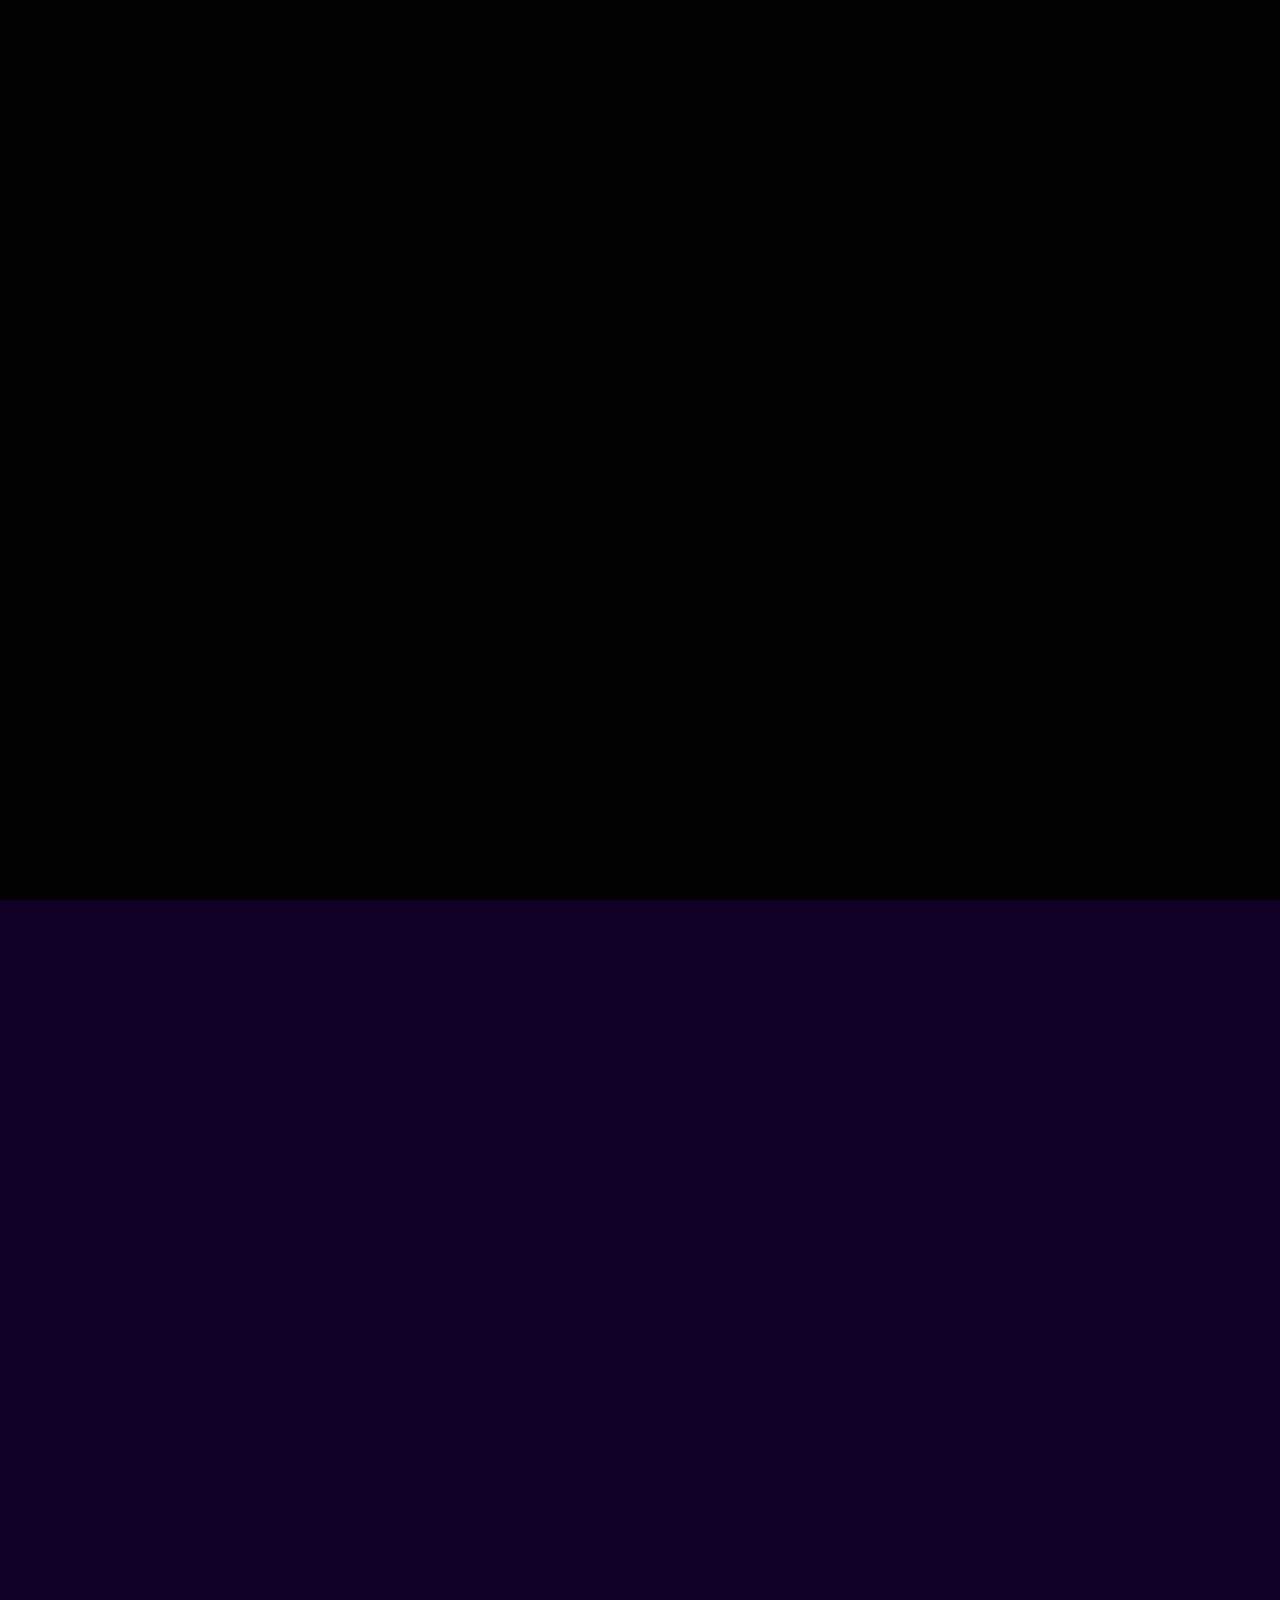
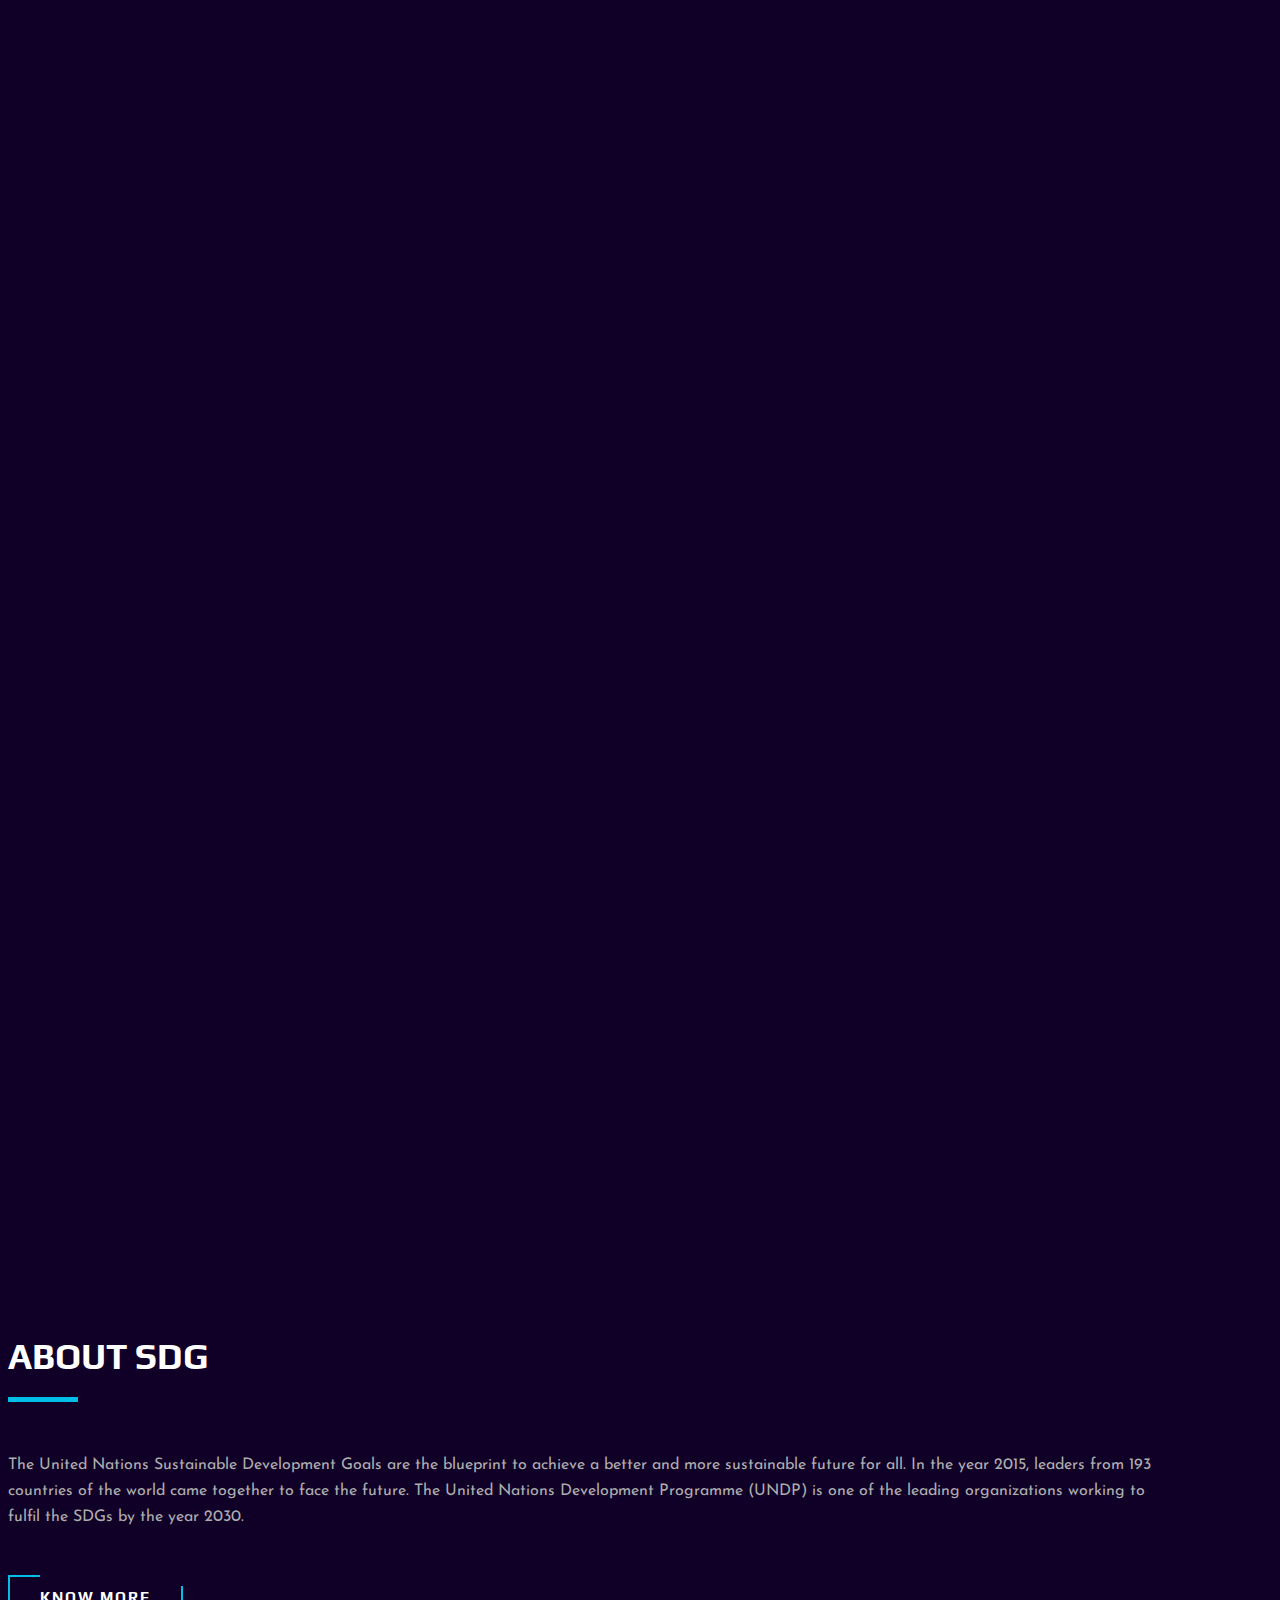
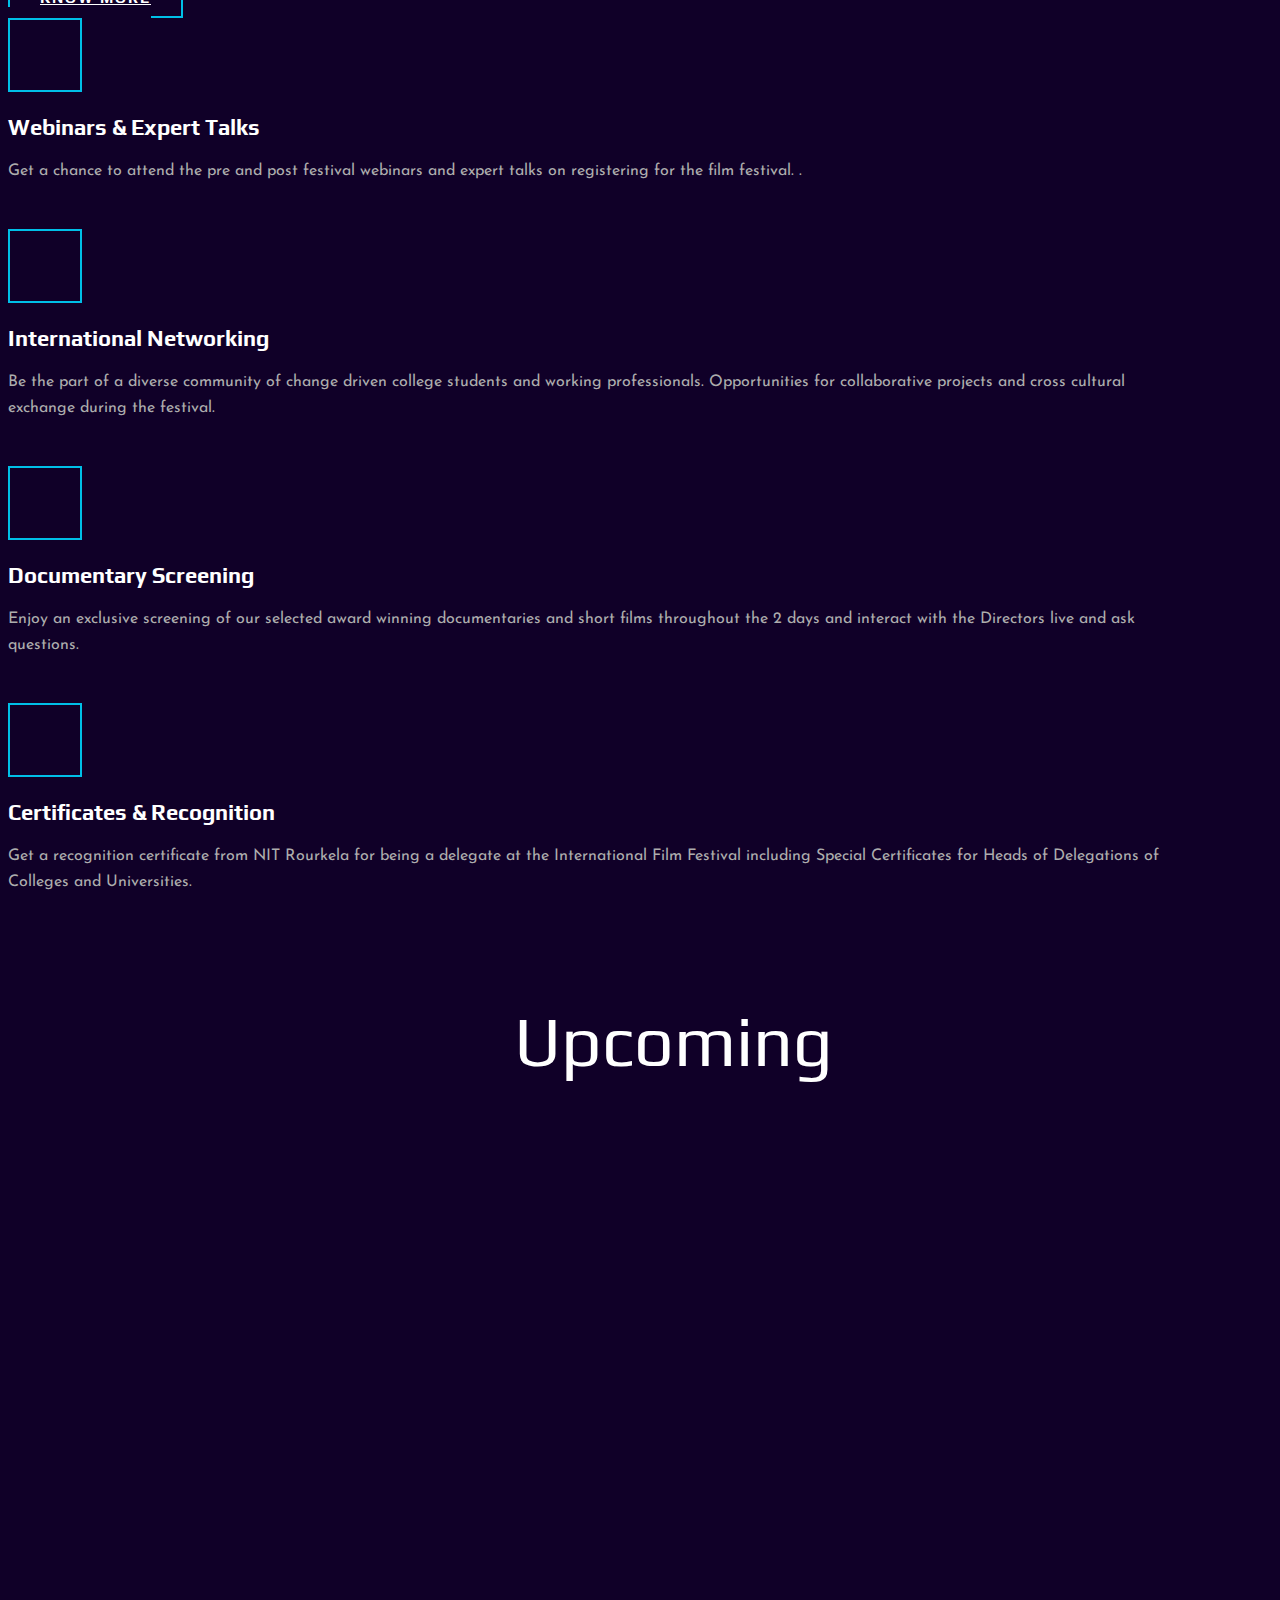
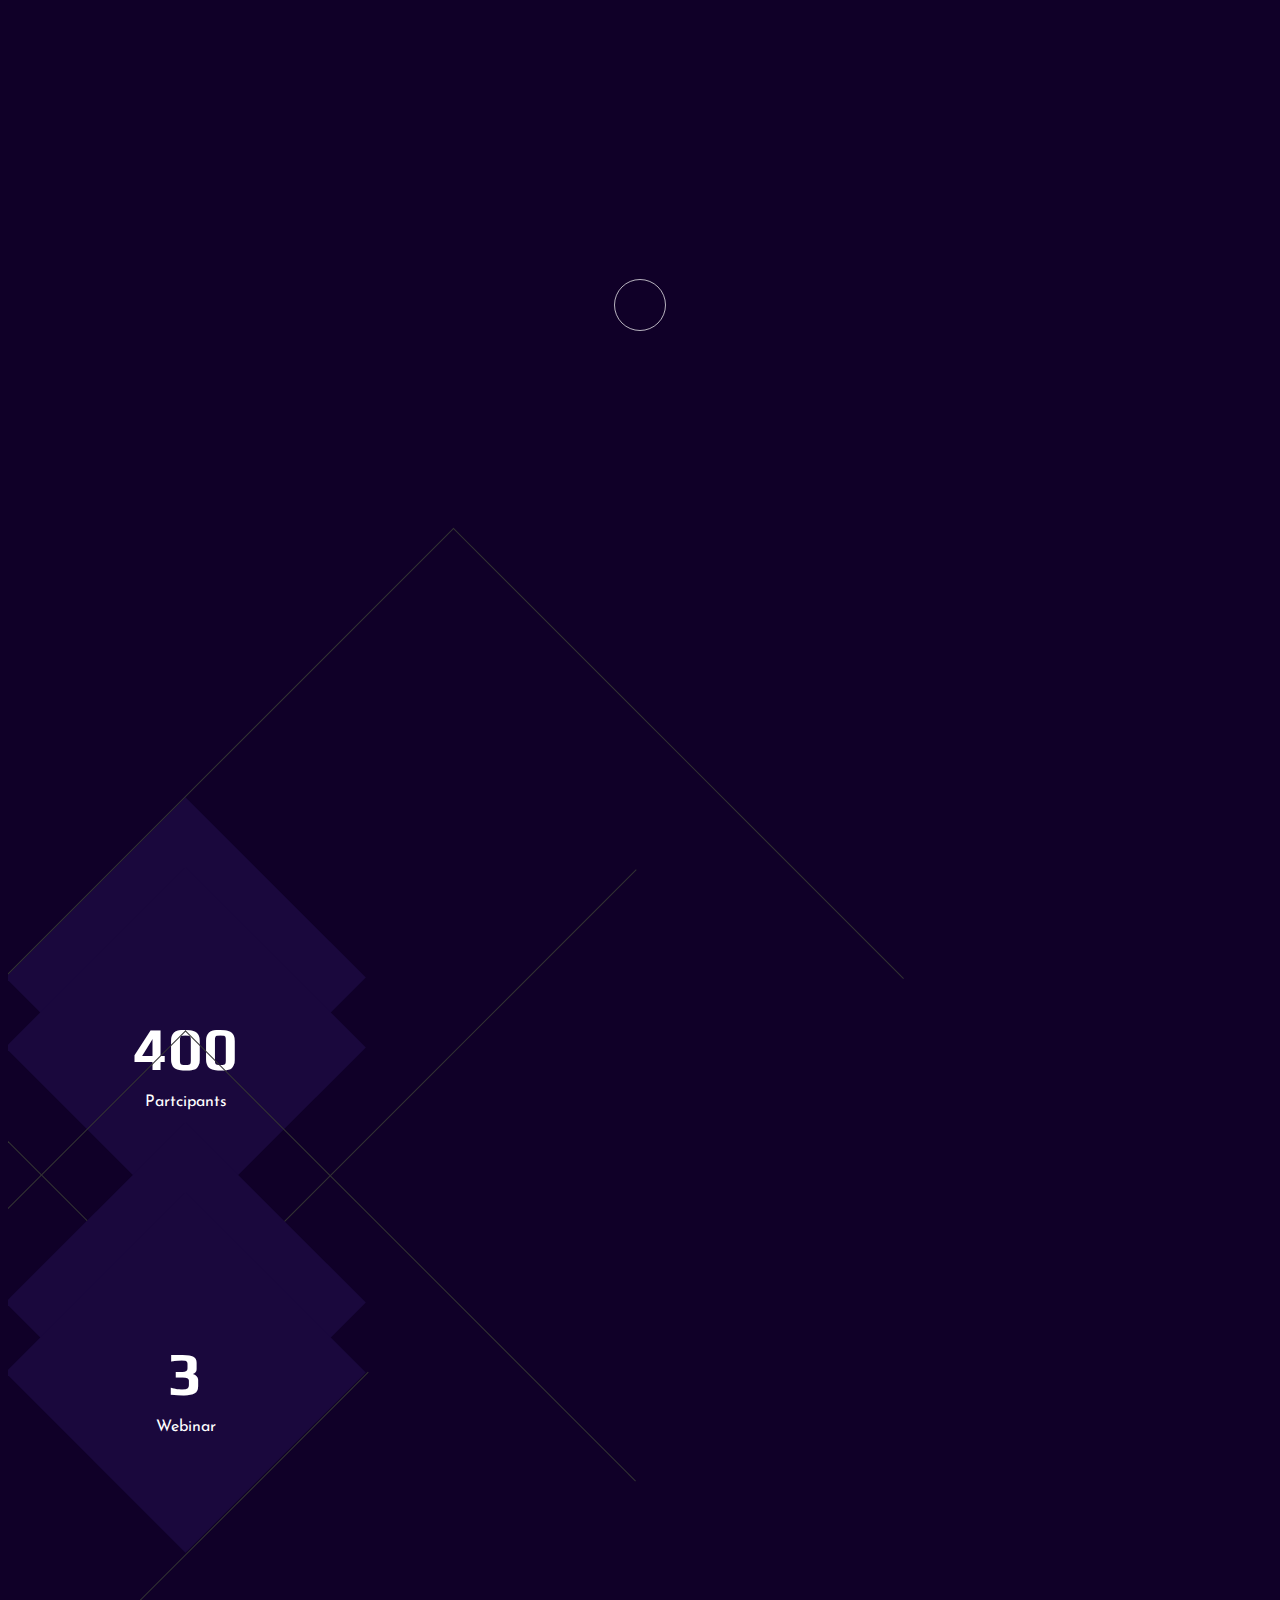
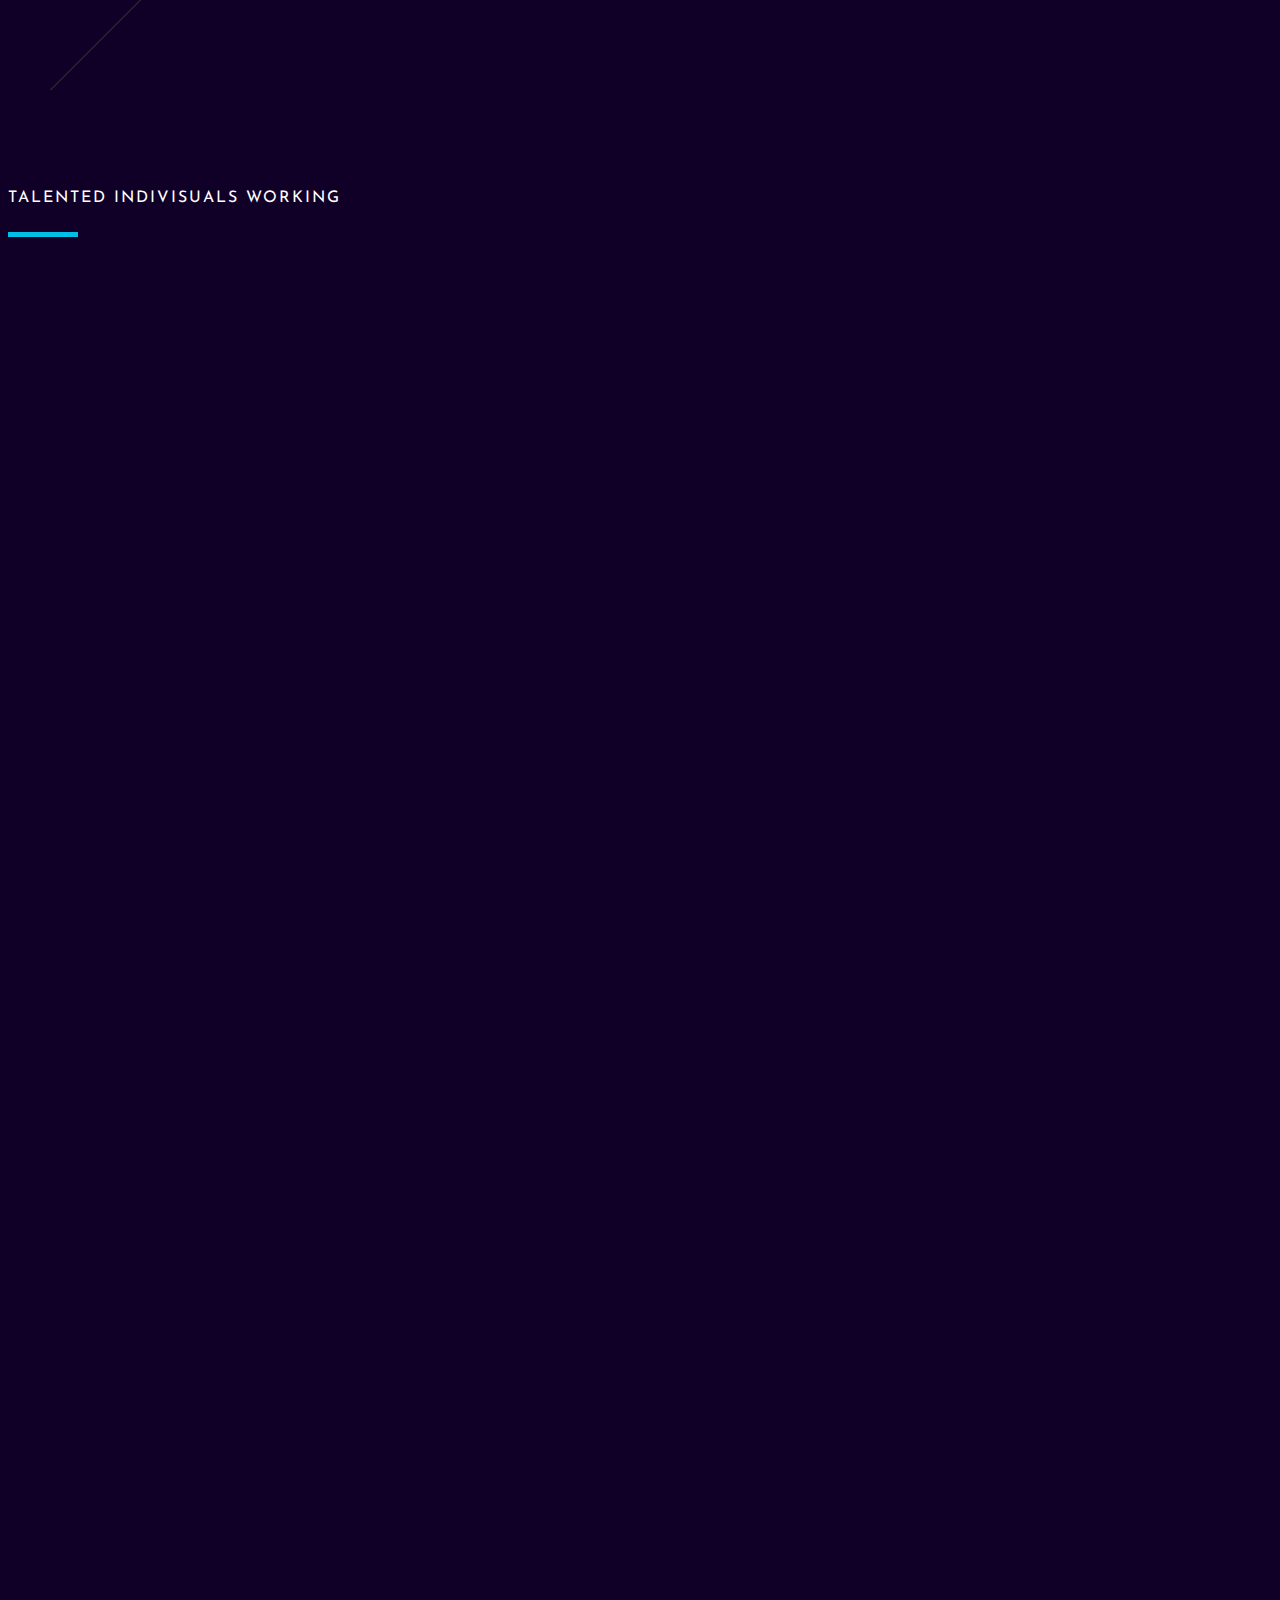
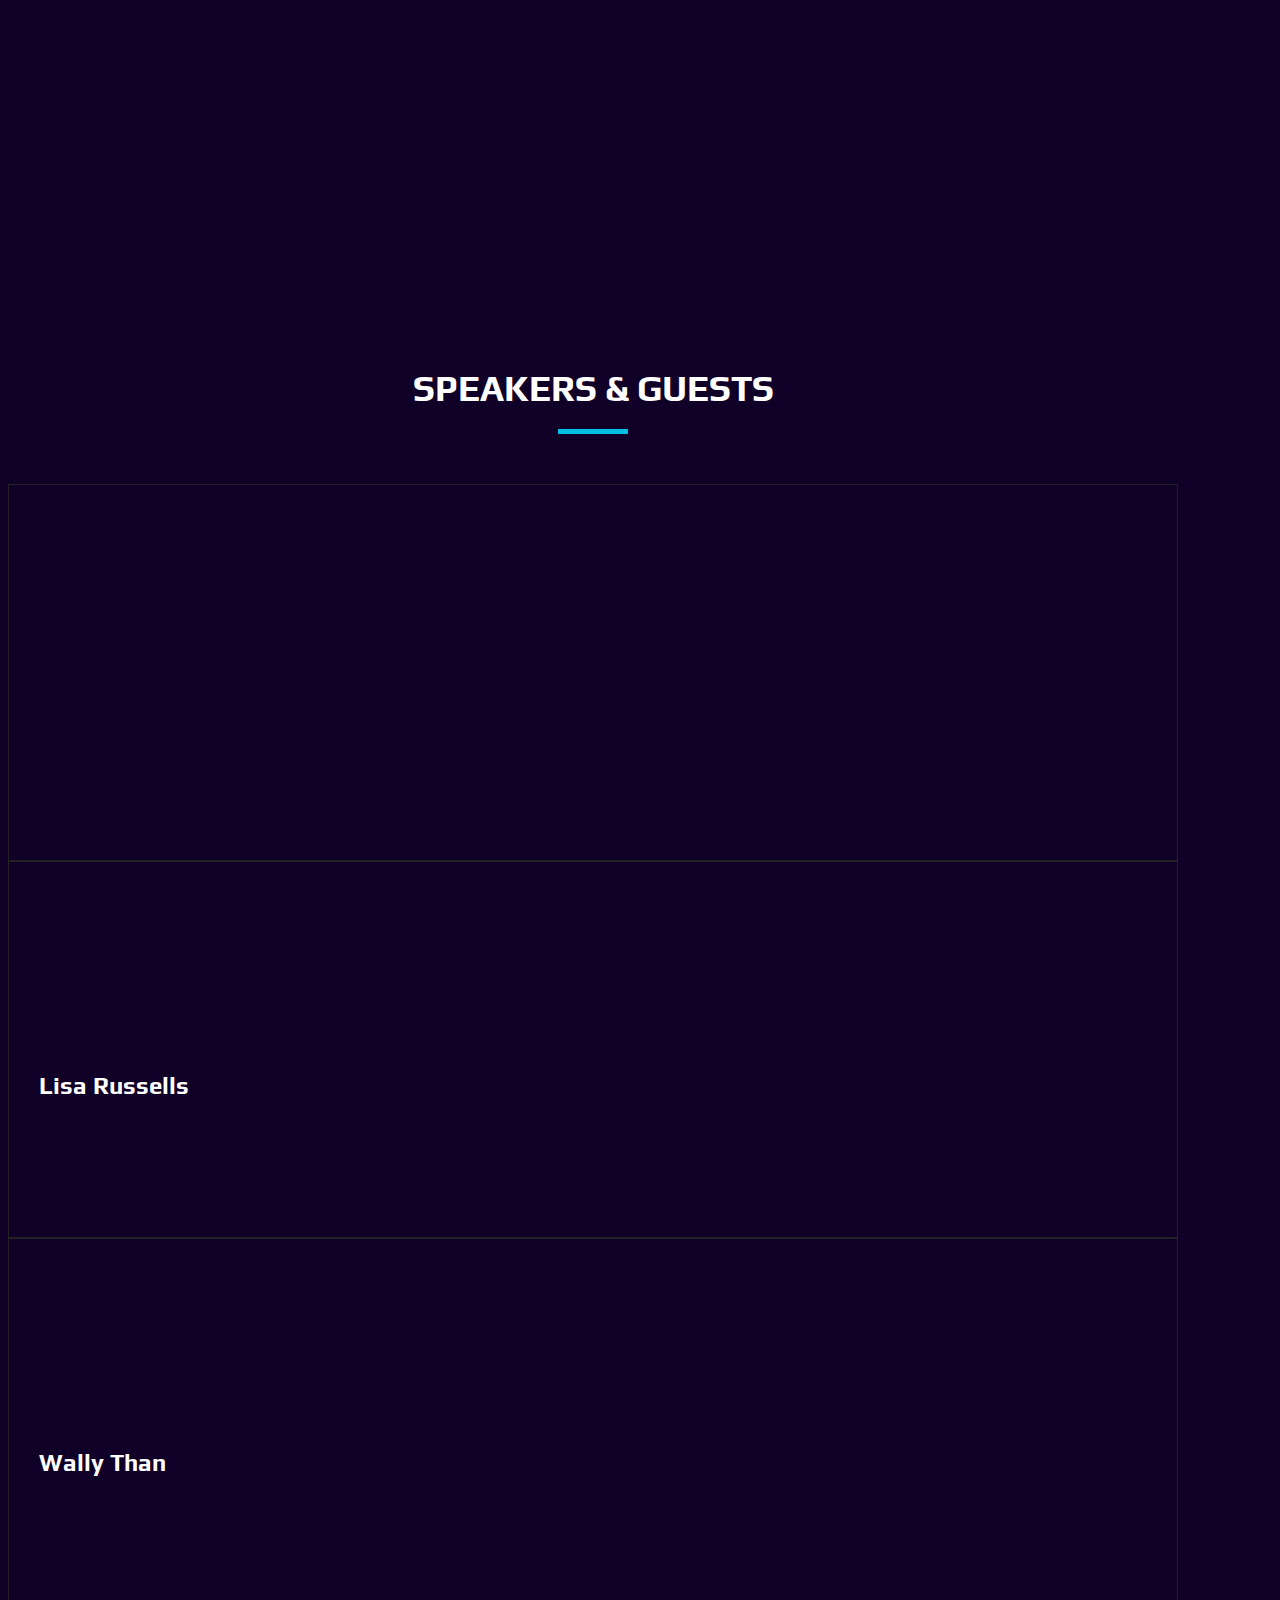
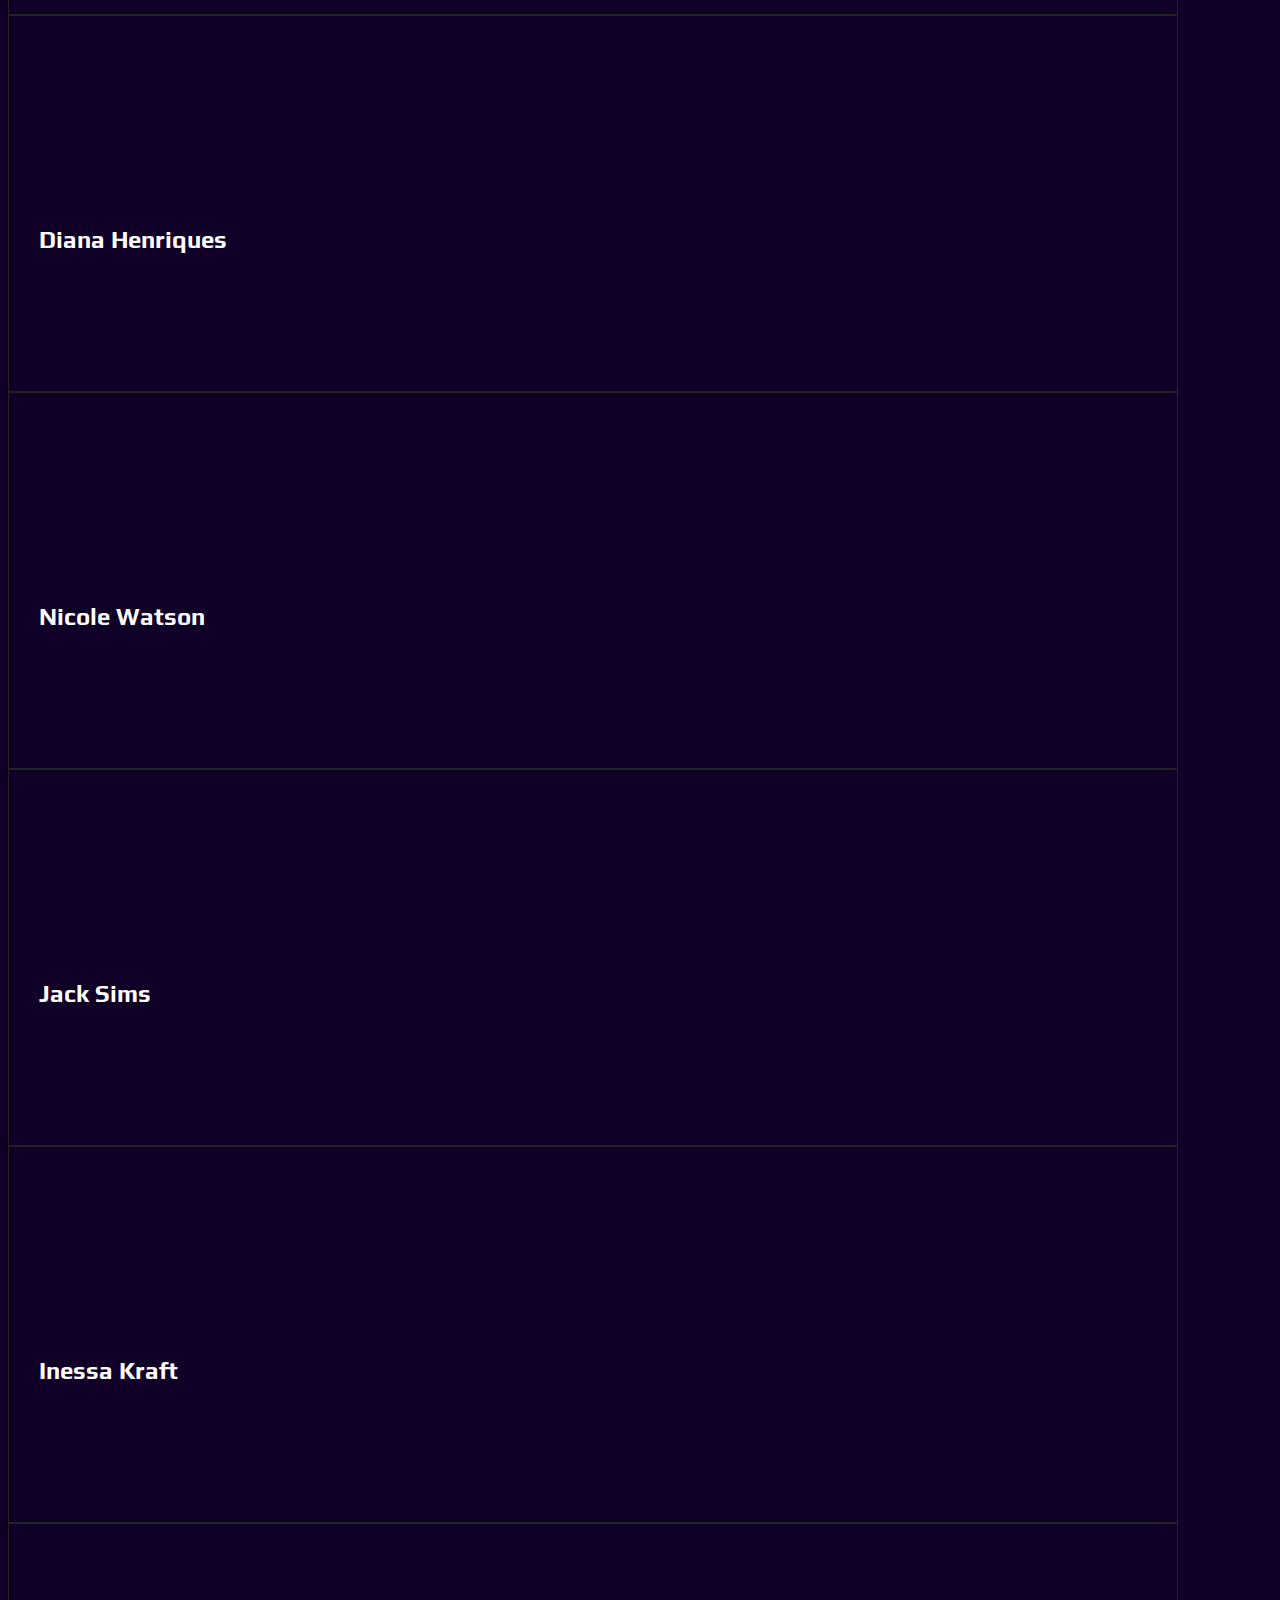
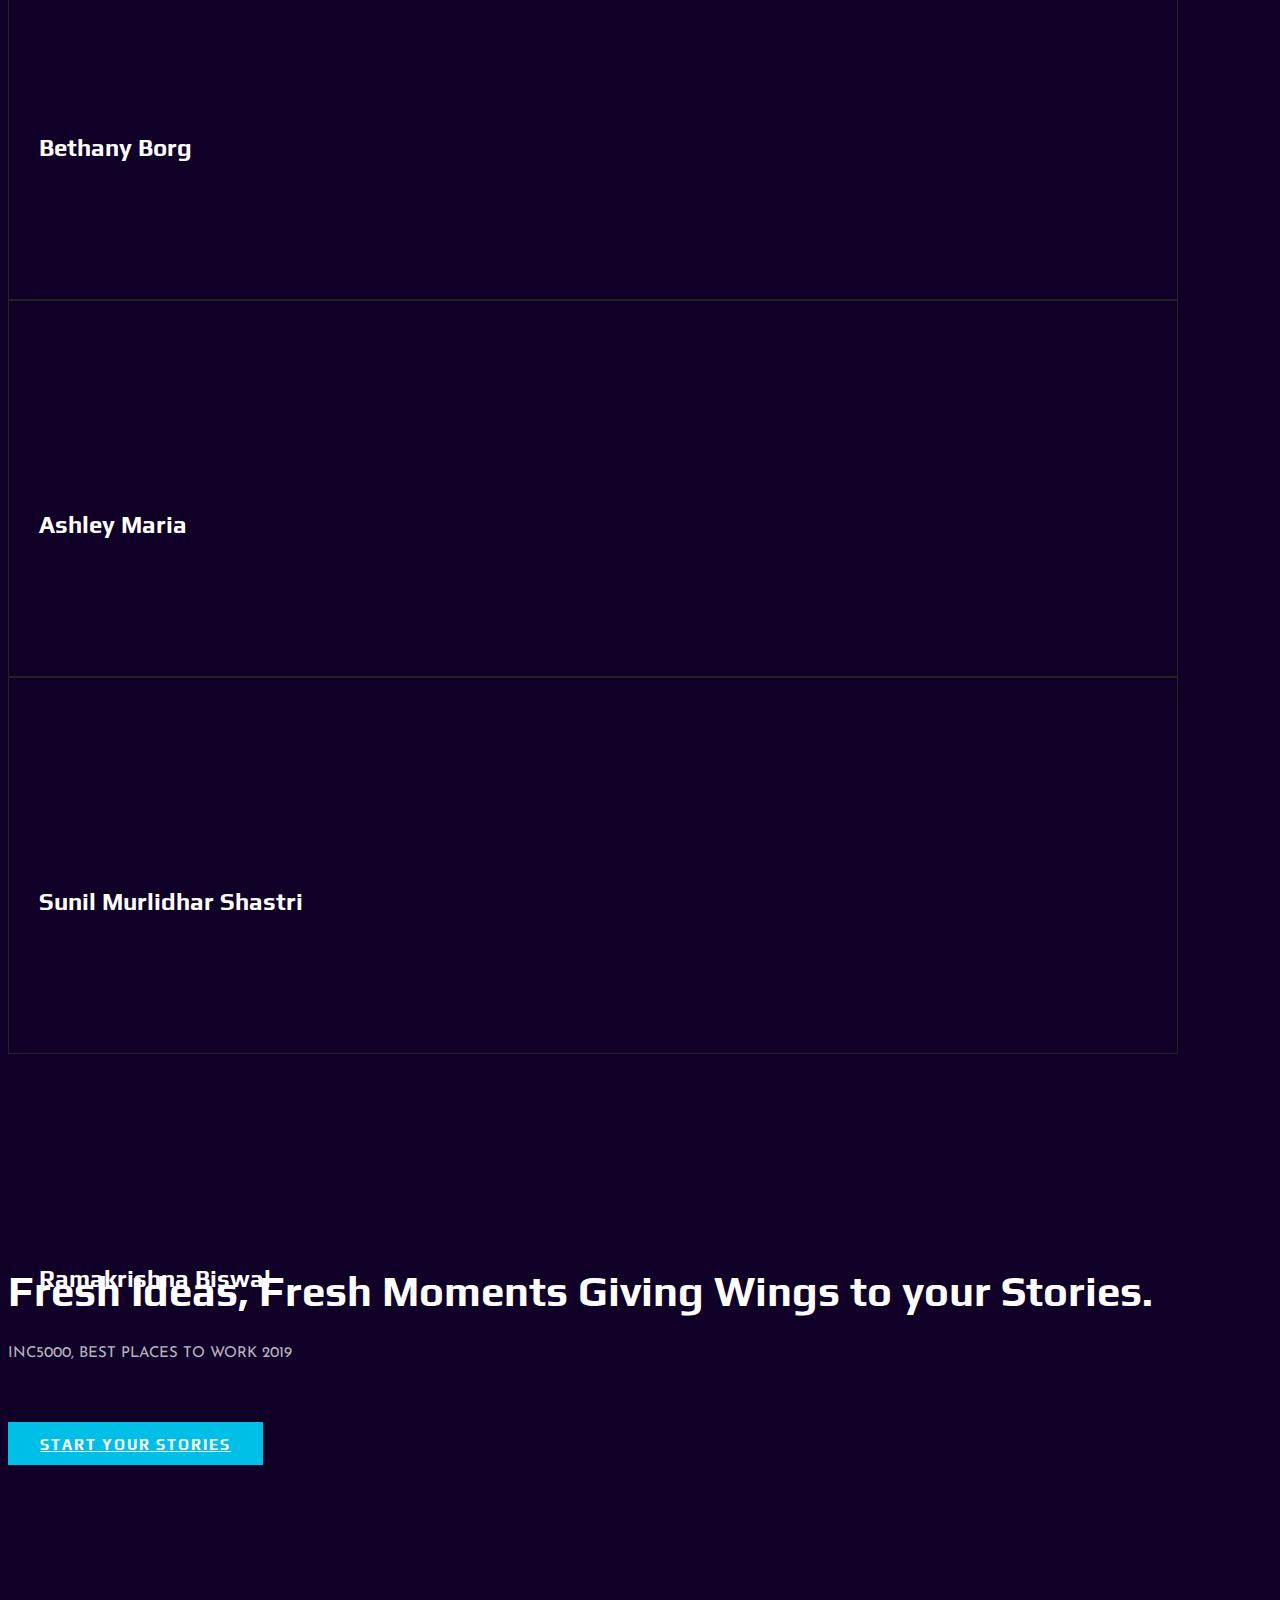
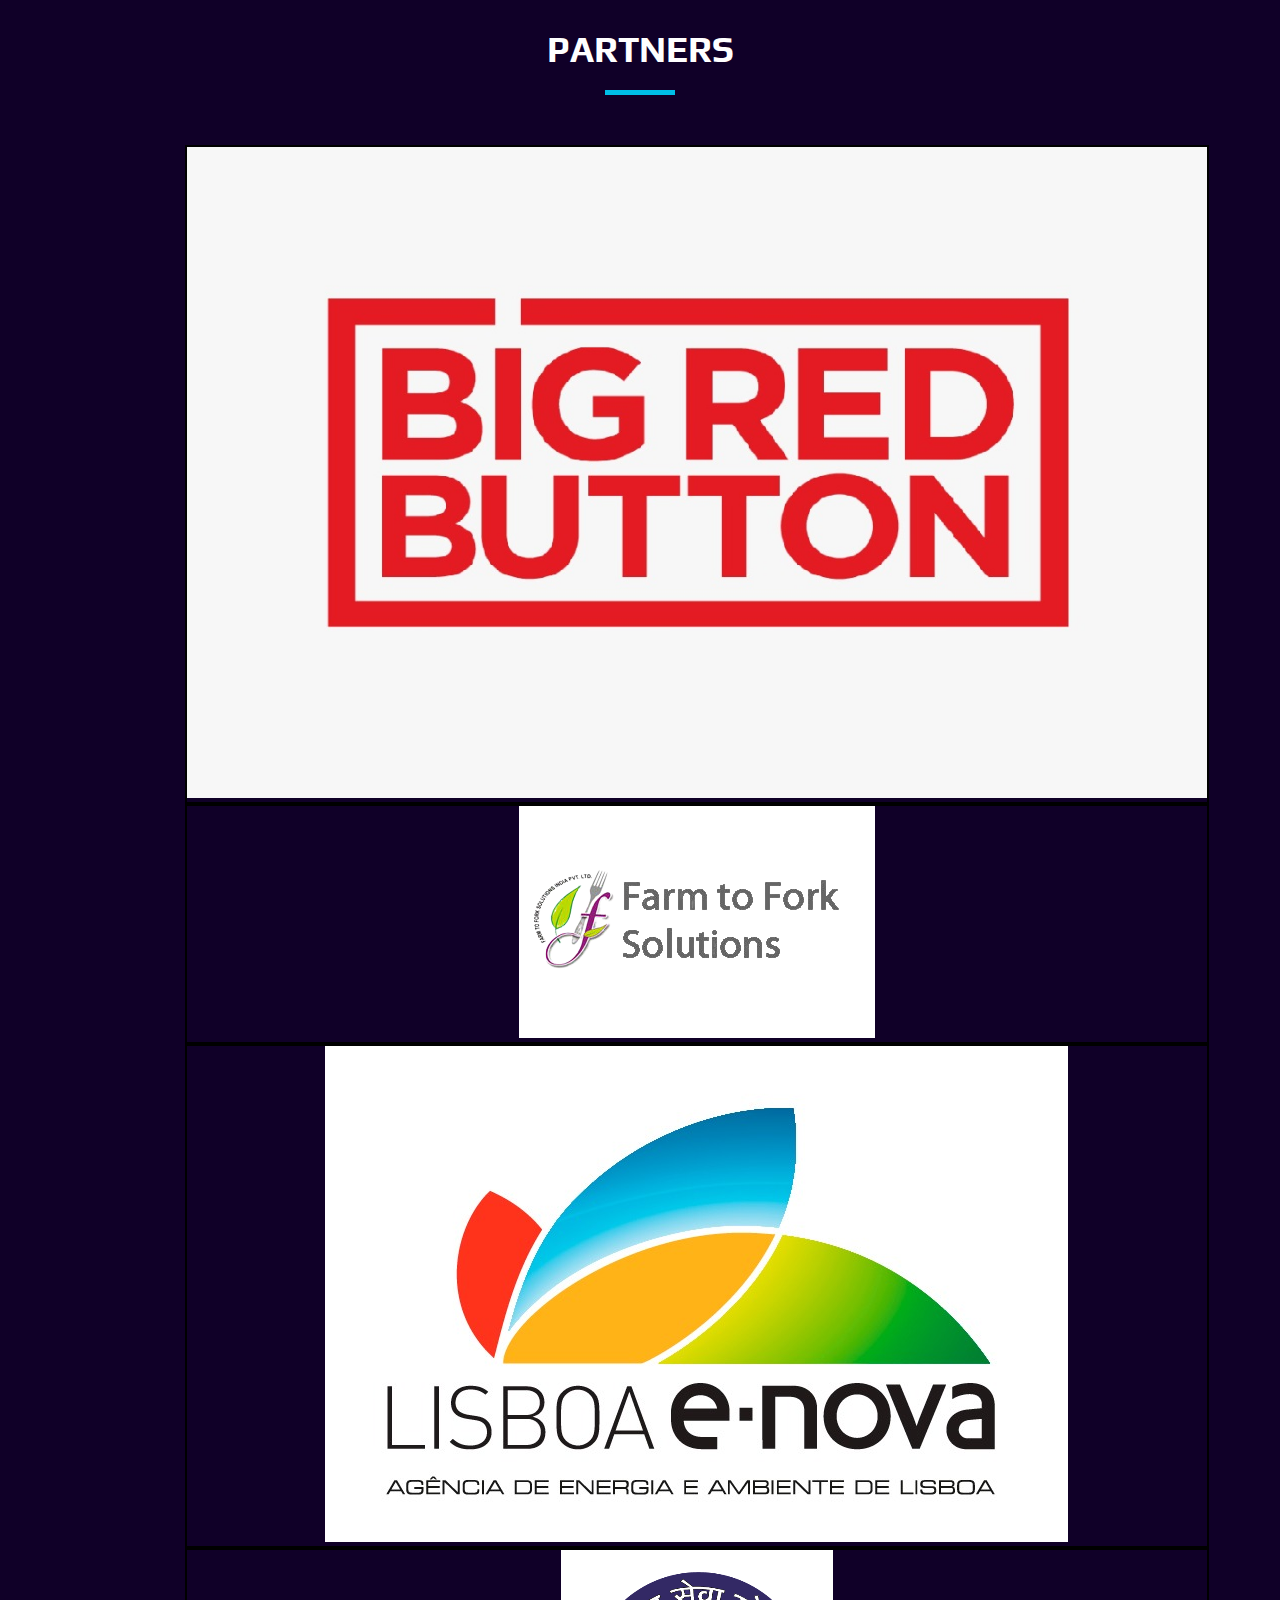
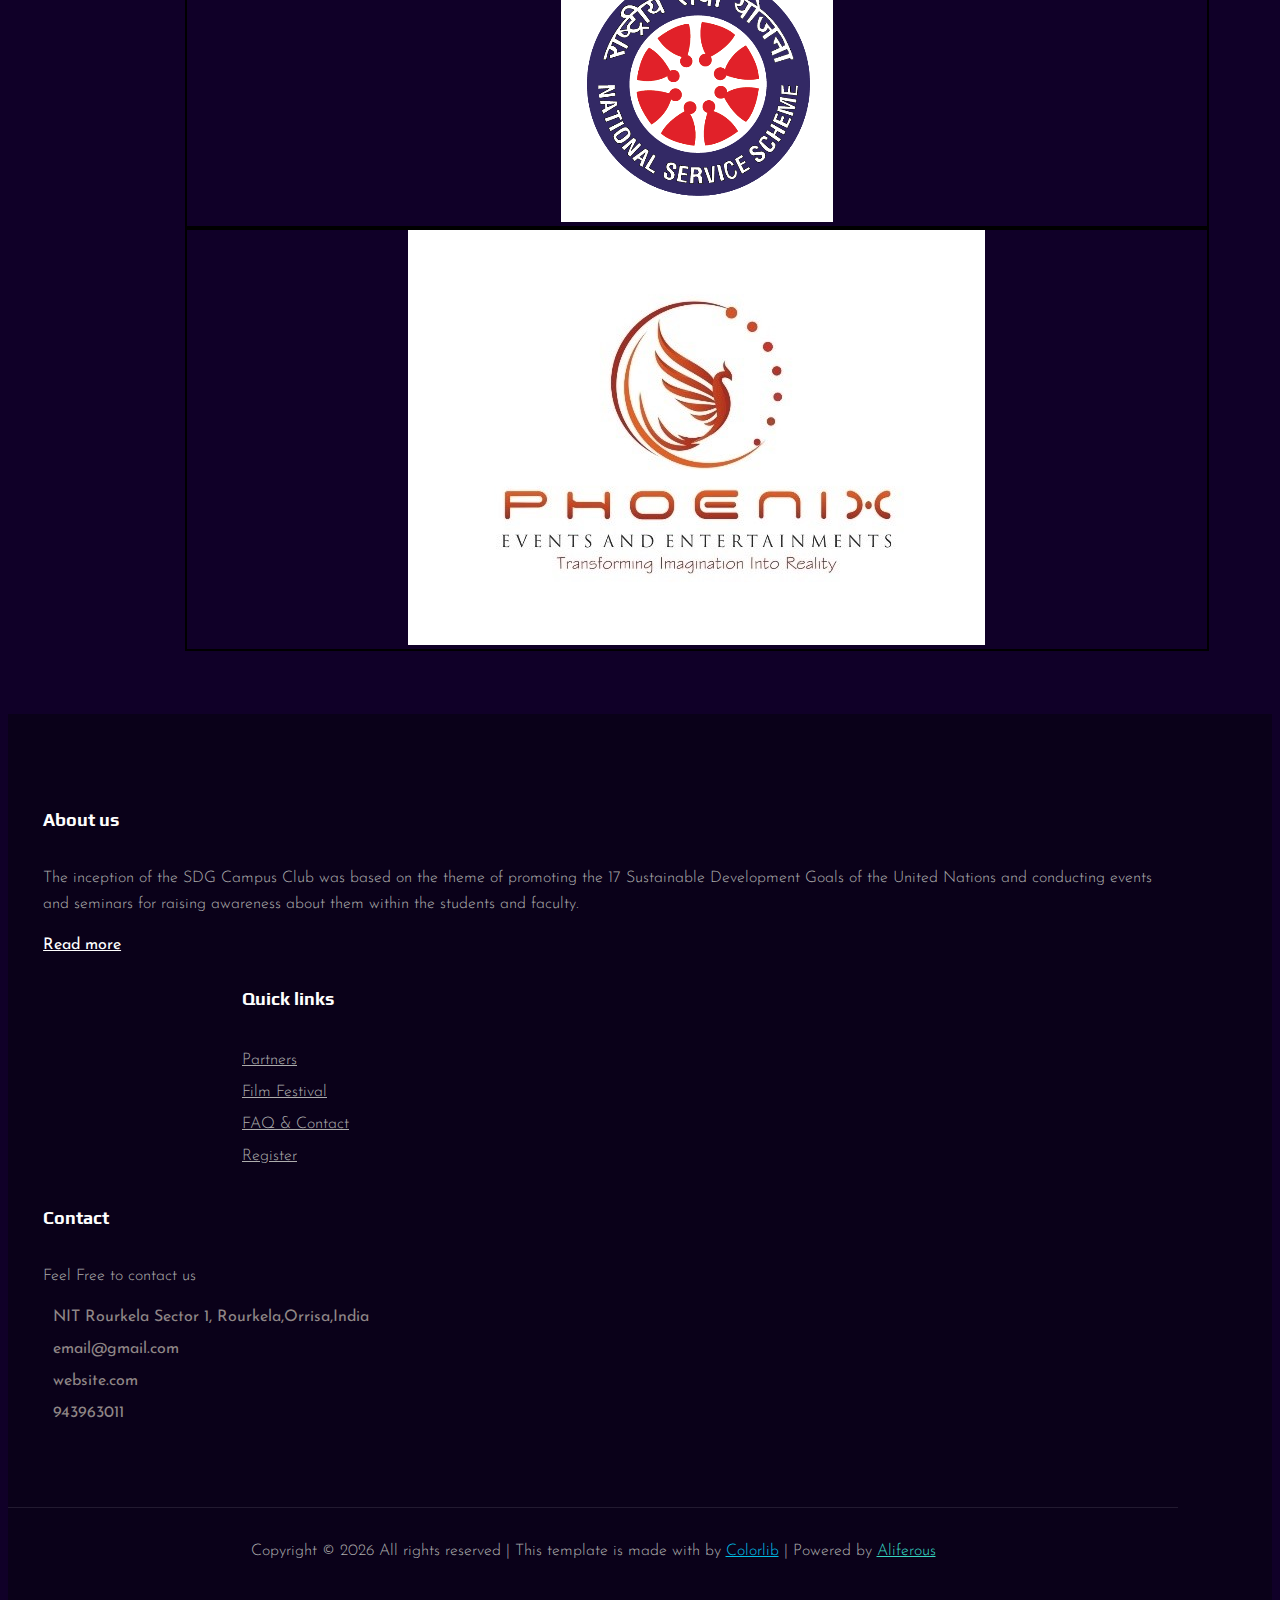
==== index.html @ 06ead5cc "partners" ====
<!DOCTYPE html>
<html lang="zxx">

<head>
    <meta charset="UTF-8">
    <meta name="description" content="Videograph Template">
    <meta name="keywords" content="Videograph, unica, creative, html">
    <meta name="viewport" content="width=device-width, initial-scale=1.0">
    <meta http-equiv="X-UA-Compatible" content="ie=edge">
    <title>SDG Film festival</title>

     <!--    Favicon-->
     <link rel="icon" href="img/sdglogo.png" type="image/png" sizes="32x32">

    <!-- Google Font -->
    <link href="https://fonts.googleapis.com/css2?family=Play:wght@400;700&display=swap" rel="stylesheet">
    <link href="https://fonts.googleapis.com/css2?family=Josefin+Sans:wght@300;400;500;600;700&display=swap"
        rel="stylesheet">

    <!-- Css Styles -->
    <link rel="stylesheet" href="css/bootstrap.min.css" type="text/css">
    <link rel="stylesheet" href="css/font-awesome.min.css" type="text/css">
    <link rel="stylesheet" href="css/elegant-icons.css" type="text/css">
    <link rel="stylesheet" href="css/owl.carousel.min.css" type="text/css">
    <link rel="stylesheet" href="css/magnific-popup.css" type="text/css">
    <link rel="stylesheet" href="css/slicknav.min.css" type="text/css">
    <link rel="stylesheet" href="css/style.css" type="text/css">
</head>

<body>
    <!-- Page Preloder -->
    <div id="preloder">
        <div class="loader"></div>
    </div>

 <!-- Header Section Begin -->
<header class="header" >
    <div class="container" >
        <div class="row">
            <div class="col-lg-2">
                <div class="header__logo">
                    <a href="./index.html"><img src="img/sdglogo.png" alt="" style="height:100px;margin-top:-20px;margin-bottom:-30px"></a>
                </div>
            </div>
            <div class="col-lg-10">
                <div class="header__nav__option">
                    <nav class="header__nav__menu mobile-menu">
                        <ul>
                            <li class="active"><a href="./index.html" style="margin-left:-20px;">Home</a></li>
                            <li><a href="./about.html">About</a></li>
                            <li><a href="./portfolio.html">Partners</a></li>
                            <li><a href="./blog.html">Film Festival</a></li>
                            <li><a href="./contact.html">FAQ & Contact</a></li>
                            <li style="border:2px solid black;padding:2px 10px;background-color: #8EC5FC; background-image: linear-gradient(62deg, #8EC5FC 0%, #E0C3FC 100%);border-radius:30px"><a href="https://bit.ly/2R4xr5l">Register</a></li>
                        </ul>                            
                    </nav>
                    <div class="header__nav__social">
                        <a href="https://www.facebook.com/sdgcampusclubnitrkl"><i class="fa fa-facebook"></i></a>
                        
                        <a href="https://www.instagram.com/sdgcampusclub_nitrkl/ "><i class="fa fa-instagram"></i></a>
                       
                    </div>
                </div>
            </div>
        </div>
        <div id="mobile-menu-wrap"></div>
    </div>
</header>
<!-- Header End -->


    <!-- Hero Section Begin -->
    <section class="hero">
        <div class="hero__slider owl-carousel">
            <div class="hero__item set-bg" data-setbg="img/sdgimg/bg.jpg">
                <div class="container">
                    <div class="row">
                        <div class="col-lg-6">
                            <div class="hero__text">
                                <span>Sustainable Development Goals </span>
                                <h2>SDG</h2>
                                <a href="#" class="primary-btn">See more about us</a>
                            </div>
                        </div>
                    </div>
                </div>
            </div>
            <div class="hero__item set-bg" data-setbg="img/sdgimg/bg.jpg">
                <div class="container">
                    <div class="row">
                        <div class="col-lg-6">
                            <div class="hero__text">
                                <span>Sustainable Development Goals</span>
                                <h2>SDG</h2>
                                <a href="#" class="primary-btn">See more about us</a>
                            </div>
                        </div>
                    </div>
                </div>
            </div>
            <div class="hero__item set-bg" data-setbg="img/sdgimg/bg.jpg">
                <div class="container">
                    <div class="row">
                        <div class="col-lg-6">
                            <div class="hero__text">
                                <span>Sustainable Development Goals</span>
                                <h2>SDG</h2>
                                <a href="#" class="primary-btn">See more about us</a>
                            </div>
                        </div>
                    </div>
                </div>
            </div>
        </div>
    </section>
    <!-- Hero Section End -->

    <!-- Services Section Begin -->
    <section class="services spad">
        <div class="container">
            <div class="row">
                <div class="col-lg-4">
                    <div class="services__title">
                        <div class="section-title">
                            <h2>About SDG</h2>
                        </div>
                        <p>The United Nations Sustainable Development Goals are the blueprint to achieve
                             a better and more sustainable future for all. In the year 2015, leaders from 193
                             countries of the world came together to face the future. The United Nations 
                             Development Programme (UNDP) is one of the leading organizations working to 
                             fulfil the SDGs by the year 2030. </p>
                        <a href="#" class="primary-btn">Know More</a>
                    </div>
                </div>
                <div class="col-lg-8">
                    <div class="row">
                        <div class="col-lg-6 col-md-6 col-sm-6">
                            <div class="services__item">
                                <div class="services__item__icon">
                                    <img src="img/icons/si-1.png" alt="">
                                </div>
                                <h4>Webinars & Expert Talks</h4>
                                <p>Get a chance to attend the pre and post festival webinars and expert talks on registering for the film festival.  .</p>
                            </div>
                        </div>
                        <div class="col-lg-6 col-md-6 col-sm-6">
                            <div class="services__item">
                                <div class="services__item__icon">
                                    <i class="fa fa-handshake-o" aria-hidden="true" style="color:white;height:700px;"></i>
                                </div>
                                <h4>International Networking</h4>
                                <p>Be the part of a diverse community of change driven college students and working professionals. Opportunities for collaborative projects and cross cultural exchange during the festival.  </p>
                            </div>
                        </div>
                        <div class="col-lg-6 col-md-6 col-sm-6">
                            <div class="services__item">
                                <div class="services__item__icon">
                                    <img src="img/icons/si-3.png" alt="">
                                </div>
                                <h4>Documentary Screening</h4>
                                <p>Enjoy an exclusive screening of our selected award winning documentaries and short films throughout the 2 days and interact with the Directors live and ask questions. </p>
                            </div>
                        </div>
                        <div class="col-lg-6 col-md-6 col-sm-6">
                            <div class="services__item">
                                <div class="services__item__icon">
                                    
                                    <i class="fa fa-certificate" aria-hidden="true" style="color:white;height:700px;"></i>
                                </div>
                                <h4>Certificates & Recognition</h4>
                                <p>Get a recognition certificate from NIT Rourkela for being a delegate at the International Film Festival including Special Certificates for Heads of Delegations of Colleges and Universities. </p>
                            </div>
                        </div>
                    </div>
                </div>
            </div>
        </div>
    </section>
    <!-- Services Section End -->

    <!-- Work Section Begin -->
    <h1 style="margin-left:40%;color:white;margin-bottom:2%">Upcoming</h1>
    <section class="work">
        <div class="work__gallery">
            <div class="grid-sizer"></div>
            <div class="work__item wide__item set-bg" data-setbg="img/sdgimg/toilet.jpg">
               <!--- <a href="https://www.youtube.com/watch?v=LXb3EKWsInQ" class="play-btn video-popup"><i
                        class="fa fa-play"></i></a>-->
                <div class="work__item__hover">
                    <h4>Name of film</h4>
                    <ul>
                        <li>Speaker</li>
                        <li>position</li>
                    </ul>
                </div>
            </div>
            <div class="work__item small__item set-bg" data-setbg="img/sdgimg/ashley.jpg">
            </div>
            <div class="work__item small__item set-bg" data-setbg="img/sdgimg/diana.jpg">
    
            </div>
            <div class="work__item large__item set-bg" data-setbg="img/sdgimg/sustainableFutures.jpg">
              <!---<a href="https://www.youtube.com/watch?v=LXb3EKWsInQ" class="play-btn video-popup"><i
                        class="fa fa-play"></i></a>-->
                <div class="work__item__hover">
                    <h4>Name of Film</h4>
                    <ul>
                        <li>Speaker</li>
                        <li>Position</li>
                    </ul>
                </div>
            </div>
            <div class="work__item small__item set-bg" data-setbg="img/sdgimg/Inessa.jpg">
                
            </div>
            <div class="work__item small__item set-bg" data-setbg="img/sdgimg/nicole.jpg">
                
            </div>
            <div class="work__item wide__item set-bg" data-setbg="img/sdgimg/create2030.jpg">
                <a href="https://www.youtube.com/watch?v=ROzXn5ldwxc&list=PLpr1sw3X4GPDFopSzV9Y9zYIGvJq6CyiF&index=4" class="play-btn video-popup"><i
                        class="fa fa-play"></i></a>
                <div class="work__item__hover">
                    <h4>Name of Film</h4>
                    <ul>
                        <li>Speaker</li>
                        <li>Position</li>
                    </ul>
                </div>
            </div>
        </div>
    </section>
    <!-- Work Section End -->

    <!-- Counter Section Begin -->
    <section class="counter">
        <div class="container">
            <div class="counter__content">
                <div class="row">
                    <div class="col-lg-3 col-md-6 col-sm-6">
                        <div class="counter__item">
                            <div class="counter__item__text">
                                <img src="img/icons/ci-1.png" alt="">
                                <h2 class="counter_num">25</h2>
                                <p>Collaborators</p>
                            </div>
                        </div>
                    </div>
                    <div class="col-lg-3 col-md-6 col-sm-6">
                        <div class="counter__item second__item">
                            <div class="counter__item__text">
                                <img src="img/icons/ci-2.png" alt="">
                                <h2 class="counter_num">400</h2>
                                <p>Partcipants</p>
                            </div>
                        </div>
                    </div>
                    <div class="col-lg-3 col-md-6 col-sm-6">
                        <div class="counter__item third__item">
                            <div class="counter__item__text">
                                <img src="img/icons/ci-3.png" alt="">
                                <h2 class="counter_num">10</h2>
                                <p>Speakers</p>
                            </div>
                        </div>
                    </div>
                    <div class="col-lg-3 col-md-6 col-sm-6">
                        <div class="counter__item four__item">
                            <div class="counter__item__text">
                                <img src="img/icons/ci-4.png" alt="">
                                <h2 class="counter_num">3</h2>
                                <p>Webinar</p>
                            </div>
                        </div>
                    </div>
                </div>
            </div>
        </div>
    </section>
    <!-- Counter Section End -->

    <!-- Team Section Begin -->
    <section class="team spad set-bg" data-setbg="img/team-bg.jpg">
        <div class="container">
            <div class="row">
                <div class="col-lg-12">
                    <div class="section-title team__title">
                        <span>Talented Indivisuals working</span>
                        <h2></h2>
                    </div>
                </div>
            </div>
            <div class="row" style="margin-left: 5%;">
                <div class="col-lg-2 col-md-6 col-sm-6 p-0">
                    <div class="team__item set-bg" data-setbg="img/sdgimg/Pratyushdp.jpg">
                        <div class="team__item__text">
                            <h4>Pratyush Ranjan</h4>
                            <p>President</p>
                            <div class="team__item__social">
                                <a href="https://www.facebook.com/pratyush.ranjan.33483903"><i class="fa fa-facebook"></i></a>
                                <a href="https://www.instagram.com/pratyush11.05/?hl=en"><i class="fa fa-instagram"></i></a>
                            </div>
                        </div>
                    </div>
                </div>
                <div class="col-lg-2 col-md-6 col-sm-6 p-0">
                    <div class="team__item team__item--second set-bg" data-setbg="img/sdgimg/Satyajit.jpg">
                        <div class="team__item__text">
                            <h4>Satyajit Raiguru</h4>
                            <p>Vice-President</p>
                        </div>
                    </div>
                </div>
                <div class="col-lg-2 col-md-6 col-sm-6 p-0">
                    <div class="team__item team__item--third set-bg" data-setbg="img/sdgimg/Suman.jpg">
                        <div class="team__item__text">
                            <h4>Suman Acharya</h4>
                            <p>Secretary</p>
                            <div class="team__item__social">
                                <a href="https://www.facebook.com/suman.acharya.543"><i class="fa fa-facebook"></i></a>
                                <a href="https://www.instagram.com/sumhack07/?hl=en"><i class="fa fa-instagram"></i></a>
                            </div>
                        </div>
                    </div>
                </div>
                <div class="col-lg-2 col-md-6 col-sm-6 p-0">
                    <div class="team__item team__item--four set-bg" data-setbg="img/sdgimg/jitamitra.jpg">
                        <div class="team__item__text">
                            <h4>Jitamitra Sahu</h4>
                            <p>Treasurer</p>
                            <div class="team__item__social">
                                <a href="https://www.facebook.com/jitamitra.sahu"><i class="fa fa-facebook"></i></a>
                                <a href="https://instagram.com/jitamitra.sahu?igshid=lw46sip9f1a6"><i class="fa fa-instagram"></i></a>
                            </div>
                        </div>
                    </div>
                </div>
                <div class="col-lg-2 col-md-6 col-sm-6 p-0">
                    <div class="team__item team__item--five set-bg" data-setbg="img/sdgimg/jitamitra.jpg">
                        <div class="team__item__text">
                            <h4>Jitamitra Sahu</h4>
                            <p>Treasurer</p>
                            <div class="team__item__social">
                                <a href="https://www.facebook.com/jitamitra.sahu"><i class="fa fa-facebook"></i></a>
                                <a href="https://instagram.com/jitamitra.sahu?igshid=lw46sip9f1a6"><i class="fa fa-instagram"></i></a>
                            </div>
                        </div>
                    </div>
                </div>
                <div class="col-lg-12 p-0">
                    <div class="team__btn">
                        <a href="#" class="primary-btn">Our Team</a>
                    </div>
                </div>
            </div>
        </div>
    </section>
    <!-- Team Section End -->

    <!-- Latest Blog Section Begin -->
    <section class="latest spad">
        <div class="container">
            <div class="row">
                <div class="col-lg-12">
                    <div class="section-title center-title">
                        
                        <h2>Speakers & Guests</h2>
                    </div>
                </div>
            </div>
            <div class="row">
                <div class="latest__slider owl-carousel">
                    <div class="col-lg-4">
                        
                        <div class="blog__item latest__item1">
                        
                            <h4 style="margin-top:50%">Lisa Russells</h4>
                        </div>
                    </div>
                    <div class="col-lg-4">
                        <div class="blog__item latest__item2">
                            <h4 style="margin-top:50%">Wally Than</h4>
                           
                           
                        </div>
                    </div>
                    <div class="col-lg-4">
                        <div class="blog__item latest__item3">
                            <h4 style="margin-top:50%">Diana Henriques</h4>
                           
                           
                        </div>
                    </div>
                    <div class="col-lg-4">
                        <div class="blog__item latest__item4">
                            <h4 style="margin-top:50%" >Nicole Watson</h4>
                           
                            
                        </div>
                    </div>
                    <div class="col-lg-4">
                        <div class="blog__item latest__item5">
                            <h4 style="margin-top:50%">Jack Sims</h4>
                            
                            
                        </div>
                    </div>
                    <div class="col-lg-4">
                        <div class="blog__item latest__item6">
                            <h4 style="margin-top:50%">Inessa Kraft</h4>
                           
                           
                        </div>
                    </div>
                    <div class="col-lg-4">
                        <div class="blog__item latest__item7">
                            <h4 style="margin-top:50%">Bethany Borg</h4>
                            
                           
                        </div>
                    </div>
                    <div class="col-lg-4">
                        <div class="blog__item latest__item8">
                            <h4 style="margin-top:50%">Ashley Maria</h4>
                            
                           
                        </div>
                    </div>
                    <div class="col-lg-4">
                        <div class="blog__item latest__item9">
                            <h4 style="margin-top:50%">Sunil Murlidhar Shastri</h4>
                            
                           
                        </div>
                    </div>
                    <div class="col-lg-4">
                        <div class="blog__item latest__item10">
                            <h4 style="margin-top:50%">Ramakrishna Biswal</h4>
                            
                           
                        </div>
                    </div>
                </div>
            </div>
        </div>
    </section>
    <!-- Latest Blog Section End -->

    <!-- Call To Action Section Begin -->
    <section class="callto spad set-bg" data-setbg="img/callto-bg.jpg">
        <div class="container">
            <div class="row">
                <div class="col-lg-8">
                    <div class="callto__text">
                        <h2>Fresh Ideas, Fresh Moments Giving Wings to your Stories.</h2>
                        <p>INC5000, Best places to work 2019</p>
                        <a href="#">Start your stories</a>
                    </div>
                </div>
            </div>
        </div>
    </section>
    <!-- Call To Action Section End -->
<!--Partners start-->
<div id="partner" class="section_partner"> 
    <div class="section-title center-title">
        <h2>Partners</h2>
    </div>
    <div class="row" style="margin-left: 10%;">
        <div class="col-md-2 col-sm-12">
            <div class="our-partner">
                <div class="pic">
                    <img src="img/partners/big_red_button.jpeg" alt=""> 
                </div>           
            </div>
        </div>
        
        <div class="col-md-2 col-sm-12">
            <div class="our-partner">
                <div class="pic">
                  <img src="img/partners/farm_to_fork.png" alt=""> 
                </div>
            </div>
        </div>
        
        <div class="col-md-2 col-sm-12">
            <div class="our-partner">
                <div class="pic">
                   <img src="img/partners/lisboa_e_nova.jpeg" alt="" >
                </div>
                
            </div>
        </div>
        <div class="col-md-2 col-sm-12">
            <div class="our-partner">
                <div class="pic">
                   <img src="img/partners/nss_nitr.png" alt="">
                </div>
                
            </div>
        </div>
        <div class="col-md-2 col-sm-12">
            <div class="our-partner">
                <div class="pic">
                    <img src="img/partners/phoenix.jpg" alt="">
                </div>
            </div>
        </div>
    </div>
</div>
<!--Partners end-->
    <!-- Footer Section Begin -->
    <footer class="footer">
        <div class="container">
            <div class="footer__top">
                <div class="row">
                   
            <div class="footer__option">
                <div class="row">
                    <div class="col-lg-4 col-md-6 col-sm-6">
                        <div class="footer__option__item">
                            
                            <h5>About us</h5>
                            <p>The inception of the SDG Campus Club was based on the theme of promoting the 17 Sustainable Development Goals of the United Nations and conducting events and seminars for raising awareness about them within the students and faculty. </p>
                            <a href="#" class="read__more">Read more <span class="arrow_right"></span></a>
                        </div>
                    </div>
                    
                    <div class="col-lg-4 col-md-6 col-sm-6">
                        <div class="footer__option__item footer_quick_links">
                            <h5>Quick links</h5>
                            <ul>
                                <li><a href="#">Partners</a></li>
                                <li><a href="#">Film Festival</a></li>
                                <li><a href="#">FAQ & Contact</a></li>
                                <li><a href="#">Register</a></li>
                            </ul>
                        </div>
                    </div>
                    <div class="col-lg-4 col-md-6">
                        <div class="footer__option__item">
                            <h5>Contact</h5>
                            <p>Feel Free to contact us</p>
                               <ul style="color: rgb(143, 134, 134)">
                                <li class="fa fa-map-marker">&nbsp NIT Rourkela Sector 1, Rourkela,Orrisa,India</li><br>
                                <li class="fa fa-envelope-o" >&nbsp email@gmail.com</li><br>
                                <li class="fa fa-globe" >&nbsp website.com</li><br>
                                <li class="fa fa-phone">&nbsp 943963011</li><br>
                                </ul> 
                        
                                
                        </div>
                    </div>
                </div>
            </div>
            
            <div class="footer__copyright">
                <div class="row">
                    <div class="col-lg-12 text-center" style="text-align: center;">
                        <!-- Link back to Colorlib can't be removed. Template is licensed under CC BY 3.0. -->
                        <p class="footer__copyright__text">Copyright &copy;
                            <script>
                                document.write(new Date().getFullYear());
                            </script>
                            All rights reserved | This template is made with <i class="fa fa-heart-o"
                                aria-hidden="true"></i> by <a href="https://colorlib.com" target="_blank">Colorlib</a>
                                | Powered by <a href="http://aliferous.xyz/" style="color: #36d8c3;">Aliferous</a>
                        </p>
                        <!-- Link back to Colorlib can't be removed. Template is licensed under CC BY 3.0. -->
                    </div>
                </div>
            </div>
        </div>
    </footer>
    <!-- Footer Section End -->

    <!-- Js Plugins -->
    <script src="js/jquery-3.3.1.min.js"></script>
    <script src="js/bootstrap.min.js"></script>
    <script src="js/jquery.magnific-popup.min.js"></script>
    <script src="js/mixitup.min.js"></script>
    <script src="js/masonry.pkgd.min.js"></script>
    <script src="js/jquery.slicknav.js"></script>
    <script src="js/owl.carousel.min.js"></script>
    <script src="js/main.js"></script>
</body>

</html>
---- css/style.css ----
/******************************************************************
  Template Name: Dreams
  Description: Dreams wedding template
  Author: Colorib
  Author URI: https://colorlib.com/
  Version: 1.0
  Created: Colorib
******************************************************************/
/*------------------------------------------------------------------
[Table of contents]

1.  Template default CSS
	1.1	Variables
	1.2	Mixins
	1.3	Flexbox
	1.4	Reset
2.  Helper Css
3.  Header Section
4.  Hero Section
5.  Services Section
6.  Counter Section
7.   Section
8.  Latest Section
9.  Contact
10.  Footer Style
11. FAQ
-------------------------------------------------------------------*/
/*----------------------------------------*/
/* Template default CSS
/*----------------------------------------*/
html,
body {
  height: 100%;
  font-family: "Josefin Sans", sans-serif;
  -webkit-font-smoothing: antialiased;
  background: #100028;
}

h1,
h2,
h3,
h4,
h5,
h6 {
  margin: 0;
  color: #111111;
  font-weight: 400;
  font-family: "Play", sans-serif;
}

h1 {
  font-size: 70px;
}

h2 {
  font-size: 36px;
}

h3 {
  font-size: 30px;
}

h4 {
  font-size: 24px;
}

h5 {
  font-size: 18px;
}

h6 {
  font-size: 16px;
}

p {
  font-size: 16px;
  font-family: "Josefin Sans", sans-serif;
  color: #adadad;
  font-weight: 400;
  line-height: 26px;
  margin: 0 0 15px 0;
}

img {
  max-width: 100%;
}

input:focus,
select:focus,
button:focus,
textarea:focus {
  outline: none;
}

a:hover,
a:focus {
  text-decoration: none;
  outline: none;
  color: #fff;
}

ul,
ol {
  padding: 0;
  margin: 0;
}

/*---------------------
  Helper CSS
-----------------------*/
.section-title {
  margin-bottom: 50px;
}
.section-title.center-title {
  text-align: center;
}
.section-title.center-title h2:after {
  right: 0;
  margin: 0 auto;
}
.section-title span {
  color: #ffffff;
  display: block;
  font-size: 16px;
  letter-spacing: 2px;
  text-transform: uppercase;
  margin-bottom: 6px;
}
.section-title h2 {
  color: #ffffff;
  font-weight: 700;
  text-transform: uppercase;
  position: relative;
  padding-bottom: 25px;
}
.section-title h2:after {
  position: absolute;
  left: 0;
  bottom: 0;
  height: 5px;
  width: 70px;
  background: #00bfe7;
  content: "";
}

.set-bg {
  background-repeat: no-repeat;
  background-size: cover;
  background-position: top center;
}

.spad {
  padding-top: 100px;
  padding-bottom: 100px;
}

.text-white h1,
.text-white h2,
.text-white h3,
.text-white h4,
.text-white h5,
.text-white h6,
.text-white p,
.text-white span,
.text-white li,
.text-white a {
  color: #fff;
}

/* buttons */
.primary-btn {
  display: inline-block;
  font-size: 15px;
  font-family: "Play", sans-serif;
  font-weight: 700;
  padding: 14px 32px 12px;
  color: #ffffff;
  text-transform: uppercase;
  letter-spacing: 2px;
  position: relative;
  z-index: 1;
}
.primary-btn:hover:before {
  height: 100%;
  width: 100%;
}
.primary-btn:hover:after {
  height: 100%;
  width: 100%;
}
.primary-btn:before {
  position: absolute;
  left: 0;
  top: 0;
  height: 30px;
  width: 30px;
  border-left: 2px solid #00bfe7;
  border-top: 2px solid #00bfe7;
  content: "";
  z-index: -1;
  -webkit-transition: all, 0.7s;
  -o-transition: all, 0.7s;
  transition: all, 0.7s;
}
.primary-btn:after {
  position: absolute;
  right: 0;
  bottom: 0;
  height: 30px;
  width: 30px;
  border-right: 2px solid #00bfe7;
  border-bottom: 2px solid #00bfe7;
  content: "";
  z-index: -1;
  -webkit-transition: all, 0.7s;
  -o-transition: all, 0.7s;
  transition: all, 0.7s;
}

.site-btn {
  font-size: 15px;
  color: #ffffff;
  background: #00bfe7;
  font-family: "Play", sans-serif;
  font-weight: 700;
  border: none;
  display: inline-block;
  text-transform: uppercase;
  letter-spacing: 2px;
  padding: 14px 34px 12px;
  width: 100%;
  background-color: #8EC5FC;
  background-image: linear-gradient(62deg, #8EC5FC 0%, #E0C3FC 100%);
  font-size:15px;
  color:black
}

/* Preloder */
#preloder {
  position: fixed;
  width: 100%;
  height: 100%;
  top: 0;
  left: 0;
  z-index: 999999;
  background: #000;
}

.loader {
  width: 40px;
  height: 40px;
  position: absolute;
  top: 50%;
  left: 50%;
  margin-top: -13px;
  margin-left: -13px;
  border-radius: 60px;
  animation: loader 0.8s linear infinite;
  -webkit-animation: loader 0.8s linear infinite;
}

@keyframes loader {
  0% {
    -webkit-transform: rotate(0deg);
    transform: rotate(0deg);
    border: 4px solid #f44336;
    border-left-color: transparent;
  }
  50% {
    -webkit-transform: rotate(180deg);
    transform: rotate(180deg);
    border: 4px solid #673ab7;
    border-left-color: transparent;
  }
  100% {
    -webkit-transform: rotate(360deg);
    transform: rotate(360deg);
    border: 4px solid #f44336;
    border-left-color: transparent;
  }
}
@-webkit-keyframes loader {
  0% {
    -webkit-transform: rotate(0deg);
    border: 4px solid #f44336;
    border-left-color: transparent;
  }
  50% {
    -webkit-transform: rotate(180deg);
    border: 4px solid #673ab7;
    border-left-color: transparent;
  }
  100% {
    -webkit-transform: rotate(360deg);
    border: 4px solid #f44336;
    border-left-color: transparent;
  }
}
/*---------------------
  Header
-----------------------*/
.header {
  position: fixed;
  left: 0;
  top: 0;
  width: 100%;
  background: black;
  border-bottom: 2px solid rgba(255, 255, 255, 0.1);
  z-index: 9;
  margin-bottom:-20px;
}

.header__logo {
  padding: 20px 0;
 
  
}
.header__logo a {
  display: inline-block;
}

.header__nav__option {
  text-align: right;
  padding: 28px 0px;
  
  
  
}

.header__nav__menu {
  display: inline-block;
  margin-right: 20px;
}
.header__nav__menu ul li {
  list-style: none;
  display: inline-block;
  margin-right: 30px;
  position: relative;
}
.header__nav__menu ul li.active a:after {
  -webkit-transform: scale(1);
      -ms-transform: scale(1);
          transform: scale(1);
}
.header__nav__menu ul li:hover a:after {
  -webkit-transform: scale(1);
      -ms-transform: scale(1);
          transform: scale(1);
}
.header__nav__menu ul li:hover .dropdown {
  top: 34px;
  opacity: 1;
  visibility: visible;
}
.header__nav__menu ul li:last-child {
  margin-right: 0;
}
.header__nav__menu ul li .dropdown {
  position: absolute;
  left: 0;
  top: 60px;
  width: 140px;
  background: #ffffff;
  text-align: left;
  padding: 2px 0;
  z-index: 9;
  opacity: 0;
  visibility: hidden;
  -webkit-transition: all, 0.3s;
  -o-transition: all, 0.3s;
  transition: all, 0.3s;
}
.header__nav__menu ul li .dropdown li {
  display: block;
  margin-right: 0;
}
.header__nav__menu ul li .dropdown li a {
  font-size: 14px;
  color: #111111;
  padding: 8px 20px;
  text-transform: capitalize;
}
.header__nav__menu ul li .dropdown li a:after {
  display: none;
}
.header__nav__menu ul li a {
  font-size: 15px;
  font-family: "Play", sans-serif;
  color: #ffffff;
  display: block;
  text-transform: uppercase;
  position: relative;
  padding: 6px 0;
}
.header__nav__menu ul li a:after {
  position: absolute;
  left: 0;
  bottom: 0;
  width: 100%;
  height: 2px;
  background: #00bfe7;
  content: "";
  -webkit-transform: scale(0);
      -ms-transform: scale(0);
          transform: scale(0);
  -webkit-transition: all, 0.3s;
  -o-transition: all, 0.3s;
  transition: all, 0.3s;
}

.header__nav__social {
  display: inline-block;
  position: relative;
  padding-left: 50px;
}
.header__nav__social:before {
  position: absolute;
  left: 0;
  top: 4px;
  height: 13px;
  width: 1px;
  background: rgba(225, 225, 225, 0.2);
  content: "";
}
.header__nav__social a {
  color: #ffffff;
  font-size: 15px;
  margin-right: 18px;
}
.header__nav__social a:last-child {
  margin-right: 0;
}

.slicknav_menu {
  display: none;
}

/*---------------------
  Hero
-----------------------*/
.hero__slider.owl-carousel .owl-item.active .hero__text span {
  top: 0;
  opacity: 1;
}
.hero__slider.owl-carousel .owl-item.active .hero__text h2 {
  top: 0;
  opacity: 1;
}
.hero__slider.owl-carousel .owl-item.active .hero__text .primary-btn {
  top: 0;
  opacity: 1;
}
.hero__slider.owl-carousel .owl-dots {
  position: absolute;
  left: 0;
  right: 0;
  bottom: 45px;
  width: 100%;
  max-width: 1140px;
  margin: 0 auto;
}
.hero__slider.owl-carousel .owl-dots button {
  color: #adadad;
  font-size: 18px;
  font-family: "Play", sans-serif;
  margin-right: 16px;
  position: relative;
  display: inline-block;
}
.hero__slider.owl-carousel .owl-dots button.active {
  color: #ffffff;
}
.hero__slider.owl-carousel .owl-dots button.active:after {
  background: #ffffff;
  height: 2px;
}
.hero__slider.owl-carousel .owl-dots button:after {
  position: absolute;
  left: 0;
  bottom: -6px;
  width: 100%;
  height: 1px;
  background: rgba(255, 255, 255, 0.3);
  content: "";
}
.hero__slider.owl-carousel .owl-dots button:last-child {
  margin-right: 0;
}

.hero__item {
  height: 684px;
  padding-top: 255px;
}

.hero__text span {
  color: #ffffff;
  display: block;
  font-size: 15px;
  letter-spacing: 2px;
  text-transform: uppercase;
  margin-bottom: 18px;
  position: relative;
  
  opacity: 0;
  -webkit-transition: all, 0.3s;
  -o-transition: all, 0.3s;
  transition: all, 0.3s;
}
.hero__text h2 {
  color: #ffffff;
  font-size: 60px;
  font-weight: 700;
  line-height: 70px;
  text-transform: uppercase;
  margin-bottom: 38px;
  position: relative;
  top: 100px;
  opacity: 0;
  -webkit-transition: all, 0.5s;
  -o-transition: all, 0.5s;
  transition: all, 0.5s;
}
.hero__text .primary-btn {
  position: relative;
  top: 100px;
  opacity: 0;
  -webkit-transition: all, 0.7s;
  -o-transition: all, 0.7s;
  transition: all, 0.7s;
}

/*---------------------
  Work
-----------------------*/
.work {
  overflow: hidden;
  background: #100028;
}

.work__gallery {
  margin-right: -10px;
}

.work__item {
  height: 311px !important;
  width: calc(16.67% - 10px);
  margin-right: 10px;
  margin-bottom: 10px;
  float: left;
  position: relative;
  overflow: hidden;
  display: -webkit-box;
  display: -ms-flexbox;
  display: flex;
  -webkit-box-align: center;
      -ms-flex-align: center;
          align-items: center;
  -webkit-box-pack: center;
      -ms-flex-pack: center;
          justify-content: center;
}
.work__item:hover .work__item__hover {
  bottom: 0;
}
.work__item.large__item {
  height: 633px !important;
  width: calc(33.33% - 10px);
}
.work__item.wide__item {
  width: calc(33.33% - 10px);
  height: 311px !important;
}
.work__item .play-btn {
  display: inline-block;
  color: #ffffff;
  font-size: 20px;
  height: 50px;
  width: 50px;
  line-height: 50px;
  text-align: center;
  border: 1px solid rgba(255, 255, 255, 0.7);
  border-radius: 50%;
}

.grid-sizer {
  width: calc(16.67% - 10px);
}

.work__item__hover {
  background: rgba(0, 0, 0, 0.5);
  position: absolute;
  left: 0;
  bottom: -300px;
  width: 100%;
  padding: 25px 30px 20px;
  -webkit-transition: all, 0.5s;
  -o-transition: all, 0.5s;
  transition: all, 0.5s;
}
.work__item__hover h4 {
  font-size: 22px;
  color: #ffffff;
  font-weight: 700;
}
.work__item__hover ul li {
  color: #adadad;
  list-style: none;
  font-size: 16px;
  margin-right: 23px;
  position: relative;
  display: inline-block;
}
.work__item__hover ul li:after {
  position: absolute;
  right: -18px;
  top: 1px;
  content: "/";
}
.work__item__hover ul li:last-child {
  margin-right: 0;
}
.work__item__hover ul li:last-child:after {
  display: none;
}

/*---------------------
  Counter
-----------------------*/
.counter {
  background: #100028;
  height: 840px;
  padding-top: 380px;
  overflow: hidden;
}

.counter__content {
  padding: 0px 50px;
}

.counter__item {
  background: #1a083d;
  -webkit-transform: rotate(45deg);
  -ms-transform: rotate(45deg);
      transform: rotate(45deg);
  height: 255px;
  width: 255px;
  display: -webkit-box;
  display: -ms-flexbox;
  display: flex;
  -webkit-box-align: center;
      -ms-flex-align: center;
          align-items: center;
  -webkit-box-pack: center;
      -ms-flex-pack: center;
          justify-content: center;
  text-align: center;
  position: relative;
  z-index: 1;
}
.counter__item::before {
  position: absolute;
  left: -1px;
  bottom: -2px;
  height: 636px;
  width: 636px;
  border-left: 1px solid #333333;
  border-top: 1px solid #333333;
  content: "";
  z-index: -1;
}
.counter__item.second__item {
  margin-top: -185px;
}
.counter__item.second__item:before {
  left: -316px;
  bottom: -65px;
  border-right: 1px solid #333333;
  border-bottom: 1px solid #333333;
  border-left: none;
  border-top: none;
}
.counter__item.four__item {
  margin-top: -185px;
}
.counter__item.four__item:before {
  left: -380px;
  bottom: -380px;
  border-right: 1px solid #333333;
  border-bottom: 1px solid #333333;
  border-left: none;
  border-top: none;
}
.counter__item.third__item:before {
  left: -65px;
  bottom: -317px;
}

.counter__item__text {
  -webkit-transform: rotate(-45deg);
  -ms-transform: rotate(-45deg);
      transform: rotate(-45deg);
}
.counter__item__text h2 {
  font-size: 60px;
  color: #ffffff;
  font-weight: 700;
  margin-bottom: 6px;
  margin-top: 18px;
}
.counter__item__text p {
  color: #ffffff;
  margin-bottom: 0;
}

/*---------------------
  Team
-----------------------*/
.team {
  padding-bottom: 90px;
}

.section-title.team__title {
  margin-bottom: 90px;
}

.team__item {
  height: 390px;
  position: relative;
  overflow: hidden;
}
.team__item:hover .team__item__text {
  bottom: 0;
}
.team__item.team__item--second {
  margin-top: -50px;
}
.team__item.team__item--third {
  margin-top: -100px;
}
.team__item.team__item--four {
  margin-top: -150px;
}
.team__item.team__item--five{
  margin-top: -200px;
}

.team__item__text {
  text-align: center;
  position: absolute;
  left: 0;
  bottom: -500px;
  width: 100%;
  padding: 50px 0 30px;
  z-index: 1;
  -webkit-transition: all, 0.5s;
  -o-transition: all, 0.5s;
  transition: all, 0.5s;
}
.team__item__text:before {
  position: absolute;
  left: 0;
  top: 0;
  height: 100%;
  width: 100%;
  background: url(../img/team/team-hover.png);
  content: "";
  z-index: -1;
}
.team__item__text h4 {
  font-size: 22px;
  color: #ffffff;
  font-weight: 700;
  text-transform: uppercase;
  margin-bottom: 10px;
}
.team__item__text p {
  color: #ffffff;
  font-weight: 300px;
  margin-bottom: 12px;
}
.team__item__text .team__item__social a {
  color: #ffffff;
  display: inline-block;
  font-size: 15px;
  margin-right: 18px;
}
.team__item__text .team__item__social a:last-child {
  margin-right: 0;
}

.team__btn {
  position: absolute;
  right: 0;
  bottom: 0;
}

/*---------------------
  Partners
-----------------------*/
#partner{
  margin: 5%;
}
.our-partner {
text-align: center;
}
.our-partner .pic{
  border: solid 2px black;
  overflow: hidden;
  transition: all 0.5s ease 0s;
}
.our-partner:hover .pic{  
  border-bottom-color: #1c142b;
  border-radius: 0 50%;
}
@media only screen and (max-width: 768px){
  .our-sponsor .pic{
      height: 300px;
      width: 300px;
      margin: 0 5% 0 15%;
  }
}
/*---------------------
  Latest
-----------------------*/
.latest {
  background: #100028;
  padding-bottom: 80px;
}

.blog__item.latest__item {
  margin-bottom: 0;
  height: 300px;
}
.blog__item.latest__item:hover {
  border: 1px solid #222222 !important;
  
  background-size: cover;
}

.blog__item.latest__item1 {
  margin-bottom: 0;
  height: 300px;
}
.blog__item.latest__item1:hover {
  border: 1px solid #222222 !important;
  background: url(../img/sdgimg/LisaRussells.jpg) no-repeat;
  background-size: cover;
  
}

.blog__item.latest__item2 {
  margin-bottom: 0;
  height: 300px;
}
.blog__item.latest__item2:hover {
  border: 1px solid #222222 !important;
  background: url(../img/sdgimg/WallyGram.jpg) no-repeat;
  
  background-size: cover;
}

.blog__item.latest__item3 {
  margin-bottom: 0;
  height: 300px;
}
.blog__item.latest__item3:hover {
  border: 1px solid #222222 !important;
  background: url(../img/sdgimg/diana.jpg) no-repeat;
  background-size: cover;
}

.blog__item.latest__item4 {
  margin-bottom: 0;
  height: 300px;
}
.blog__item.latest__item4:hover {
  border: 1px solid #222222 !important;
  background: url(../img/sdgimg/nicole.jpg) no-repeat;
  background-size: cover;
}

.blog__item.latest__item5 {
  margin-bottom: 0;
  height: 300px;
}
.blog__item.latest__item5:hover {
  border: 1px solid #222222 !important;
  background: url(../img/sdgimg/jackSims.jpg) no-repeat;
  background-size: cover;
}
.blog__item.latest__item6 {
  margin-bottom: 0;
  height: 300px;
}
.blog__item.latest__item6:hover {
  border: 1px solid #222222 !important;
  background: url(../img/sdgimg/Inessa.jpg) no-repeat;
  background-size: cover;
}
.blog__item.latest__item7 {
  margin-bottom: 0;
  height: 300px;
}
.blog__item.latest__item7:hover {
  border: 1px solid #222222 !important;
  background: url(../img/sdgimg/Bethany.jpg) no-repeat;
  background-size: cover;
}
.blog__item.latest__item8 {
  margin-bottom: 0;
  height: 300px;
}
.blog__item.latest__item8:hover {
  border: 1px solid #222222 !important;
  background: url(../img/sdgimg/Ashley.jpg) no-repeat;
  background-size: cover;
}
.blog__item.latest__item9 {
  margin-bottom: 0;
  height: 300px;
}
.blog__item.latest__item9:hover {
  border: 1px solid #222222 !important;
  background: url(../img/sdgimg/Sunil.jpg) no-repeat;
  background-size: cover;
}
.blog__item.latest__item10 {
  margin-bottom: 0;
  height: 300px;
}
.blog__item.latest__item10:hover {
  border: 1px solid #222222 !important;
  background: url(../img/sdgimg/biswal.jpeg) no-repeat;
  background-size: cover;
}
.blog__item.latest__item5 {
  margin-bottom: 0;
  height: 300px;
}

.latest__slider.owl-carousel .owl-item .col-lg-4 {
  max-width: 100%;
}
.latest__slider.owl-carousel .owl-dots {
  text-align: center;
  padding-top: 35px;
}
.latest__slider.owl-carousel .owl-dots button {
  height: 8px;
  width: 8px;
  background: rgba(255, 255, 255, 0.2);
  border-radius: 50%;
  margin-right: 10px;
}
.latest__slider.owl-carousel .owl-dots button.active {
  background: #00bfe7;
}
.latest__slider.owl-carousel .owl-dots button:last-child {
  margin-right: 0;
}

/*---------------------
  Call To Active
-----------------------*/
.callto {
  padding-top: 130px;
}
.callto.sp__callto {
  padding-top: 0;
  background: #100028;
}

.callto__text h2 {
  color: #ffffff;
  font-size: 42px;
  font-weight: 700;
  line-height: 55px;
  margin-bottom: 22px;
}
.callto__text p {
  font-size: 15px;
  color: #ffffff;
  opacity: 0.7;
  text-transform: uppercase;
  margin-bottom: 55px;
}
.callto__text a {
  color: #ffffff;
  background: #00bfe7;
  font-size: 15px;
  font-weight: 700;
  font-family: "Play", sans-serif;
  letter-spacing: 2px;
  text-transform: uppercase;
  display: inline-block;
  padding: 14px 32px 12px;
}

/*---------------------
  Footer
-----------------------*/
.footer {
  background: #0a0119;
}

.footer__top {
  padding: 20px 0;
  border-bottom: 1px solid rgba(255, 255, 255, 0.1);
}

.footer__top__logo {
  line-height: 20px;
}
.footer__top__logo a {
  display: inline-block;
}

.footer__top__social {
  text-align: right;
}
.footer__top__social a {
  display: inline-block;
  font-size: 15px;
  color: #ffffff;
  height: 40px;
  width: 40px;
  background: rgba(255, 255, 255, 0.1);
  border-radius: 50%;
  line-height: 44px;
  text-align: center;
  margin-right: 6px;
}
.footer__top__social a:last-child {
  margin-right: 0;
}

.footer__option {
  padding-bottom: 35px;
  padding-top: 75px;
}

.footer__option__item {
  margin-bottom: 35px;
  margin-left: 3%;
}
.footer__option__item h5 {
  color: #ffffff;
  font-weight: 700;
  margin-bottom: 35px;
}
.footer__option__item p {
  font-weight: 300;
  margin-bottom: 20px;
}
.footer__option__item .read__more {
  font-size: 16px;
  color: #ffffff;
}
.footer__option__item .read__more span {
  font-size: 16px;
  color: #ffffff;
  opacity: 0.5;
  position: relative;
  top: 4px;
  margin-left: 5px;
}
.footer__option__item ul li {
  list-style: none;
}
.footer__option__item ul li a {
  color: #adadad;
  font-size: 16px;
  font-weight: 300;
  line-height: 32px;
}
.footer__option__item form {
  position: relative;
}
.footer__option__item form input {
  height: 50px;
  width: 100%;
  padding-left: 20px;
  border: 1px solid #544E5E;
  background: transparent;
  font-size: 16px;
  color: #adadad;
}
.footer__option__item form input::-webkit-input-placeholder {
  color: #adadad;
}
.footer__option__item form input::-moz-placeholder {
  color: #adadad;
}
.footer__option__item form input:-ms-input-placeholder {
  color: #adadad;
}
.footer__option__item form input::-ms-input-placeholder {
  color: #adadad;
}
.footer__option__item form input::placeholder {
  color: #adadad;
}
.footer__option__item form button {
  font-size: 20px;
  color: #ffffff;
  border: none;
  height: 50px;
  width: 50px;
  background: #00bfe7;
  line-height: 50px;
  text-align: center;
  position: absolute;
  right: 0;
  top: 0;
}

.footer__copyright {
  border-top: 1px solid rgba(255, 255, 255, 0.1);
  padding: 30px 0;
}

.footer__copyright__text {
  margin-bottom: 0;
  font-weight: 300;
}
.footer__copyright__text i {
  color: #00bfe7;
}
.footer__copyright__text a {
  color: #00bfe7;
}
@media only screen and (min-width: 786px){
  .footer_quick_links{
    margin-left: 20%;
  }
}

/*---------------------
  Breadcrumb
-----------------------*/
.breadcrumb-option {
  padding-top: 180px;
}

.breadcrumb__text h2 {
  color: #ffffff;
  font-size: 50px;
  font-weight: 700;
  margin-bottom: 12px;
}

.breadcrumb__links a {
  font-size: 16px;
  color: #ffffff;
  font-weight: 300;
  display: inline-block;
  margin-right: 32px;
  position: relative;
}
.breadcrumb__links a:after {
  position: absolute;
  right: -22px;
  top: -3px;
  content: "/";
  color: #adadad;
  font-size: 20px;
}
.breadcrumb__links span {
  font-size: 16px;
  color: #adadad;
  font-weight: 300;
  display: inline-block;
}

/*---------------------
  About
-----------------------*/
.about {
  background: #100028;
  padding-bottom: 150px;
}

.about__pic__item {
  height: 235px;
  margin-right: -10px;
  margin-bottom: 20px;
}
.about__pic__item.about__pic__item--large {
  height: 490px;
}

.about__text {
  padding-left: 30px;
}
.about__text .services__item .services__item__icon:after {
  border-color: #281A3E;
}

.about__text__desc {
  margin-top: -10px;
}

/*---------------------
  Testimonial
-----------------------*/
.testimonial {
  padding-bottom: 60px;
}

.testimonial__slider.owl-carousel .owl-item .col-lg-4 {
  max-width: 100%;
}
.testimonial__slider.owl-carousel .owl-dots {
  text-align: center;
  padding-top: 35px;
}
.testimonial__slider.owl-carousel .owl-dots button {
  height: 8px;
  width: 8px;
  background: rgba(255, 255, 255, 0.2);
  border-radius: 50%;
  margin-right: 10px;
}
.testimonial__slider.owl-carousel .owl-dots button.active {
  background: #00bfe7;
}
.testimonial__slider.owl-carousel .owl-dots button:last-child {
  margin-right: 0;
}

.testimonial__text {
  padding: 30px 40px 25px 30px;
  border: 1px solid #3D3A64;
  margin-bottom: 25px;
  position: relative;
  z-index: 9;
}
.testimonial__text P {
  color: #ffffff;
  font-size: 18px;
  font-weight: 300;
  font-style: italic;
  line-height: 30px;
  margin-bottom: 0;
}

.testimonial__author {
  padding-left: 30px;
}

.testimonial__author__pic {
  float: left;
  margin-right: 20px;
}
.testimonial__author__pic img {
  height: 50px;
  width: 50px;
  border-radius: 50%;
}

.testimonial__author__text {
  overflow: hidden;
}
.testimonial__author__text h5 {
  color: #ffffff;
  font-weight: 700;
  margin-bottom: 8px;
}
.testimonial__author__text span {
  color: #ffffff;
  font-size: 14px;
  font-weight: 300px;
  display: inline-block;
}

/*---------------------
  Services
-----------------------*/
.services {
  background: #100028;
  padding-bottom: 60px;
  padding-top: 110px;
}

.services__title p {
  margin-bottom: 45px;
}

.services__item {
  margin-bottom: 45px;
}
.services__item:hover .services__item__icon:after {
  -webkit-transform: rotate(45deg);
  -ms-transform: rotate(45deg);
      transform: rotate(45deg);
}
.services__item h4 {
  color: #ffffff;
  font-size: 22px;
  font-weight: 700;
  margin-top: 26px;
  margin-bottom: 18px;
}
.services__item p {
  margin-bottom: 0;
}

.services__item__icon {
  position: relative;
  height: 70px;
  width: 70px;
  line-height: 70px;
  text-align: center;
}
.services__item__icon:after {
  position: absolute;
  left: 0;
  top: 0;
  width: 100%;
  height: 100%;
  border: 2px solid #00bfe7;
  content: "";
  -webkit-transition: all, 0.5s;
  -o-transition: all, 0.5s;
  transition: all, 0.5s;
}

/*---------------------
  Services Page
-----------------------*/
.services-page {
  background: #100028;
  padding-bottom: 50px;
}

/*---------------------
  Logo
-----------------------*/
.logo {
  background: #100028;
  padding: 100px 20px;
}

.logo__carousel.owl-carousel .owl-item img {
  width: auto;
  display: inline-block;
}

/*---------------------
  Portfolio
-----------------------*/
.portfolio {
  background: #100028;
}

.portfolio__filter {
  text-align: center;
  margin-bottom: 40px;
}
.portfolio__filter li {
  list-style: none;
  font-size: 16px;
  color: #adadad;
  margin-right: 5px;
  display: inline-block;
  cursor: pointer;
  padding: 6px 22px;
}
.portfolio__filter li.active {
  border: 1px solid #00bfe7;
}
.portfolio__filter li:last-child {
  margin-right: 0;
}

.portfolio__item {
  margin-bottom: 35px;
}
.portfolio__item:hover .portfolio__item__text h4:after {
  opacity: 1;
}

.portfolio__item__video {
  height: 240px;
  width: 350px;
  display: -webkit-box;
  display: -ms-flexbox;
  display: flex;
  -webkit-box-align: center;
      -ms-flex-align: center;
          align-items: center;
  -webkit-box-pack: center;
      -ms-flex-pack: center;
          justify-content: center;
  margin-bottom: 28px;
}
.portfolio__item__video .play-btn {
  display: inline-block;
  color: #ffffff;
  font-size: 20px;
  height: 50px;
  width: 50px;
  line-height: 50px;
  text-align: center;
  border: 1px solid rgba(255, 255, 255, 0.7);
  border-radius: 50%;
}

.portfolio__item__text {
  text-align: center;
  
}
.portfolio__item__text h4 {
  color: #000000;
  display: inline-block;
  font-size: 22px;
  font-weight: 700;
  margin-bottom: 8px;
  position: relative;
}
.portfolio__item__text h4:after {
  position: absolute;
  left: 0;
  bottom: 0;
  height: 1px;
  width: 100%;
  background: #333;
  content: "";
  -webkit-transition: all, 0.3s;
  -o-transition: all, 0.3s;
  transition: all, 0.3s;
  opacity: 0;
}
.portfolio__item__text ul li {
  list-style: none;
  display: inline-block;
  font-size: 16px;
  font-weight: 300;
  margin-right: 24px;
  position: relative;
  color: #adadad;
}
.portfolio__item__text ul li:after {
  position: absolute;
  right: -16px;
  top: 0;
  content: "/";
}
.portfolio__item__text ul li:last-child {
  margin-right: 0;
}
.portfolio__item__text ul li:last-child:after {
  display: none;
}
.portfolio__item__text span {
  font-size: 16px;
  font-weight: 300;
  color: #adadad;
  display: block;
}

.pagination__option {
  text-align: center;
  padding-top: 20px;
}
.pagination__option.blog__pagi {
  padding-top: 5px;
}
.pagination__option .arrow__pagination {
  font-size: 15px;
  color: #ffffff;
  display: inline-block;
  text-transform: uppercase;
}
.pagination__option .arrow__pagination.left__arrow {
  margin-right: 26px;
}
.pagination__option .arrow__pagination.right__arrow {
  margin-left: 18px;
}
.pagination__option .arrow__pagination span {
  opacity: 0.5;
}
.pagination__option .number__pagination {
  font-size: 18px;
  color: #ffffff;
  height: 50px;
  width: 50px;
  background: rgba(242, 242, 242, 0.1);
  line-height: 50px;
  text-align: center;
  display: inline-block;
  margin-right: 6px;
}

/*---------------------
    Blog
-----------------------*/
.blog {
  background: #100028;
}

.blog__item {
  border: 1px solid #222222;
  padding: 40px 48px 35px 30px;
  position: relative;
  z-index: 1;
  margin-bottom: 45px;
}
.blog__item:hover {
  border: 1px solid transparent !important;
  background: url(../img/sdgimg/homeSlider.jpg) no-repeat;
  background-size: cover;
}
.blog__item:hover ul li {
  color: #ffffff;
}
.blog__item:hover p {
  color: #ffffff;
}
.blog__item h4 {
  color: #ffffff;
  font-weight: 700;
  line-height: 31px;
  margin-bottom: 18px;
}
.blog__item ul {
  margin-bottom: 20px;
}
.blog__item ul li {
  color: #777777;
  list-style: none;
  font-size: 14px;
  font-weight: 300;
  margin-right: 25px;
  position: relative;
  display: inline-block;
}
.blog__item ul li:after {
  position: absolute;
  right: -16px;
  top: 0px;
  content: "/";
}
.blog__item ul li:last-child {
  margin-right: 0;
}
.blog__item ul li:last-child:after {
  display: none;
}
.blog__item p {
  font-weight: 300;
  line-height: 29px;
  margin-bottom: 22px;
}
.blog__item a {
  font-size: 16px;
  color: #ffffff;
}
.blog__item a span {
  font-size: 16px;
  color: #ffffff;
  opacity: 0.5;
  position: relative;
  top: 4px;
  margin-left: 5px;
}

/*---------------------
  Blog Details Hero
-----------------------*/
.blog-hero {
  padding: 300px 0 230px;
}

.blog__hero__text {
  text-align: center;
}
.blog__hero__text h2 {
  color: #ffffff;
  font-weight: 700;
  line-height: 47px;
  text-transform: uppercase;
  margin-bottom: 12px;
}
.blog__hero__text ul li {
  font-size: 14px;
  color: #ffffff;
  font-weight: 300;
  list-style: none;
  display: inline-block;
  margin-right: 25px;
  position: relative;
}
.blog__hero__text ul li:after {
  position: absolute;
  right: -18px;
  top: 0;
  content: "/";
}
.blog__hero__text ul li:last-child {
  margin-right: 0;
}
.blog__hero__text ul li:last-child:after {
  display: none;
}
.blog__hero__text ul li span {
  text-transform: uppercase;
}

/*---------------------
  Blog Details
-----------------------*/
.blog-details {
  background: #100028;
}

.blog__details__text {
  margin-bottom: 30px;
}
.blog__details__text p {
  font-size: 18px;
  line-height: 29px;
  font-weight: 300;
  margin-bottom: 20px;
}
.blog__details__text p:last-child {
  margin-bottom: 0;
}

.blog__details__quote {
  border: 1px solid rgba(225, 225, 225, 0.8);
  padding: 35px 90px 35px 40px;
  position: relative;
  margin-bottom: 35px;
}
.blog__details__quote p {
  font-size: 22px;
  font-weight: 300;
  line-height: 35px;
  font-style: italic;
  margin-bottom: 10px;
}
.blog__details__quote h6 {
  font-size: 15px;
  color: #adadad;
  letter-spacing: 0.5px;
  text-transform: uppercase;
  color: #ffffff;
}
.blog__details__quote i {
  font-size: 36px;
  color: #00bfe7;
  position: absolute;
  right: 30px;
  bottom: 25px;
}

.blog__details__desc {
  margin-bottom: 50px;
}
.blog__details__desc p {
  font-size: 18px;
  line-height: 29px;
  font-weight: 300;
  margin-bottom: 20px;
}
.blog__details__desc p:last-child {
  margin-bottom: 0;
}

.blog__details__tags {
  padding-bottom: 60px;
  border-bottom: 1px solid rgba(255, 255, 255, 0.1);
  margin-bottom: 65px;
}
.blog__details__tags span {
  display: inline-block;
  font-size: 15px;
  color: #ffffff;
  font-weight: 300;
  margin-right: 25px;
}
.blog__details__tags a {
  font-size: 16px;
  font-weight: 300;
  color: #ffffff;
  display: inline-block;
  margin-right: 11px;
  padding: 8px 15px 7px;
  margin-bottom: 5px;
  background: rgba(255, 255, 255, 0.1);
}

.blog__details__option {
  margin-bottom: 40px;
}

.blog__details__option__item {
  margin-bottom: 30px;
  overflow: hidden;
  display: block;
}
.blog__details__option__item h5 {
  color: #ffffff;
  font-size: 15px;
  font-weight: 700;
  text-transform: uppercase;
  margin-bottom: 25px;
}
.blog__details__option__item h5 i {
  font-size: 18px;
  margin-right: 5px;
}
.blog__details__option__item.blog__details__option__item--right h5 {
  text-align: right;
}
.blog__details__option__item.blog__details__option__item--right h5 i {
  margin-right: 0;
  margin-left: 5px;
}
.blog__details__option__item.blog__details__option__item--right .blog__details__option__item__img {
  float: right;
  margin-right: 0;
  margin-left: 25px;
}
.blog__details__option__item.blog__details__option__item--right .blog__details__option__item__text {
  margin-right: 25px;
  text-align: right;
  float: none;
}

.blog__details__option__item__img {
  float: left;
  margin-right: 25px;
}

.blog__details__option__item__text {
  overflow: hidden;
}
.blog__details__option__item__text h6 {
  color: #ffffff;
  line-height: 21px;
  font-weight: 700;
  margin-bottom: 5px;
}
.blog__details__option__item__text span {
  font-size: 14px;
  color: #777777;
  font-weight: 300;
}

.blog__details__recent {
  margin-bottom: 60px;
}
.blog__details__recent h4 {
  color: #ffffff;
  font-weight: 700;
  text-transform: uppercase;
  margin-bottom: 35px;
  text-align: center;
}

.blog__details__recent__item {
  margin-bottom: 30px;
}
.blog__details__recent__item img {
  min-width: 100%;
  margin-bottom: 20px;
}
.blog__details__recent__item h5 {
  color: #ffffff;
  font-weight: 700;
  line-height: 23px;
  margin-bottom: 4px;
}
.blog__details__recent__item span {
  color: #777777;
  font-size: 14px;
  font-weight: 300;
}

.blog__details__comment h4 {
  color: #ffffff;
  font-weight: 700;
  text-transform: uppercase;
  margin-bottom: 35px;
  text-align: center;
}
.blog__details__comment form textarea {
  height: 120px;
  width: 100%;
  border: 1px solid rgba(225, 225, 225, 0.5);
  background: transparent;
  font-size: 16px;
  color: #adadad;
  padding-top: 12px;
  padding-left: 20px;
  font-weight: 300;
  margin-bottom: 14px;
  resize: none;
}
.blog__details__comment form textarea:placeholder {
  color: #adadad;
}

.input__list {
  margin-right: -20px;
  overflow: hidden;
}
.input__list input {
  height: 50px;
  width: calc(33.33% - 20px);
  float: left;
  border: 1px solid rgba(225, 225, 225, 0.5);
  background: transparent;
  font-size: 16px;
  color: #adadad;
  padding-left: 20px;
  font-weight: 300;
  margin-right: 20px;
  margin-bottom: 20px;
}
.input__list input:placeholder {
  color: #adadad;
}

/*---------------------
  Contact Widget
-----------------------*/
.contact-widget {
  background: #100028;
  padding-bottom: 70px;
}

.contact__widget__item {
  margin-bottom: 30px;
}

.contact__widget__item__icon {
  height: 70px;
  width: 70px;
  border: 1px solid rgba(225, 225, 225, 0.5);
  line-height: 80px;
  text-align: center;
  border-radius: 50%;
  float: left;
  margin-right: 30px;
}
.contact__widget__item__icon i {
  font-size: 30px;
  color: #ffffff;
}

.contact__widget__item__text {
  overflow: hidden;
  padding-top: 7px;
}
.contact__widget__item__text h4 {
  font-size: 22px;
  color: #ffffff;
  font-weight: 700;
  margin-bottom: 10px;
}
.contact__widget__item__text p {
  margin-bottom: 0;
}

/*---------------------
  Contact
-----------------------*/
.contact {
  background: #100028;
  padding-top: 0;
  overflow: hidden;
}

.contact__map {
  height: 450px;
}
.contact__map iframe {
  width: 100%;
}

.contact__form h3 {
  color: #ffffff;
  font-weight: 700;
  text-transform: uppercase;
  margin-bottom: 35px;
}
.contact__form form input {
  height: 50px;
  width: 100%;
  border: 1px solid rgba(225, 225, 225, 0.5);
  background: transparent;
  font-size: 16px;
  color: #adadad;
  padding-left: 20px;
  font-weight: 300;
  margin-right: 20px;
  margin-bottom: 20px;
  -webkit-transition: all, 0.3s;
  -o-transition: all, 0.3s;
  transition: all, 0.3s;
}
.contact__form form input:placeholder {
  color: #adadad;
}
.contact__form form input:focus {
  border-color: #e1e1e1;
}
.contact__form form textarea {
  height: 110px;
  width: 100%;
  border: 1px solid rgba(225, 225, 225, 0.5);
  background: transparent;
  font-size: 16px;
  color: #adadad;
  padding-top: 12px;
  padding-left: 20px;
  font-weight: 300;
  margin-bottom: 14px;
  resize: none;
  -webkit-transition: all, 0.3s;
  -o-transition: all, 0.3s;
  transition: all, 0.3s;
}
.contact__form form textarea:placeholder {
  color: #adadad;
}
.contact__form form textarea:focus {
  border-color: #e1e1e1;
}

/*---------------------
  FAQ
-----------------------*/
.box{
  background: white;
  width: 70%;
  margin: 100px auto;
  border-radius: 7px;
  box-shadow: 1px 2px 4px rgba(0,0,0,.3);
}

.box .heading{
  background: #00bfe7;
  border-radius: 7px 7px 0px 0px;
  padding: 10px;
  color: #fff;
  text-align: center;
  font-family: "Rubik";
  background-color: #8EC5FC;
  background-image: linear-gradient(62deg, #8EC5FC 0%, #E0C3FC 100%);
  font-size:30px;
  color:black
                           
}

.faqs{
  padding: 0px 20px 20px;
}

::-webkit-details-marker{
  float: right;
  margin-top: 3px;
}

details{
  padding: 10px 20px;
  border-radius: 7px;
  margin-top: 20px;
  font-family: "Rubik";
  font-size: 14px;
  letter-spacing: 1px;
  cursor: pointer;
}

details summary{
  outline: none;
}


/*--------------------------------- Responsive Media Quaries -----------------------------*/
@media only screen and (min-width: 1200px) {
  .container {
    max-width: 1170px;
  }
}
/* Medium Device = 1200px */
@media only screen and (min-width: 992px) and (max-width: 1199px) {
  .header__nav__menu {
    margin-right: 25px;
  }

  .header__nav__menu ul li {
    margin-right: 25px;
  }

  .header__nav__social {
    padding-left: 25px;
  }

  .counter__item::before {
    display: none;
  }

  .counter__content {
    padding: 0px 145px 0 50px;
  }

  .counter__item.second__item {
    margin-top: -210px;
  }

  .counter__item.four__item {
    margin-top: -210px;
  }

  .hero__slider.owl-carousel .owl-dots {
    max-width: 930px !important;
  }
}
/* Tablet Device = 768px */
@media only screen and (min-width: 768px) and (max-width: 991px) {
  .hero__slider.owl-carousel .owl-dots {
    max-width: 690px !important;
  }

  .services__title {
    margin-bottom: 50px;
  }

  .counter__item {
    -webkit-transform: rotate(0);
    -ms-transform: rotate(0);
        transform: rotate(0);
    margin-bottom: 30px;
    width: auto;
  }

  .counter__item::before {
    display: none;
  }

  .counter__content {
    padding: 0;
  }

  .counter__item.second__item {
    margin-top: 0;
  }

  .counter__item.four__item {
    margin-top: 0;
  }

  .counter__item__text {
    -webkit-transform: rotate(0);
    -ms-transform: rotate(0);
        transform: rotate(0);
  }

  .counter {
    height: auto;
    padding-top: 100px;
    padding-bottom: 70px;
  }

  .team__item.team__item--second {
    margin-top: 0;
  }

  .team__item.team__item--third {
    margin-top: 0;
  }

  .team__item.team__item--four {
    margin-top: 0;
  }

  .team__btn {
    position: relative;
    padding-top: 50px;
  }

  .about__pic {
    margin-bottom: 50px;
  }

  .about__text {
    padding-left: 0;
  }

  .portfolio__filter li {
    padding: 6px 15px;
  }

  .slicknav_menu {
    background: transparent;
    padding: 0;
    display: block;
  }

  .slicknav_nav ul {
    margin: 0;
    padding: 10px 30px;
  }

  .slicknav_nav .slicknav_row,
.slicknav_nav a {
    padding: 7px 0;
    margin: 0;
    color: #ffffff;
    font-weight: 600;
  }

  .slicknav_nav .slicknav_row:hover {
    border-radius: 0;
    background: transparent;
    color: #111111;
  }

  .slicknav_nav a:hover {
    border-radius: 0;
    background: transparent;
    color: #111111;
  }

  .slicknav_nav {
    background: #222222;
  }

  .slicknav_btn {
    position: absolute;
    right: 10px;
    top: 26px;
    background: #00bfe7;
  }

  .header .container {
    position: relative;
  }

  .header__nav__option {
    display: none;
  }
}
/* Wide Mobile = 480px */
@media only screen and (max-width: 767px) {
  .services__title {
    margin-bottom: 50px;
  }

  .counter__item {
    -webkit-transform: rotate(0);
    -ms-transform: rotate(0);
        transform: rotate(0);
    margin-bottom: 30px;
    width: auto;
  }

  .counter__item::before {
    display: none;
  }

  .counter__content {
    padding: 0;
  }

  .counter__item.second__item {
    margin-top: 0;
  }

  .counter__item.four__item {
    margin-top: 0;
  }

  .counter__item__text {
    -webkit-transform: rotate(0);
    -ms-transform: rotate(0);
        transform: rotate(0);
  }

  .counter {
    height: auto;
    padding-top: 100px;
    padding-bottom: 70px;
  }

  .team__item.team__item--second {
    margin-top: 0;
  }

  .team__item.team__item--third {
    margin-top: 0;
  }

  .team__item.team__item--four {
    margin-top: 0;
  }

  .team__btn {
    position: relative;
    padding-top: 50px;
  }

  .about__pic {
    margin-bottom: 50px;
  }

  .about__text {
    padding-left: 0;
  }

  .hero__slider.owl-carousel .owl-dots {
    max-width: auto;
    padding: 0 15px;
  }

  .slicknav_menu {
    background: transparent;
    padding: 0;
    display: block;
  }

  .slicknav_nav ul {
    margin: 0;
    padding: 10px 30px;
  }

  .slicknav_nav .slicknav_row,
.slicknav_nav a {
    padding: 7px 0;
    margin: 0;
    color: #ffffff;
    font-weight: 600;
  }

  .slicknav_nav .slicknav_row:hover {
    border-radius: 0;
    background: transparent;
    color: #111111;
  }

  .slicknav_nav a:hover {
    border-radius: 0;
    background: transparent;
    color: #111111;
  }

  .slicknav_nav {
    background: #222222;
  }

  .slicknav_btn {
    position: absolute;
    right: 10px;
    top: 26px;
    background: #00bfe7;
  }

  .header .container {
    position: relative;
  }

  .header__nav__option {
    display: none;
  }

  .hero__text h2 {
    font-size: 40px;
    line-height: 40px;
  }

  .grid-sizer {
    width: calc(50% - 10px);
  }

  .work__item.wide__item {
    width: calc(50% - 10px);
  }

  .work__item {
    width: calc(50% - 10px);
  }

  .work__item.large__item {
    width: calc(50% - 10px);
  }

  .footer__top__social {
    text-align: left;
    padding-top: 30px;
  }

  .portfolio__filter li {
    margin-bottom: 10px;
  }

  .input__list {
    margin-right: 0;
  }

  .input__list input {
    width: 100%;
    margin-right: 0;
  }

  .contact__map {
    margin-bottom: 40px;
  }

  .team__item {
    margin-bottom: 20px;
  }

  .team .p-0 {
    padding: 0 15px !important;
  }

  .about__pic__item {
    margin-right: 0;
  }

  .blog__details__quote {
    padding: 30px 45px 35px 35px;
  }
}
/* Small Device = 320px */
@media only screen and (max-width: 479px) {
  .hero__text h2 {
    font-size: 30px;
    line-height: 40px;
  }

  .grid-sizer {
    width: 100%;
  }

  .work__item.wide__item {
    width: 100%;
  }

  .work__item {
    width: 100%;
    margin-right: 0;
  }

  .work__item.large__item {
    width: 100%;
  }

  .work__gallery {
    margin-right: 0;
  }

  .pagination__option .arrow__pagination.left__arrow {
    margin-right: 15px;
  }

  .pagination__option .arrow__pagination.right__arrow {
    margin-left: 10px;
  }

  .blog__details__quote {
    padding: 30px 40px 35px 35px;
  }
}
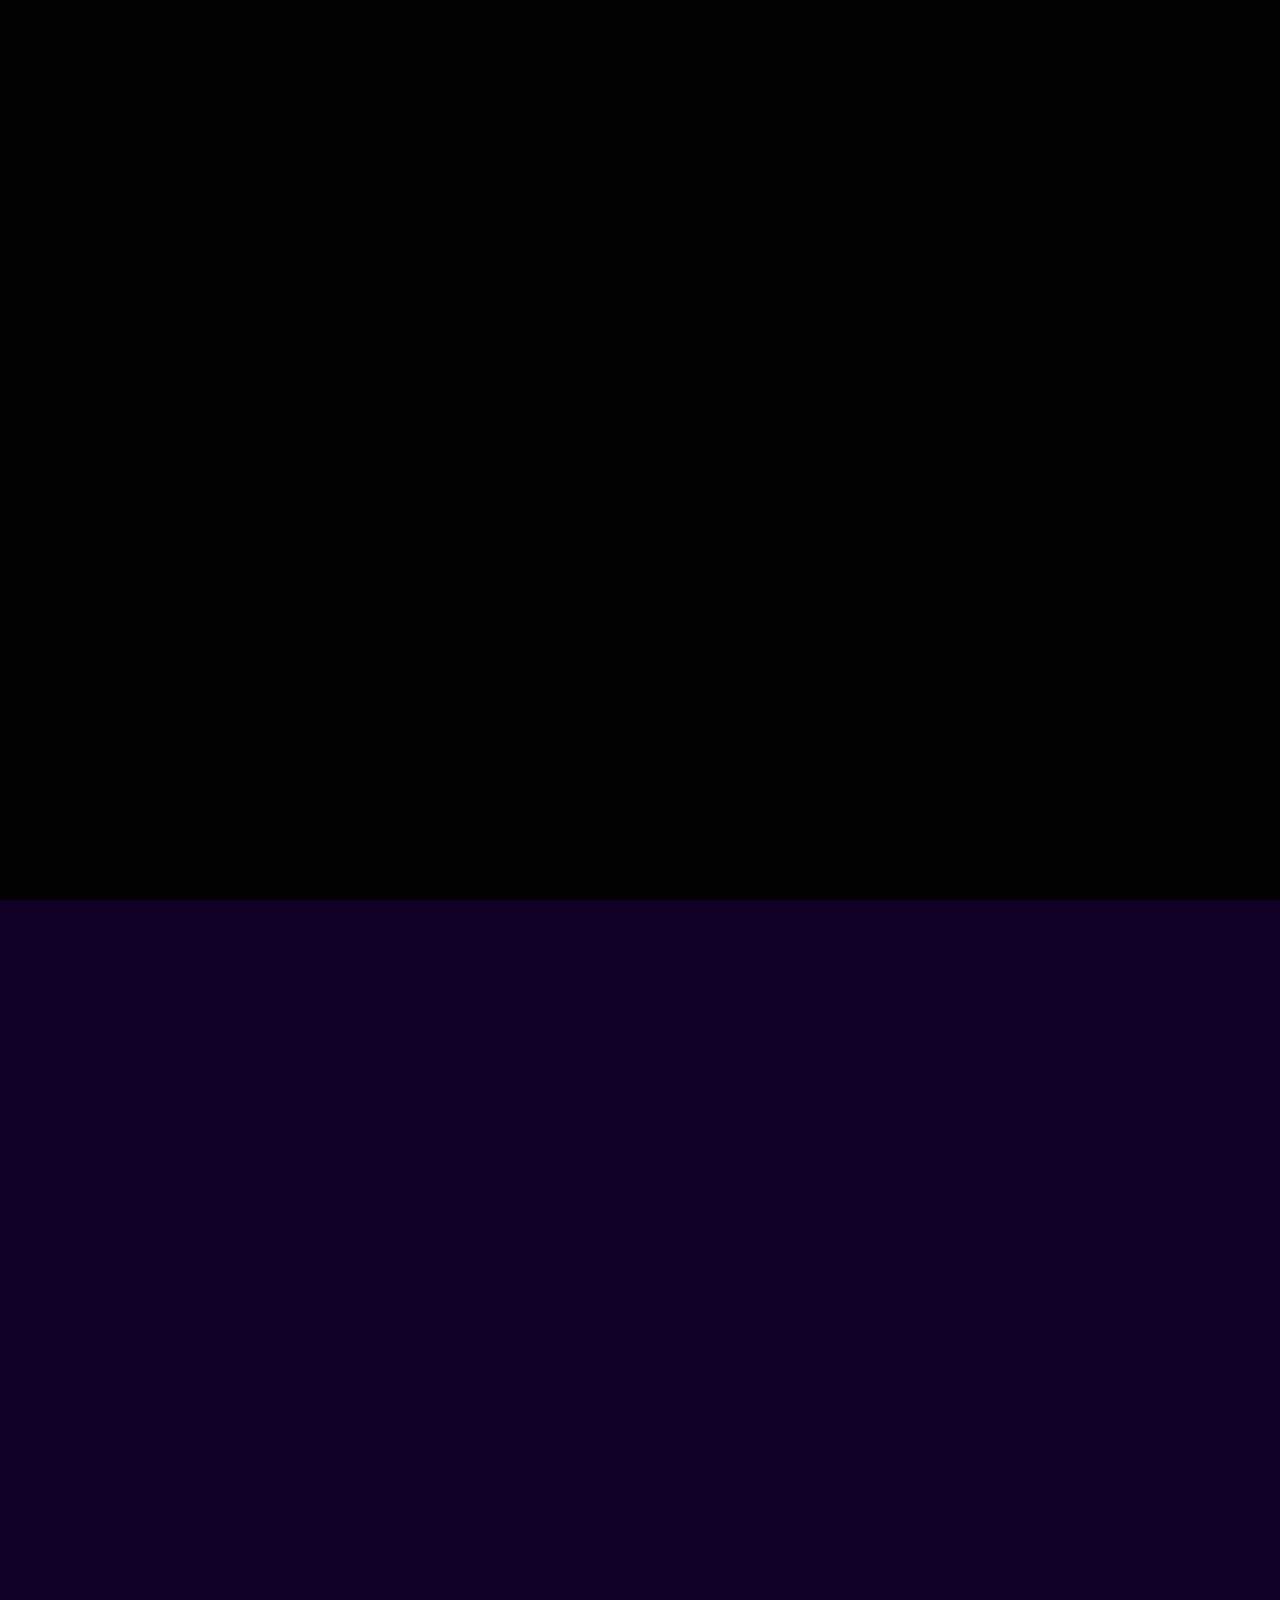
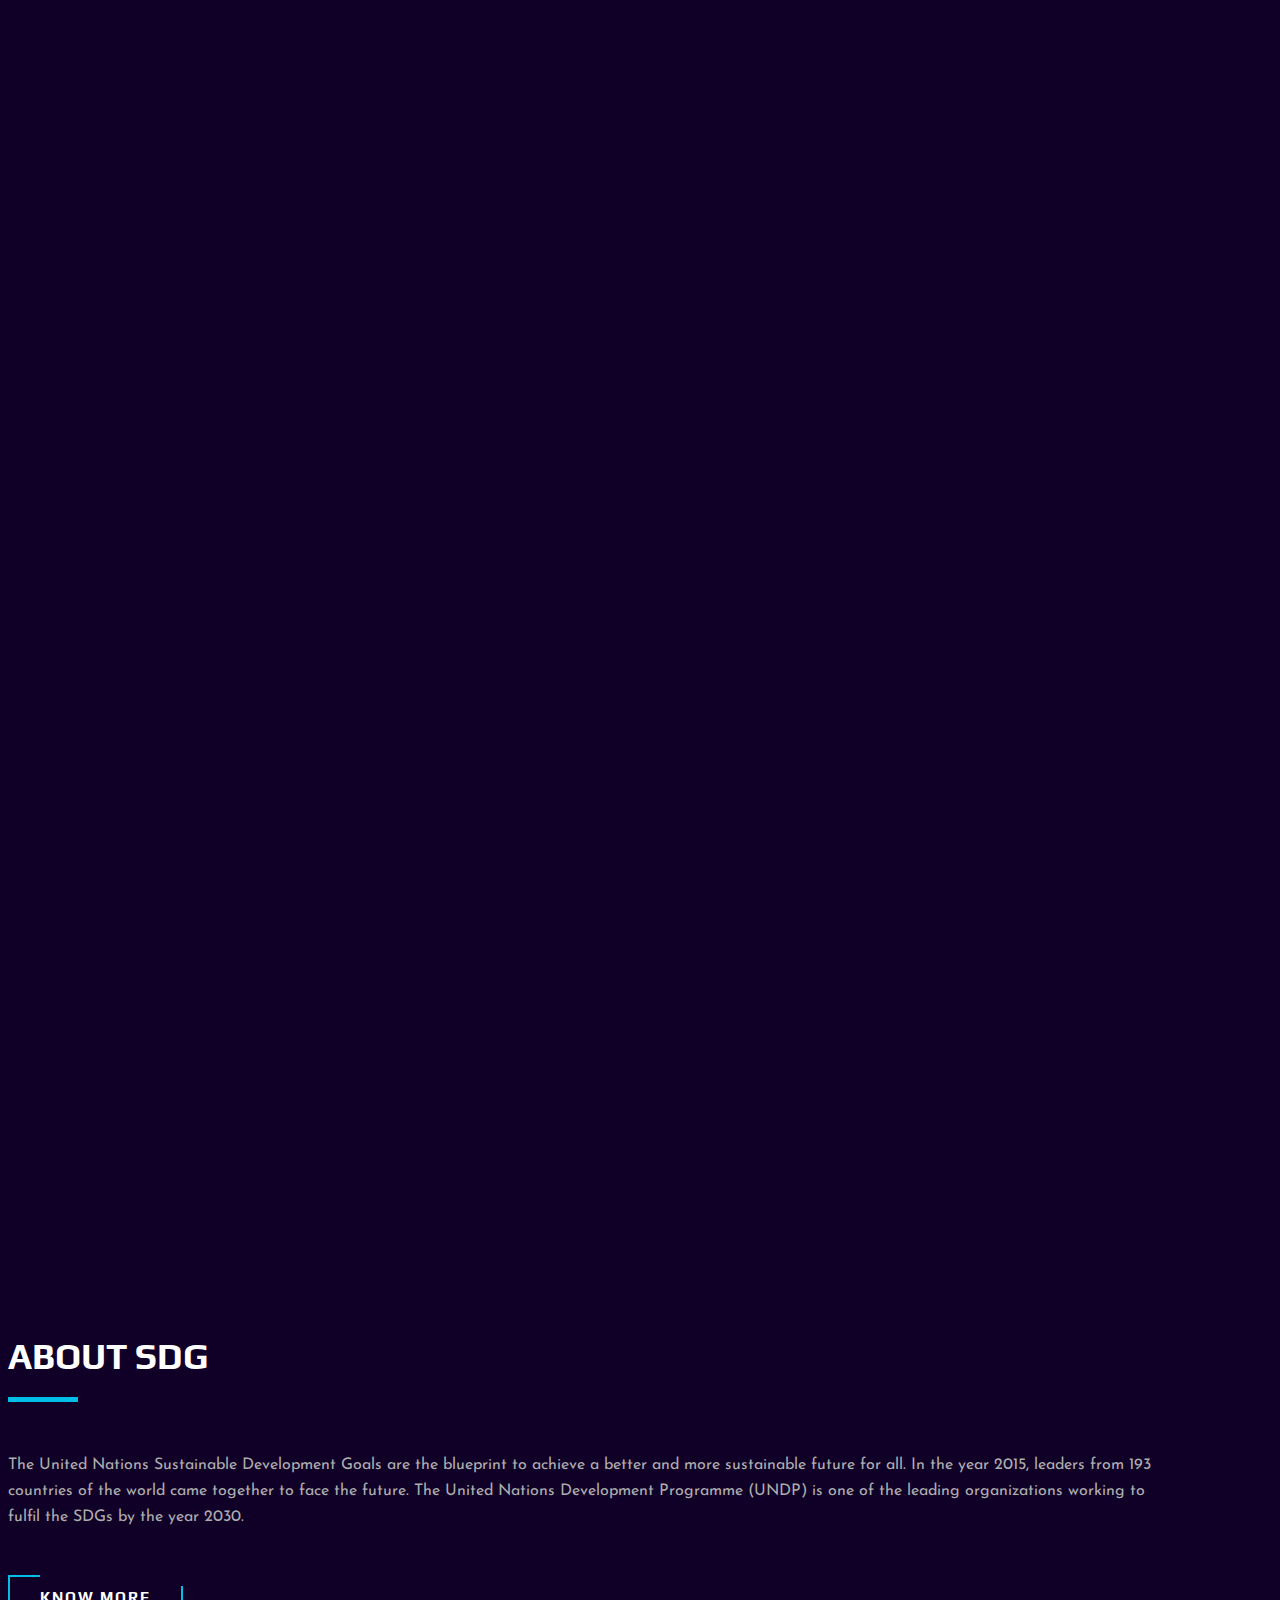
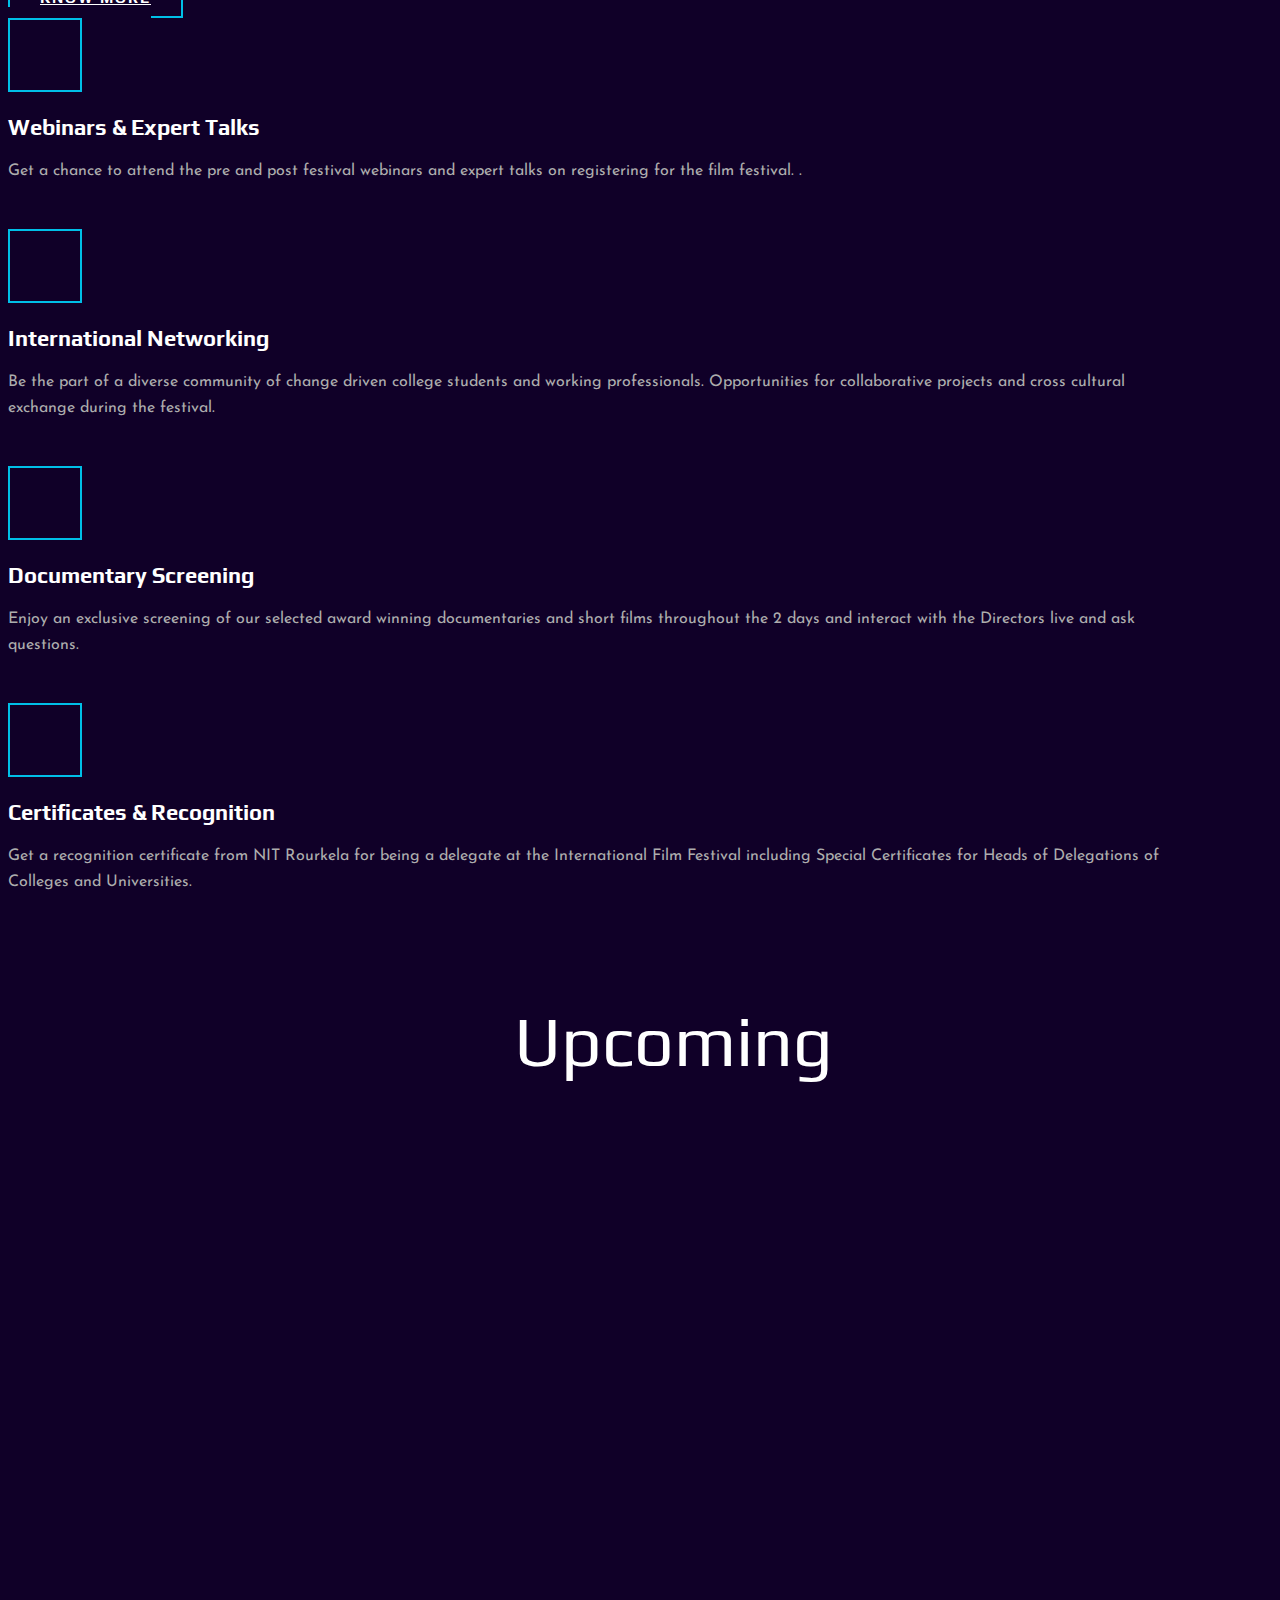
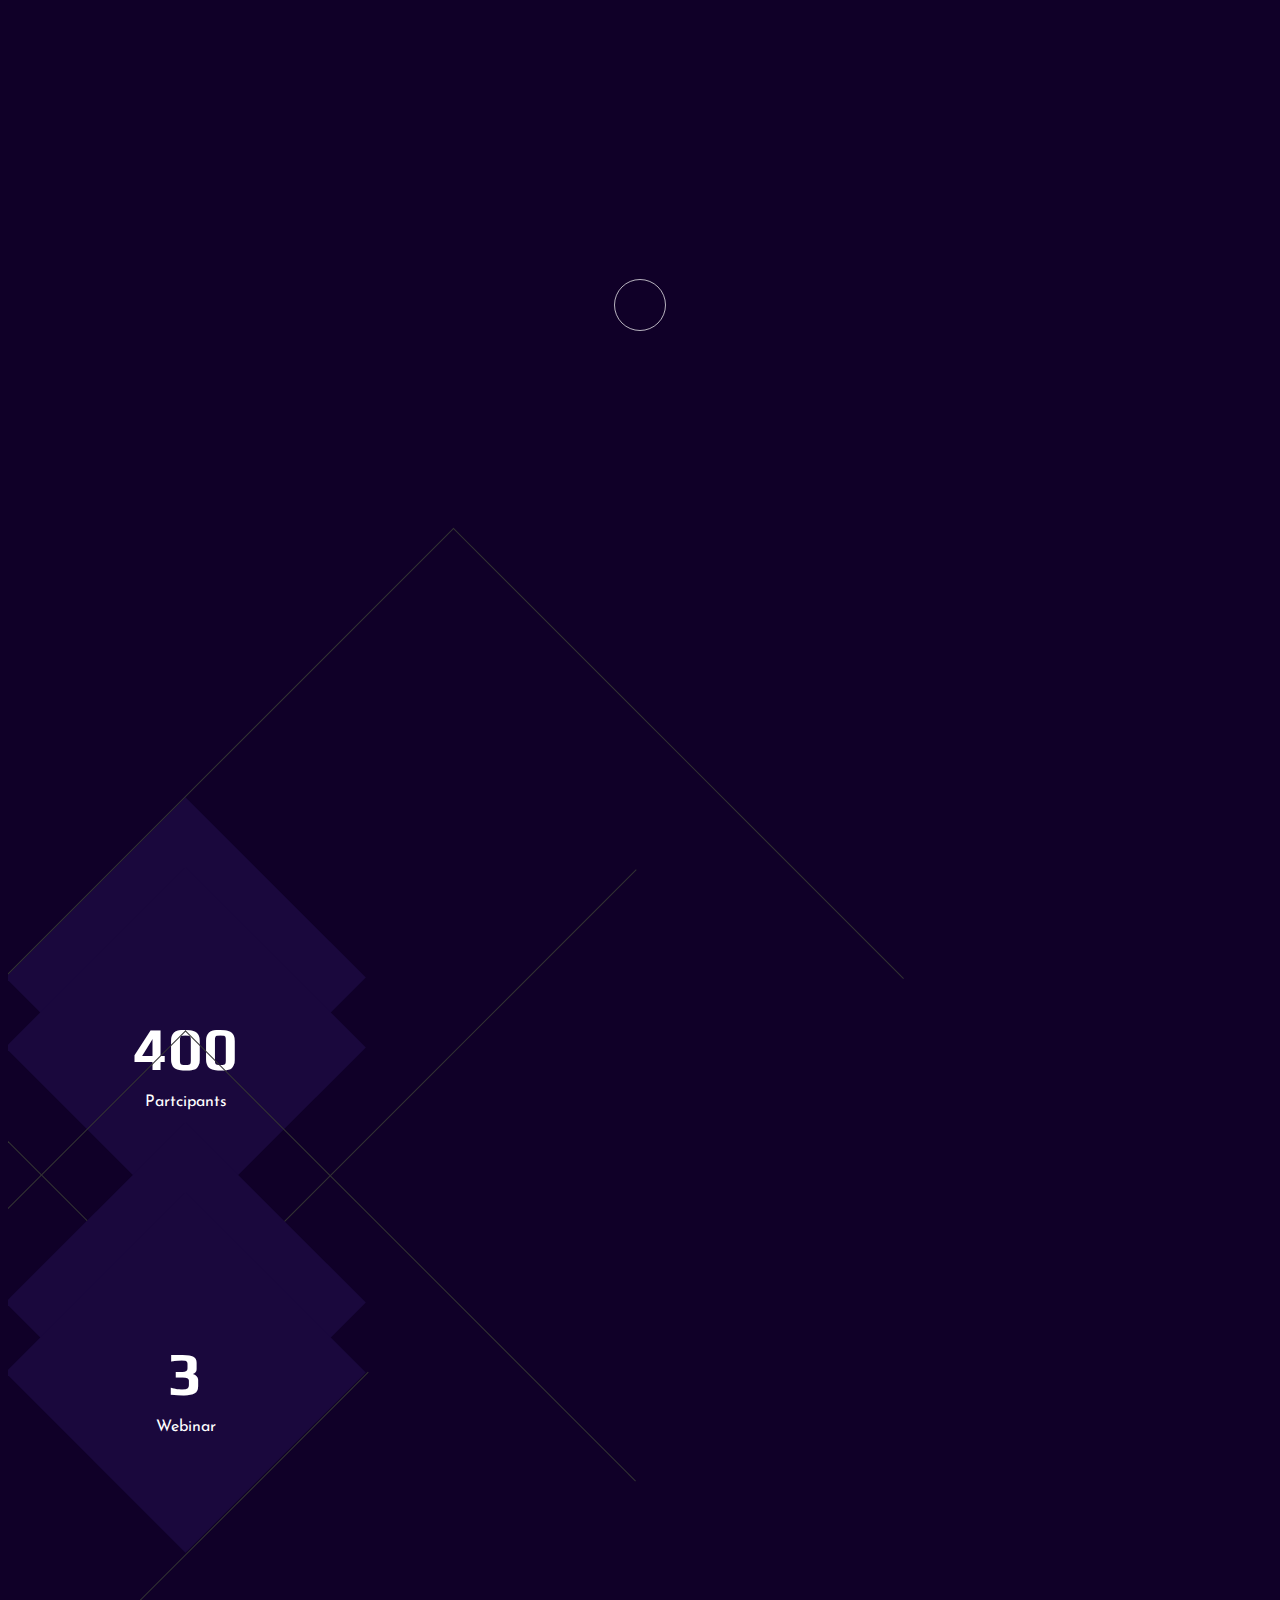
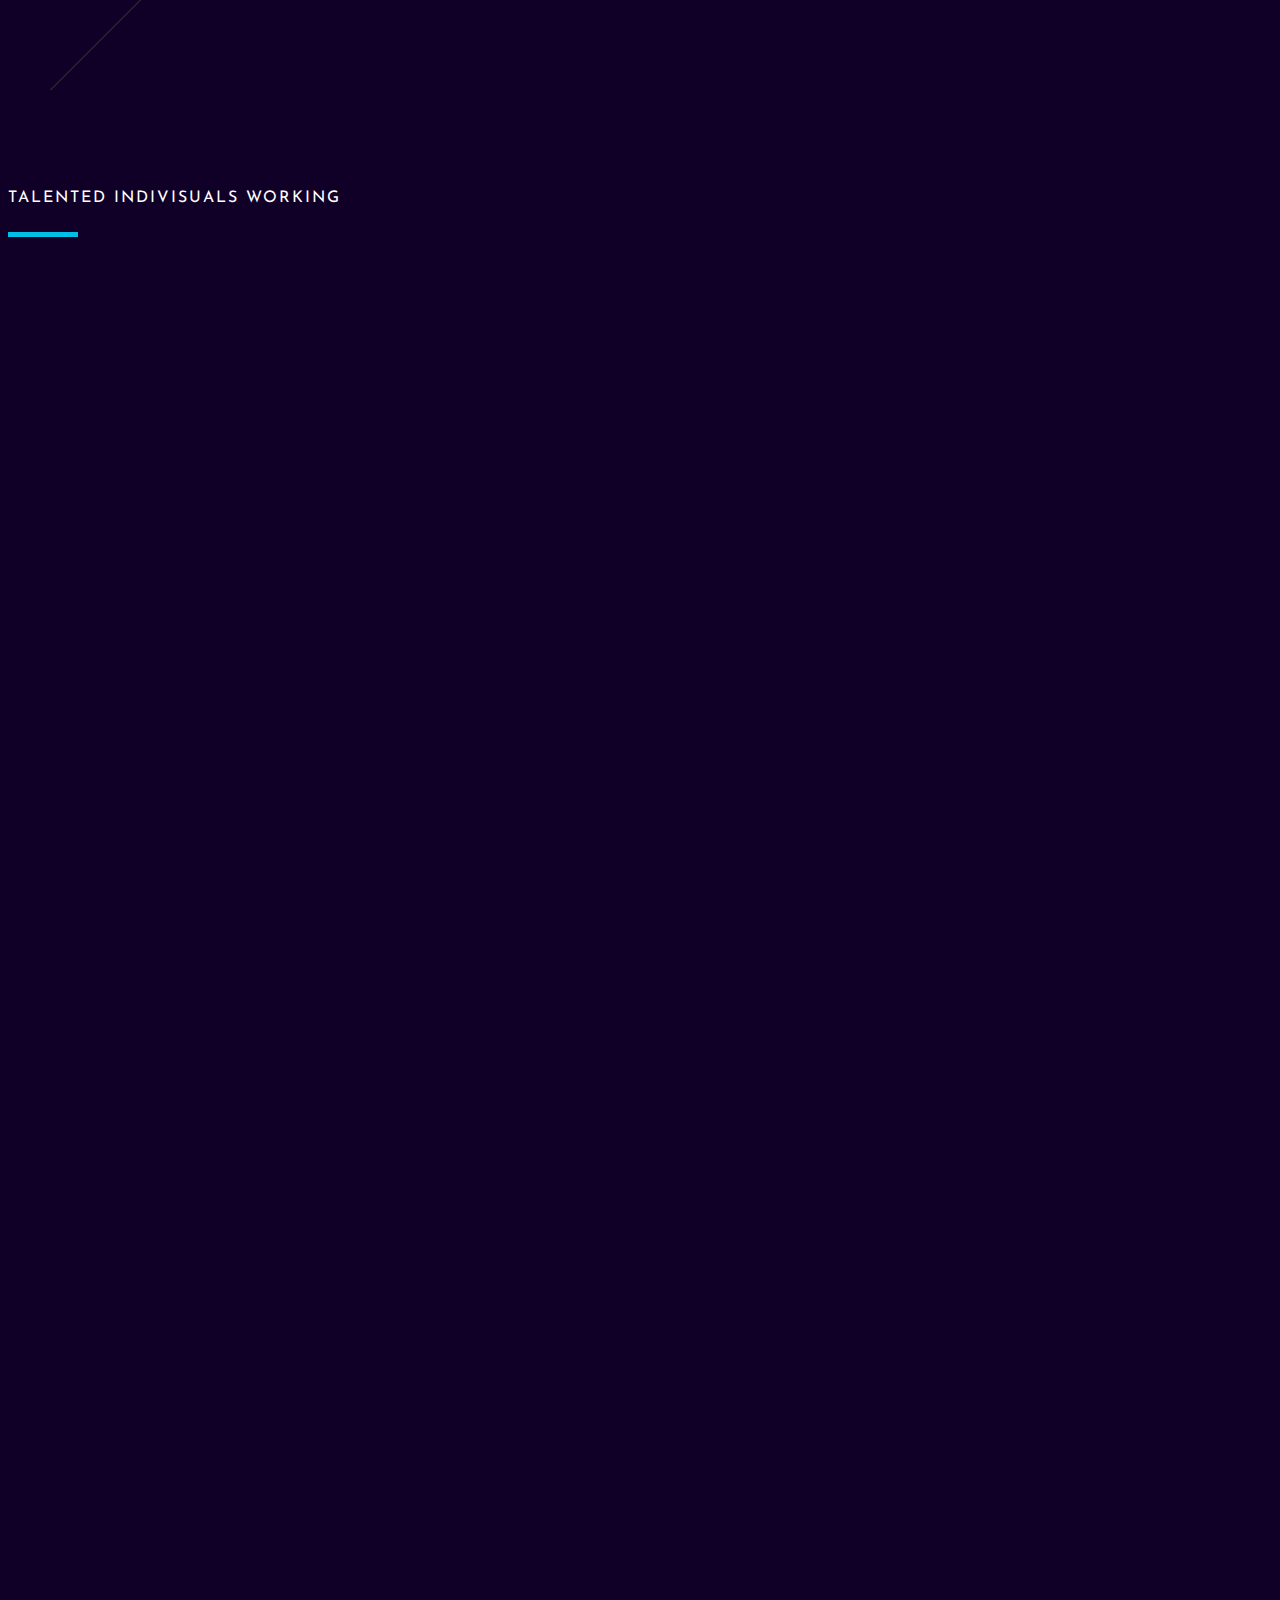
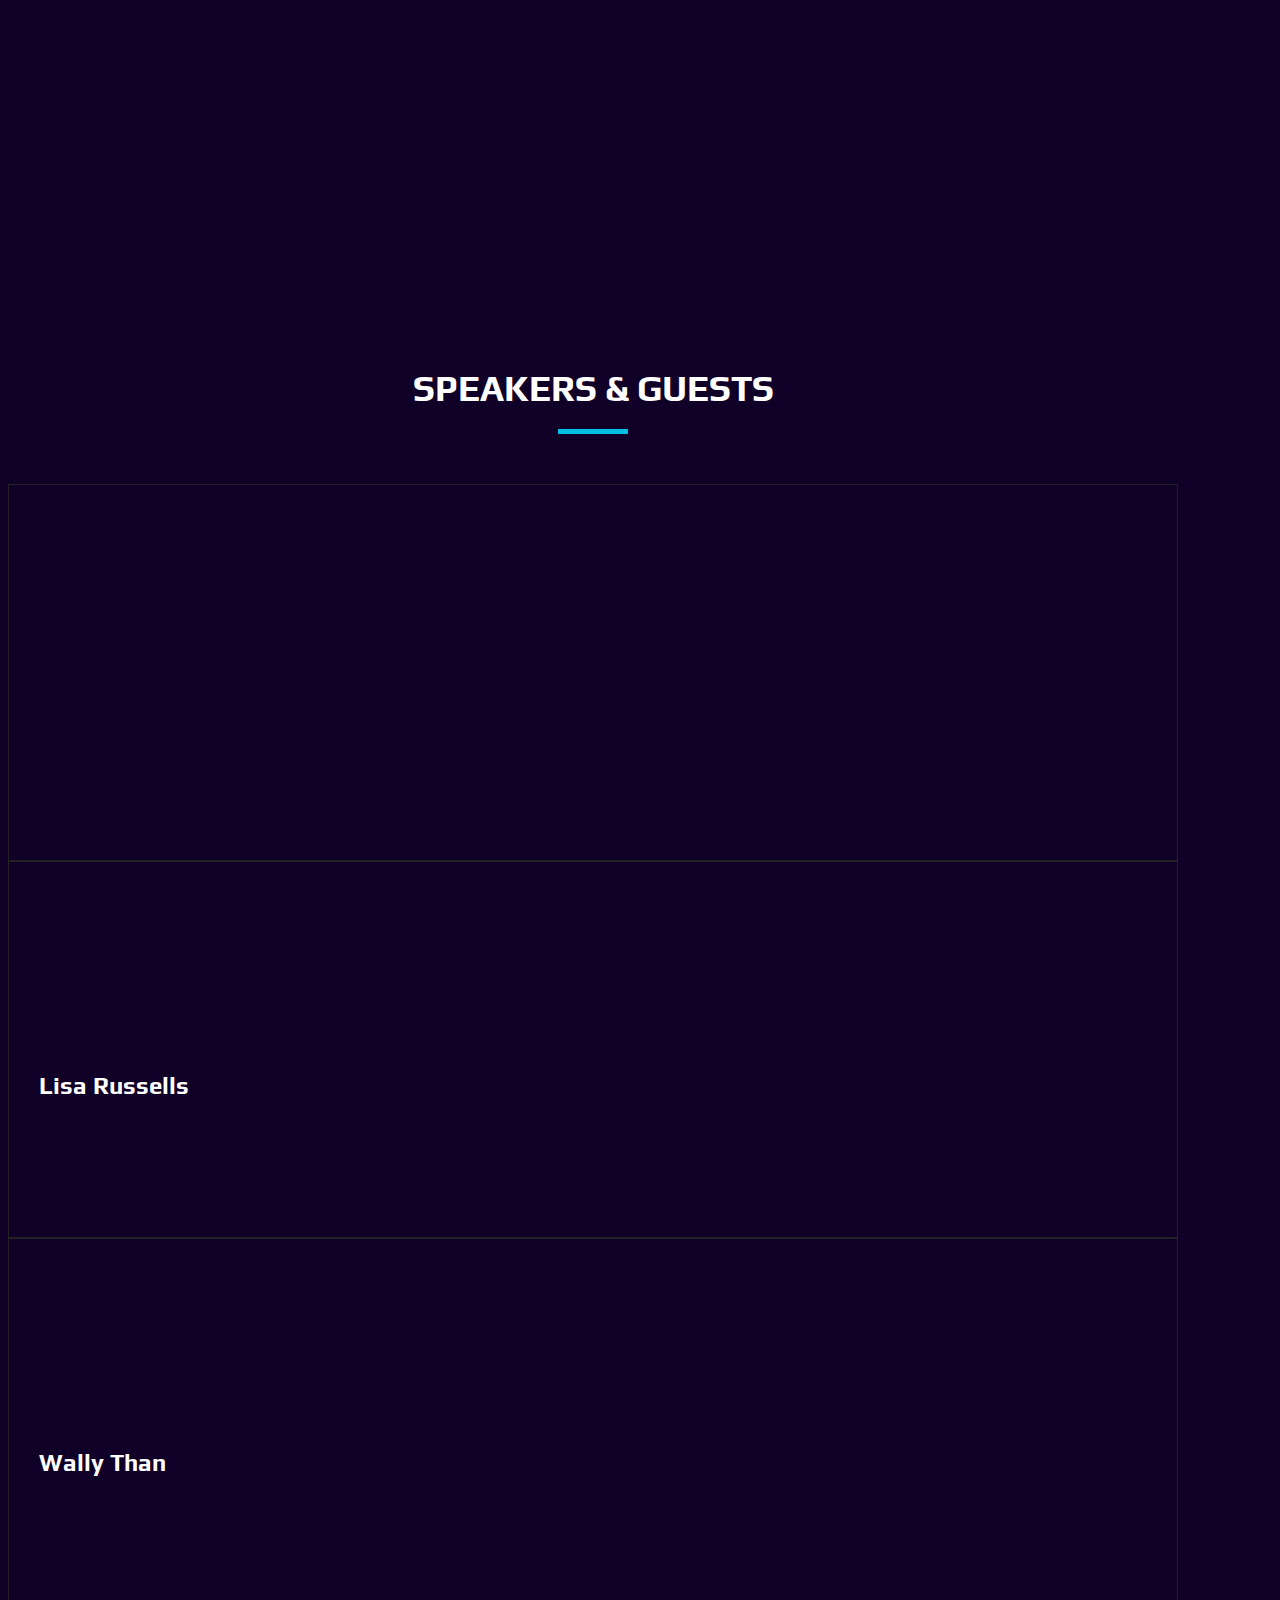
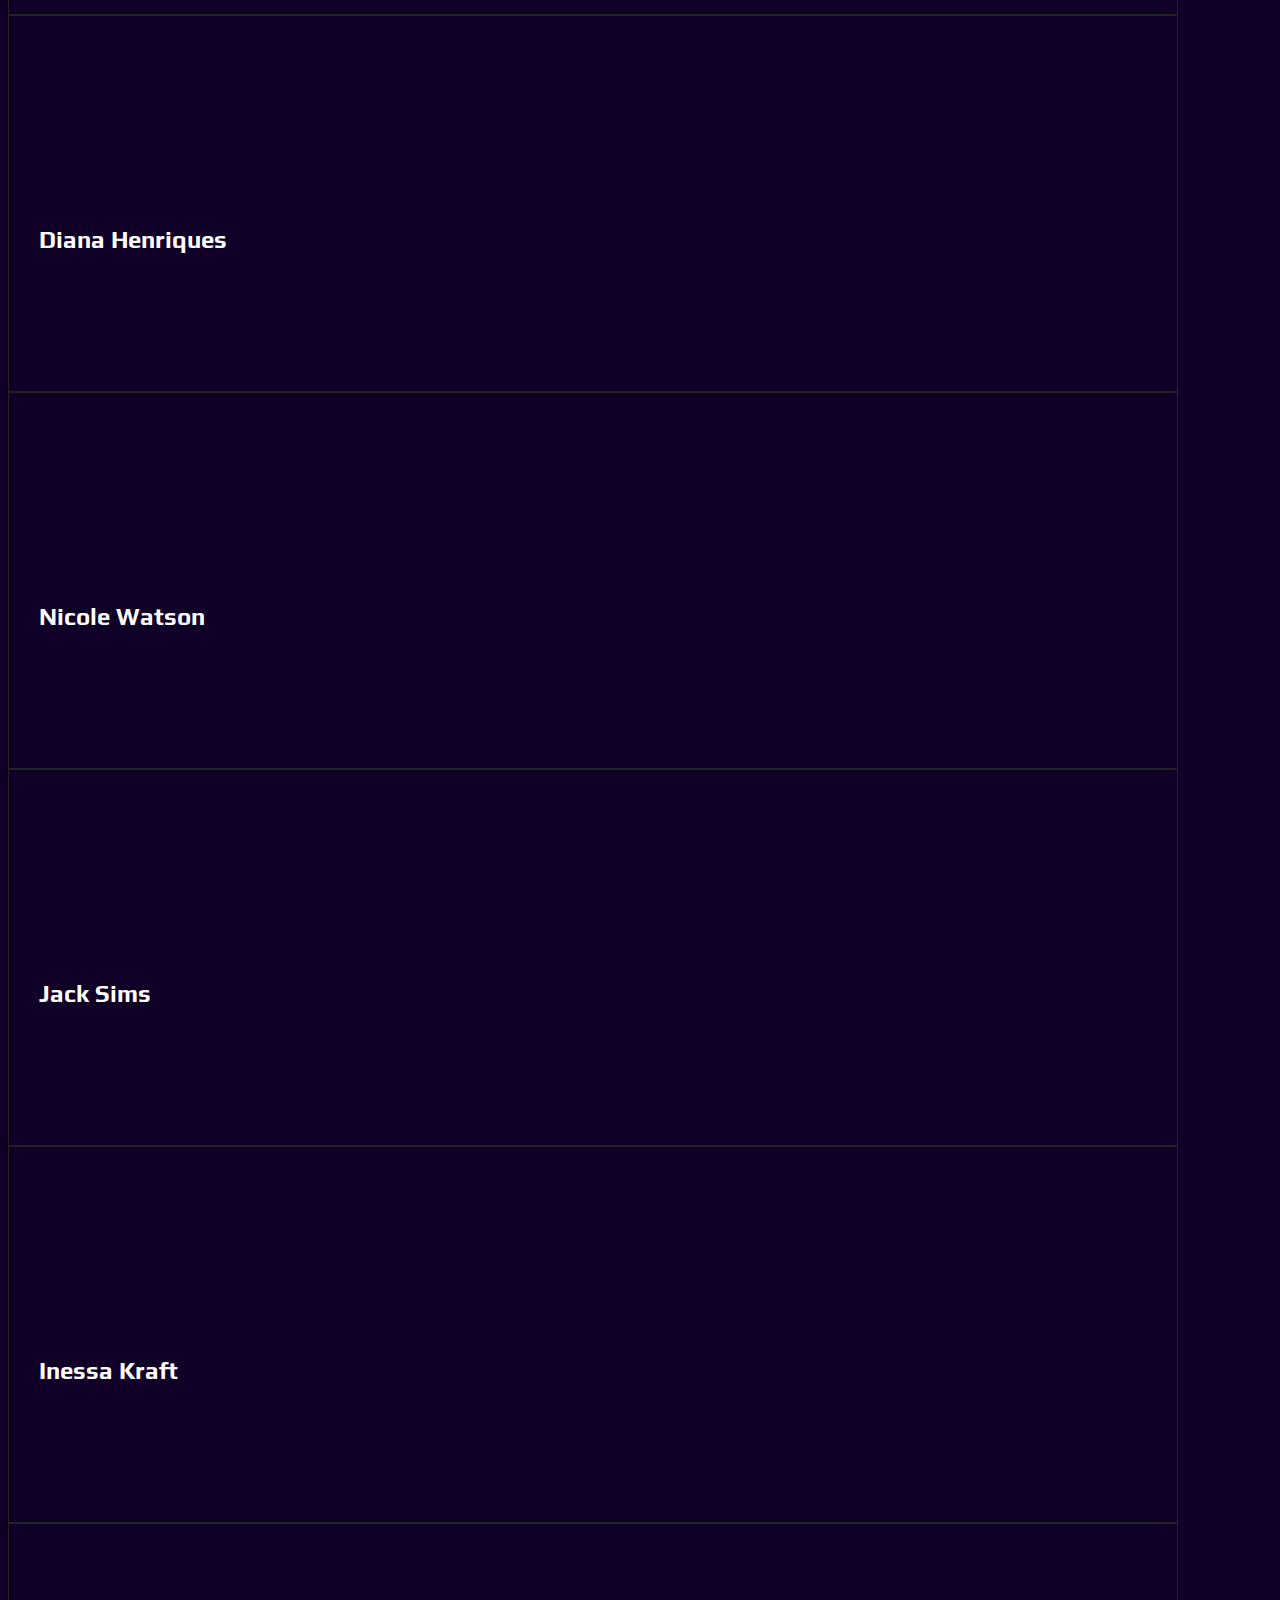
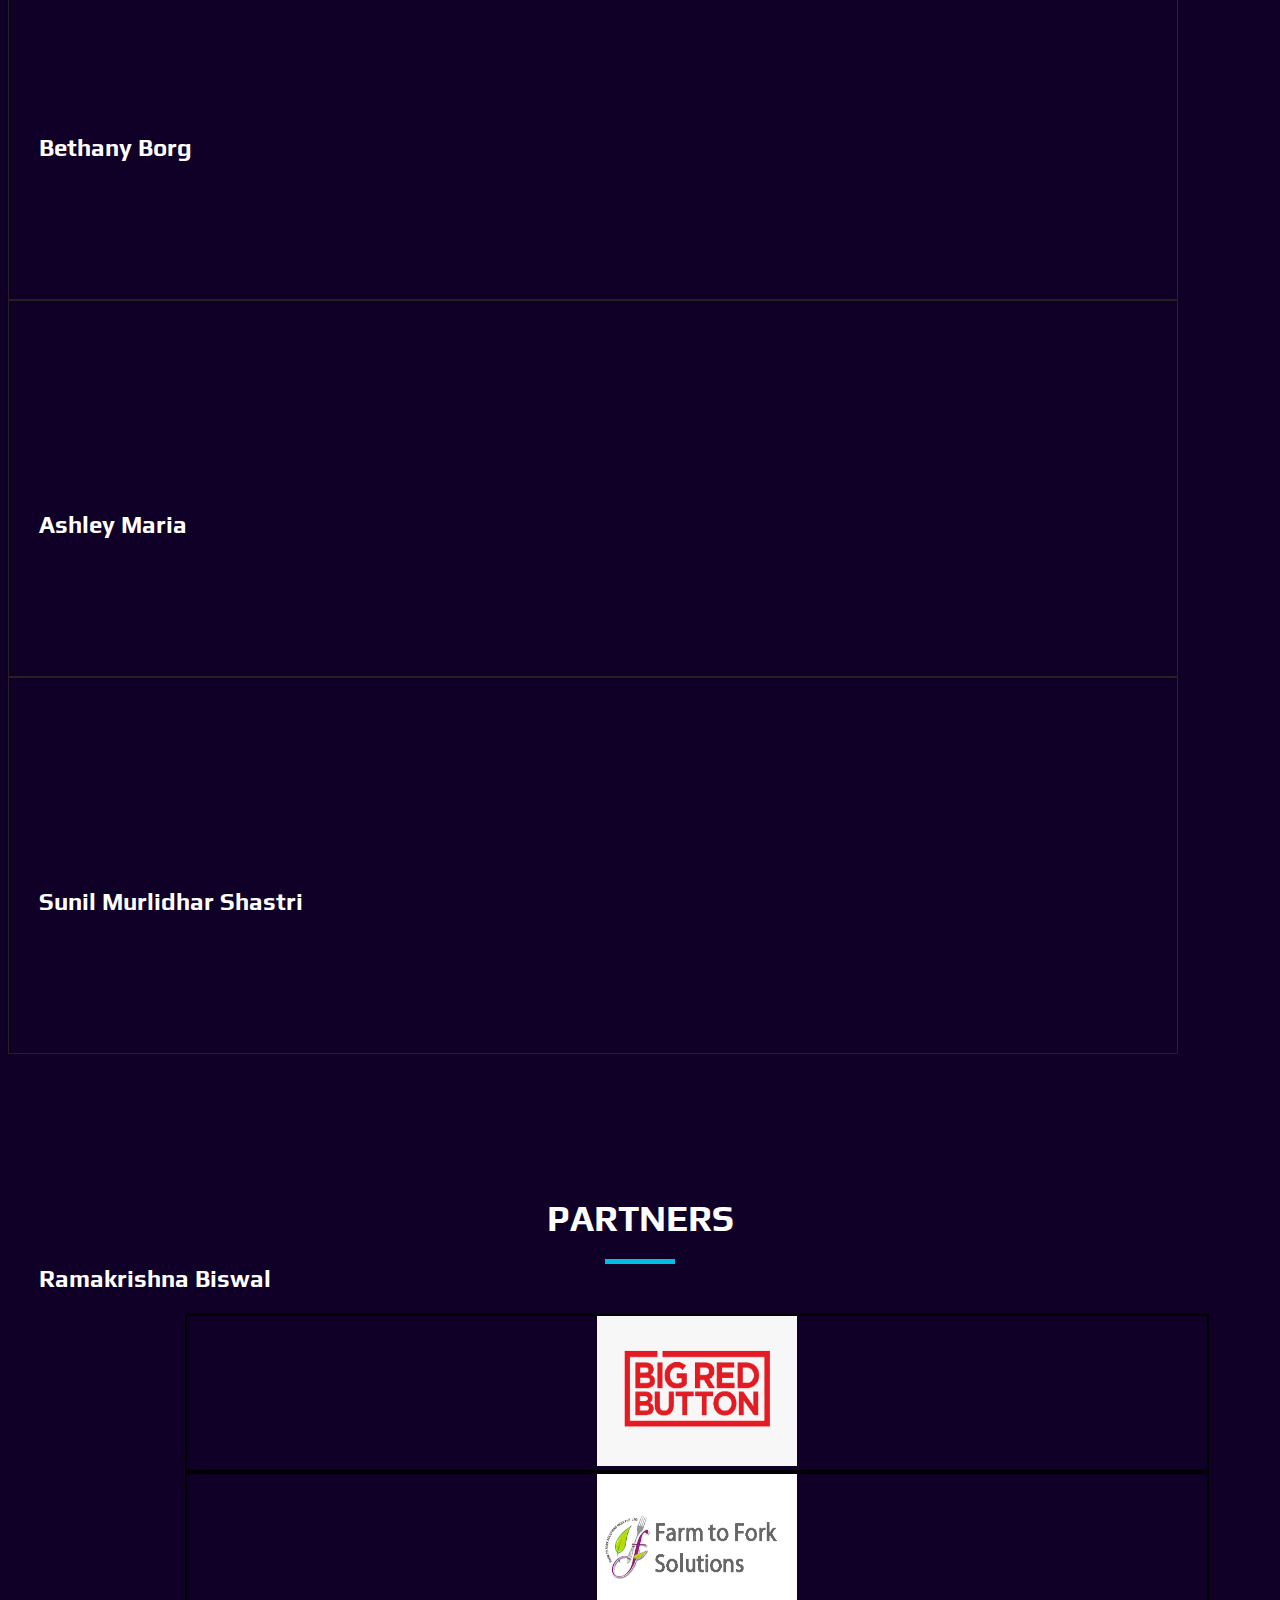
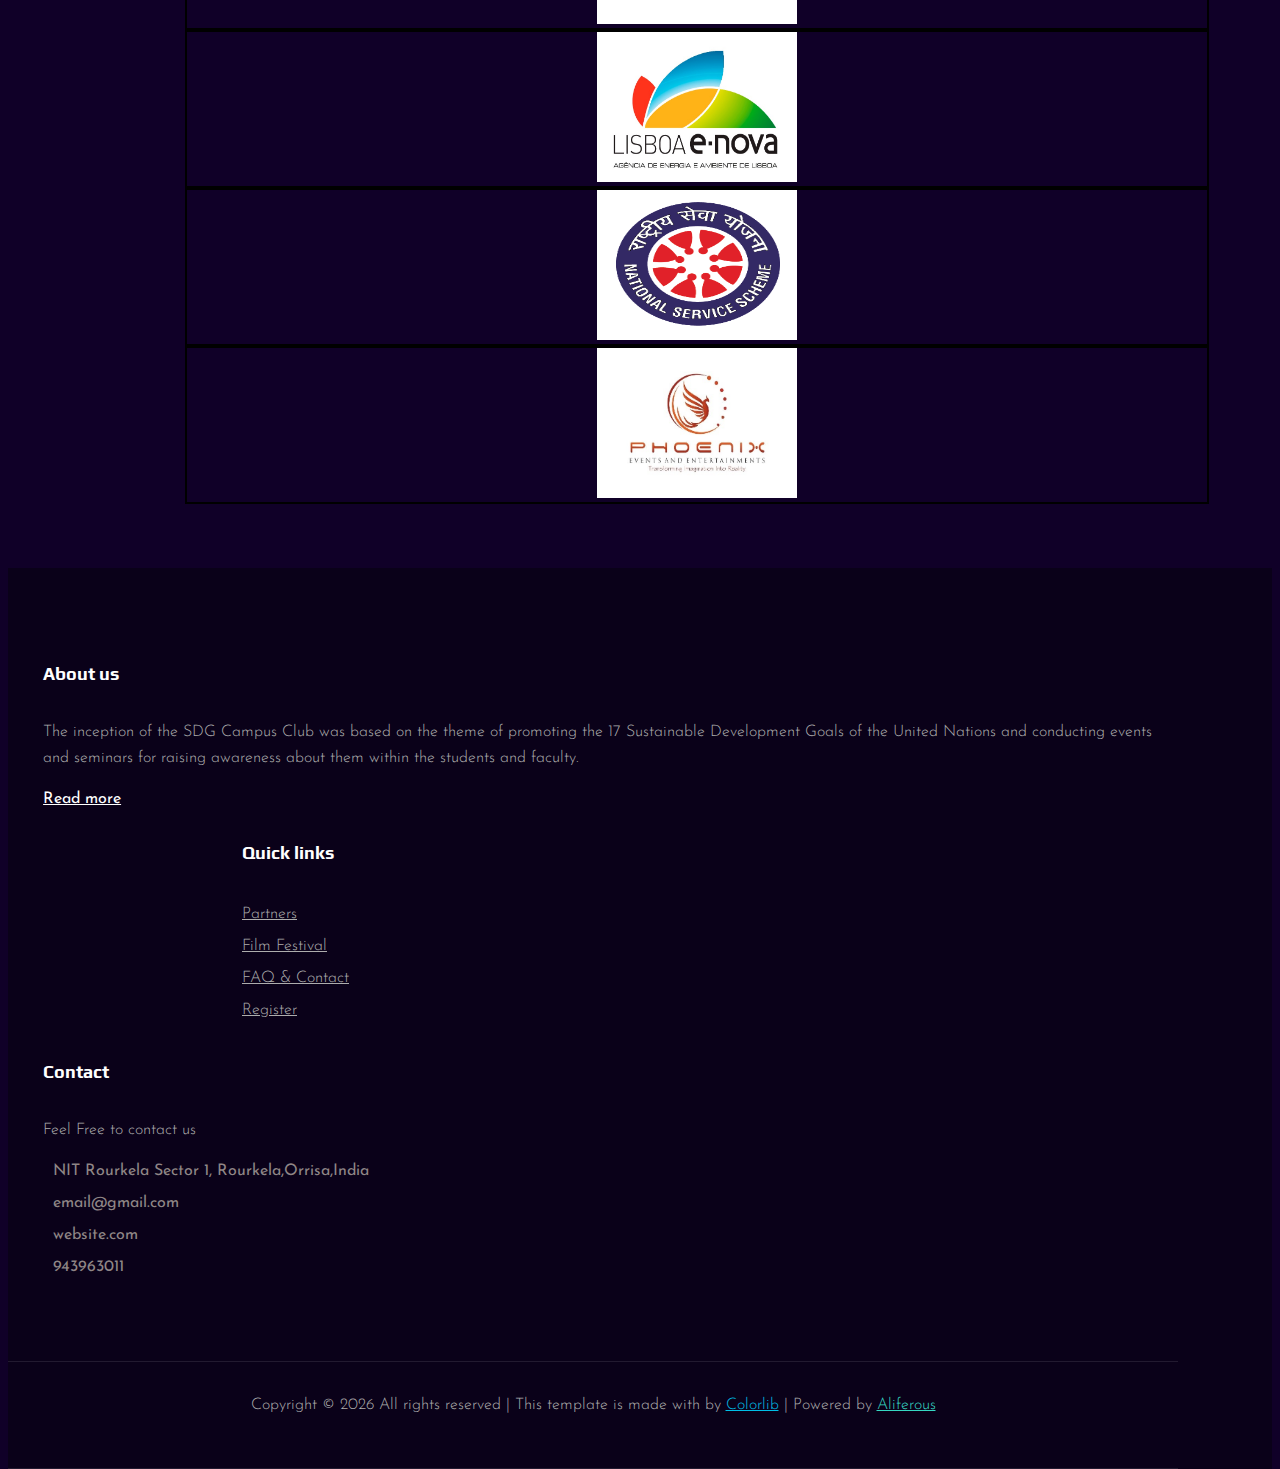
==== commit f6cd0e3f: "index  minor" ====
--- a/index.html
+++ b/index.html
@@ -51,7 +51,7 @@
                             <li><a href="./portfolio.html">Partners</a></li>
                             <li><a href="./blog.html">Film Festival</a></li>
                             <li><a href="./contact.html">FAQ & Contact</a></li>
-                            <li style="border:2px solid black;padding:2px 10px;background-color: #8EC5FC; background-image: linear-gradient(62deg, #8EC5FC 0%, #E0C3FC 100%);border-radius:30px"><a href="https://bit.ly/2R4xr5l">Register</a></li>
+                            <li style="border:2px solid black;padding:2px 10px;background-color: #8EC5FC; background-image: linear-gradient(62deg, #8EC5FC 0%, #E0C3FC 100%);border-radius:30px"><a href="https://bit.ly/2R4xr5l" style="color:black;">Register</a></li>
                         </ul>                            
                     </nav>
                     <div class="header__nav__social">
@@ -187,11 +187,8 @@
                <!--- <a href="https://www.youtube.com/watch?v=LXb3EKWsInQ" class="play-btn video-popup"><i
                         class="fa fa-play"></i></a>-->
                 <div class="work__item__hover">
-                    <h4>Name of film</h4>
-                    <ul>
-                        <li>Speaker</li>
-                        <li>position</li>
-                    </ul>
+                    <h4>Mr. Tiolet</h4>
+                   
                 </div>
             </div>
             <div class="work__item small__item set-bg" data-setbg="img/sdgimg/ashley.jpg">
@@ -203,11 +200,8 @@
               <!---<a href="https://www.youtube.com/watch?v=LXb3EKWsInQ" class="play-btn video-popup"><i
                         class="fa fa-play"></i></a>-->
                 <div class="work__item__hover">
-                    <h4>Name of Film</h4>
-                    <ul>
-                        <li>Speaker</li>
-                        <li>Position</li>
-                    </ul>
+                    <h4>Sustainable Futures: Survivor Girls</h4>
+                    
                 </div>
             </div>
             <div class="work__item small__item set-bg" data-setbg="img/sdgimg/Inessa.jpg">
@@ -220,11 +214,8 @@
                 <a href="https://www.youtube.com/watch?v=ROzXn5ldwxc&list=PLpr1sw3X4GPDFopSzV9Y9zYIGvJq6CyiF&index=4" class="play-btn video-popup"><i
                         class="fa fa-play"></i></a>
                 <div class="work__item__hover">
-                    <h4>Name of Film</h4>
-                    <ul>
-                        <li>Speaker</li>
-                        <li>Position</li>
-                    </ul>
+                    <h4>Create 2030</h4>
+                   
                 </div>
             </div>
         </div>
@@ -335,13 +326,13 @@
                     </div>
                 </div>
                 <div class="col-lg-2 col-md-6 col-sm-6 p-0">
-                    <div class="team__item team__item--five set-bg" data-setbg="img/sdgimg/jitamitra.jpg">
+                    <div class="team__item team__item--five set-bg" data-setbg="img/sdgimg/Shuvam.jpg">
                         <div class="team__item__text">
-                            <h4>Jitamitra Sahu</h4>
-                            <p>Treasurer</p>
+                            <h4>Shuvam Mohapatra</h4>
+                            <p>Team Head</p>
                             <div class="team__item__social">
-                                <a href="https://www.facebook.com/jitamitra.sahu"><i class="fa fa-facebook"></i></a>
-                                <a href="https://instagram.com/jitamitra.sahu?igshid=lw46sip9f1a6"><i class="fa fa-instagram"></i></a>
+                                <a href="https://www.facebook.com/shuvam.mohapatra.56"><i class="fa fa-facebook"></i></a>
+                                <a href="https://instagram.com/mr._.stra_nge?igshid=1y2errq2o4qp7"><i class="fa fa-instagram"></i></a>
                             </div>
                         </div>
                     </div>
@@ -445,21 +436,7 @@
     </section>
     <!-- Latest Blog Section End -->
 
-    <!-- Call To Action Section Begin -->
-    <section class="callto spad set-bg" data-setbg="img/callto-bg.jpg">
-        <div class="container">
-            <div class="row">
-                <div class="col-lg-8">
-                    <div class="callto__text">
-                        <h2>Fresh Ideas, Fresh Moments Giving Wings to your Stories.</h2>
-                        <p>INC5000, Best places to work 2019</p>
-                        <a href="#">Start your stories</a>
-                    </div>
-                </div>
-            </div>
-        </div>
-    </section>
-    <!-- Call To Action Section End -->
+ 
 <!--Partners start-->
 <div id="partner" class="section_partner"> 
     <div class="section-title center-title">
@@ -469,7 +446,7 @@
         <div class="col-md-2 col-sm-12">
             <div class="our-partner">
                 <div class="pic">
-                    <img src="img/partners/big_red_button.jpeg" alt=""> 
+                    <img src="img/partners/big_red_button.jpeg" alt=""  style="height: 150px;width: 200px;"> 
                 </div>           
             </div>
         </div>
@@ -477,7 +454,7 @@
         <div class="col-md-2 col-sm-12">
             <div class="our-partner">
                 <div class="pic">
-                  <img src="img/partners/farm_to_fork.png" alt=""> 
+                  <img src="img/partners/farm_to_fork.png" alt="" style="height: 150px;width: 200px;"> 
                 </div>
             </div>
         </div>
@@ -485,7 +462,7 @@
         <div class="col-md-2 col-sm-12">
             <div class="our-partner">
                 <div class="pic">
-                   <img src="img/partners/lisboa_e_nova.jpeg" alt="" >
+                   <img src="img/partners/lisboa_e_nova.jpeg" alt=""  style="height: 150px;width: 200px;" >
                 </div>
                 
             </div>
@@ -493,7 +470,7 @@
         <div class="col-md-2 col-sm-12">
             <div class="our-partner">
                 <div class="pic">
-                   <img src="img/partners/nss_nitr.png" alt="">
+                   <img src="img/partners/nss_nitr.png" alt=""  style="height: 150px;width: 200px;">
                 </div>
                 
             </div>
@@ -501,7 +478,7 @@
         <div class="col-md-2 col-sm-12">
             <div class="our-partner">
                 <div class="pic">
-                    <img src="img/partners/phoenix.jpg" alt="">
+                    <img src="img/partners/phoenix.jpg" alt=""  style="height: 150px;width: 200px;">
                 </div>
             </div>
         </div>
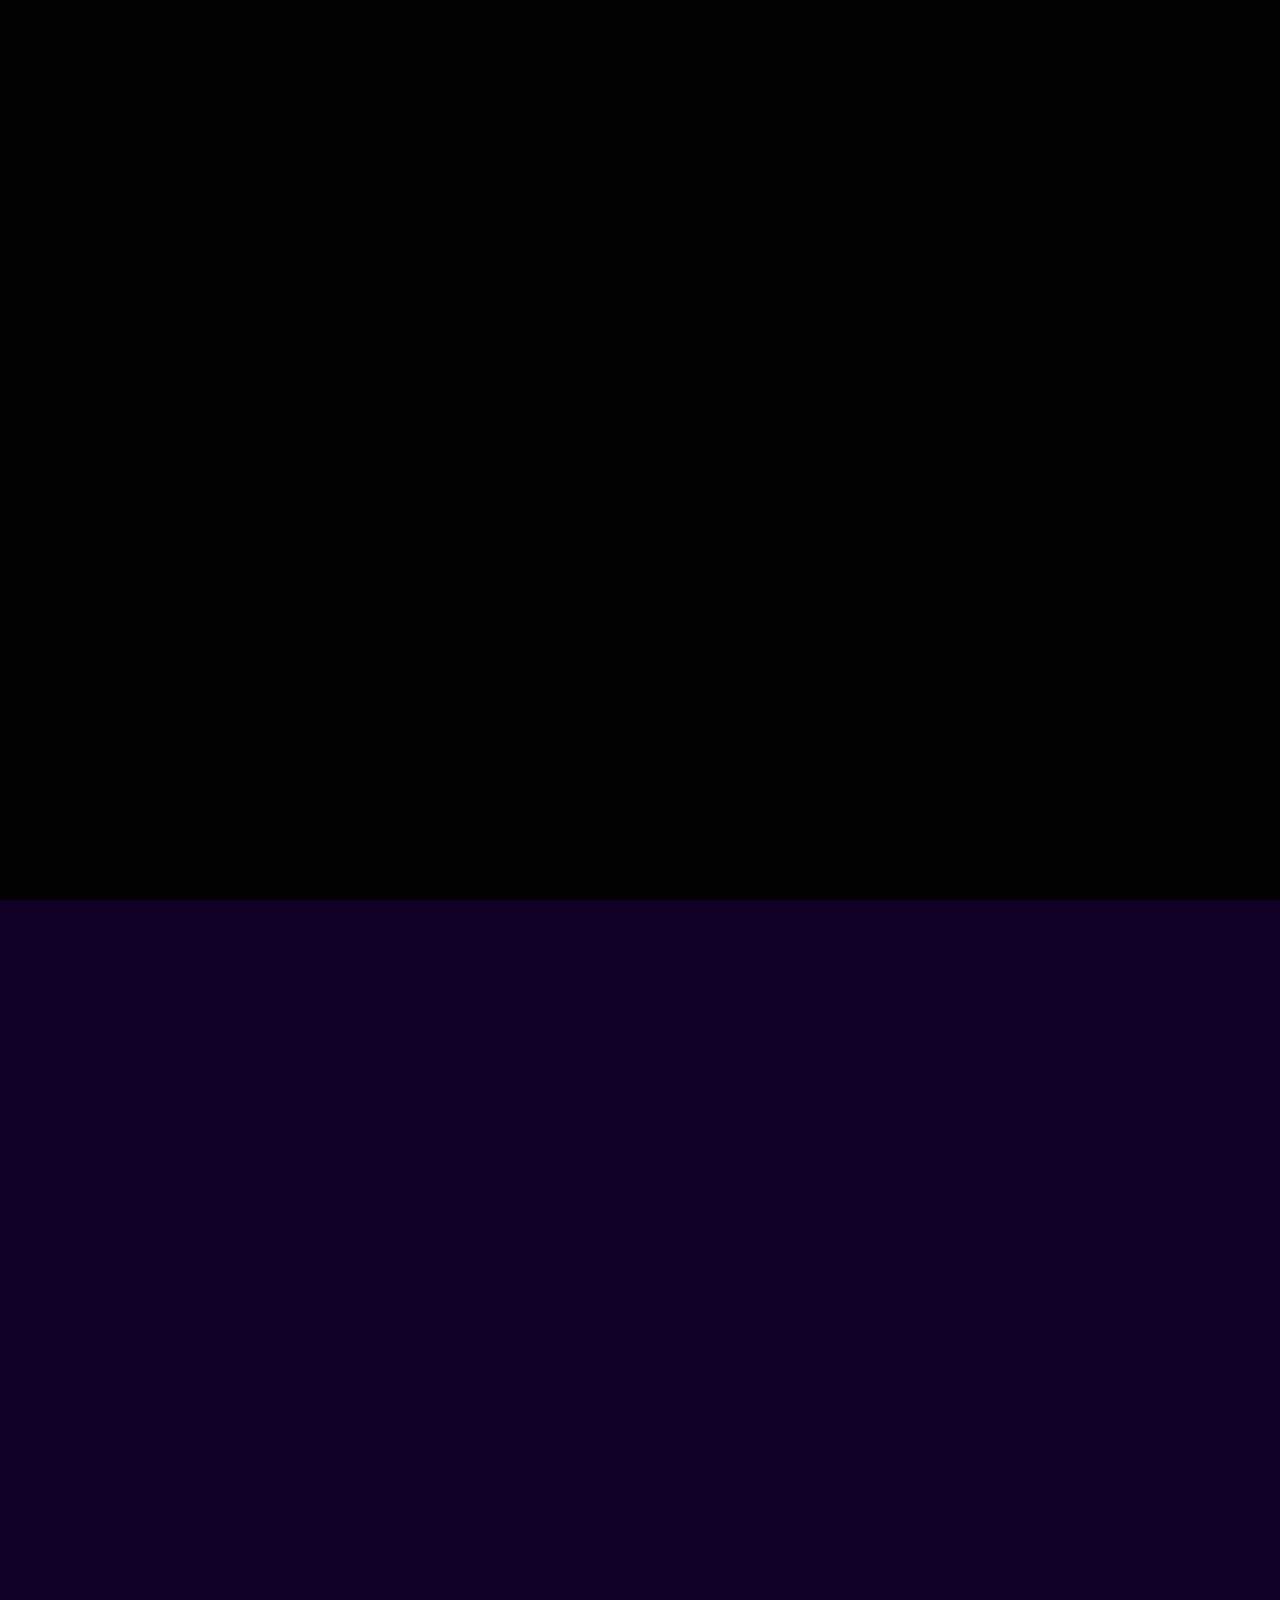
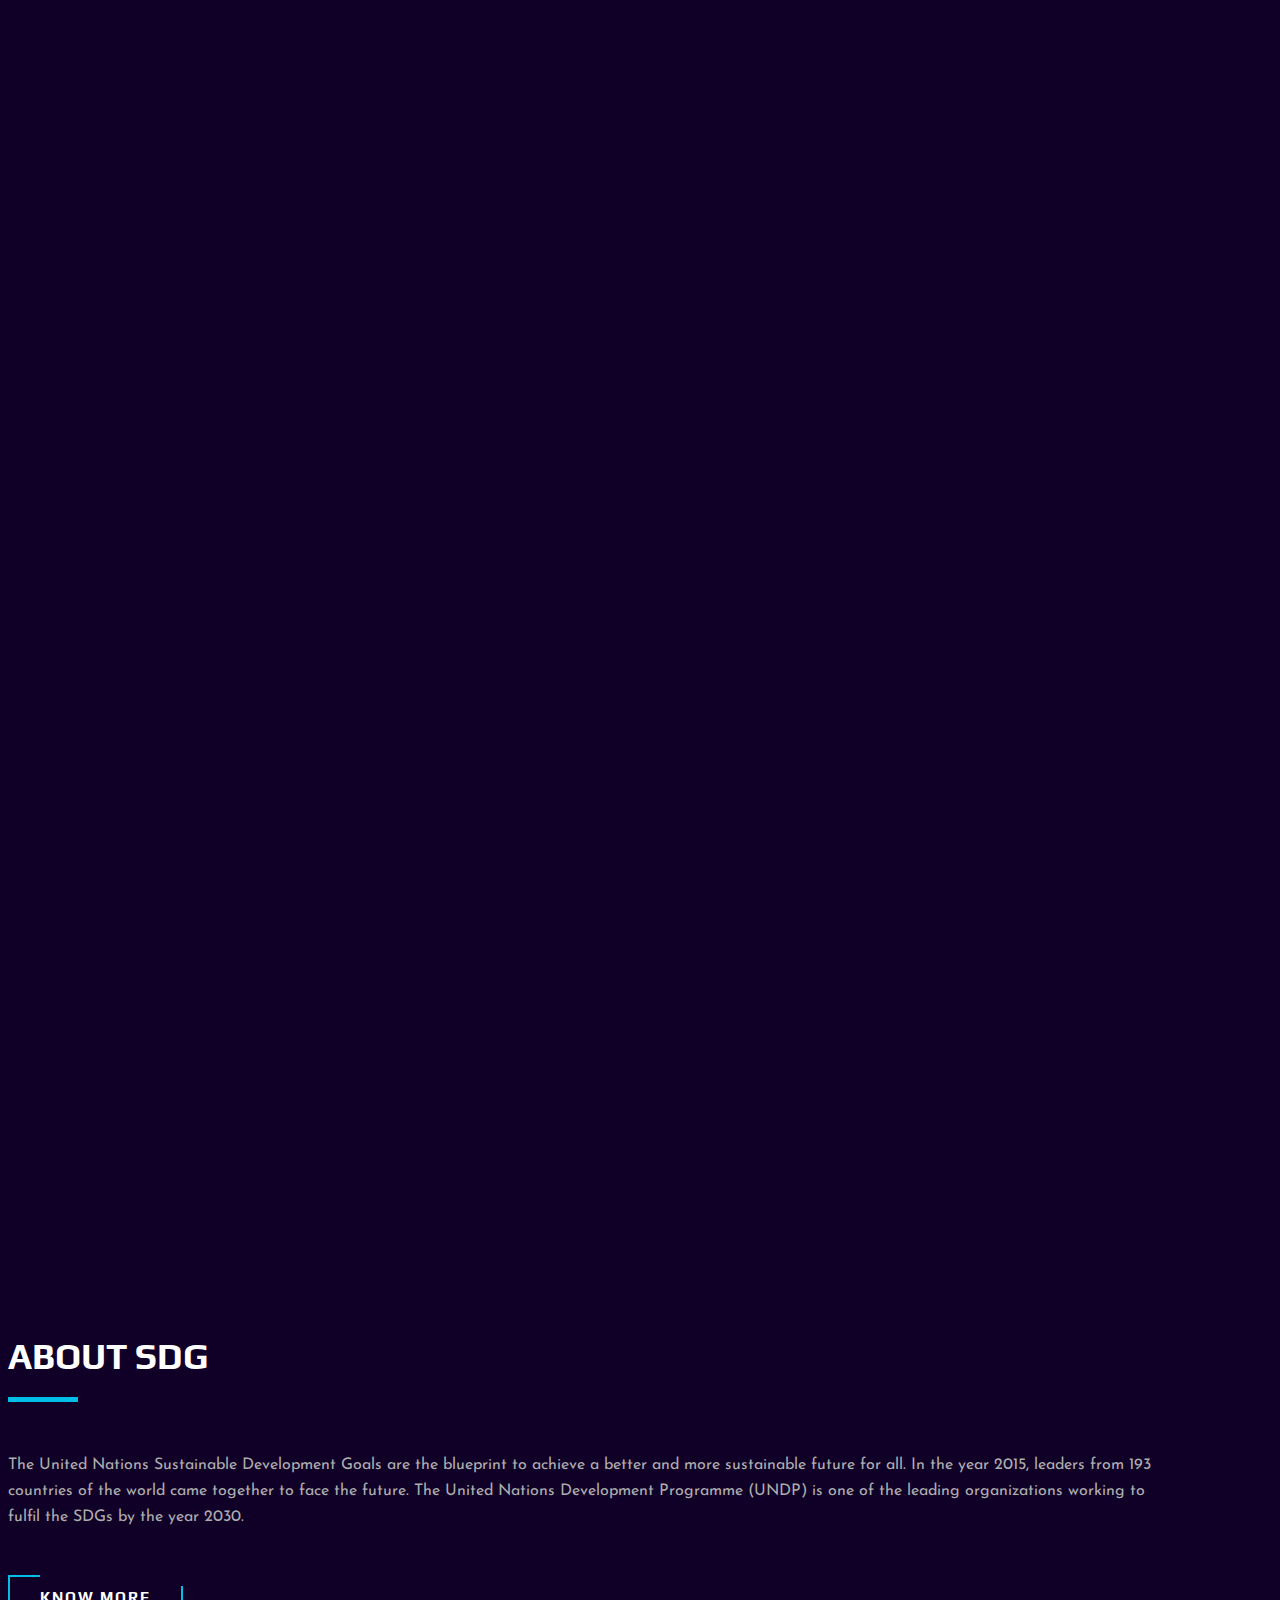
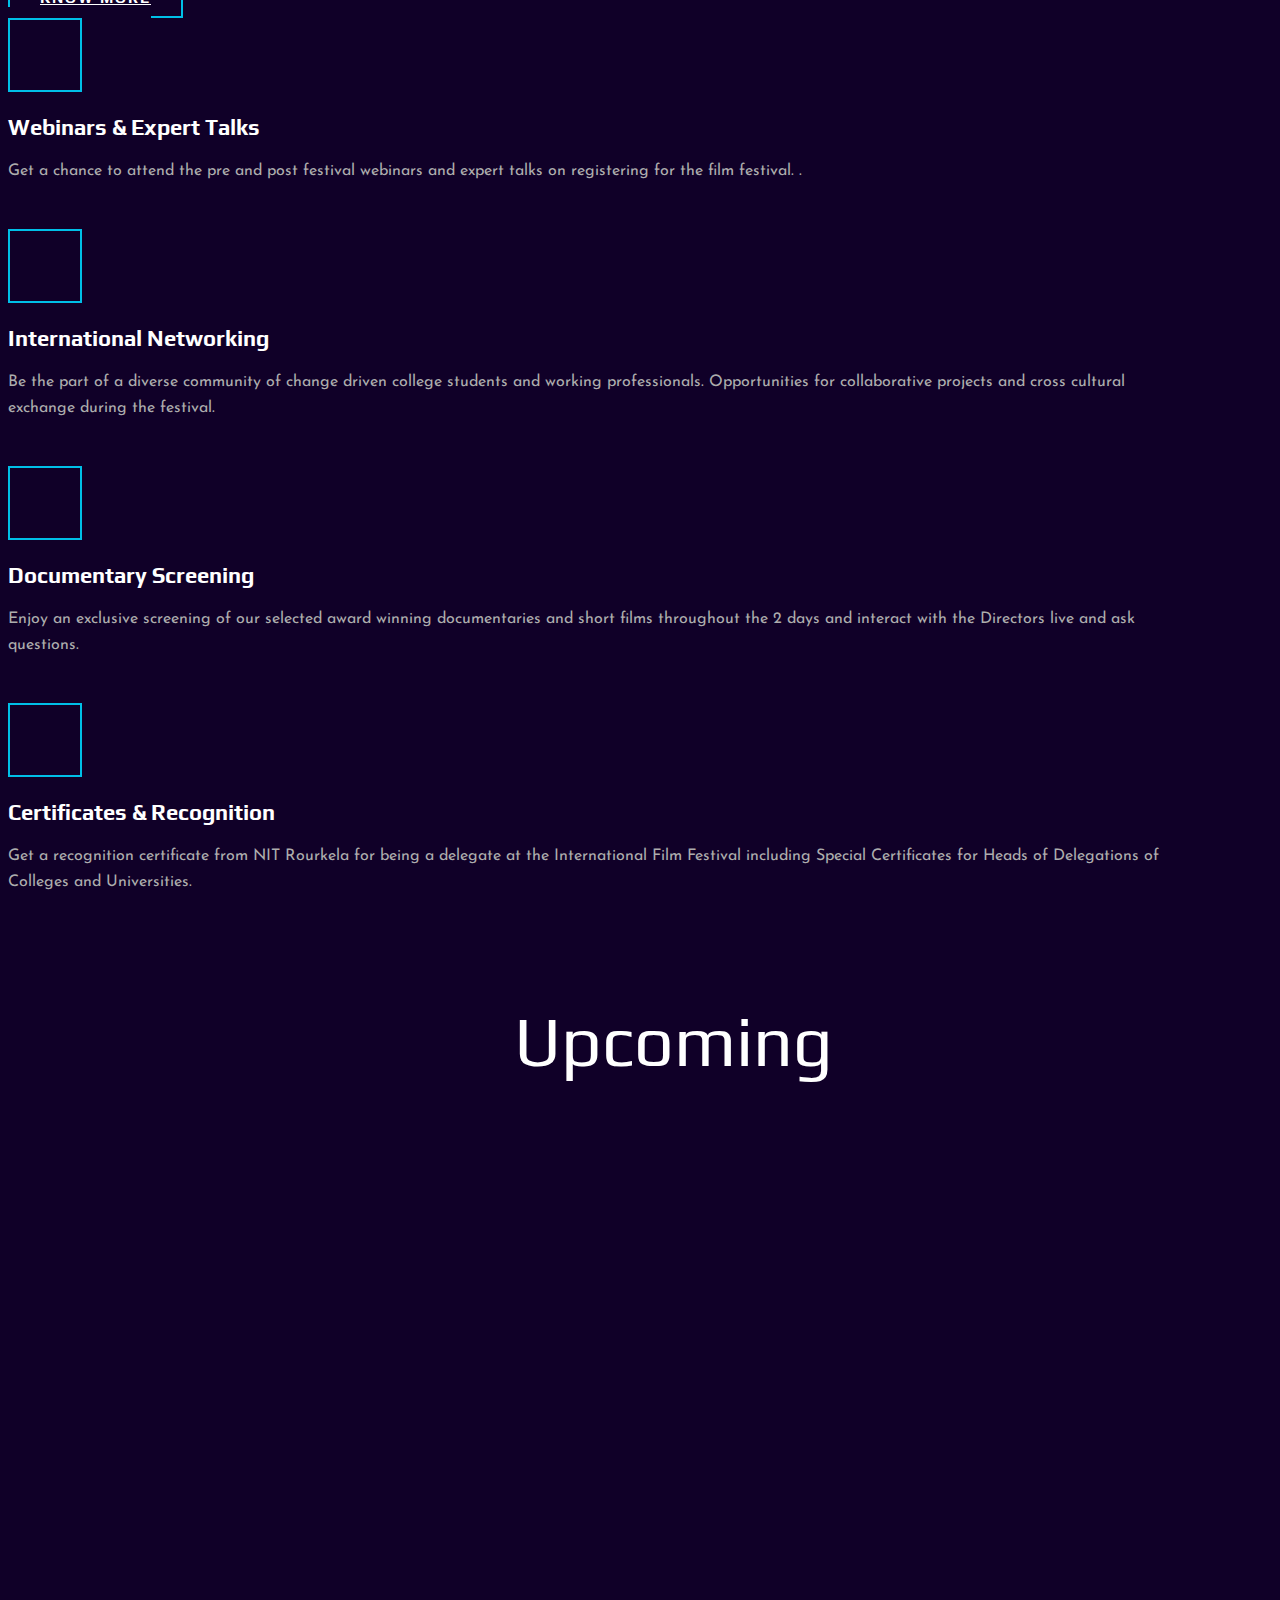
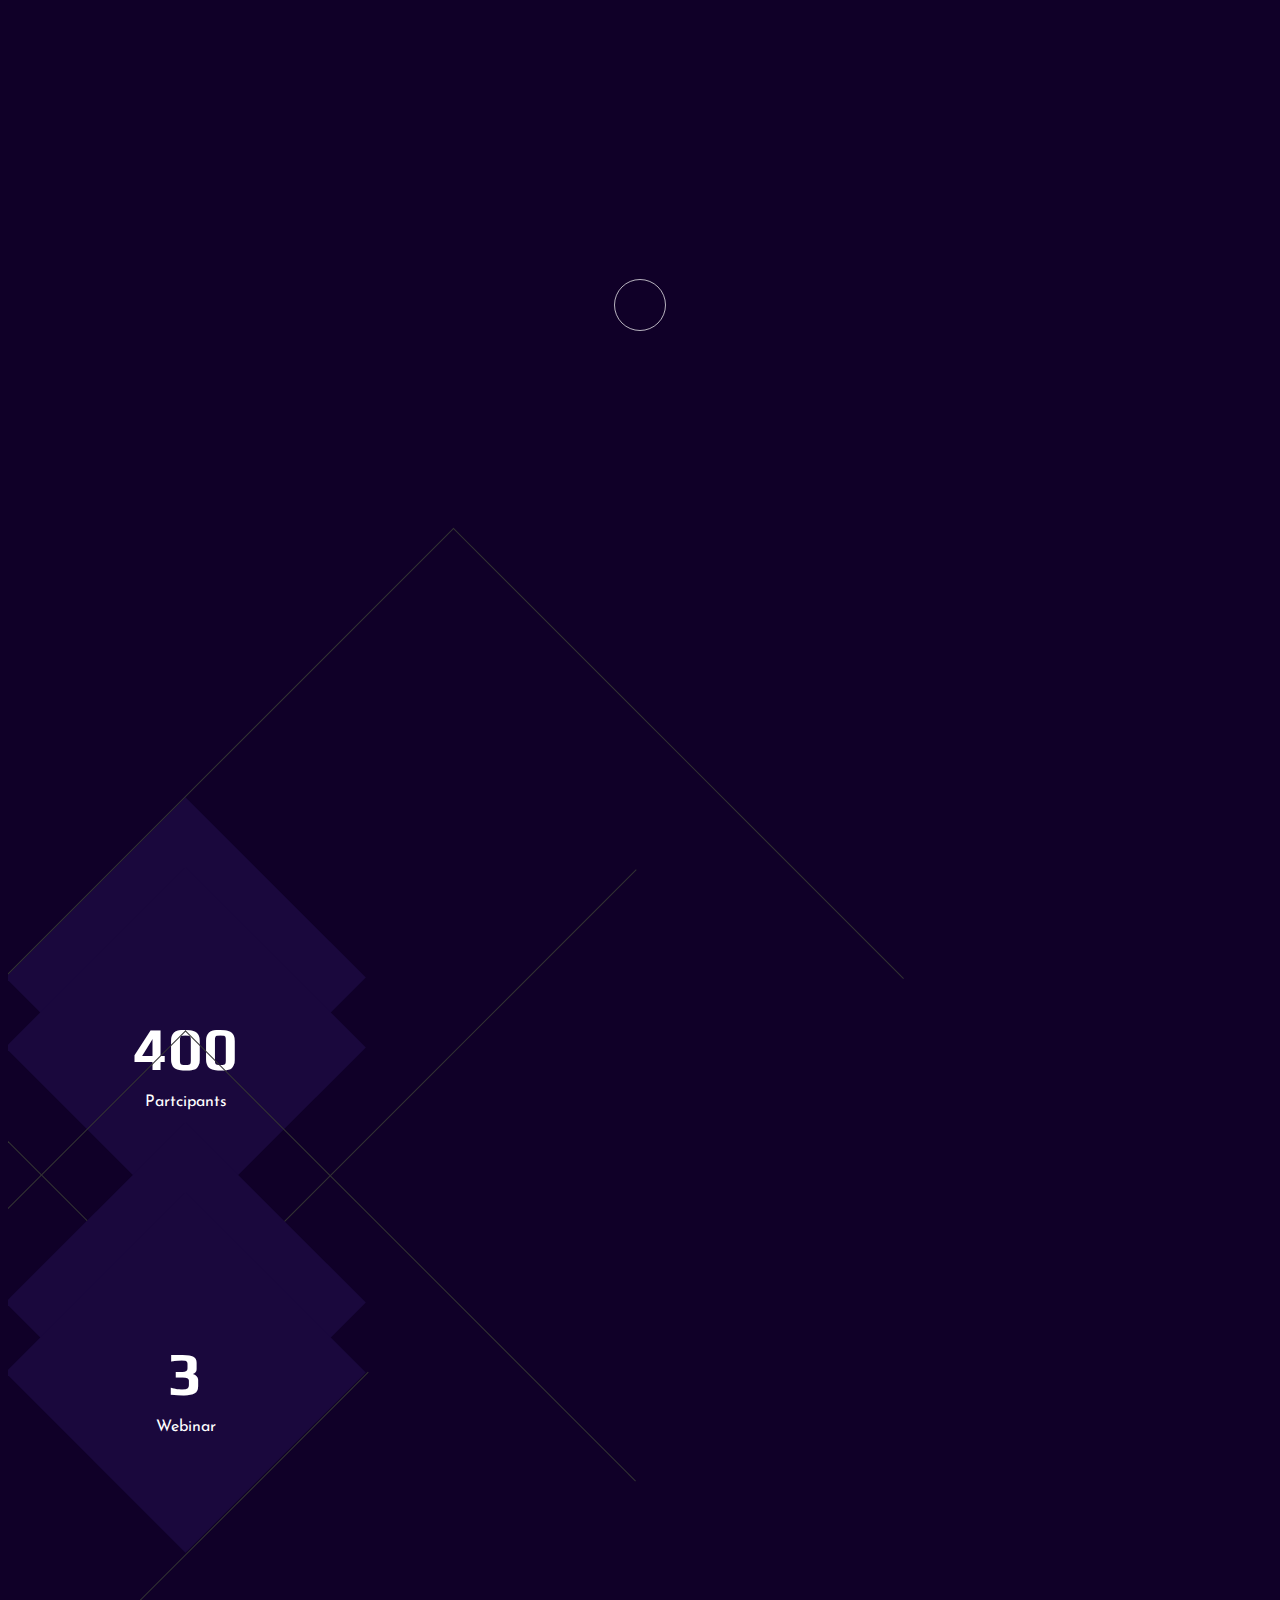
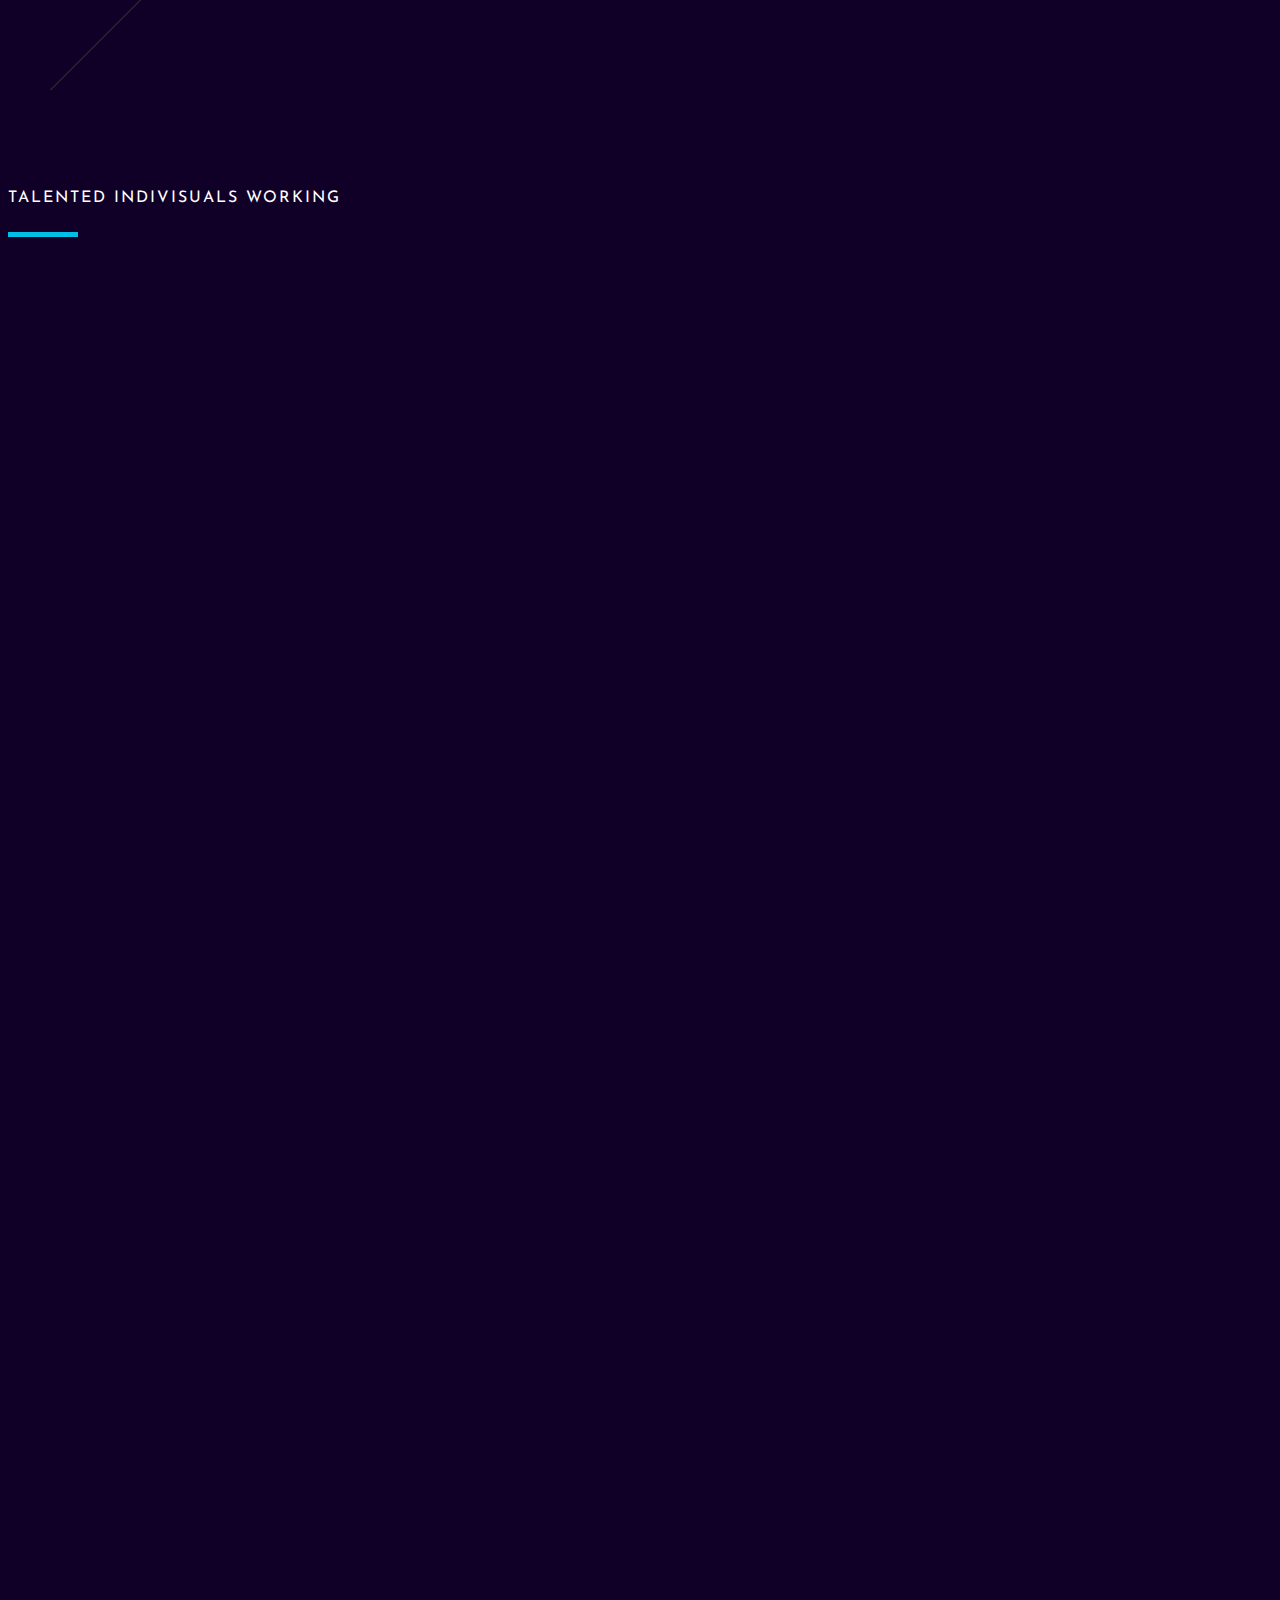
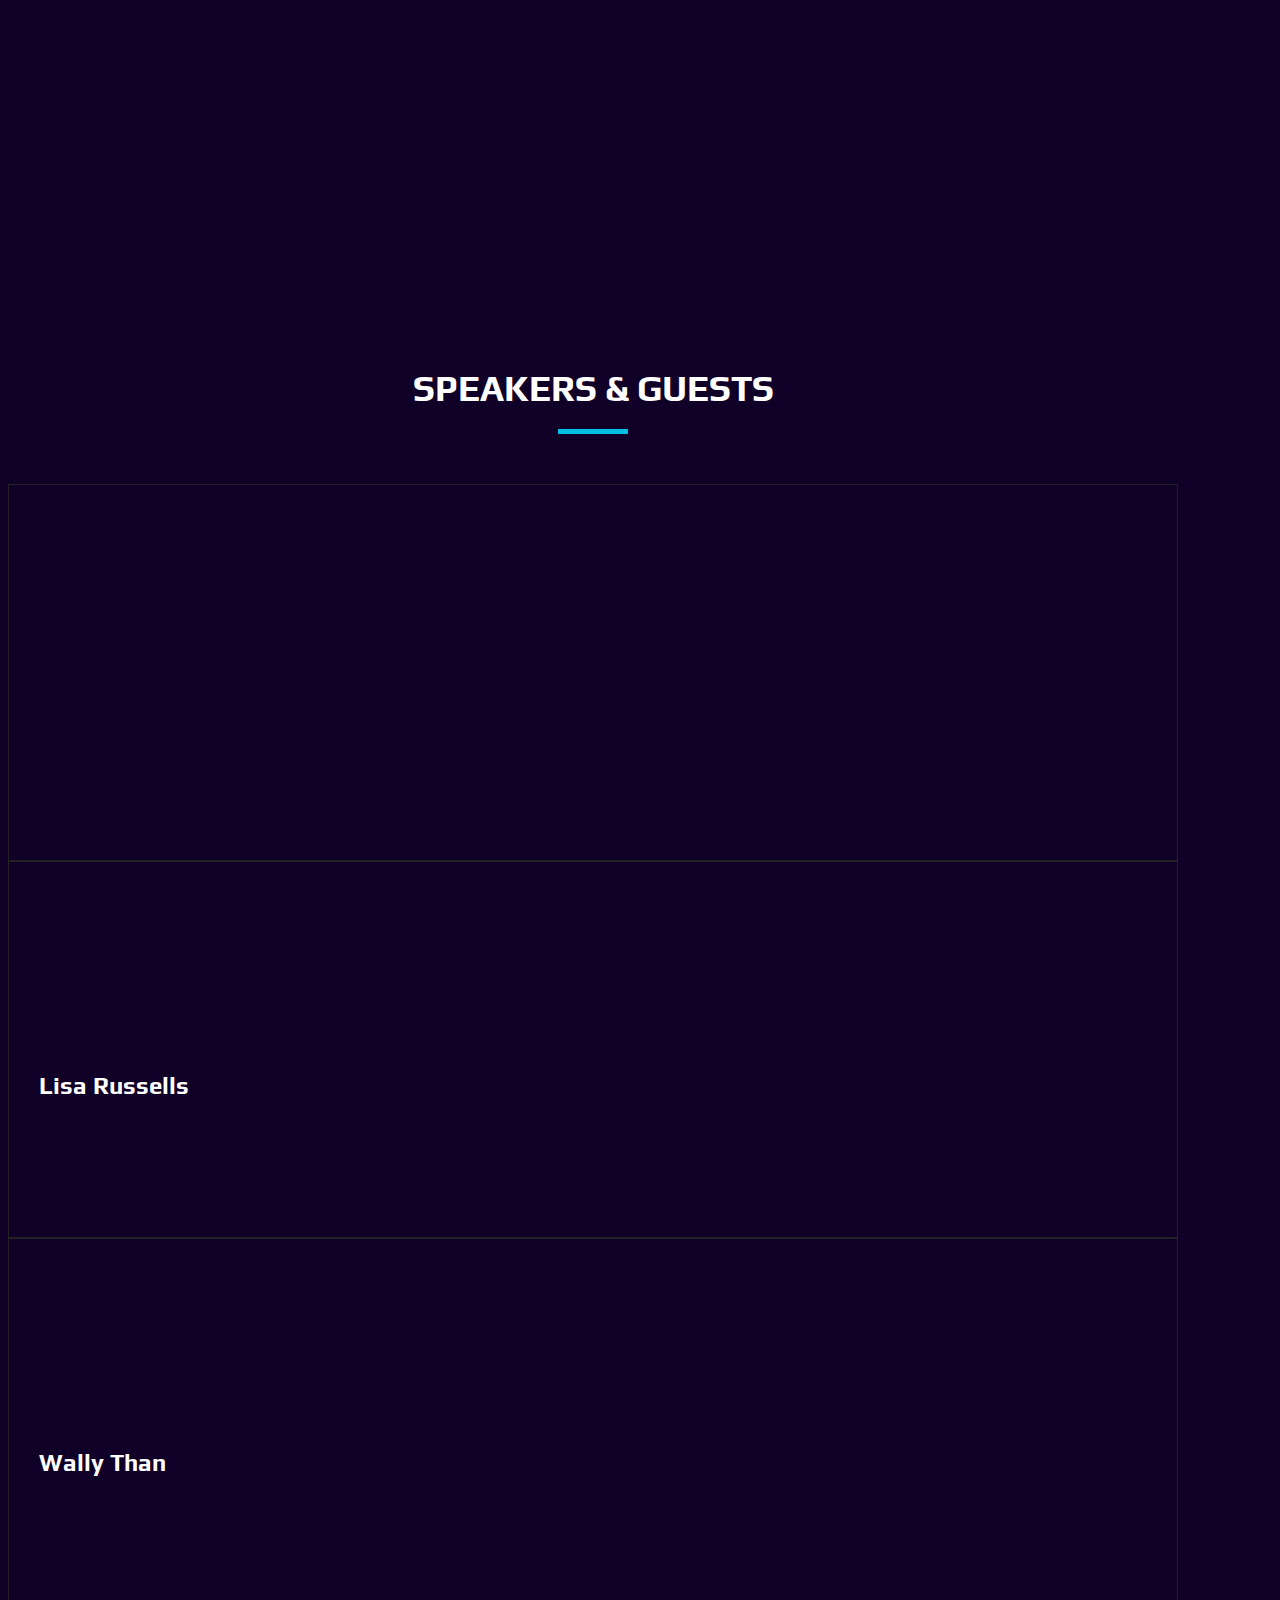
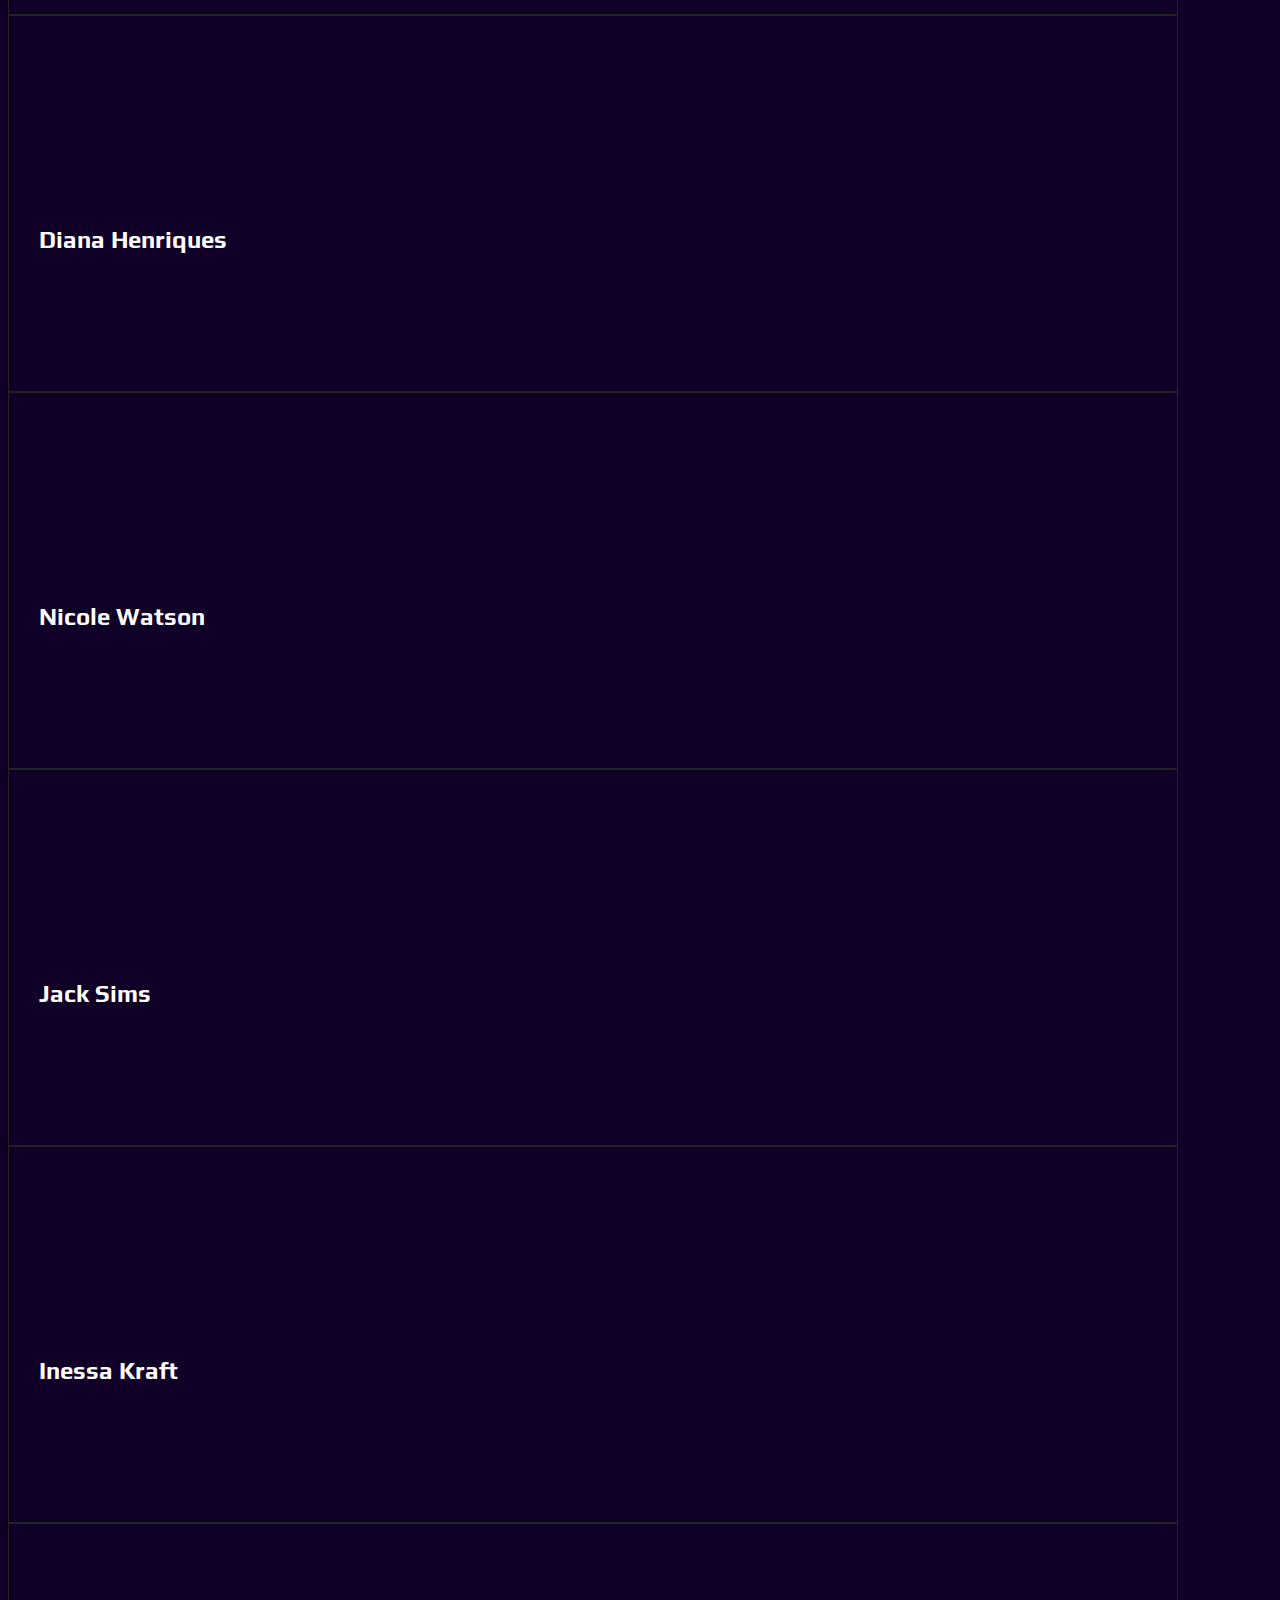
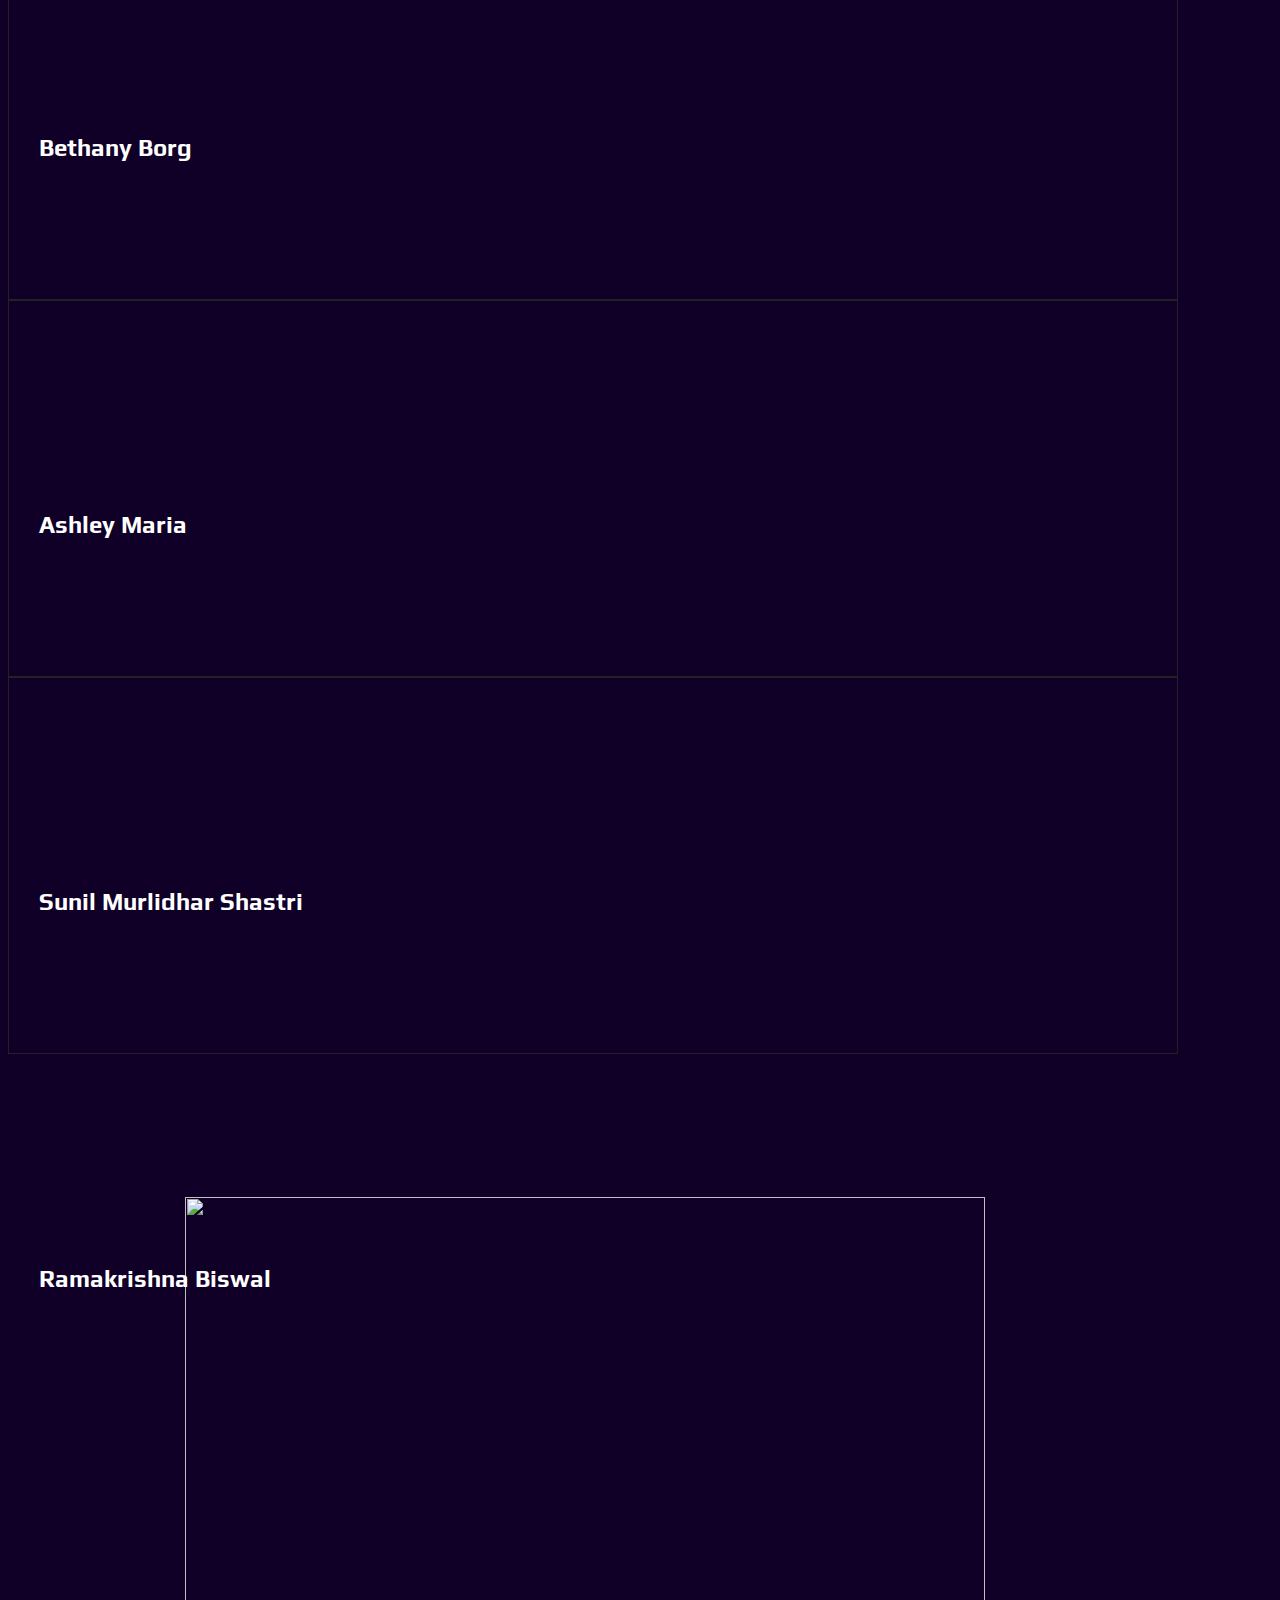
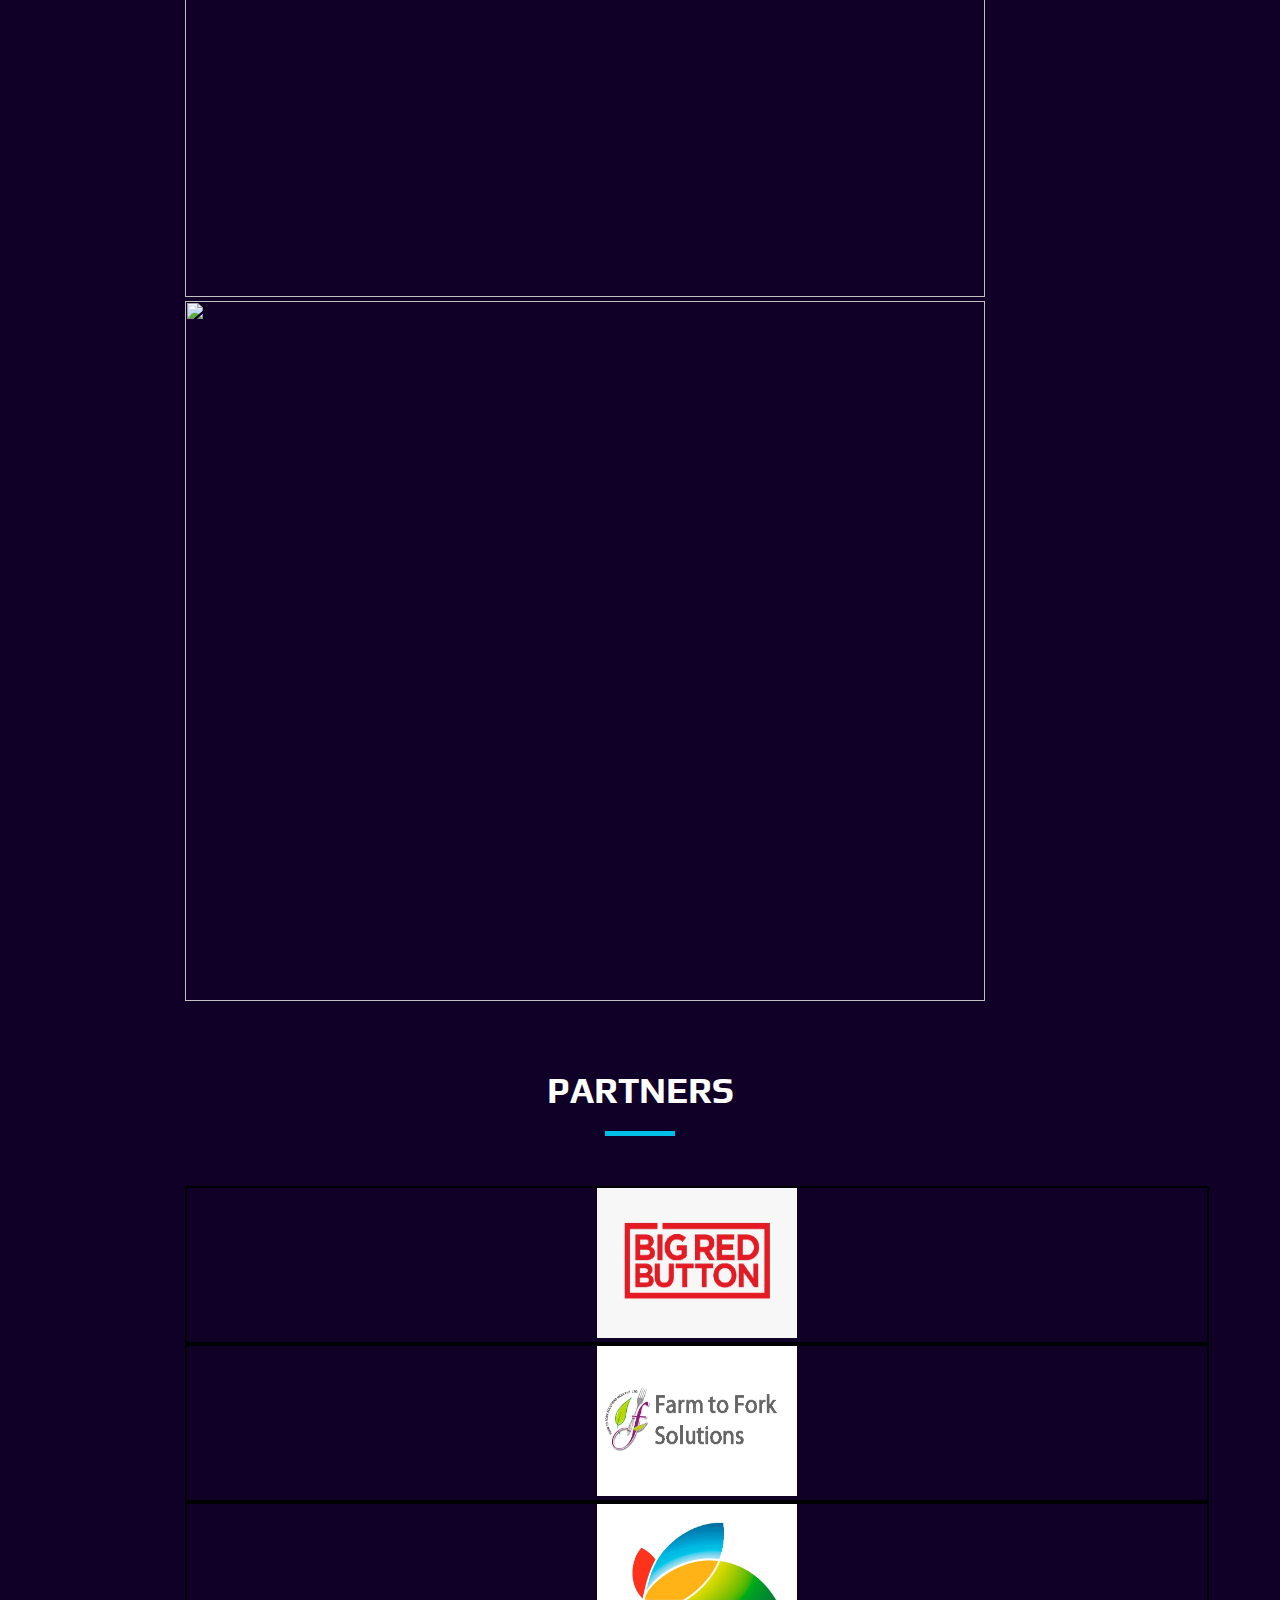
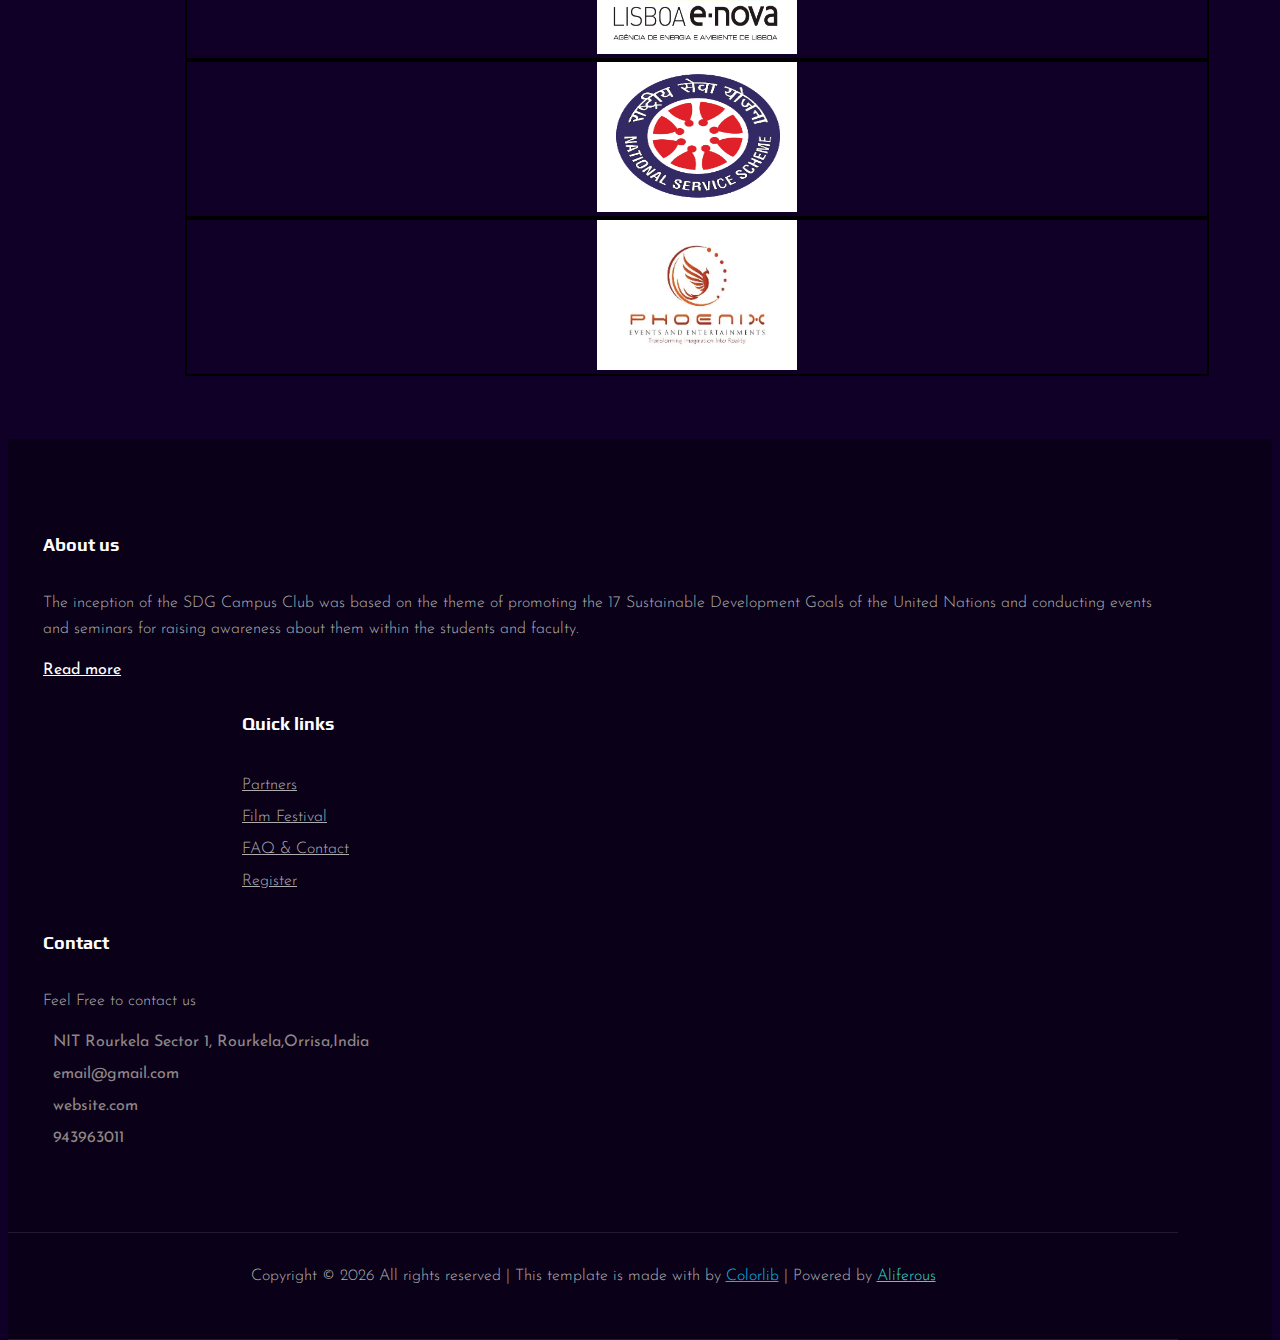
==== commit fbcdd6bd: "index minor 4" ====
--- a/index.html
+++ b/index.html
@@ -435,7 +435,32 @@
         </div>
     </section>
     <!-- Latest Blog Section End -->
-
+    
+    <div id="partner" class="section_partner"> 
+        <div class="section-title center-title">
+            
+        </div>
+        <div class="row" style="margin-left: 10%;">
+            <div class="col-md-6 col-sm-12">
+                
+                    <div class="pic">
+                        <img src="img/sdgimg/Itinerary-3rd October.jpg" alt=""  style="height:700px;width: 800px;"> 
+                    </div>           
+                
+            </div>
+            
+            <div class="col-md-6 col-sm-12">
+                
+                    <div class="pic">
+                      <img src="img/sdgimg/Itinerary - 4th October.jpg" alt="" style="height: 700px;width: 800px;"> 
+                    </div>
+                
+            </div>
+            
+            
+            
+        </div>
+    </div>
  
 <!--Partners start-->
 <div id="partner" class="section_partner"> 
--- a/css/style.css
+++ b/css/style.css
@@ -959,6 +959,117 @@
   margin-right: 0;
 }
 
+
+.blog__item.lat__item {
+  margin-bottom: 0;
+  height: 400px;
+}
+.blog__item.lat__item:hover {
+  border: 1px solid #222222 !important;
+  
+  background-size: cover;
+}
+
+.blog__item.lat__item1 {
+  margin-bottom: 0;
+  height: 400px;
+}
+.blog__item.lat__item1:hover {
+  border: 1px solid #222222 !important;
+  background: url(../img/sdgimg/LisaRussells.jpg) no-repeat;
+  background-size: cover;
+  
+}
+
+.blog__item.lat__item2 {
+  margin-bottom: 0;
+  height: 400px;
+}
+.blog__item.lat__item2:hover {
+  border: 1px solid #222222 !important;
+  background: url(../img/sdgimg/WallyGram.jpg) no-repeat;
+  
+  background-size: cover;
+}
+
+.blog__item.lat__item3 {
+  margin-bottom: 0;
+  height: 400px;
+}
+.blog__item.lat__item3:hover {
+  border: 1px solid #222222 !important;
+  background: url(../img/sdgimg/diana.jpg) no-repeat;
+  background-size: cover;
+}
+
+.blog__item.lat__item4 {
+  margin-bottom: 0;
+  height: 400px;
+}
+.blog__item.lat__item4:hover {
+  border: 1px solid #222222 !important;
+  background: url(../img/sdgimg/nicole.jpg) no-repeat;
+  background-size: cover;
+}
+
+.blog__item.lat__item5 {
+  margin-bottom: 0;
+  height: 400px;
+}
+.blog__item.lat__item5:hover {
+  border: 1px solid #222222 !important;
+  background: url(../img/sdgimg/jackSims.jpg) no-repeat;
+  background-size: cover;
+}
+.blog__item.lat__item6 {
+  margin-bottom: 0;
+  height: 400px;
+}
+.blog__item.lat__item6:hover {
+  border: 1px solid #222222 !important;
+  background: url(../img/sdgimg/Inessa.jpg) no-repeat;
+  background-size: cover;
+}
+.blog__item.lat__item7 {
+  margin-bottom: 0;
+  height: 400px;
+}
+.blog__item.lat__item7:hover {
+  border: 1px solid #222222 !important;
+  background: url(../img/sdgimg/Bethany.jpg) no-repeat;
+  background-size: cover;
+}
+.blog__item.lat__item8 {
+  margin-bottom: 0;
+  height: 400px;
+}
+.blog__item.lat__item8:hover {
+  border: 1px solid #222222 !important;
+  background: url(../img/sdgimg/Ashley.jpg) no-repeat;
+  background-size: cover;
+}
+.blog__item.lat__item9 {
+  margin-bottom: 0;
+  height: 400px;
+}
+.blog__item.lat__item9:hover {
+  border: 1px solid #222222 !important;
+  background: url(../img/sdgimg/Sunil.jpg) no-repeat;
+  background-size: cover;
+}
+.blog__item.lat__item10 {
+  margin-bottom: 0;
+  height: 400px;
+}
+.blog__item.lat__item10:hover {
+  border: 1px solid #222222 !important;
+  background: url(../img/sdgimg/biswal.jpeg) no-repeat;
+  background-size: cover;
+}
+.blog__item.lat__item5 {
+  margin-bottom: 0;
+  height: 400px;
+}
 /*---------------------
   Call To Active
 -----------------------*/
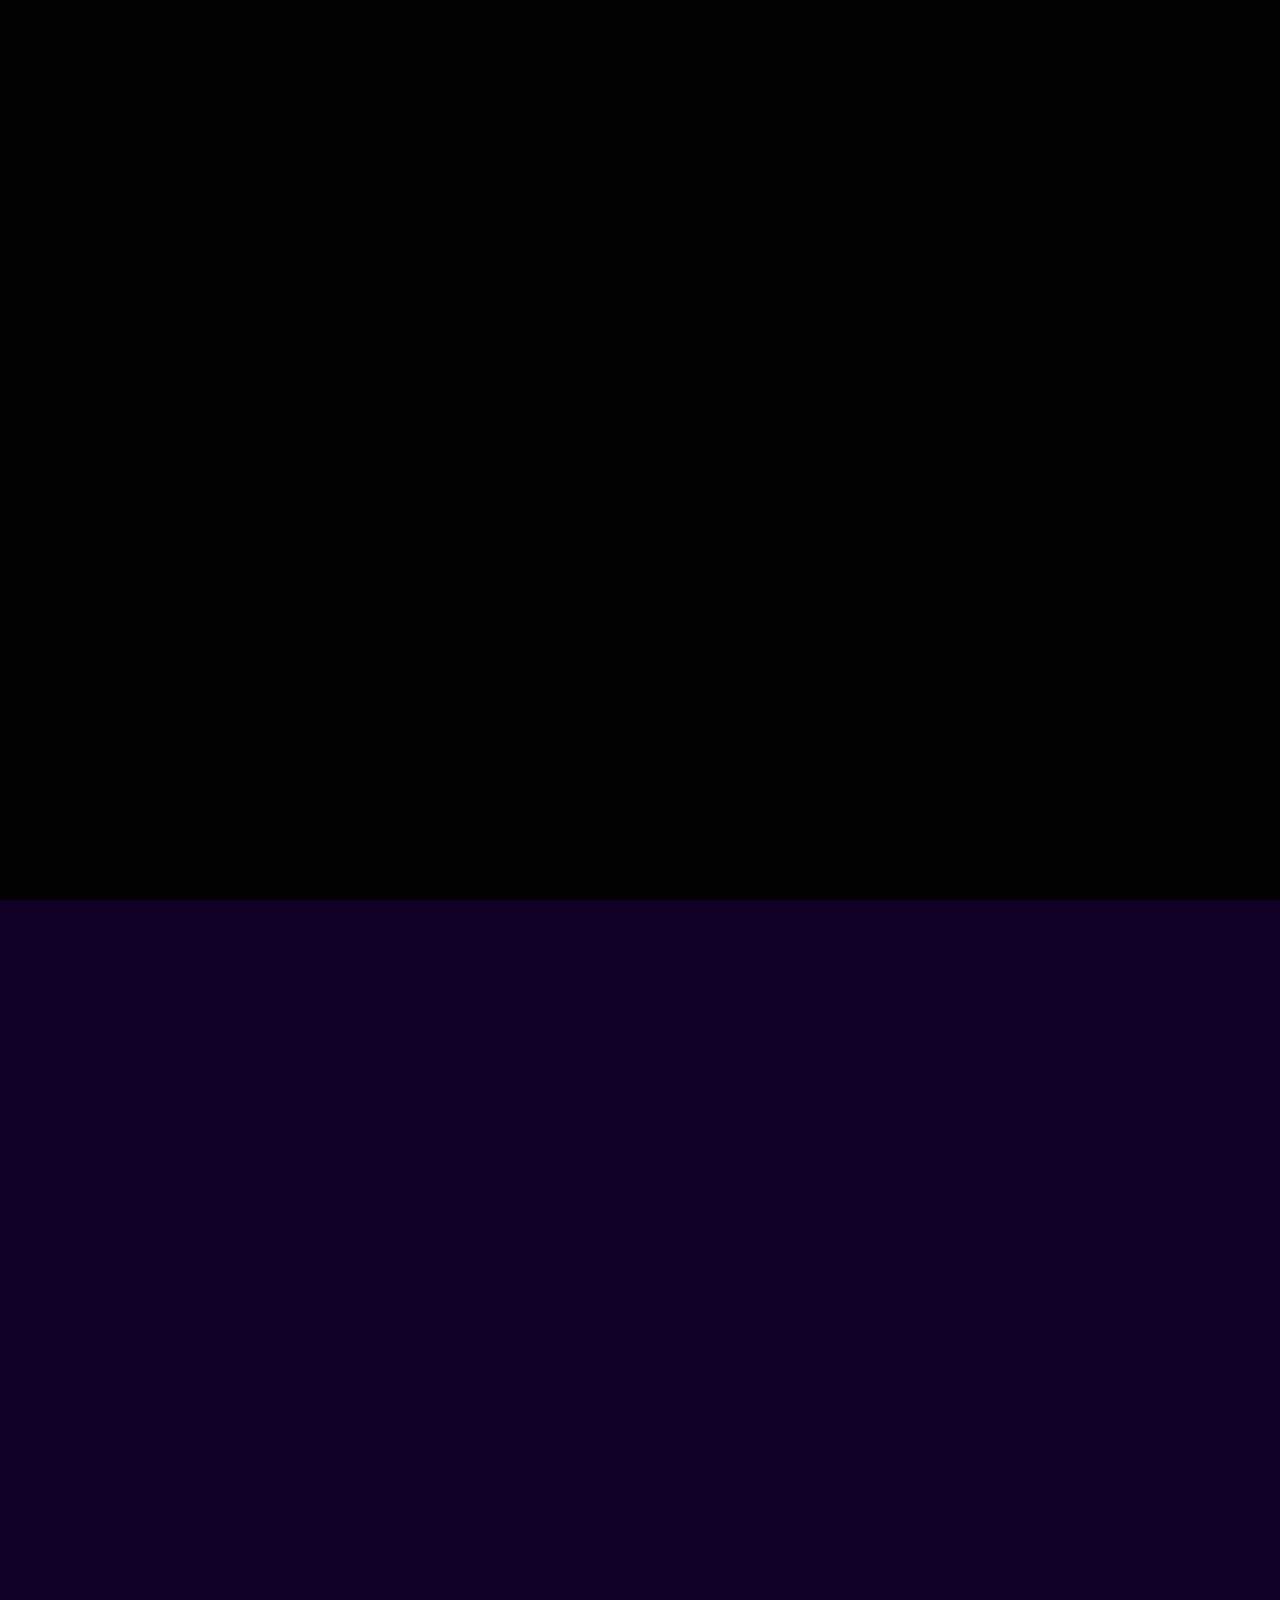
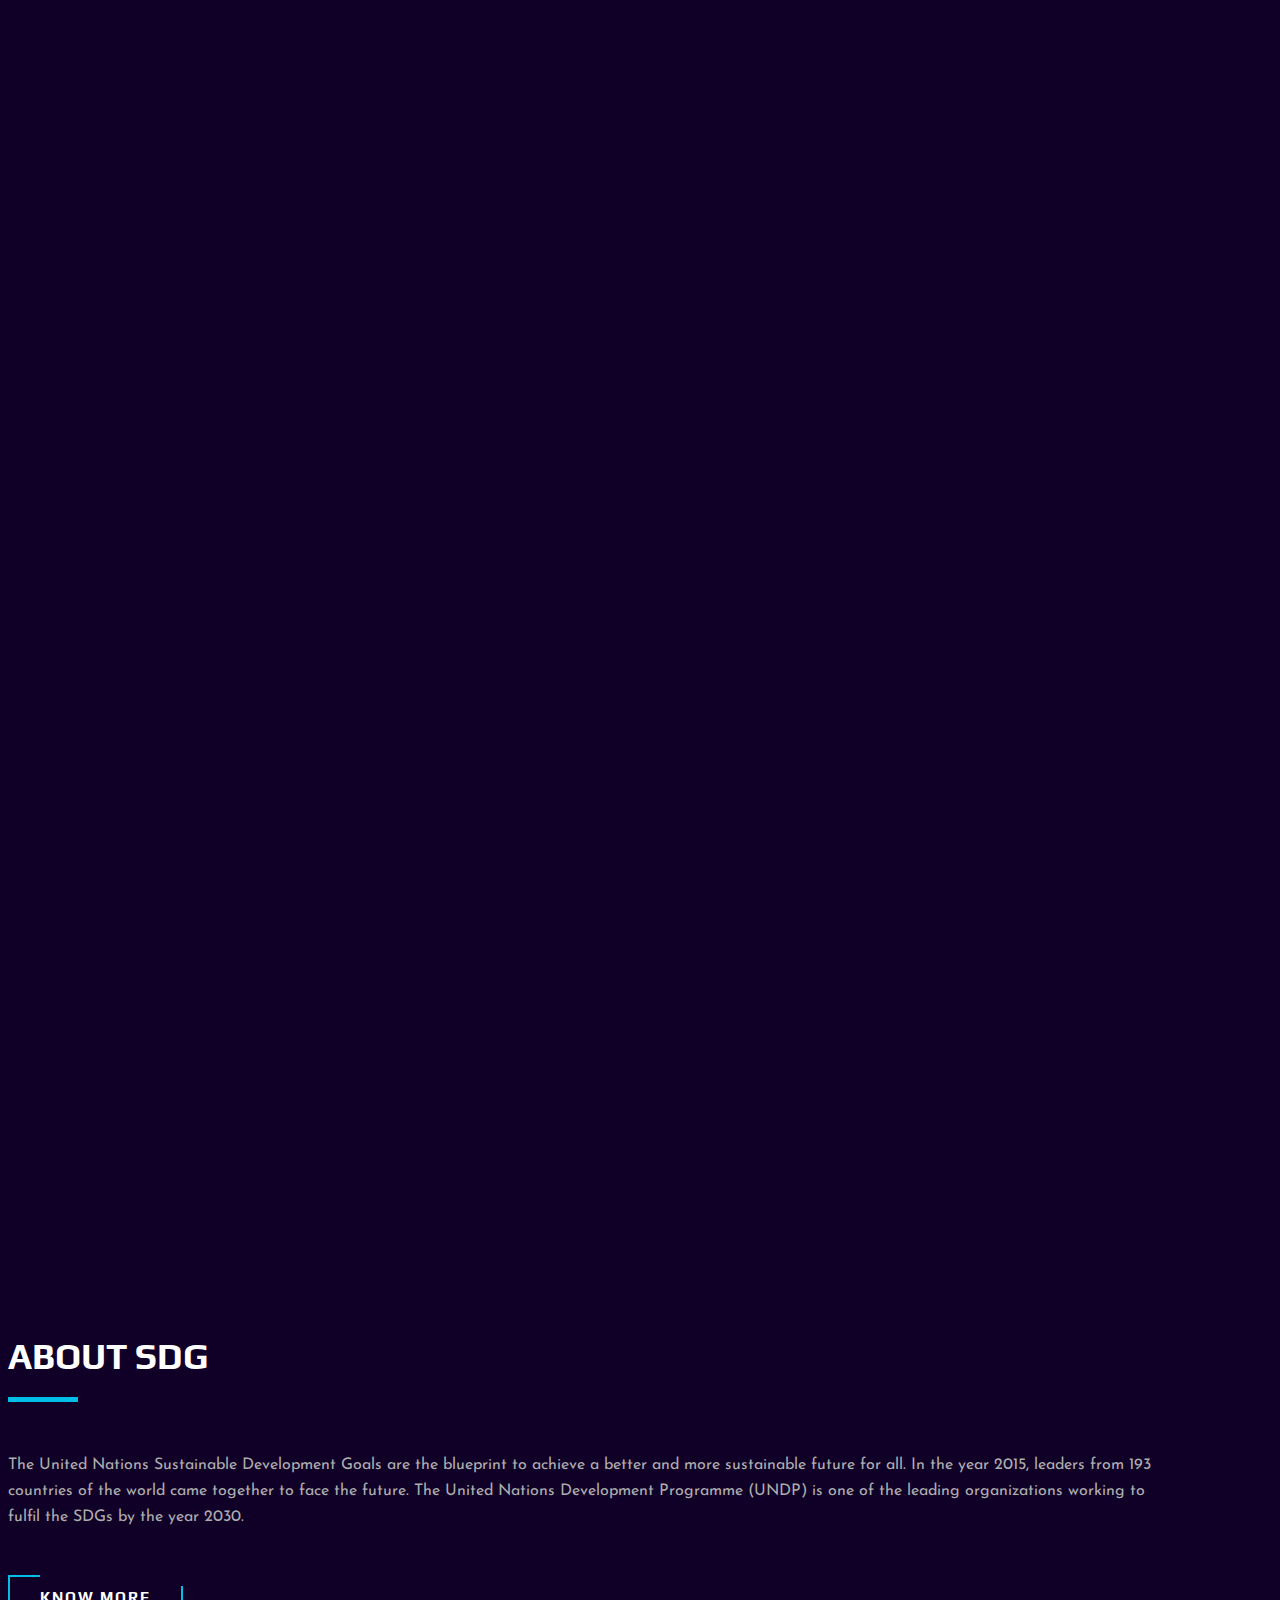
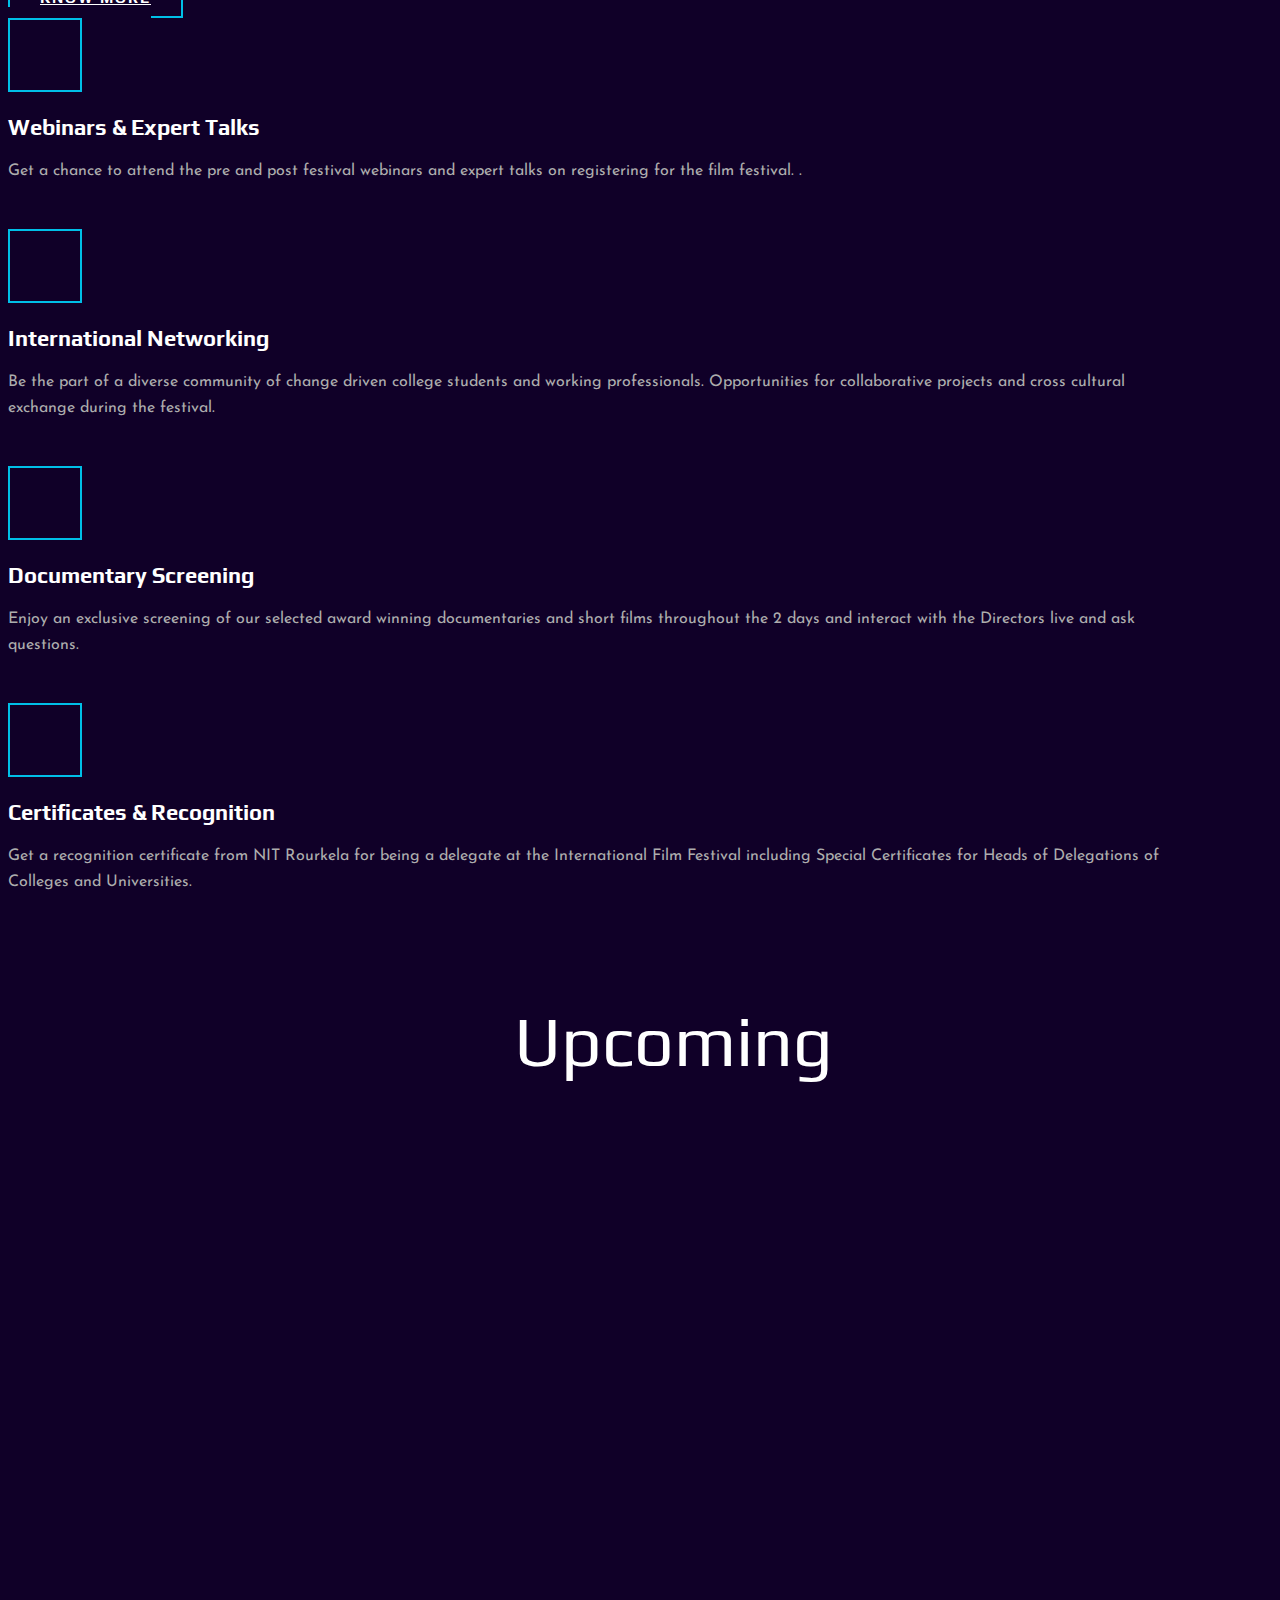
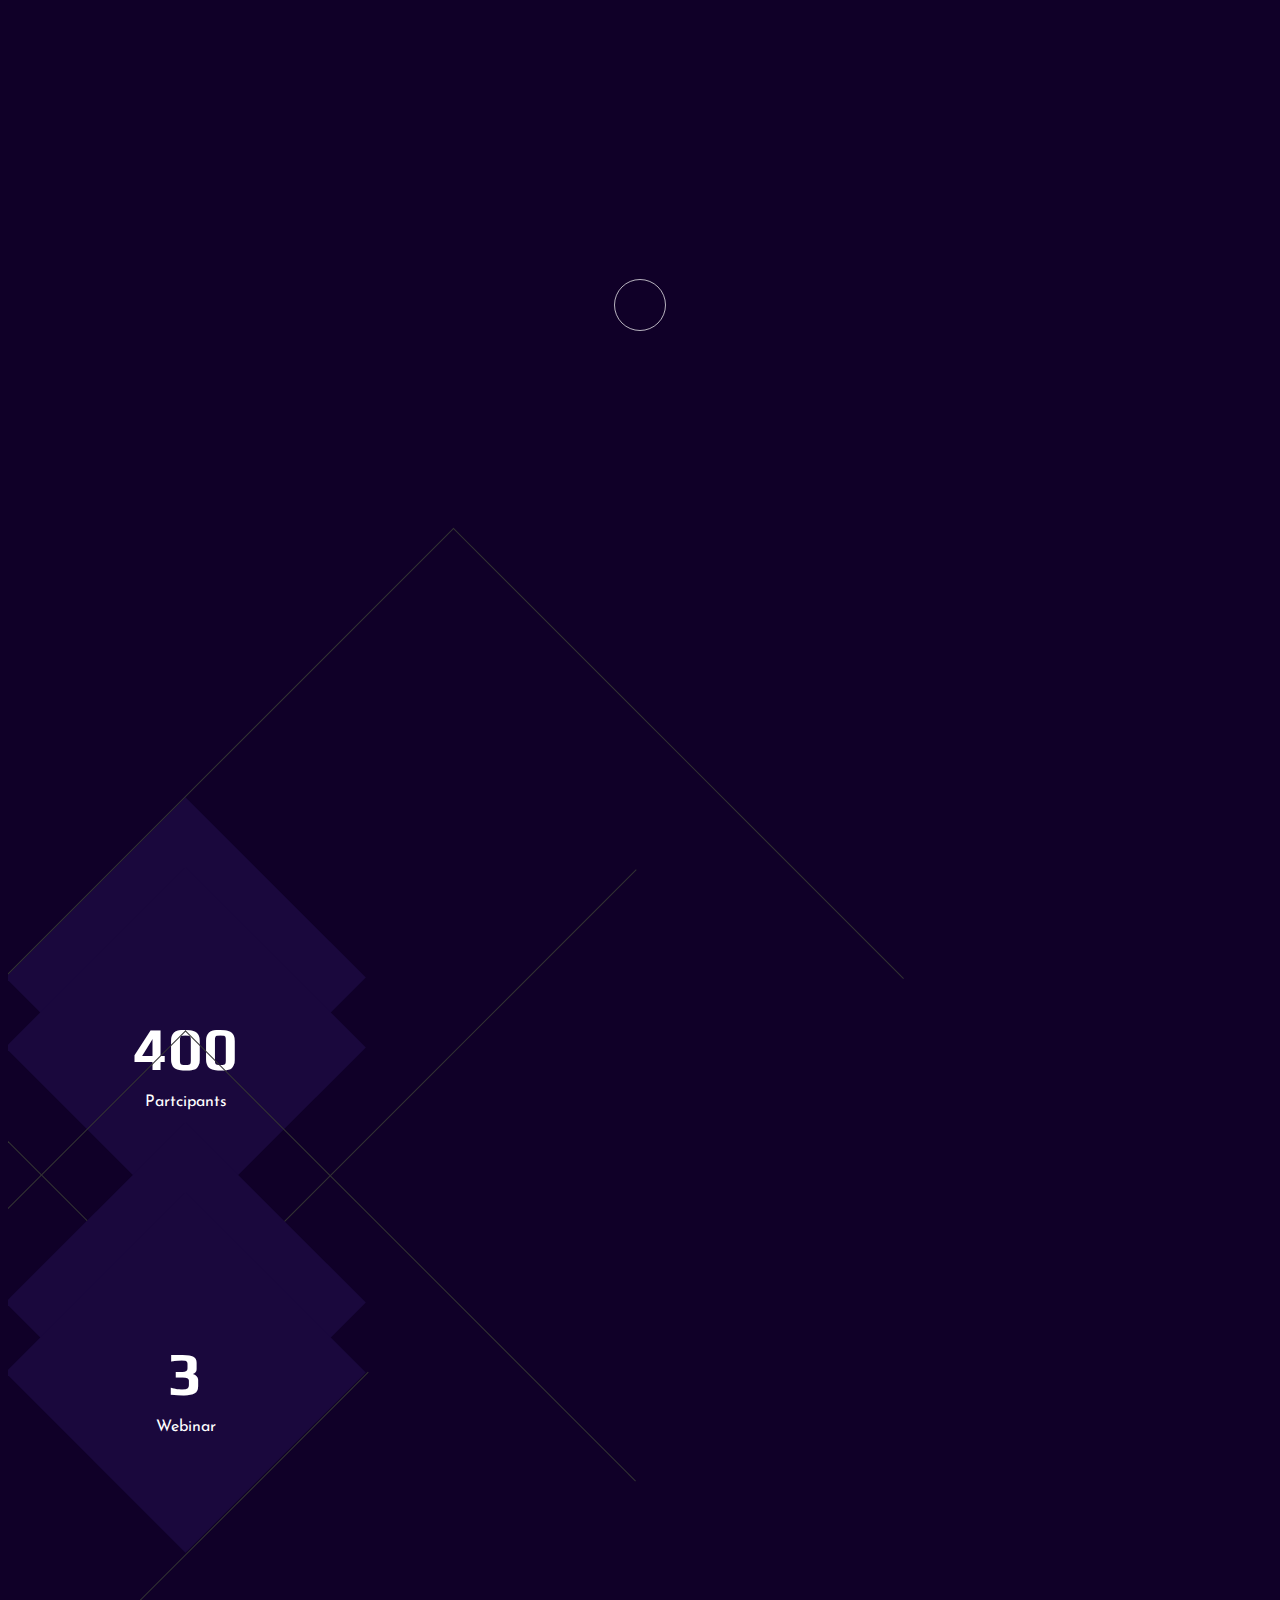
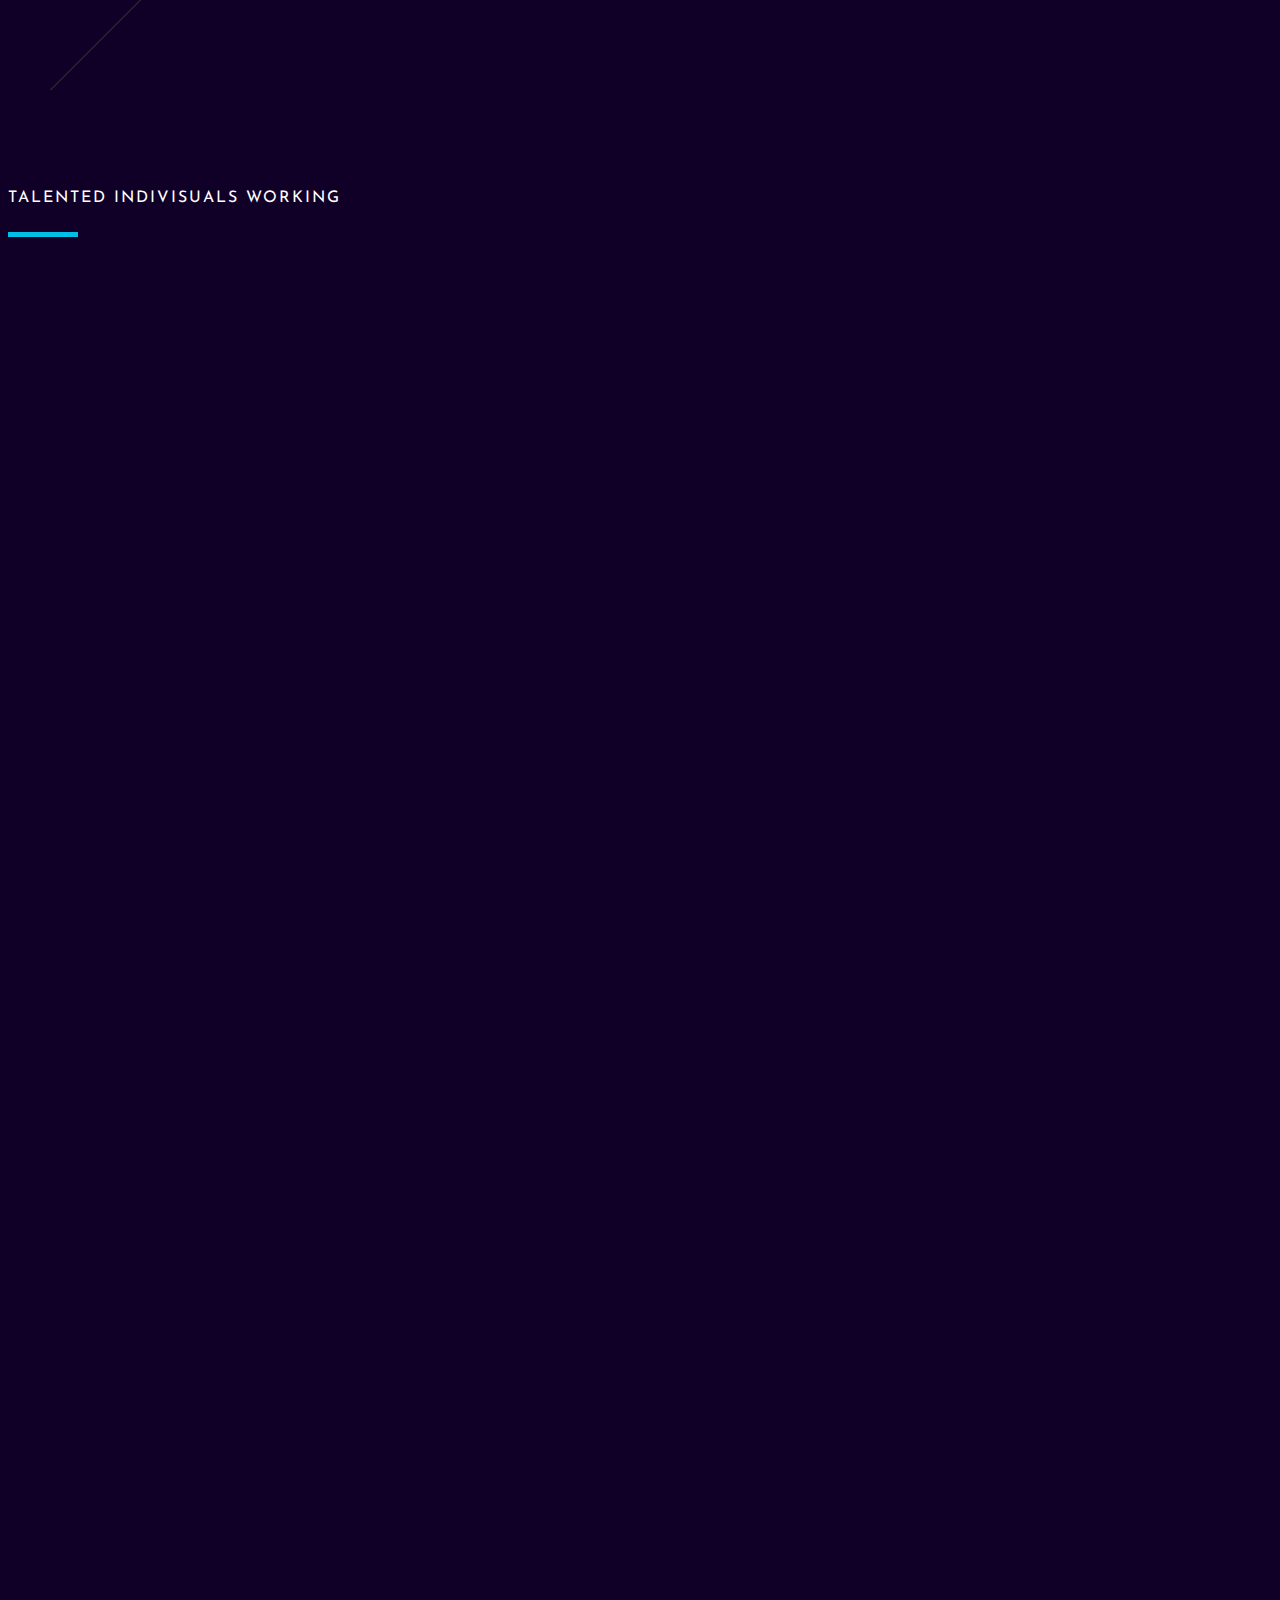
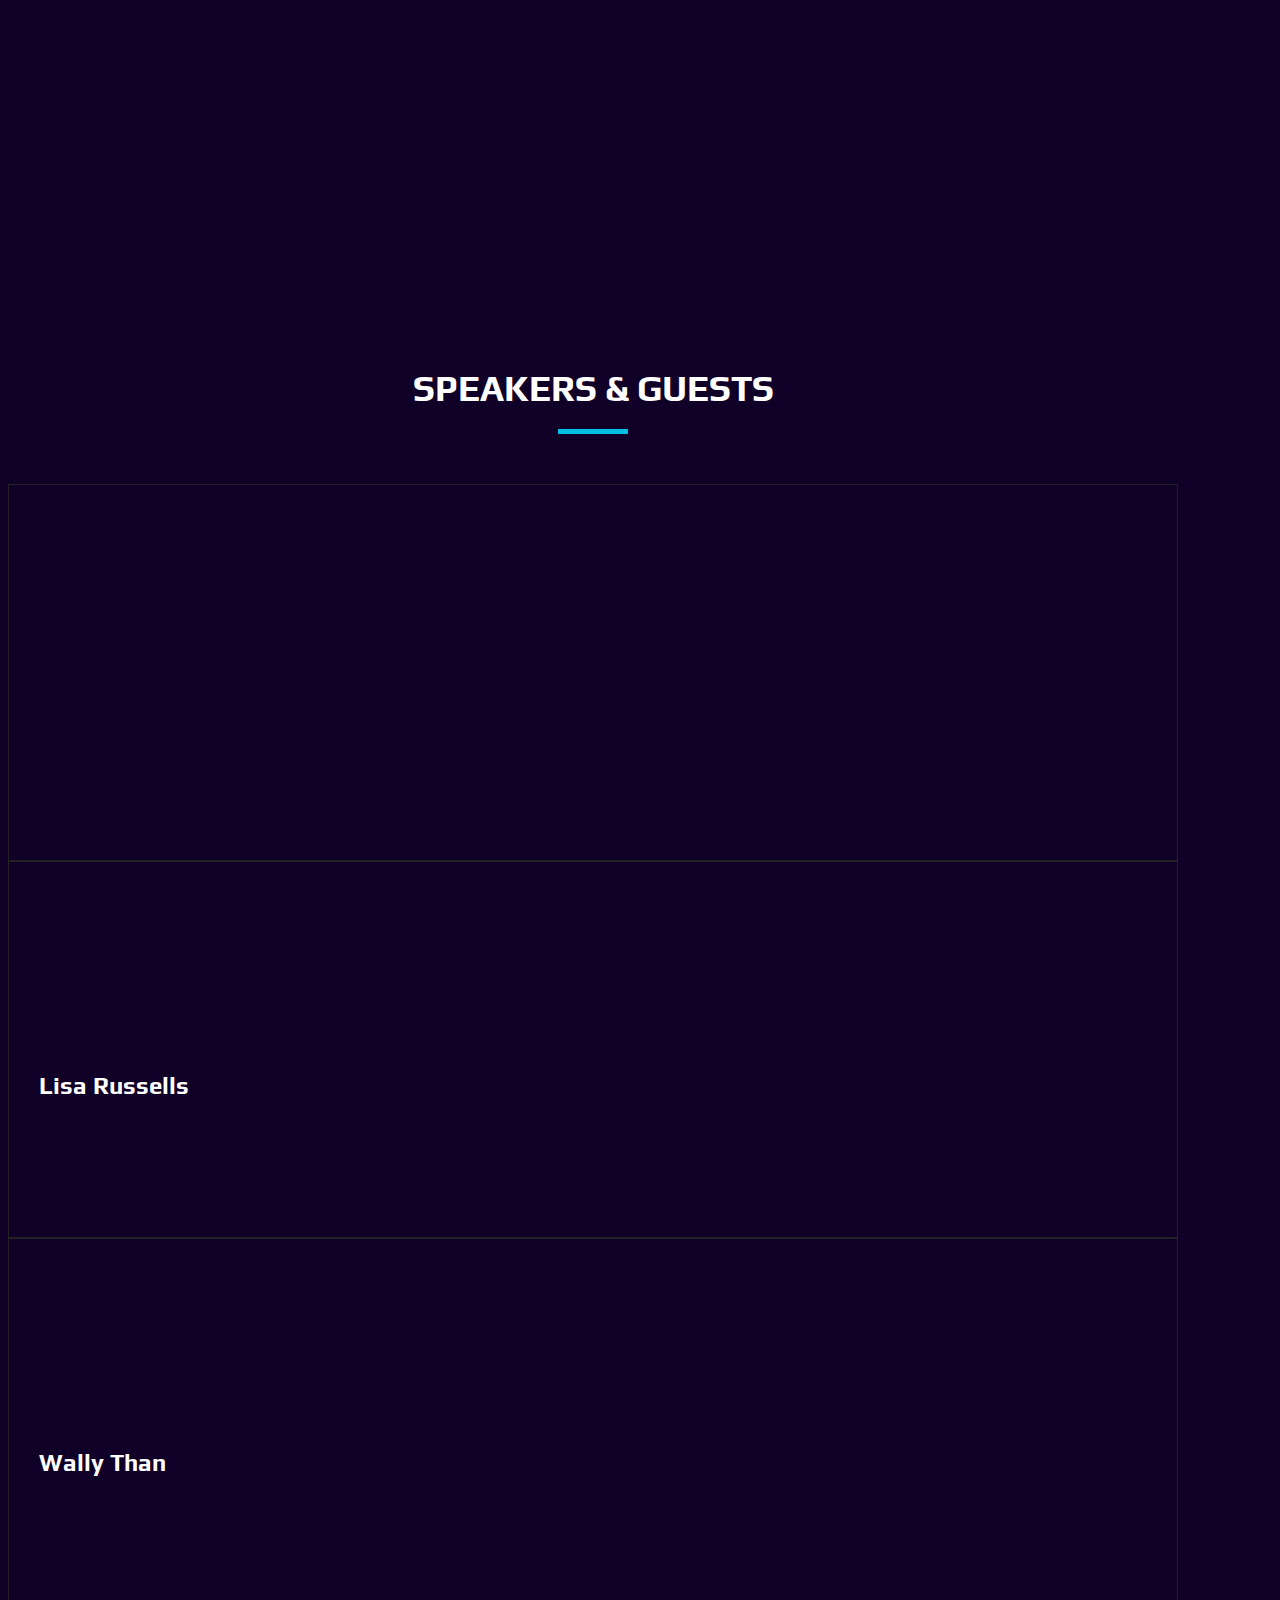
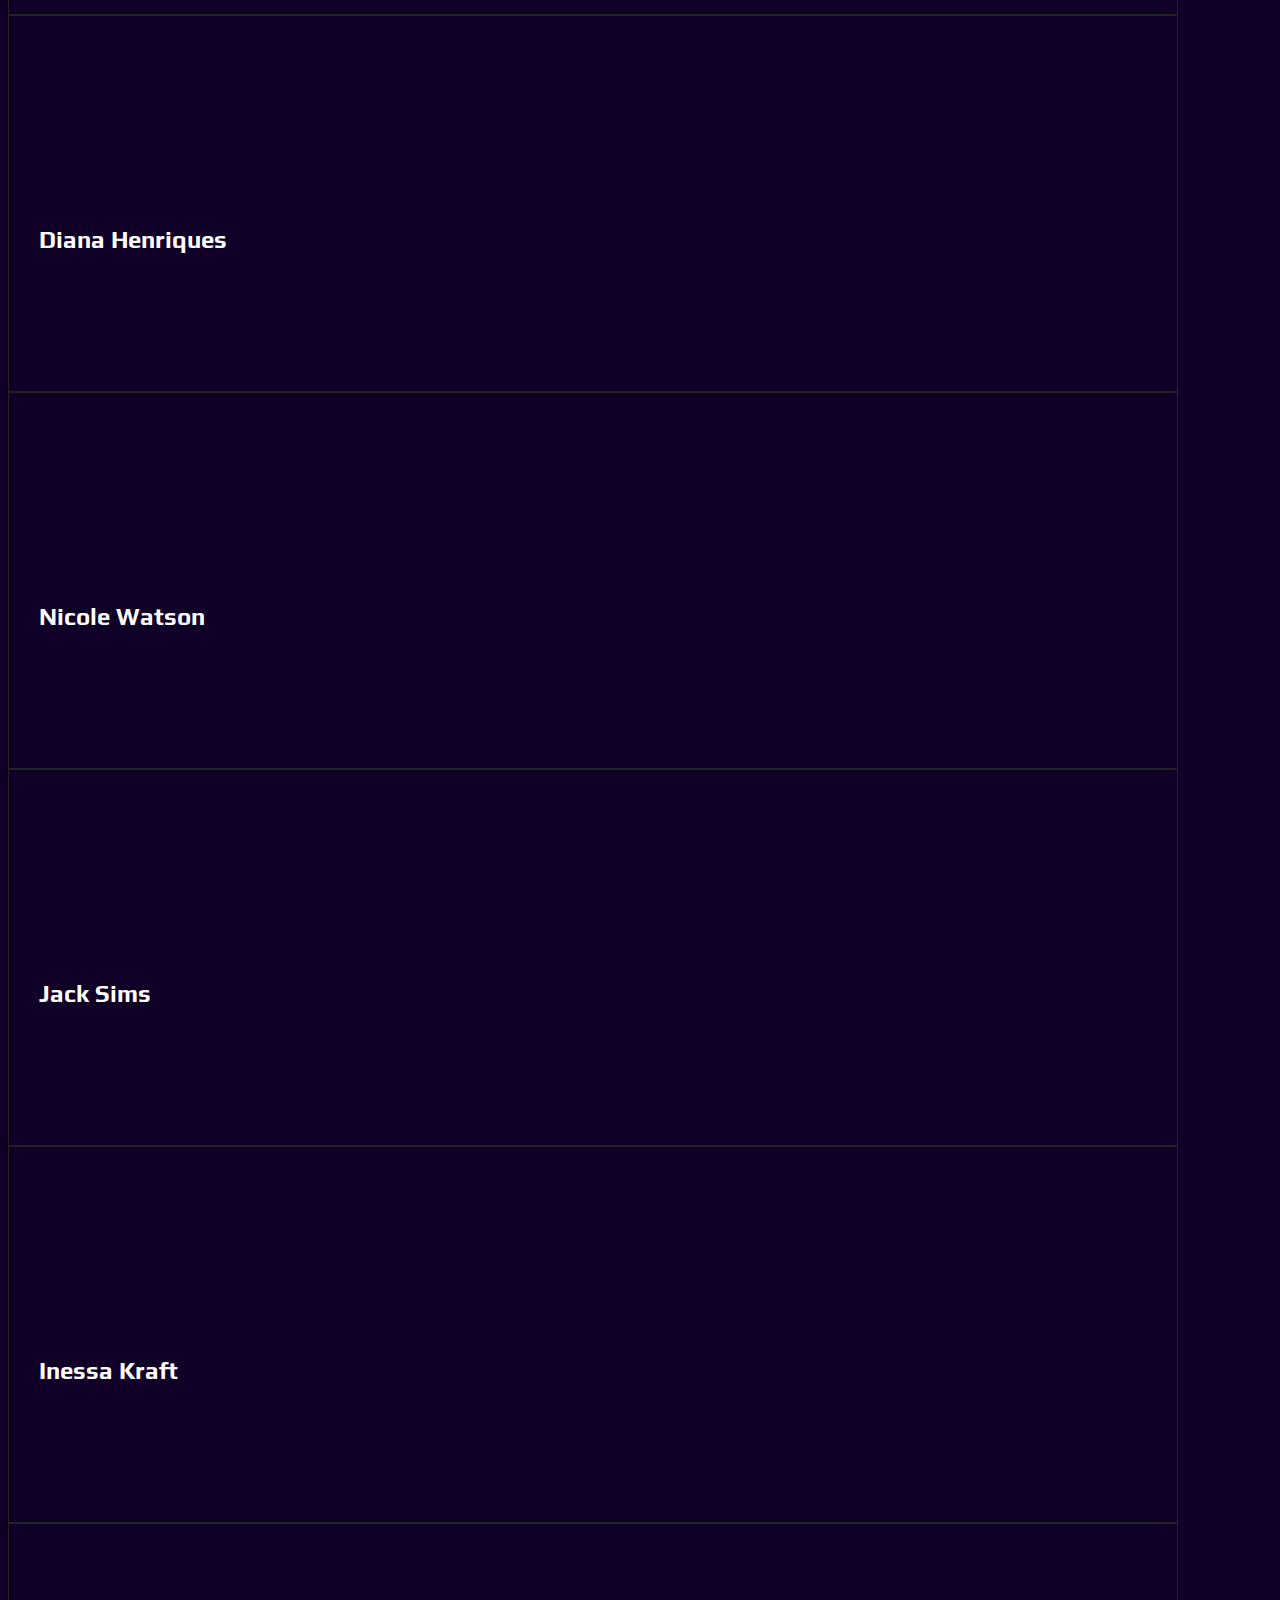
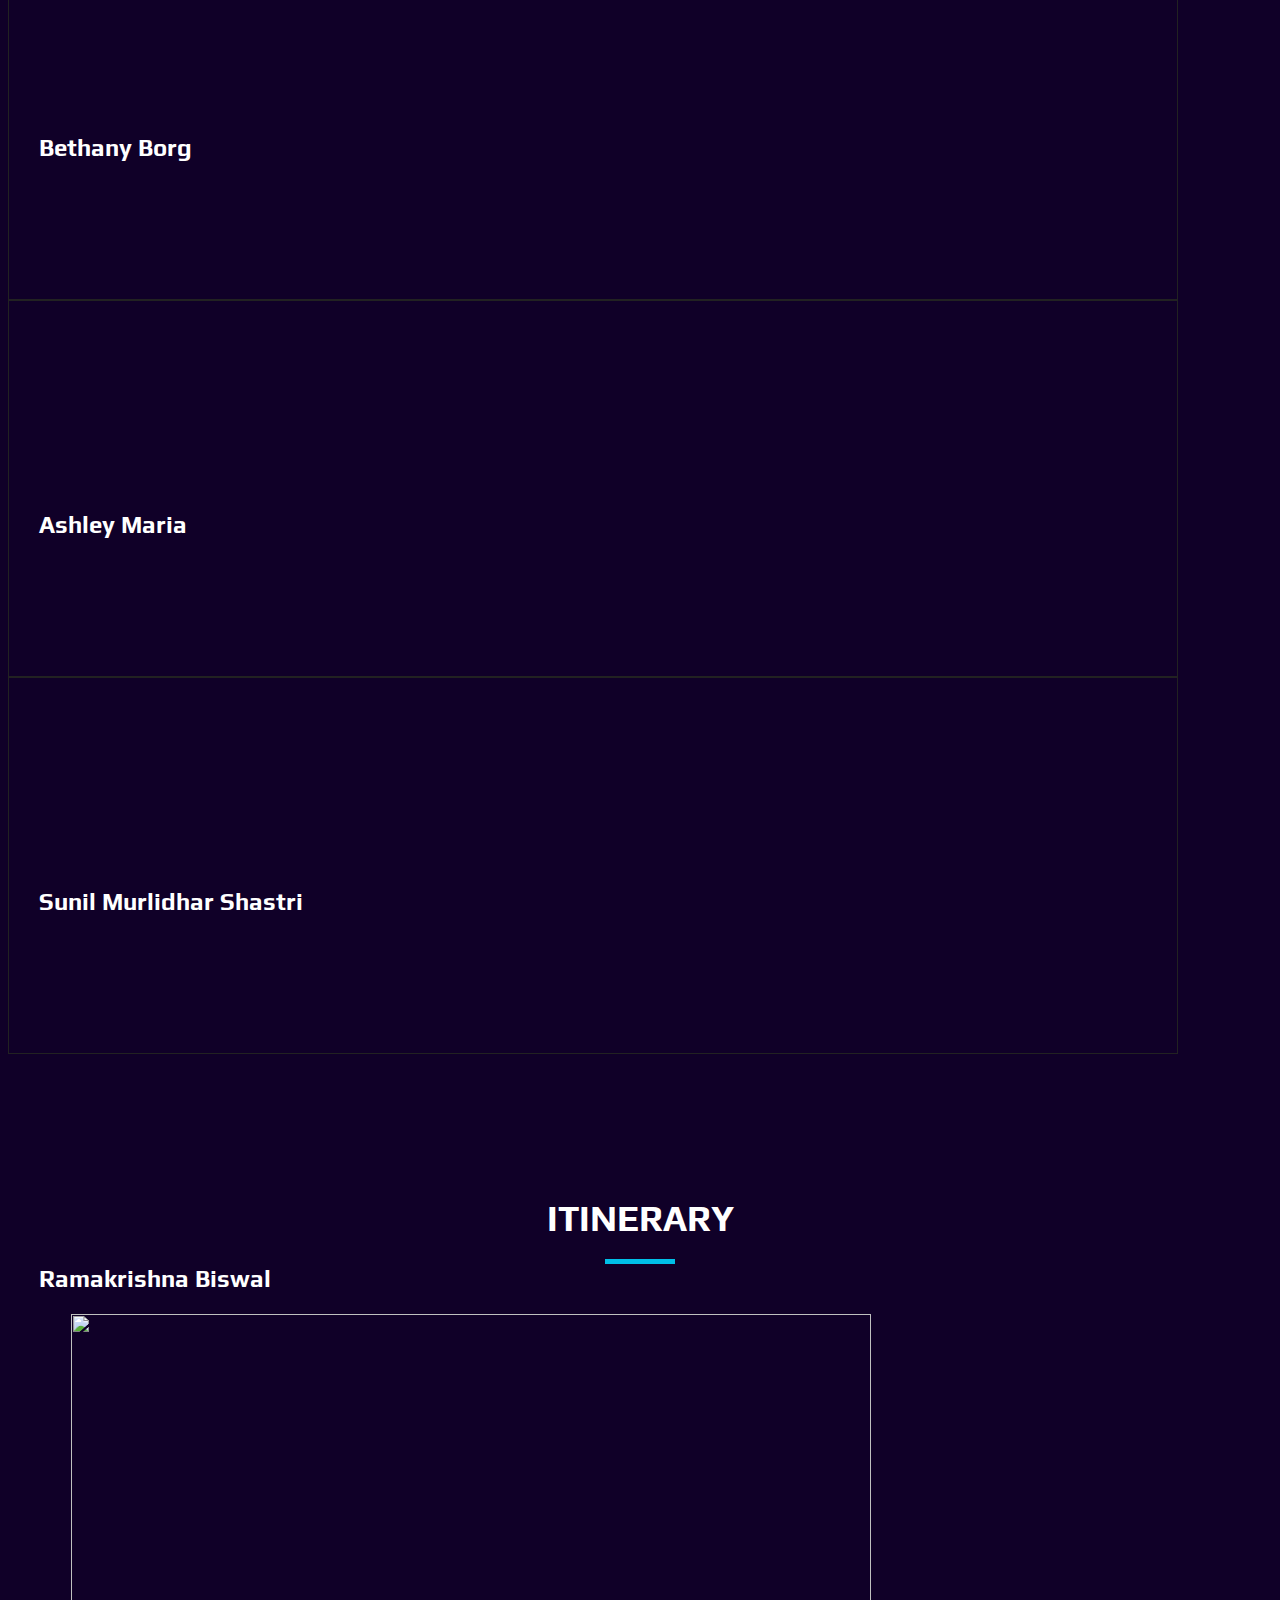
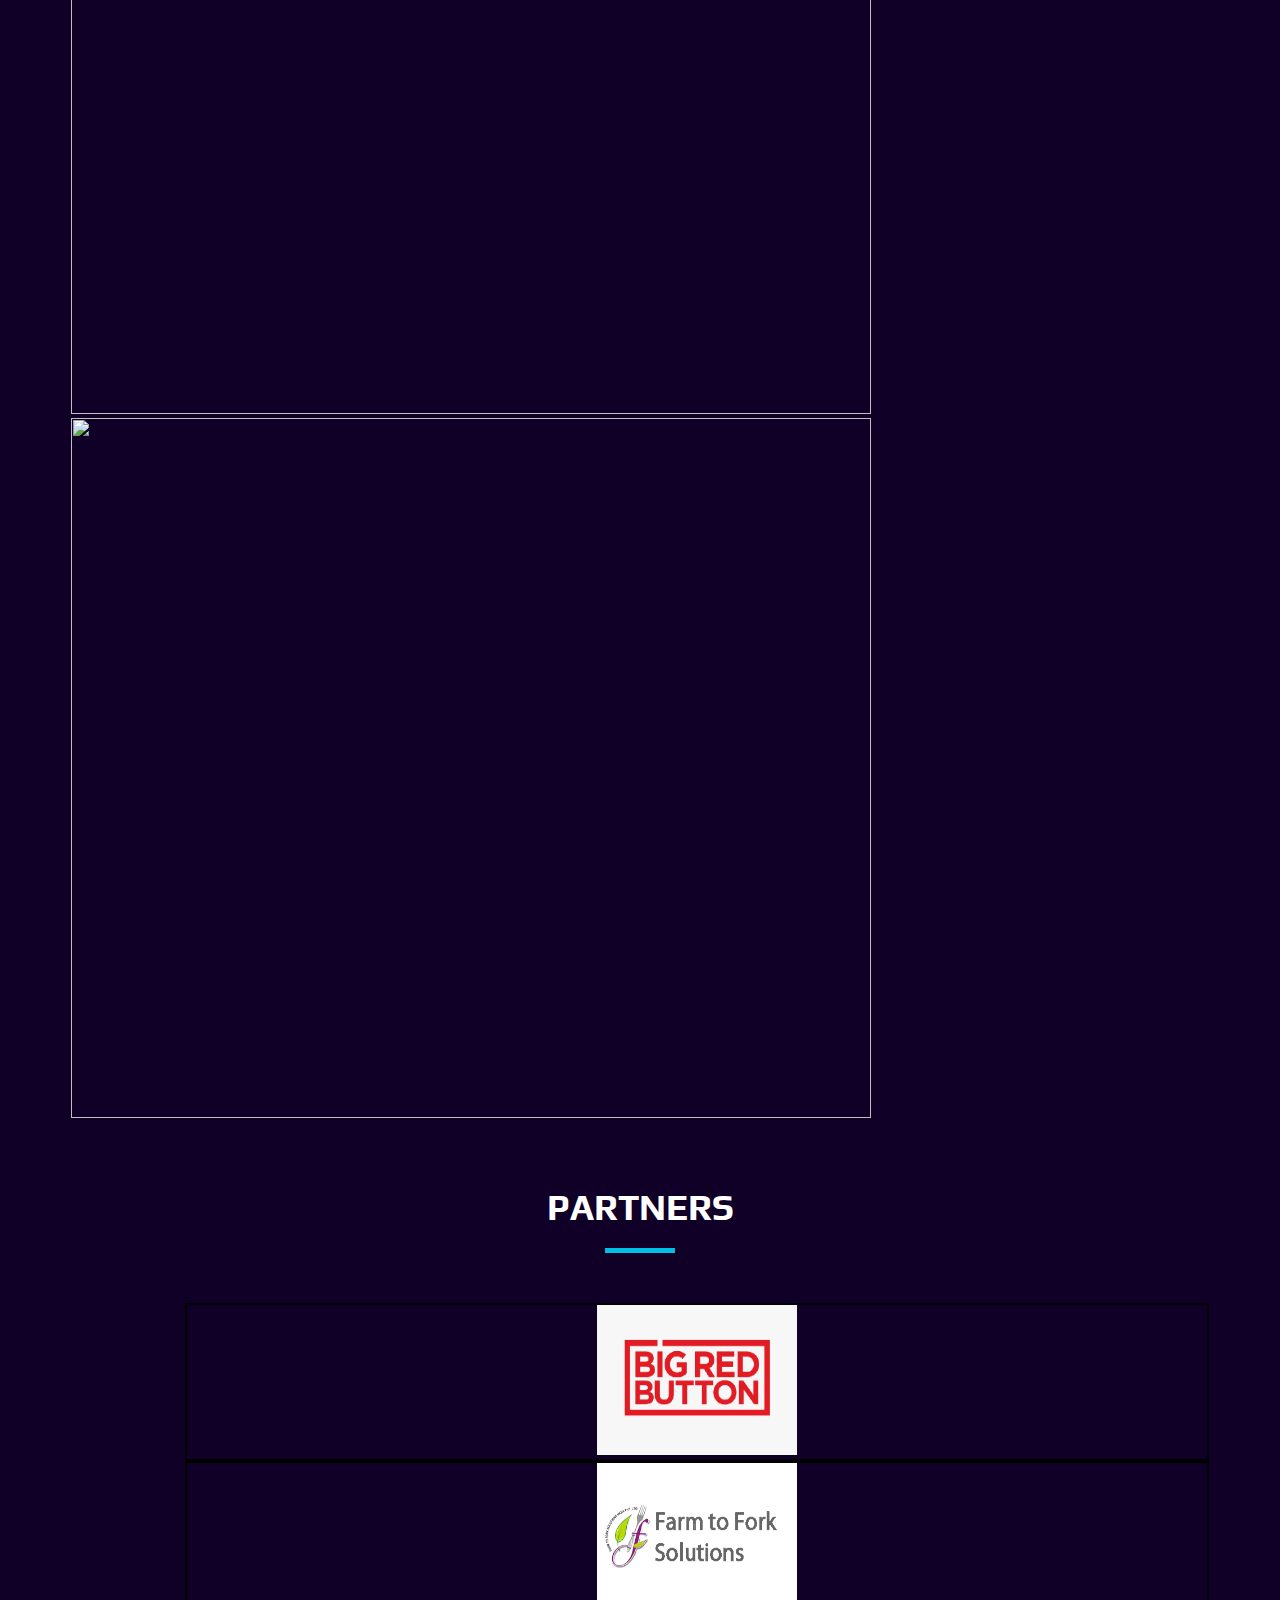
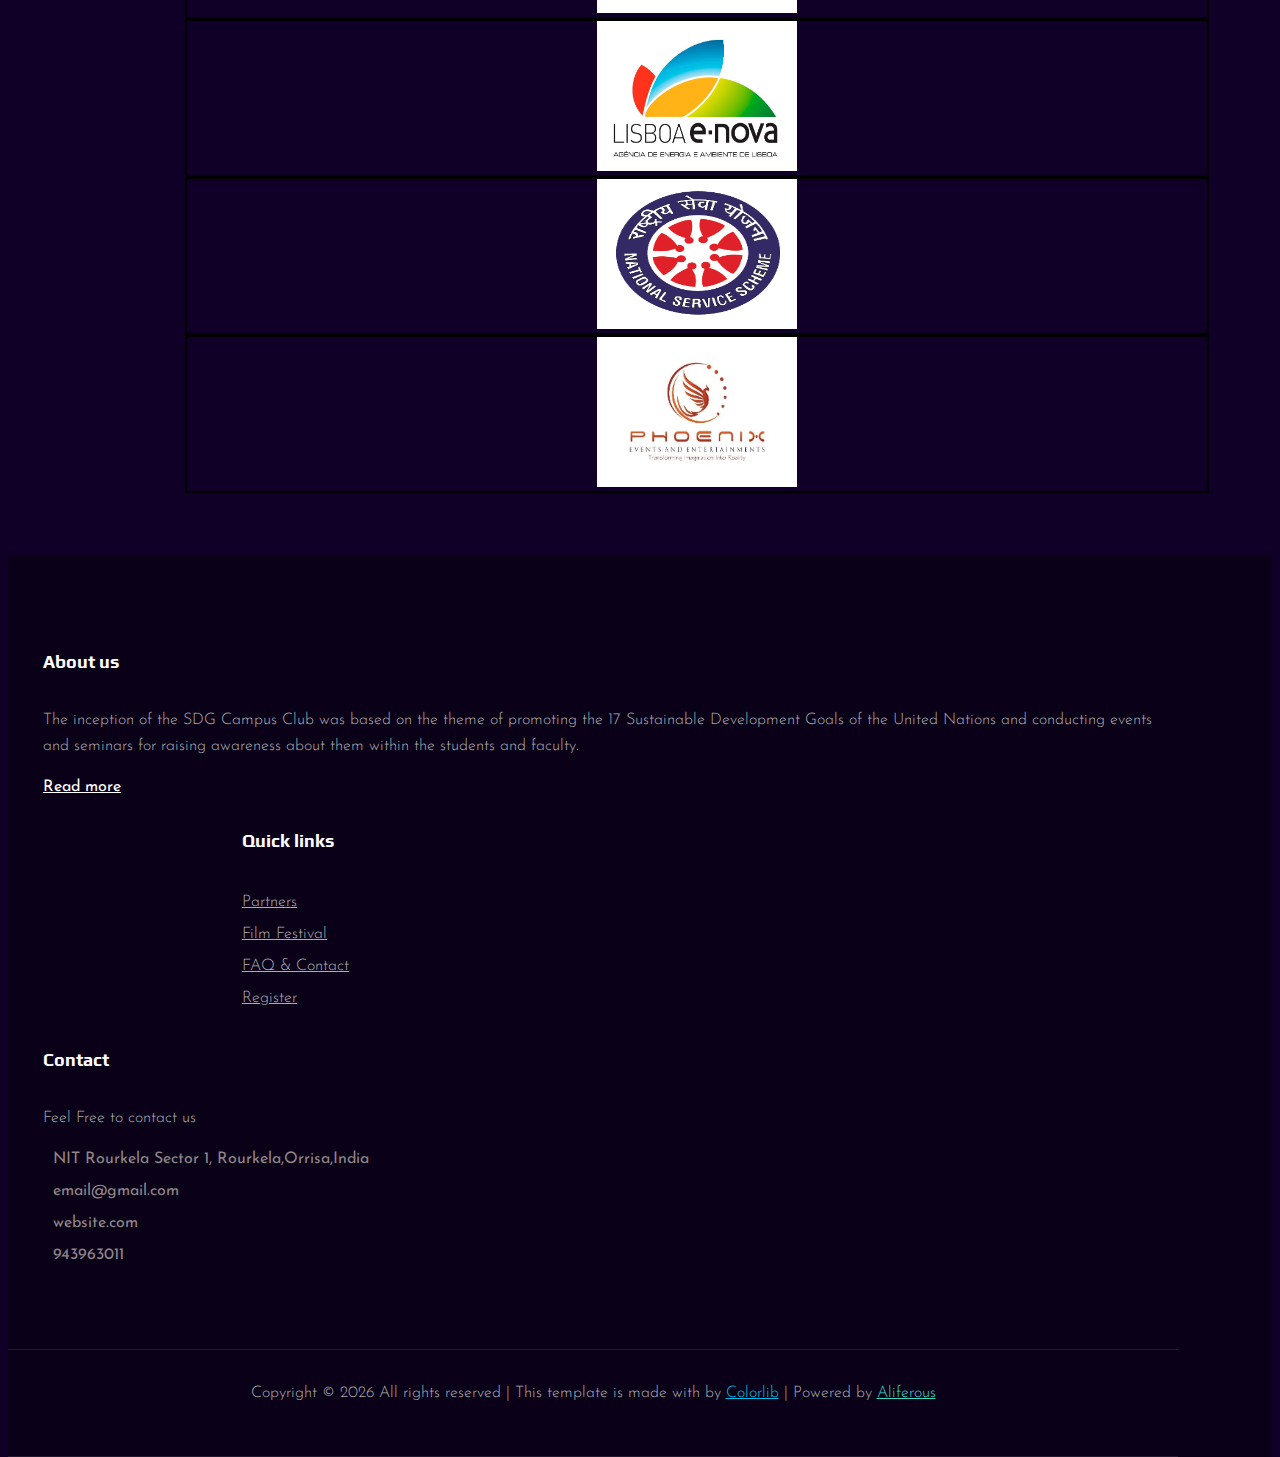
==== commit 77b67dad: "minor index" ====
--- a/index.html
+++ b/index.html
@@ -438,9 +438,9 @@
     
     <div id="partner" class="section_partner"> 
         <div class="section-title center-title">
-            
-        </div>
-        <div class="row" style="margin-left: 10%;">
+            <h2>Itinerary</h2>
+        </div>
+        <div class="row">
             <div class="col-md-6 col-sm-12">
                 
                     <div class="pic">
@@ -523,7 +523,7 @@
                             
                             <h5>About us</h5>
                             <p>The inception of the SDG Campus Club was based on the theme of promoting the 17 Sustainable Development Goals of the United Nations and conducting events and seminars for raising awareness about them within the students and faculty. </p>
-                            <a href="#" class="read__more">Read more <span class="arrow_right"></span></a>
+                            <a href="about.html" class="read__more">Read more <span class="arrow_right"></span></a>
                         </div>
                     </div>
                     
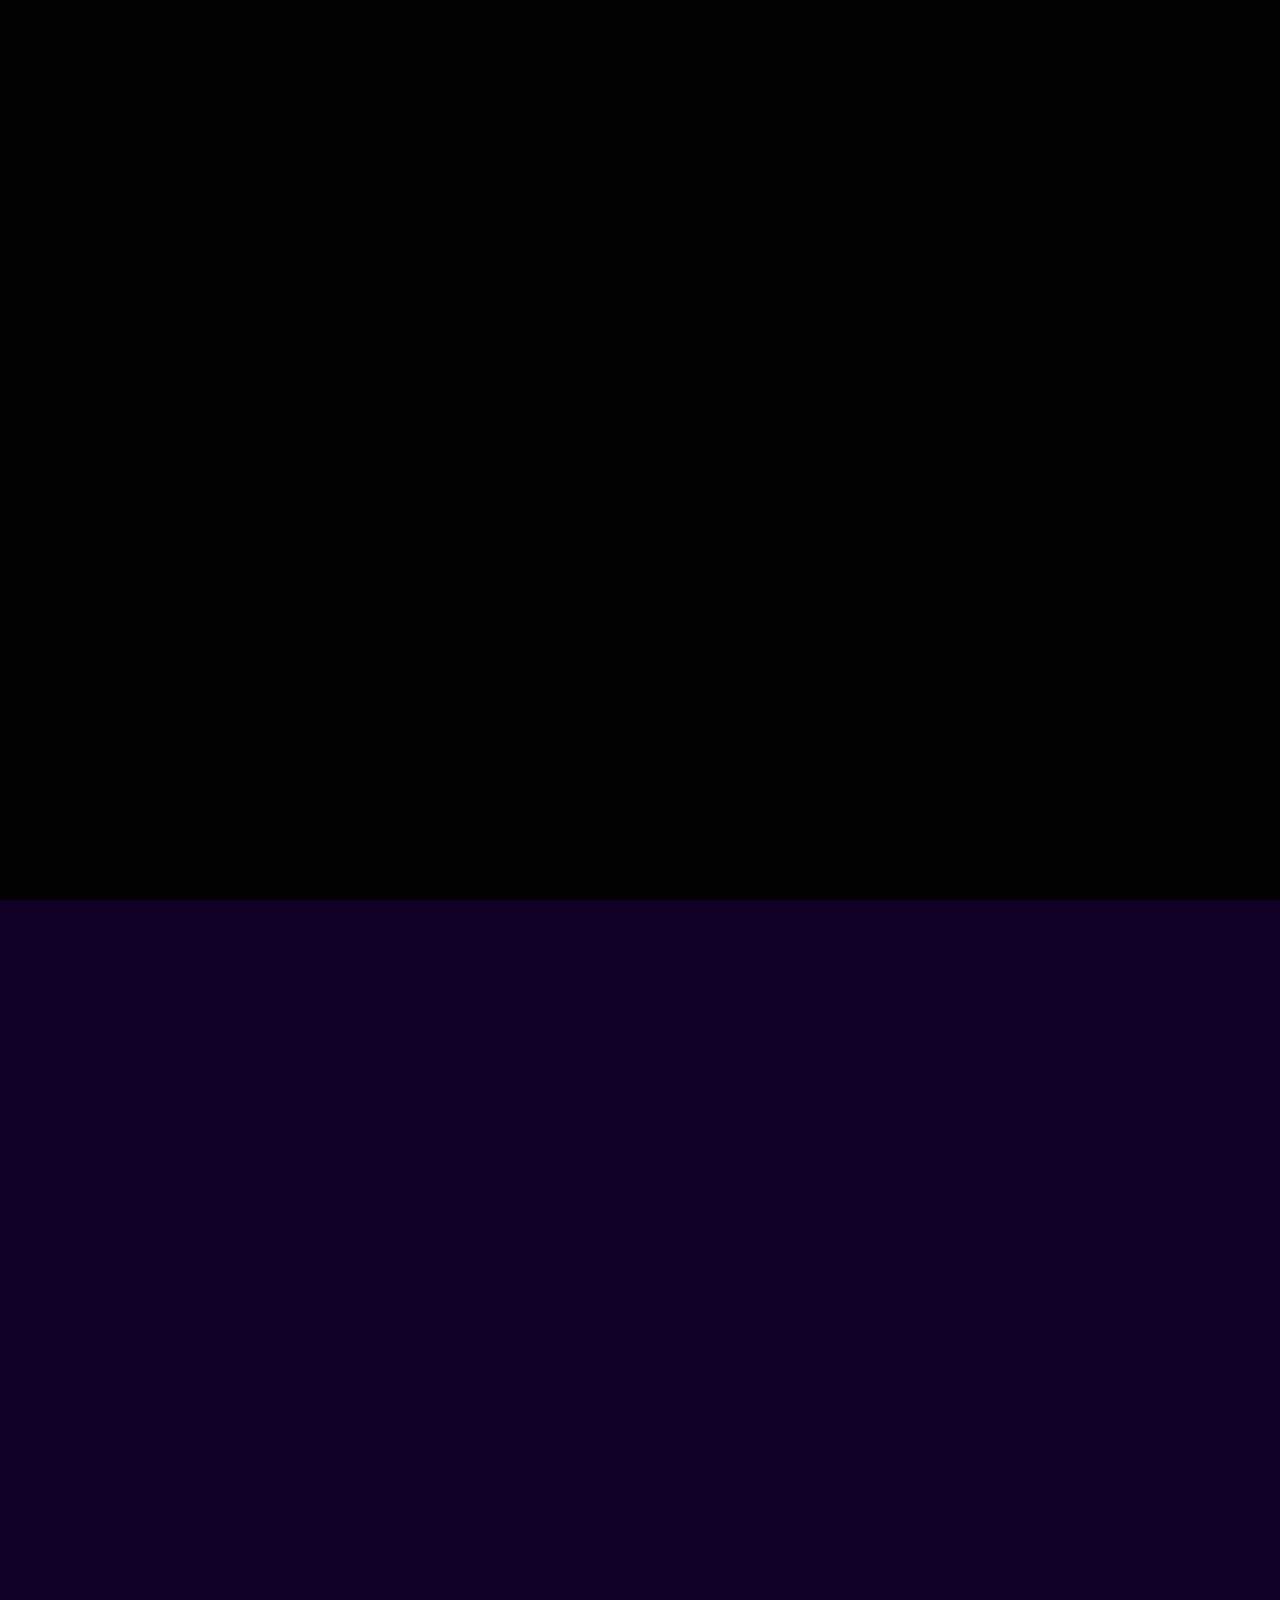
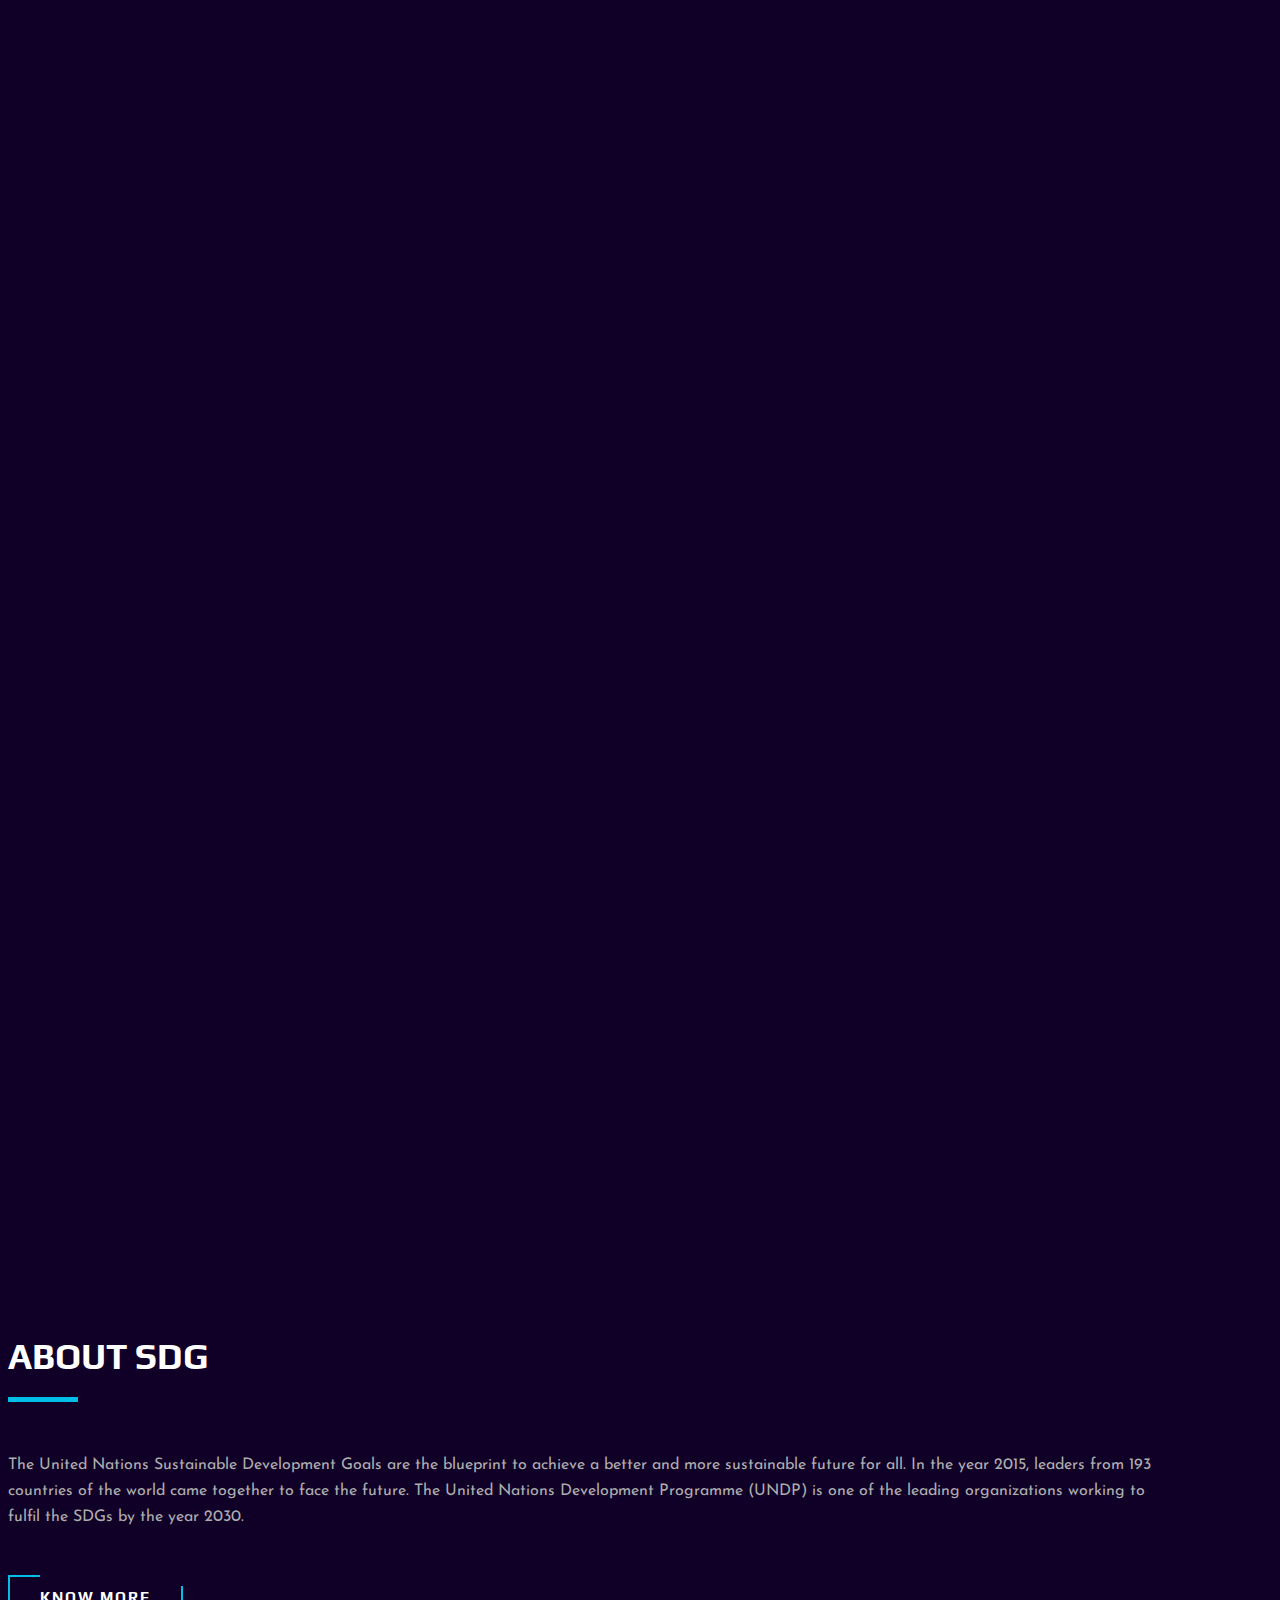
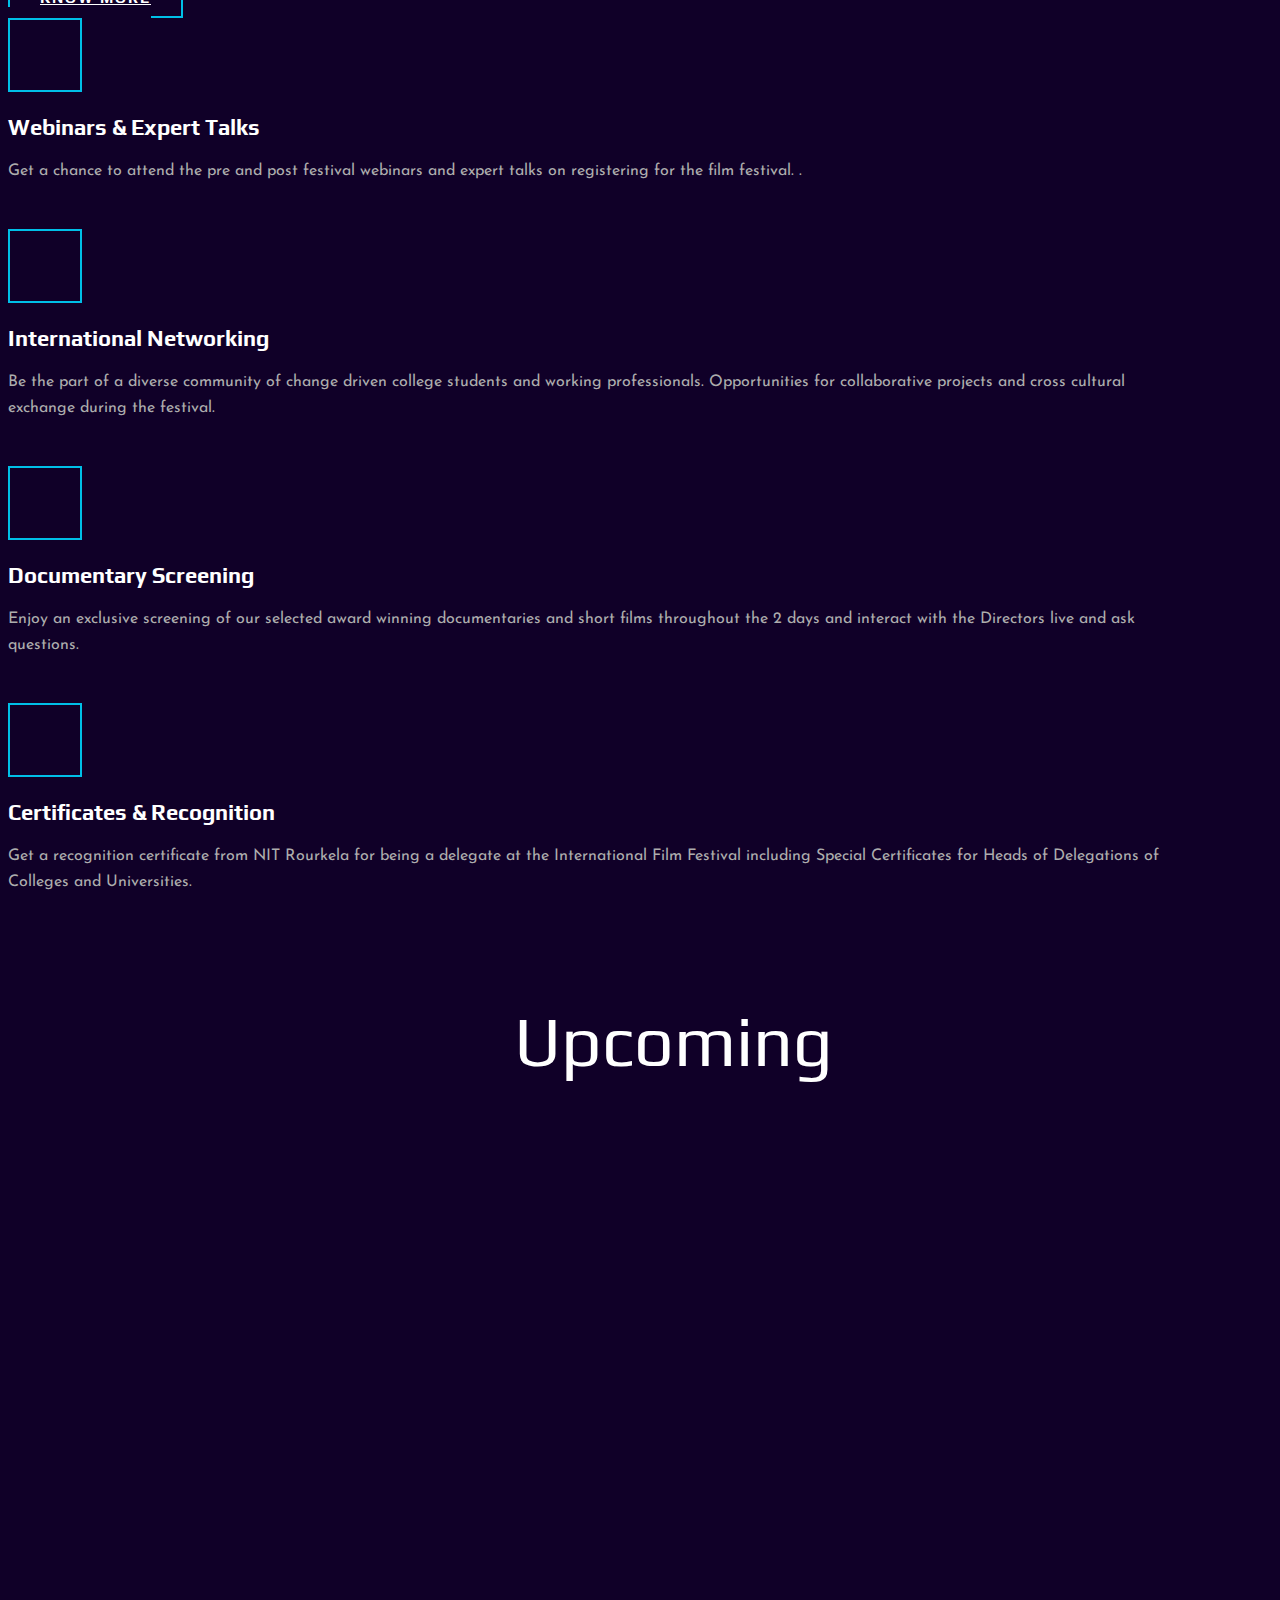
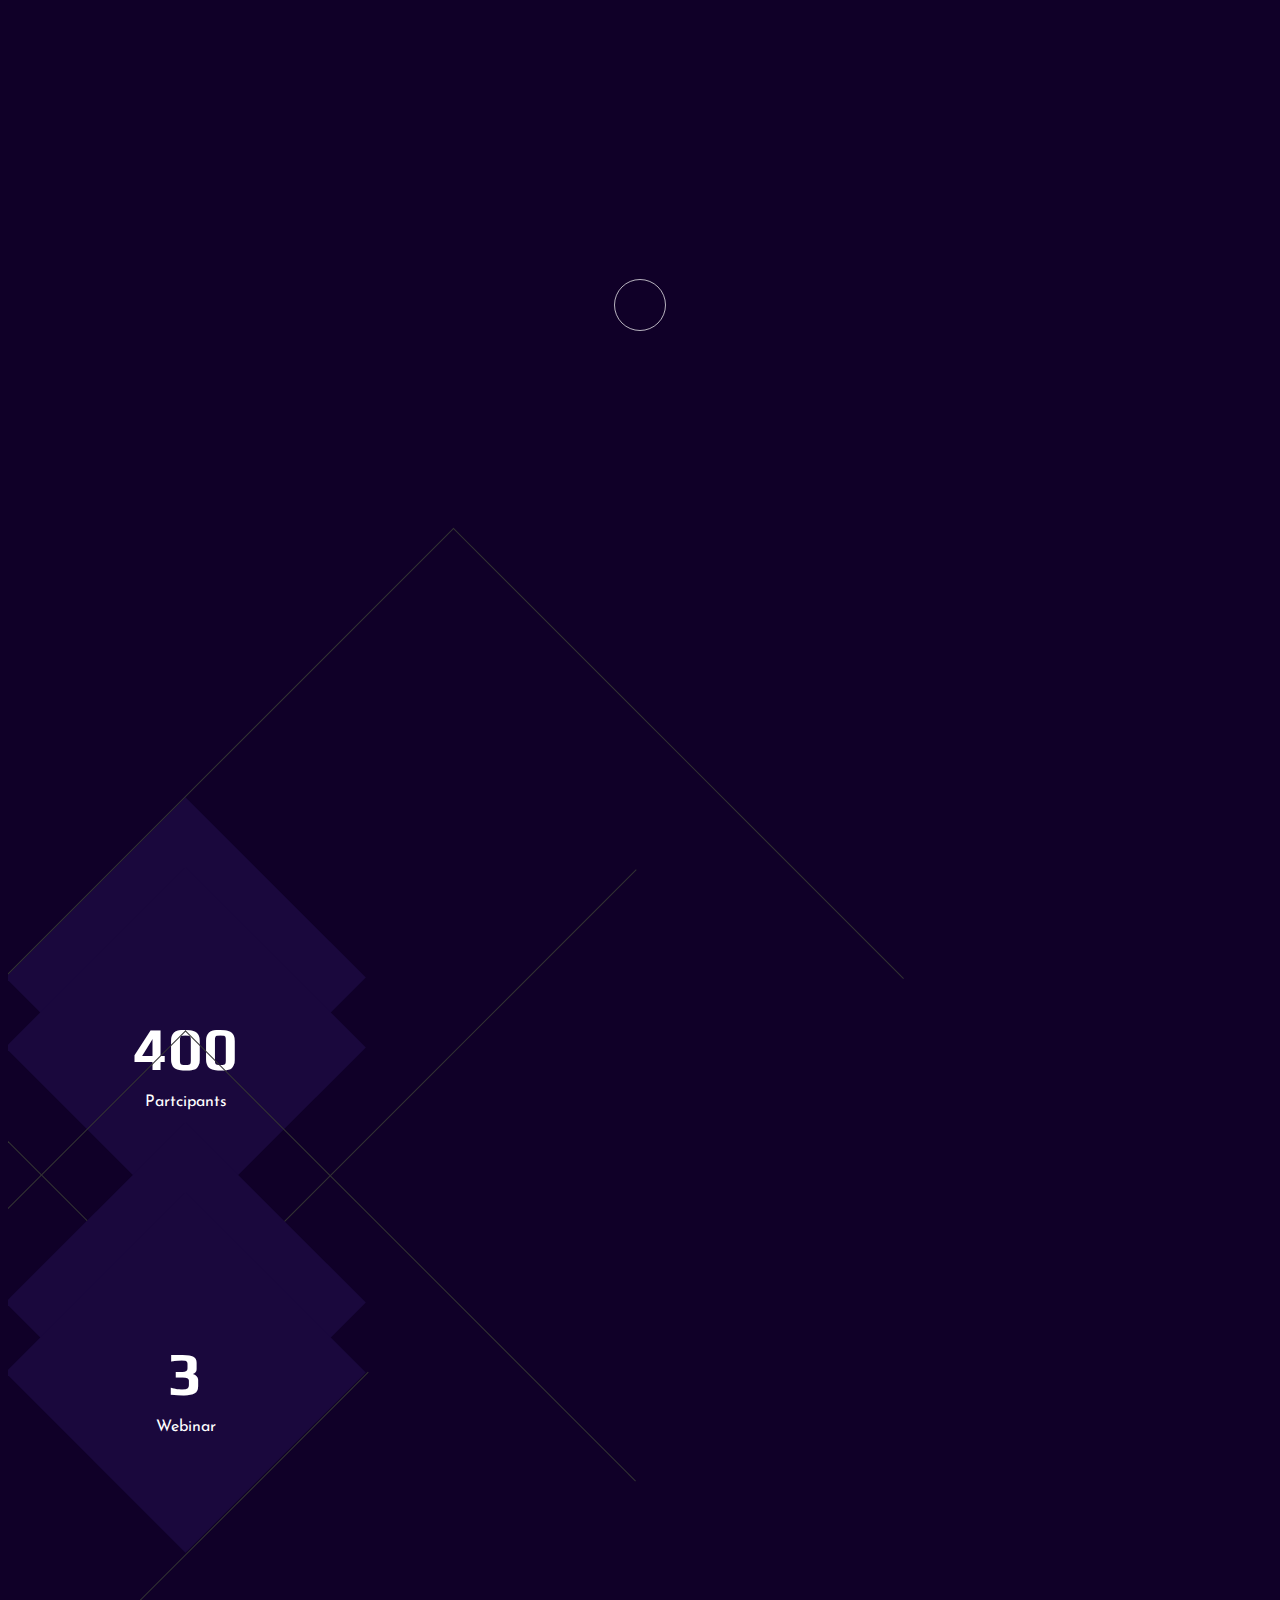
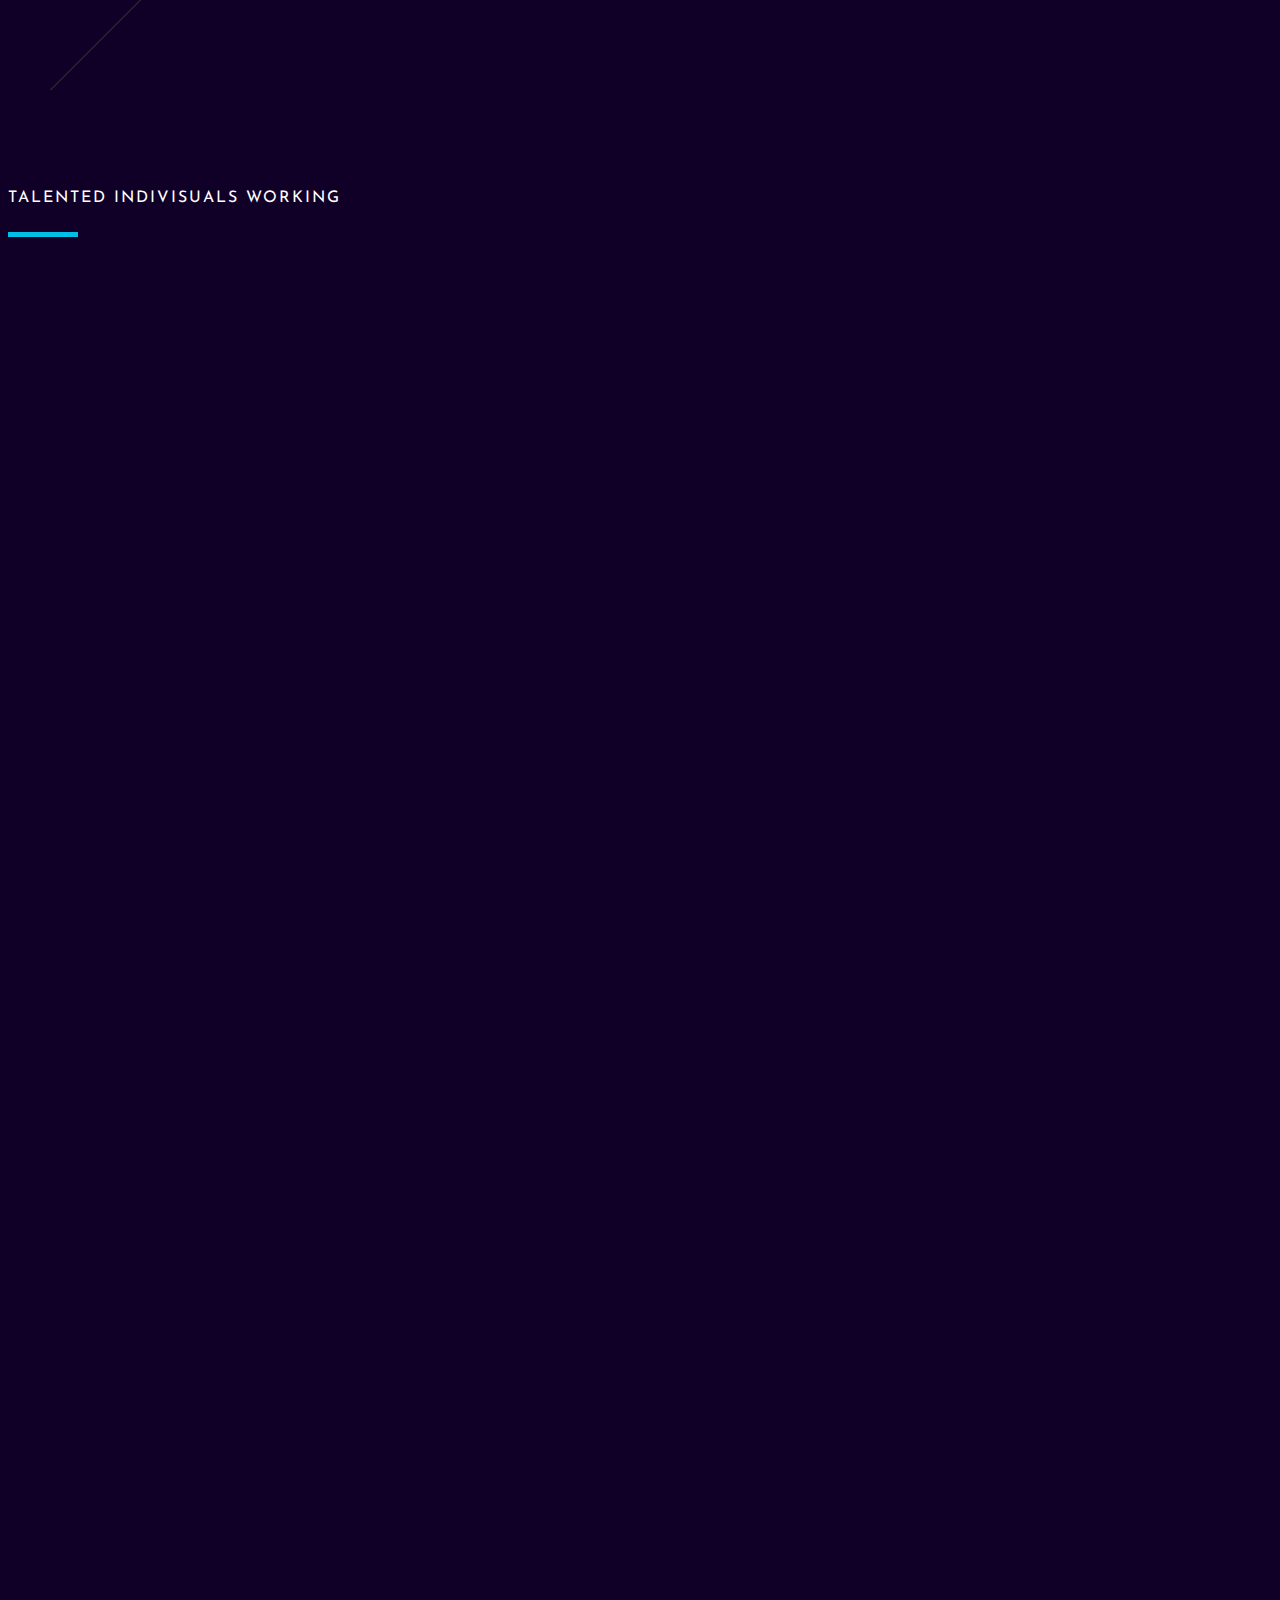
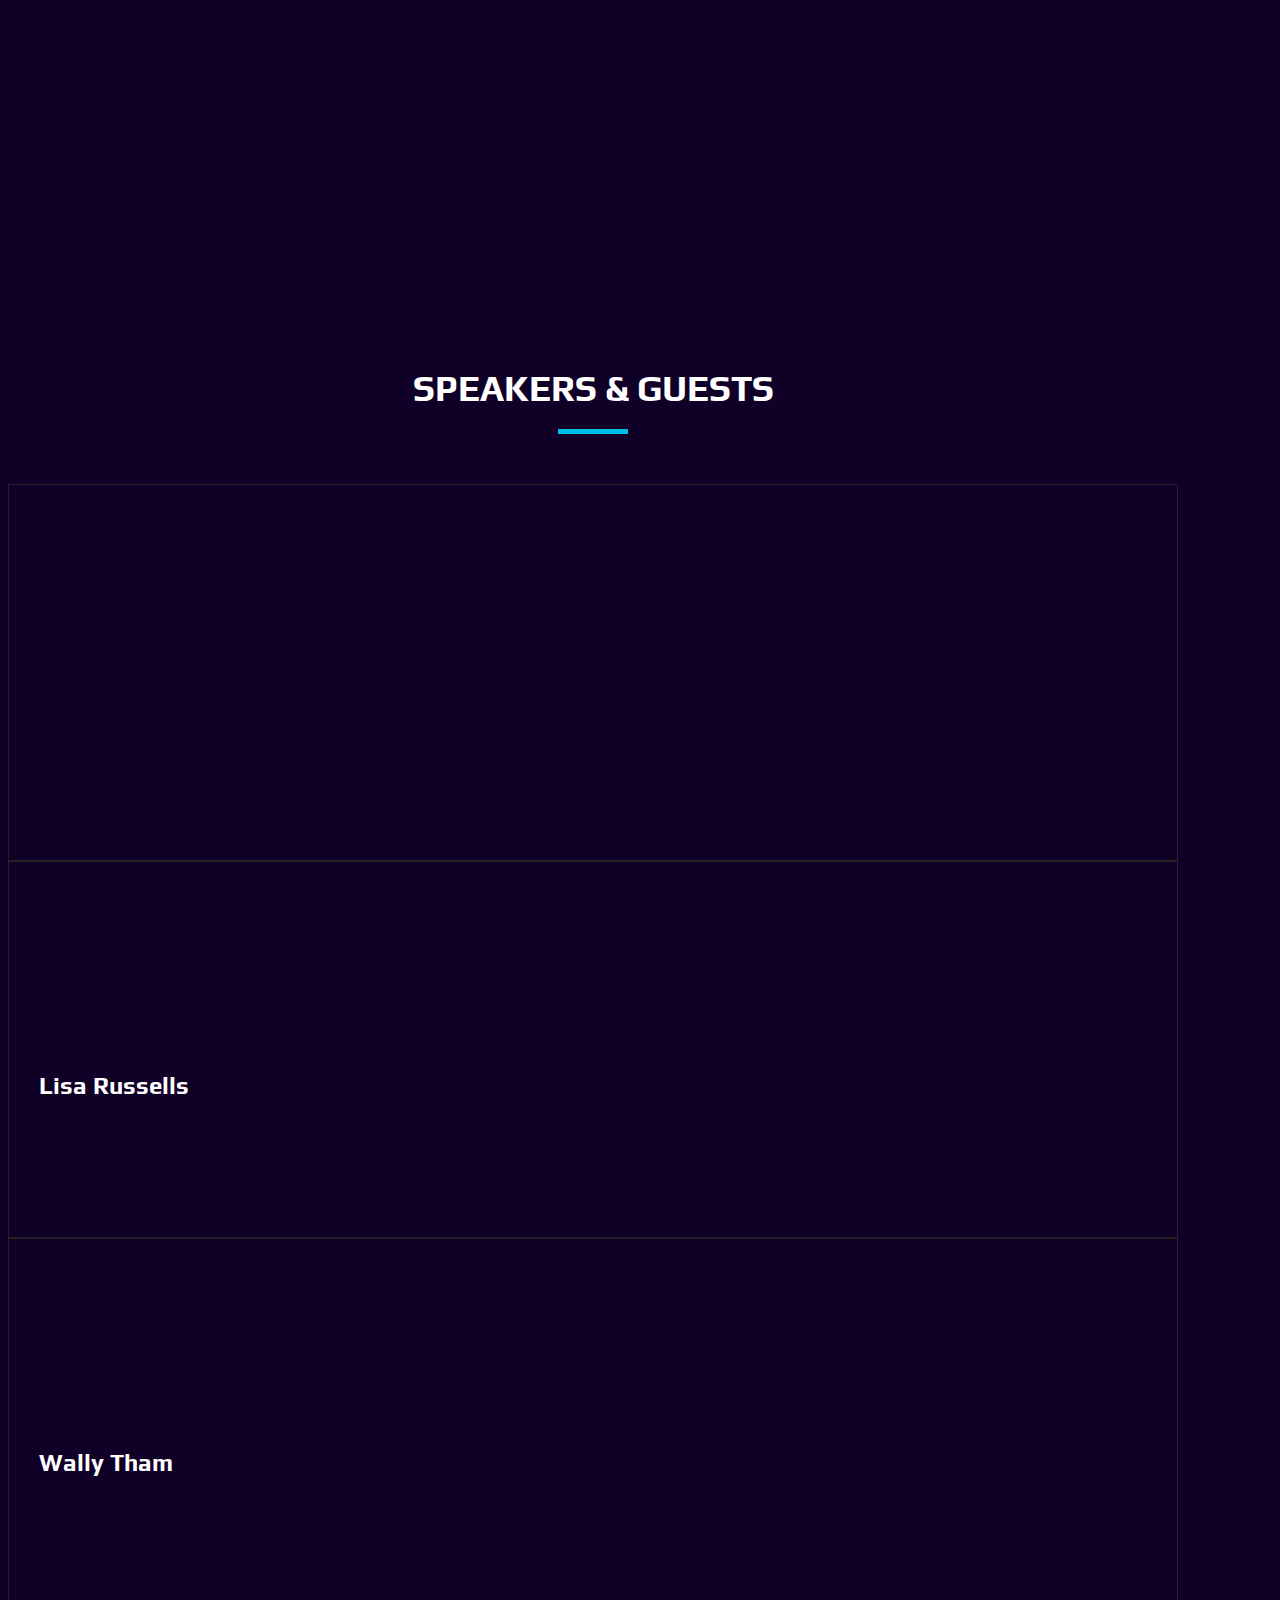
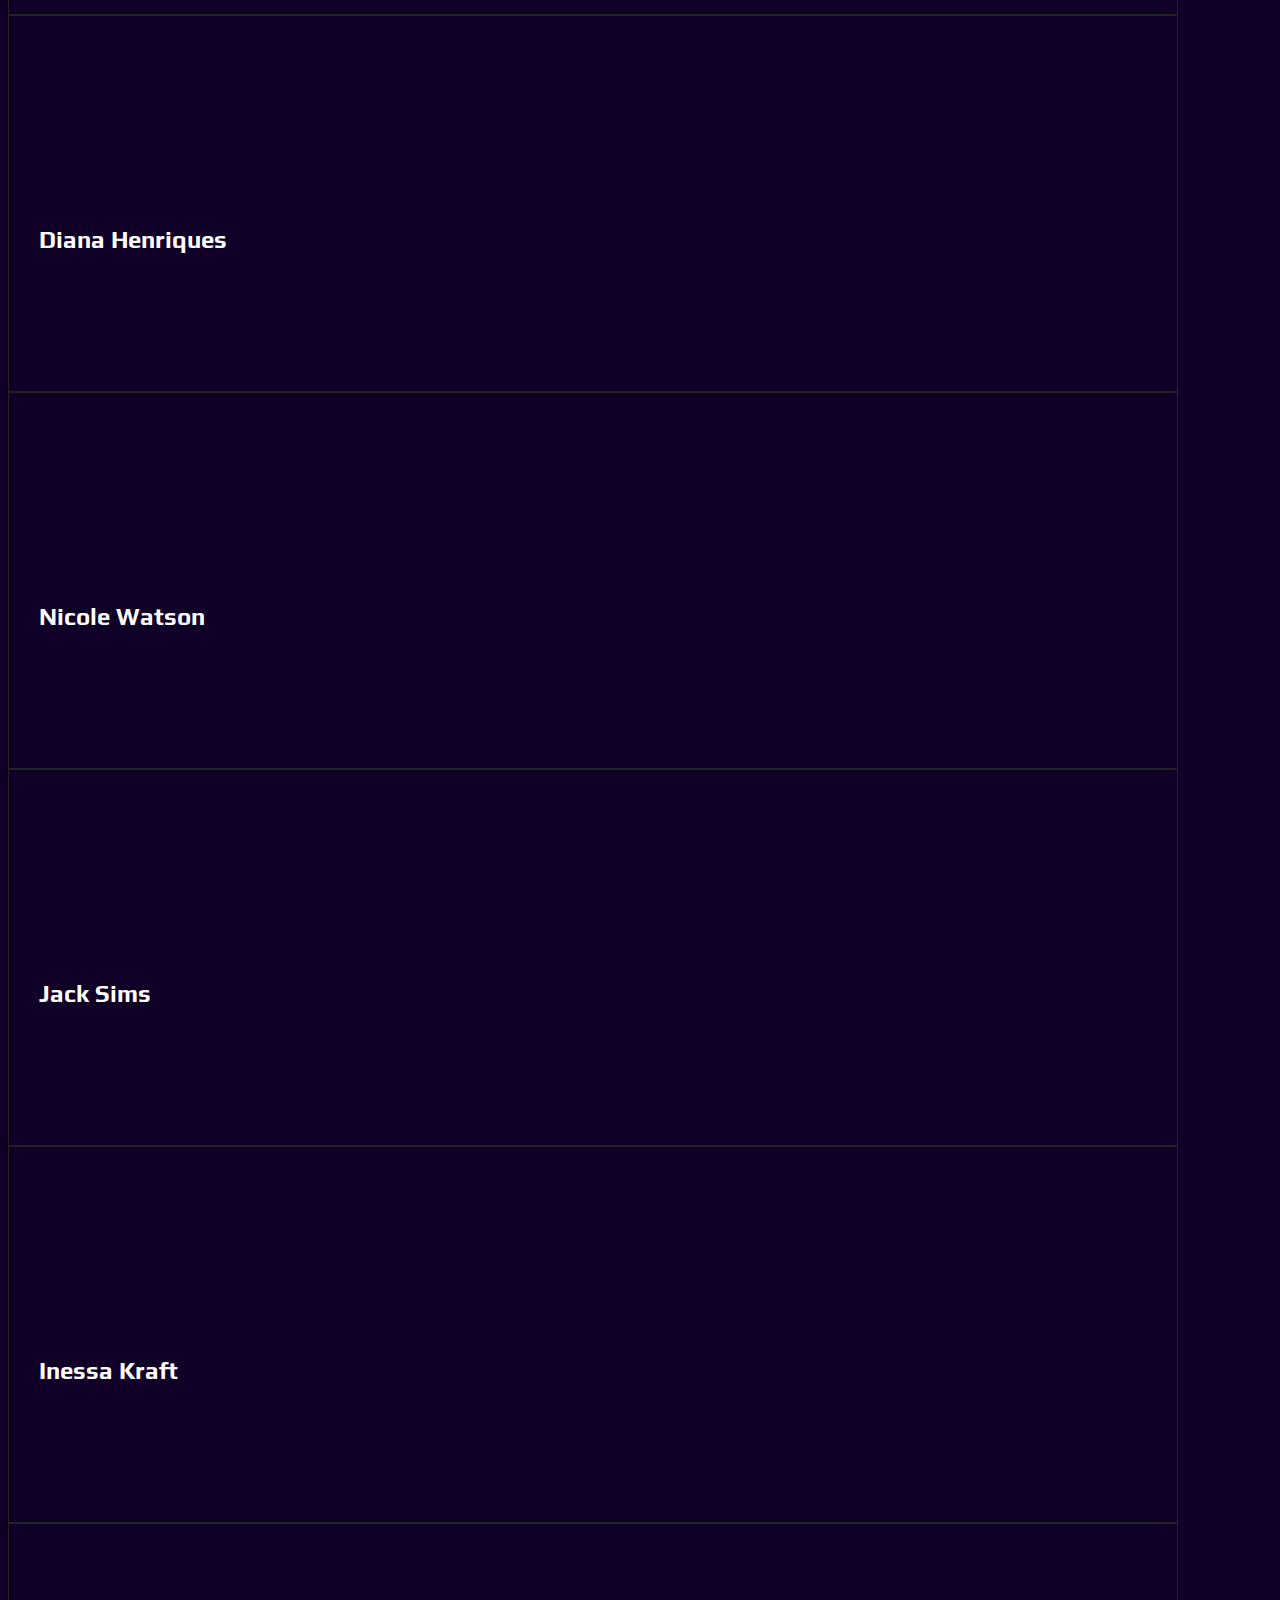
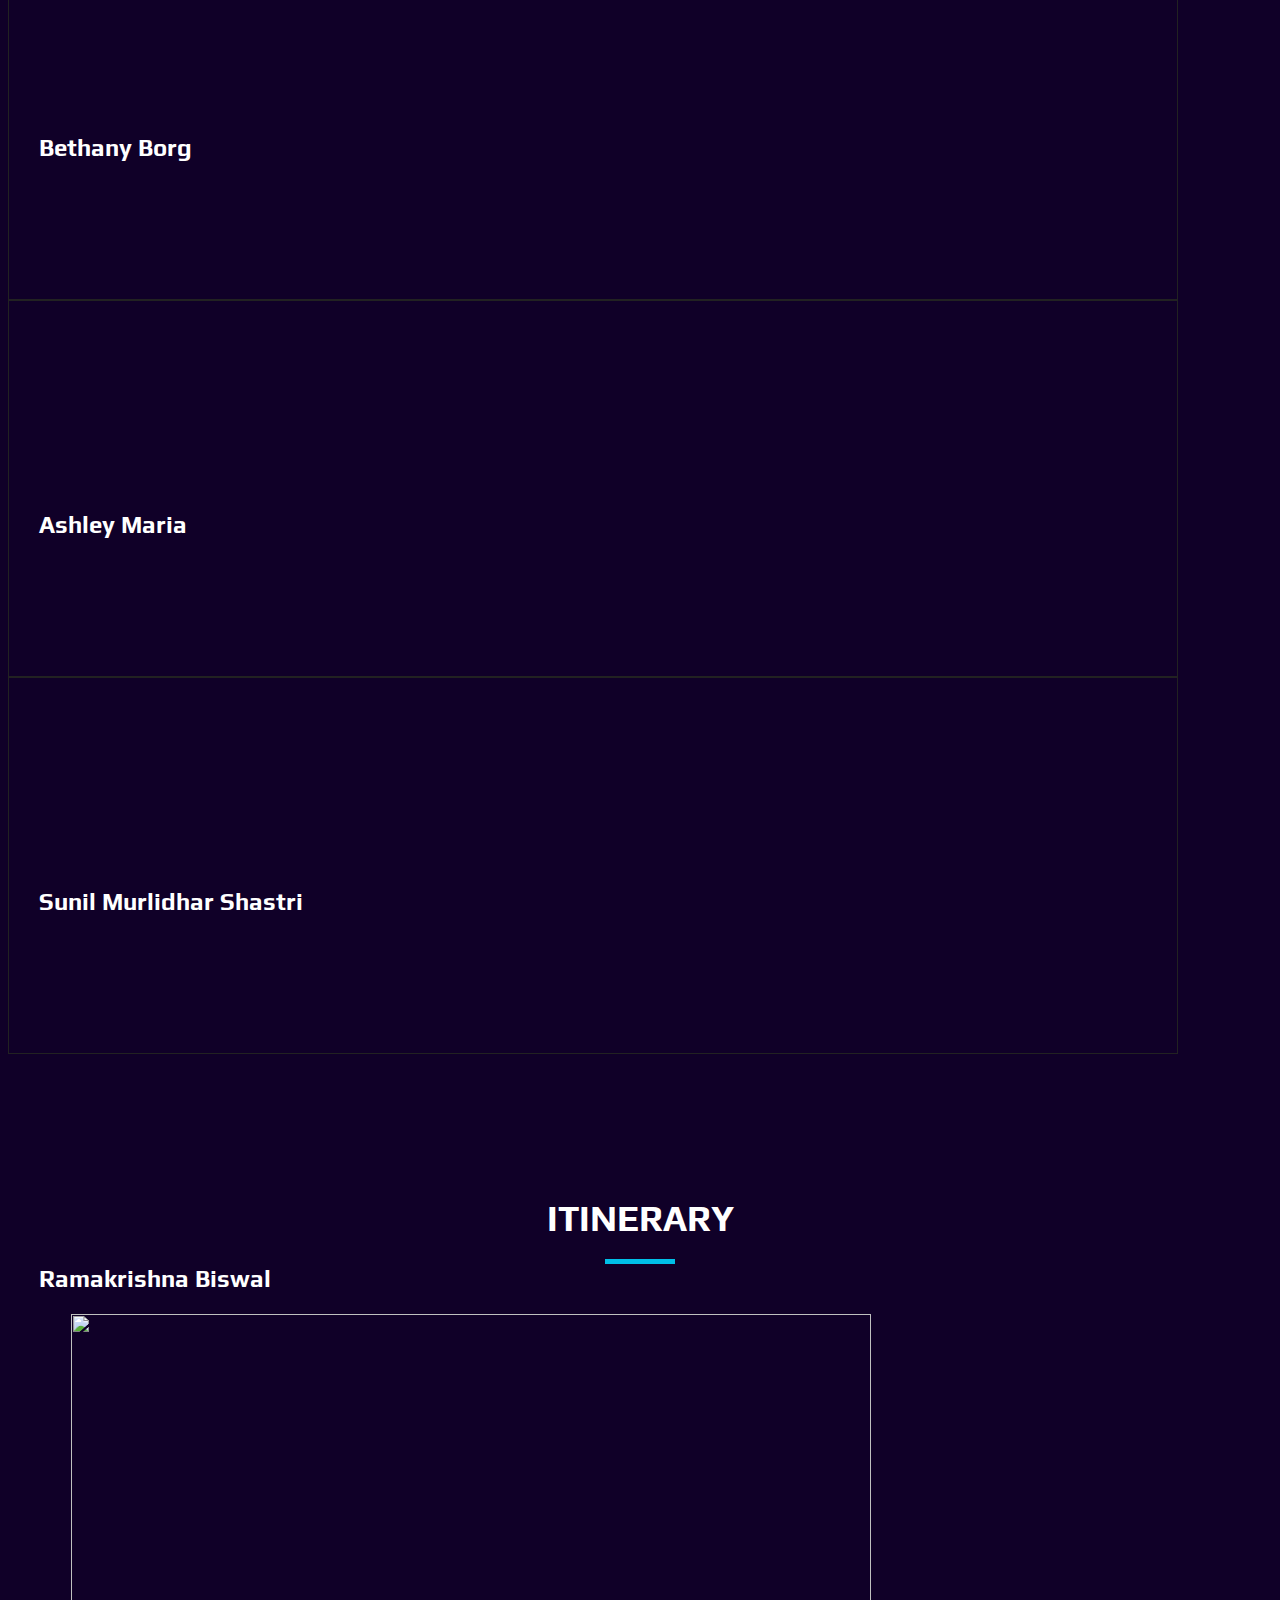
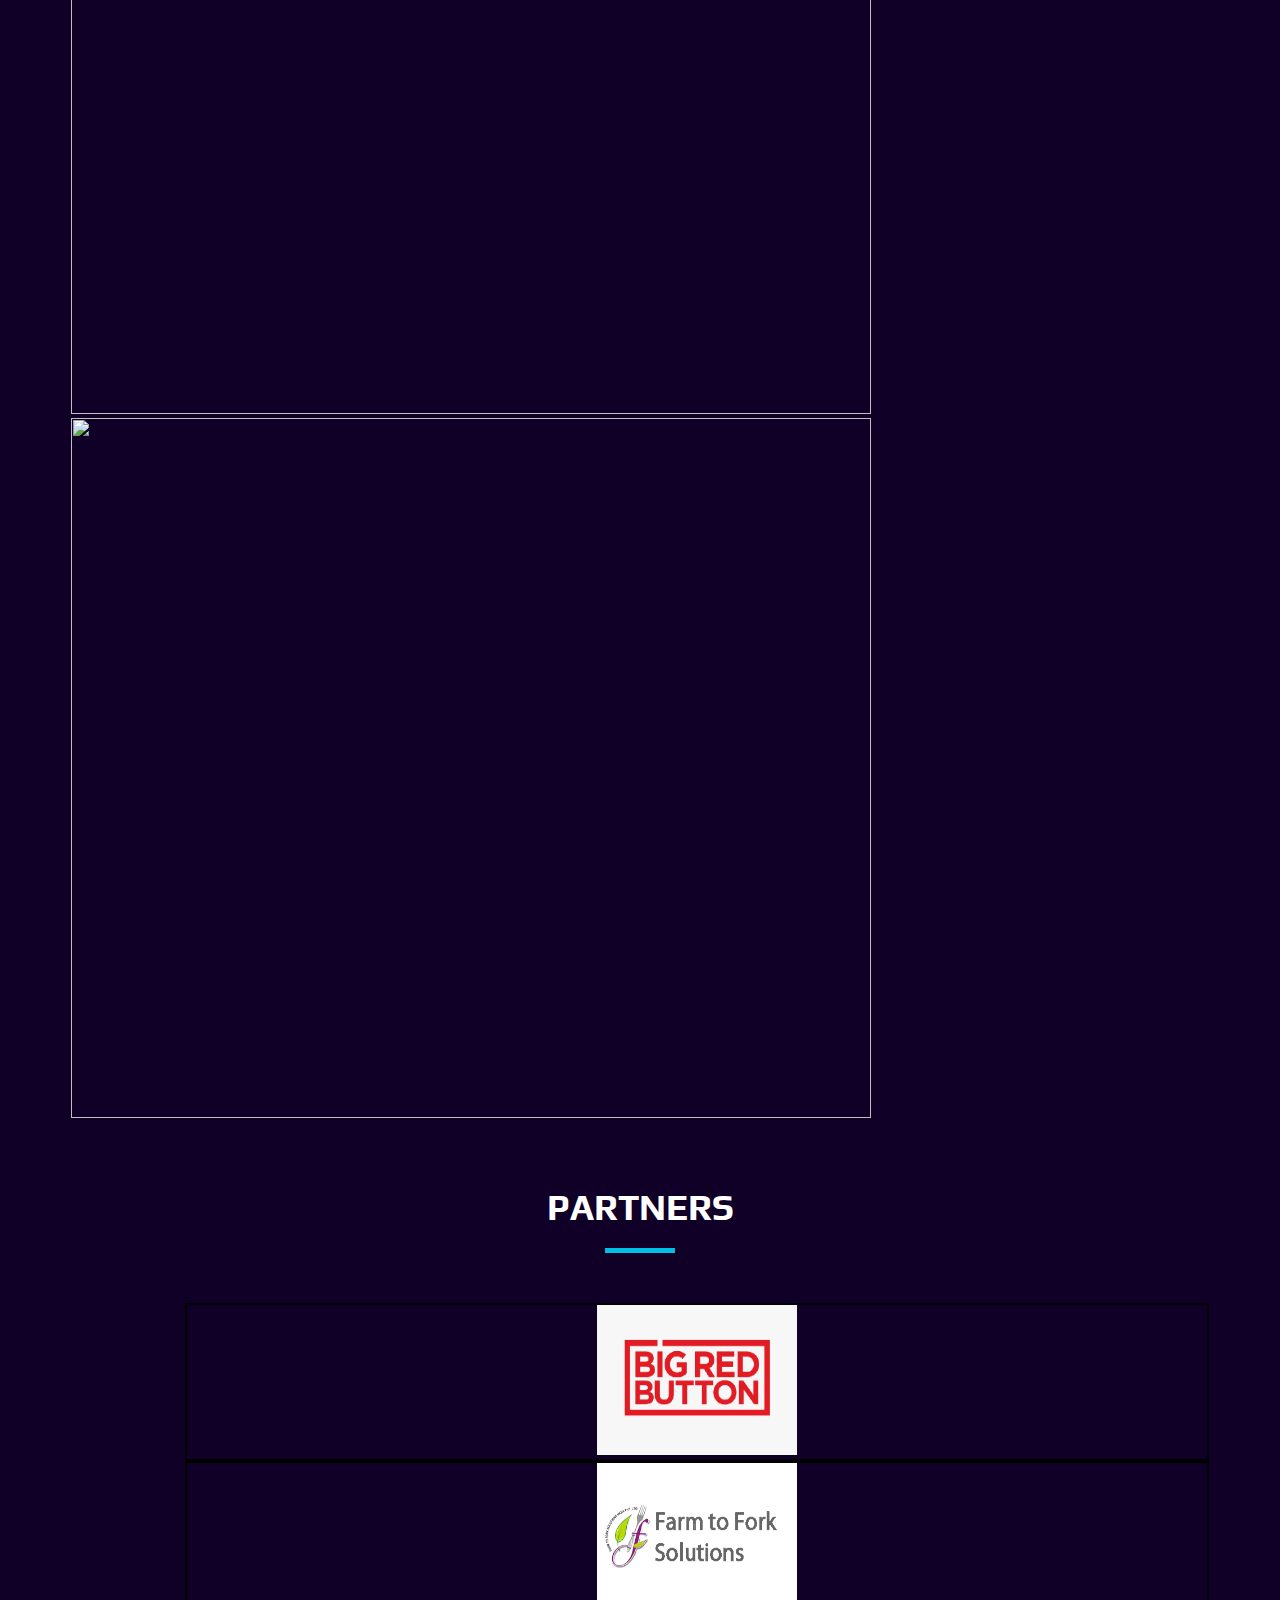
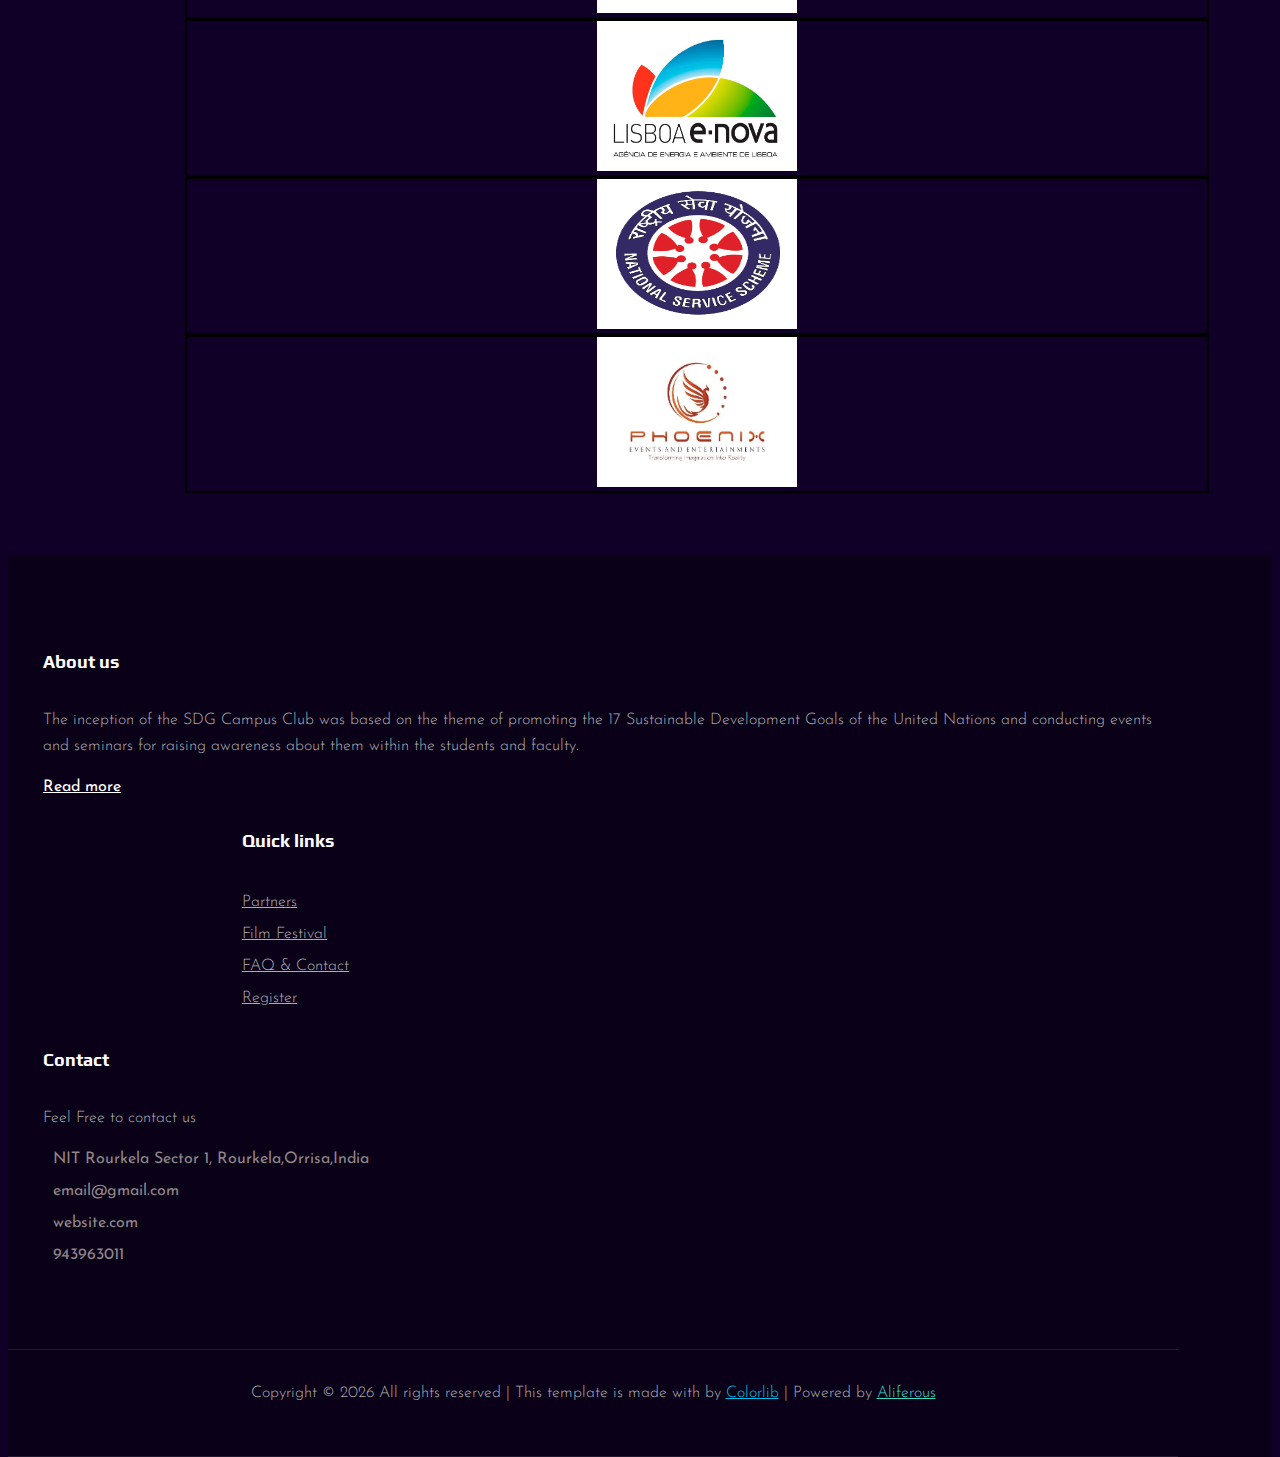
==== commit 32f5bd30: "Update index.html" ====
--- a/index.html
+++ b/index.html
@@ -78,8 +78,8 @@
                         <div class="col-lg-6">
                             <div class="hero__text">
                                 <span>Sustainable Development Goals </span>
-                                <h2>SDG</h2>
-                                <a href="#" class="primary-btn">See more about us</a>
+                                <h2>SDG Campus Club</h2>
+                            
                             </div>
                         </div>
                     </div>
@@ -90,9 +90,9 @@
                     <div class="row">
                         <div class="col-lg-6">
                             <div class="hero__text">
-                                <span>Sustainable Development Goals</span>
-                                <h2>SDG</h2>
-                                <a href="#" class="primary-btn">See more about us</a>
+                                <span>International Film Festival 2020</span>
+                                <h2>SDG Campus Club</h2>
+                                
                             </div>
                         </div>
                     </div>
@@ -103,9 +103,9 @@
                     <div class="row">
                         <div class="col-lg-6">
                             <div class="hero__text">
-                                <span>Sustainable Development Goals</span>
-                                <h2>SDG</h2>
-                                <a href="#" class="primary-btn">See more about us</a>
+                                <span>Webinars & Expert Talks</span>
+                                <h2>SDG Campus Club</h2>
+                                
                             </div>
                         </div>
                     </div>
@@ -369,7 +369,7 @@
                     </div>
                     <div class="col-lg-4">
                         <div class="blog__item latest__item2">
-                            <h4 style="margin-top:50%">Wally Than</h4>
+                            <h4 style="margin-top:50%">Wally Tham</h4>
                            
                            
                         </div>
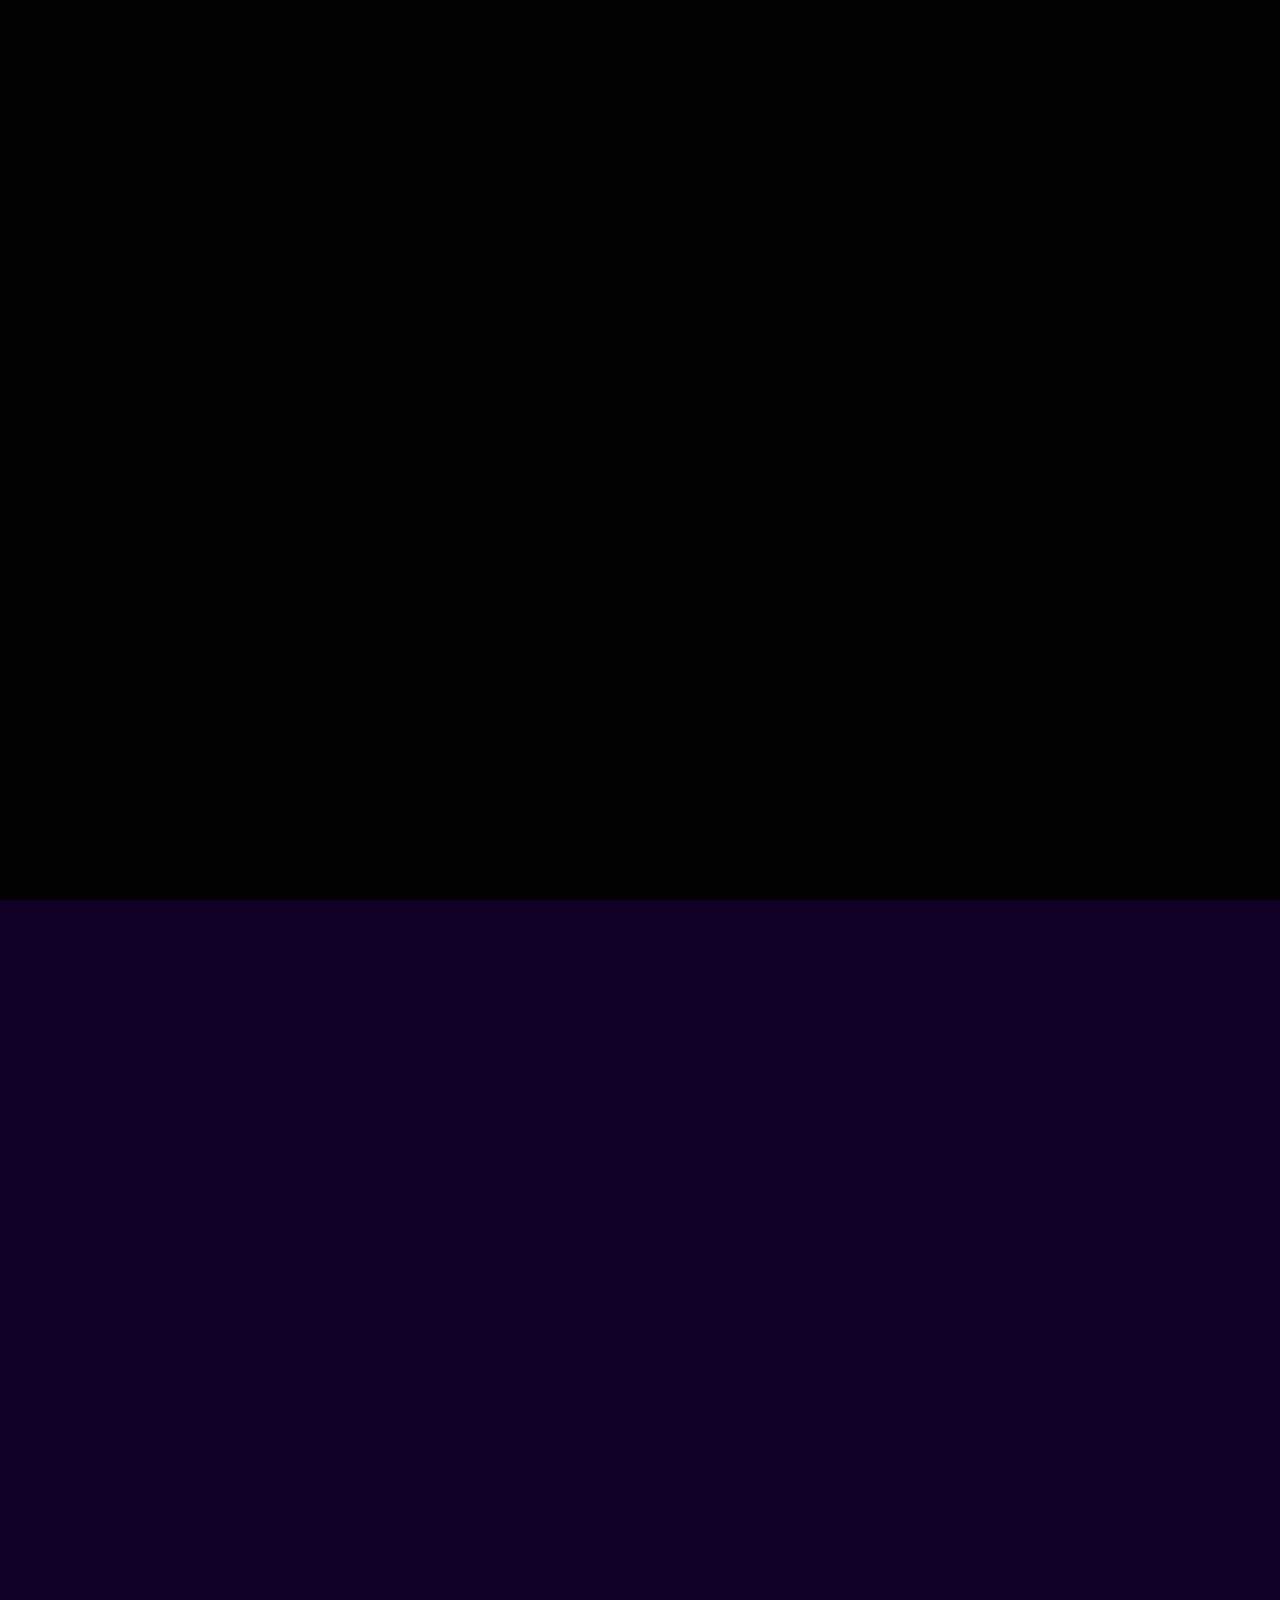
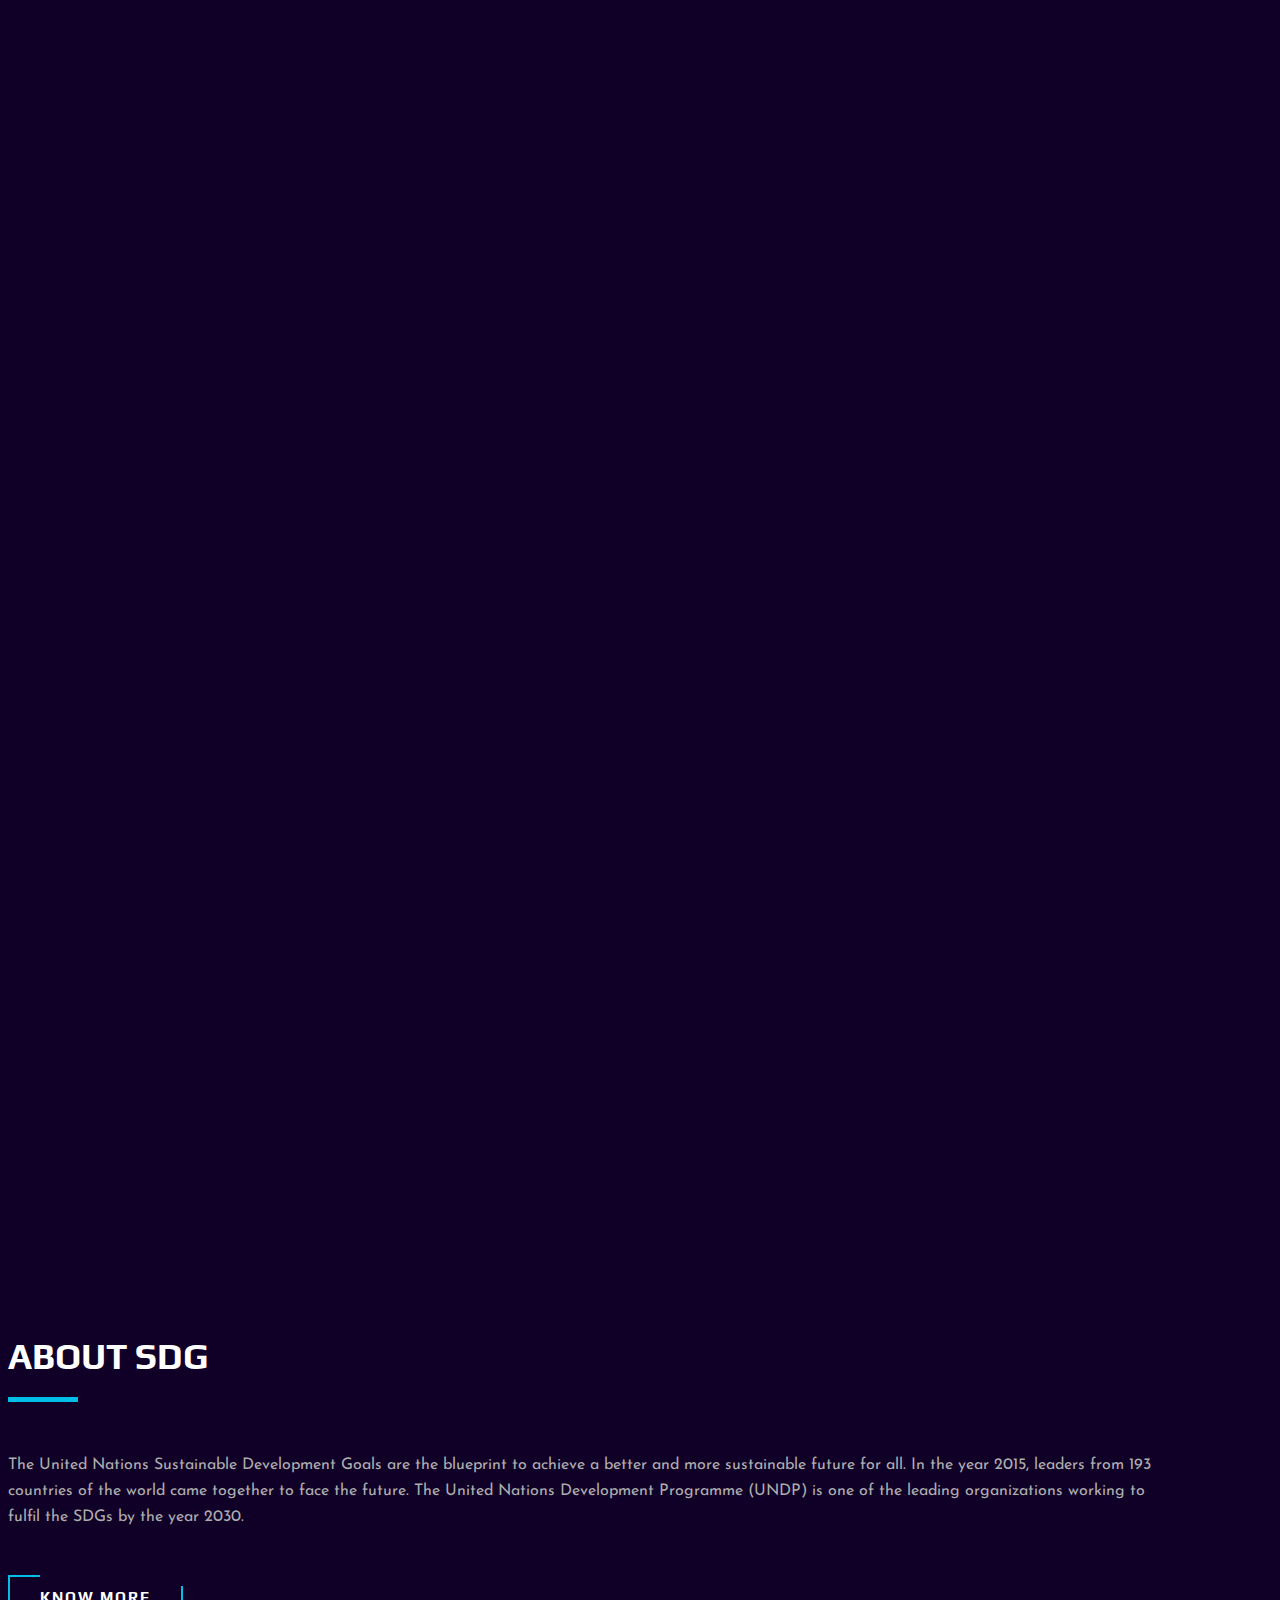
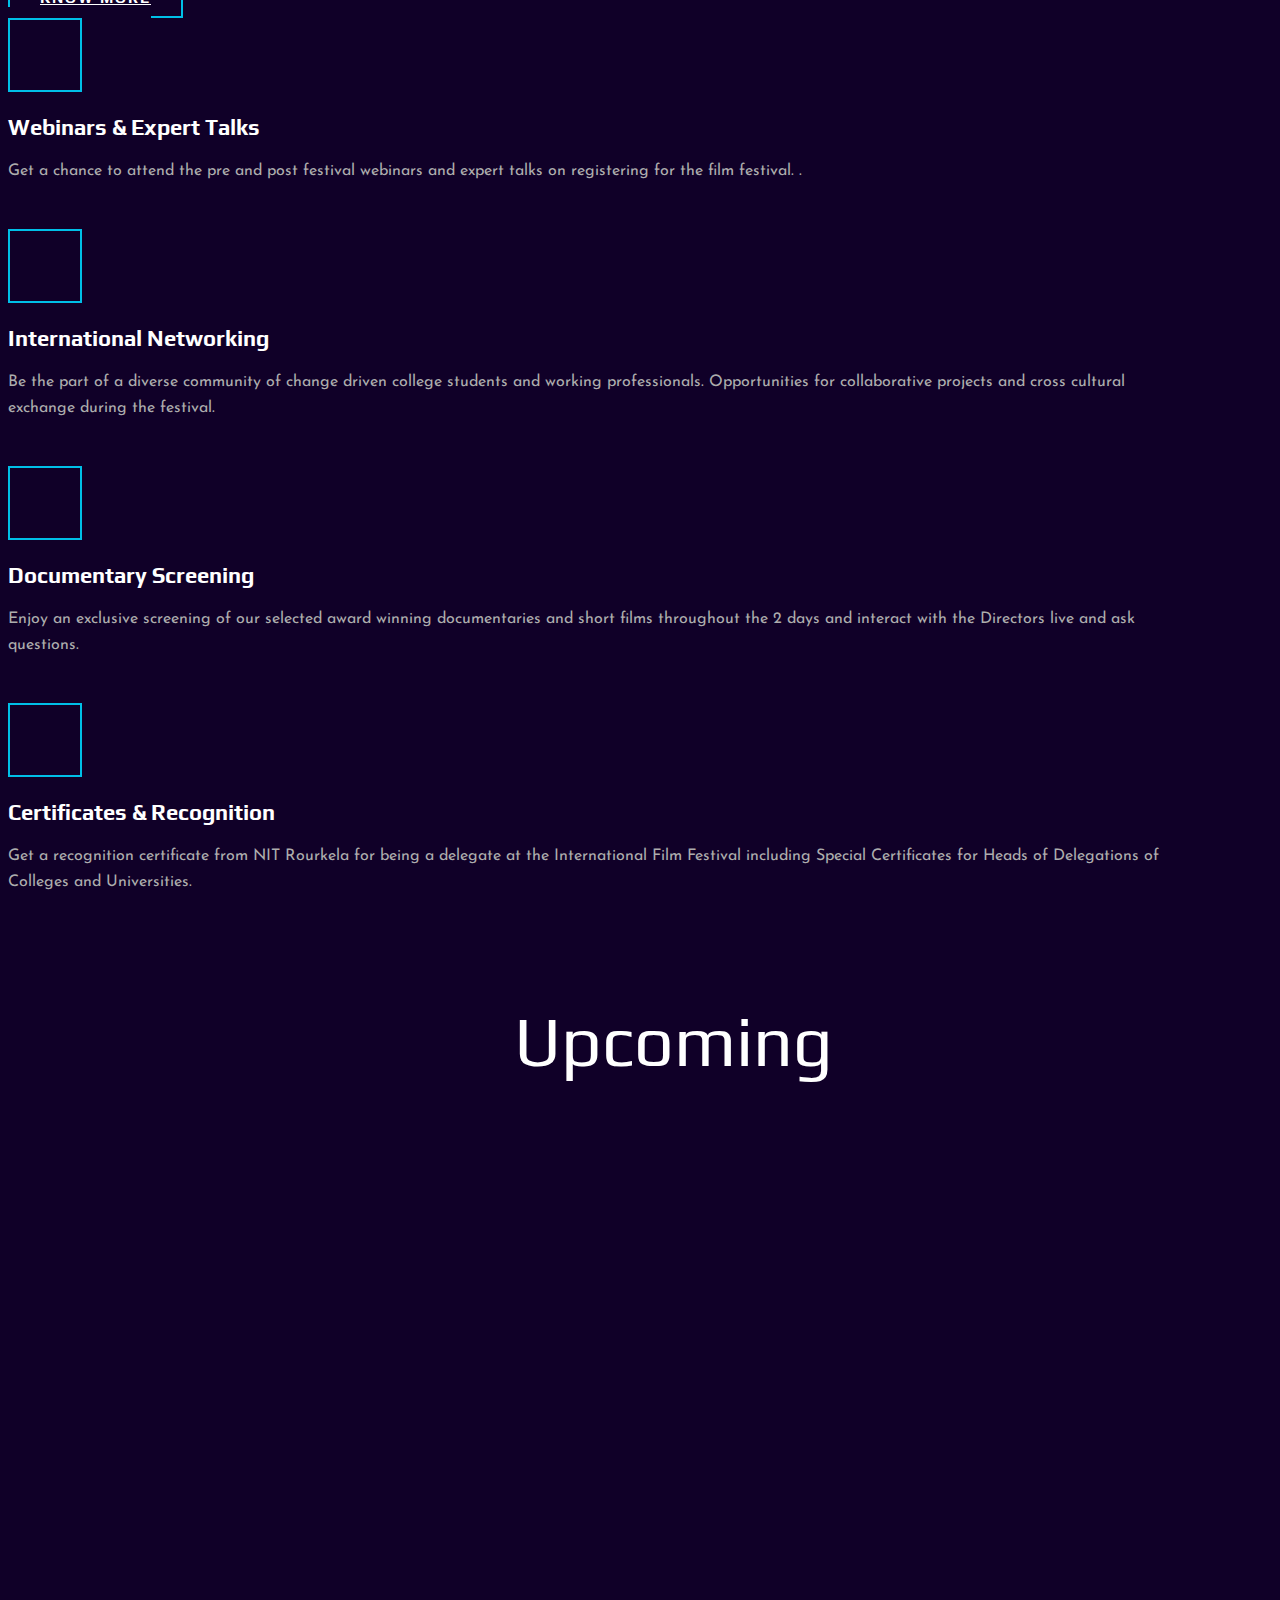
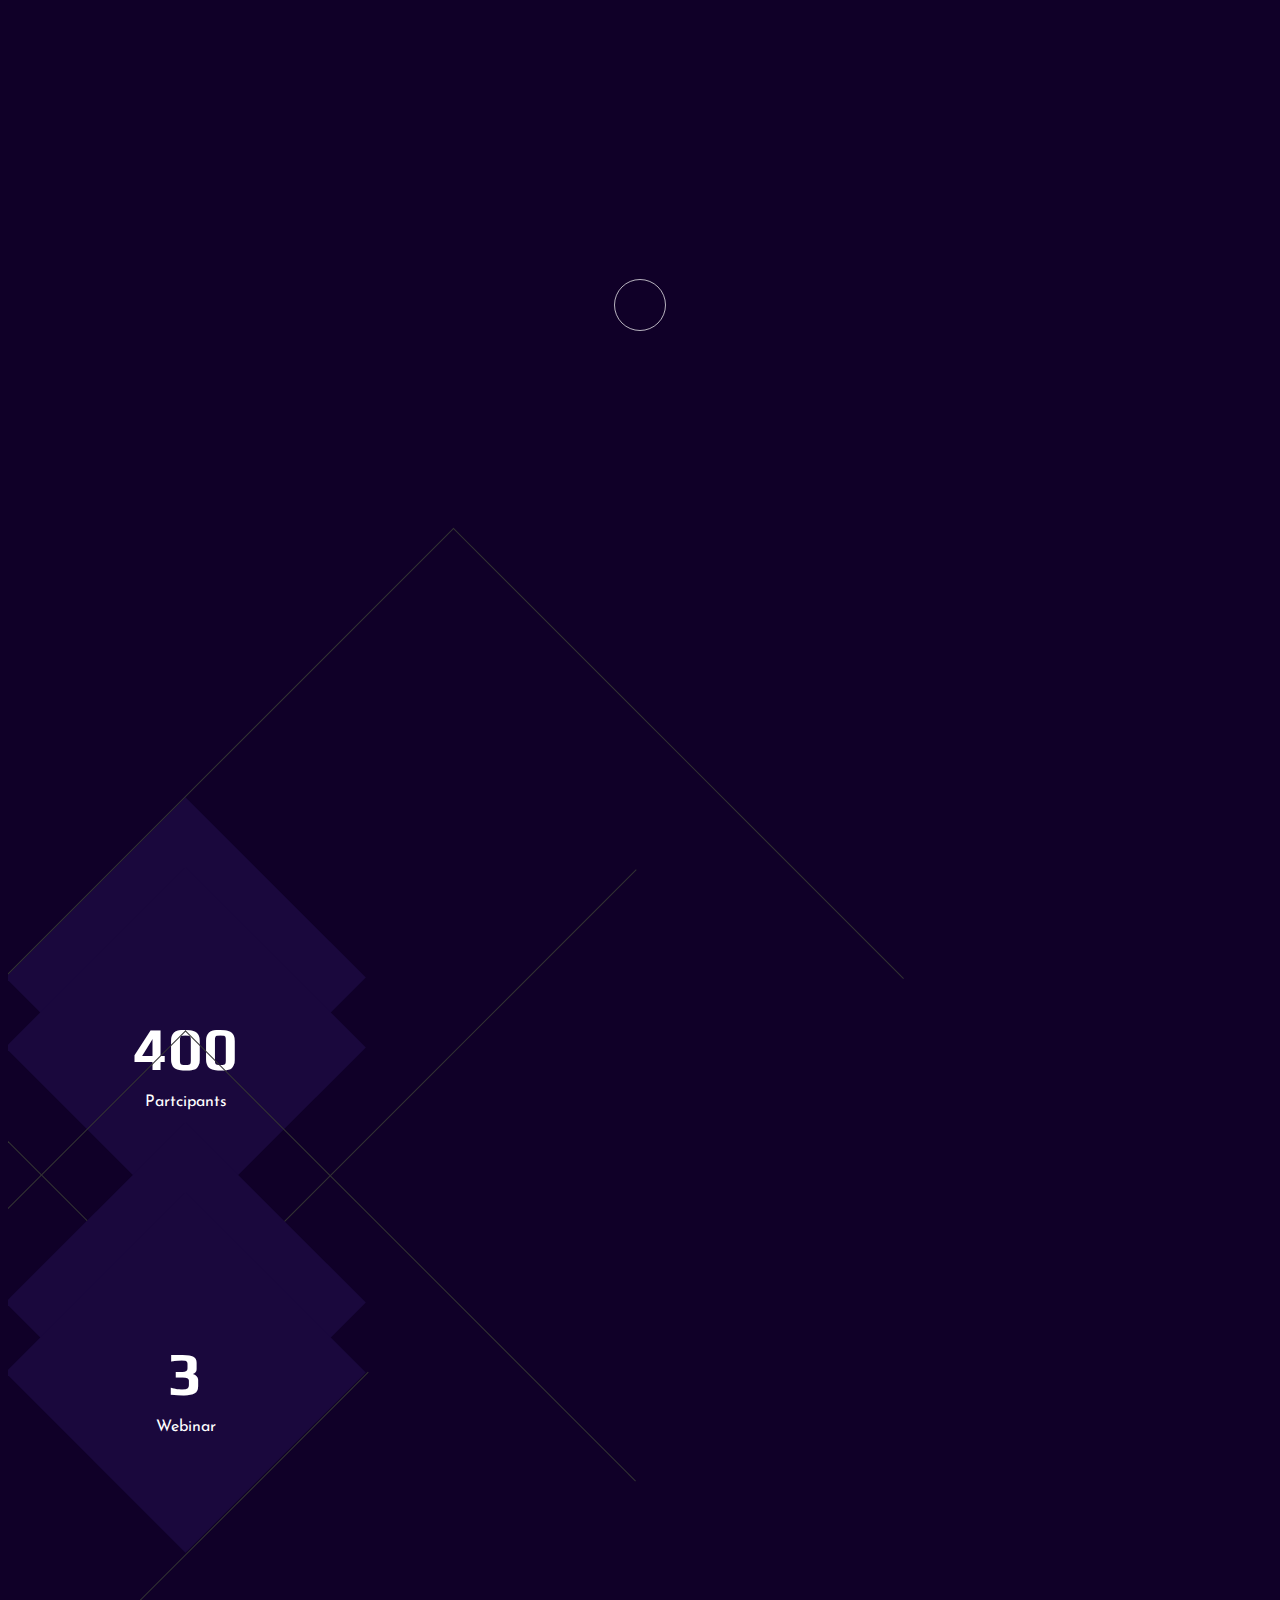
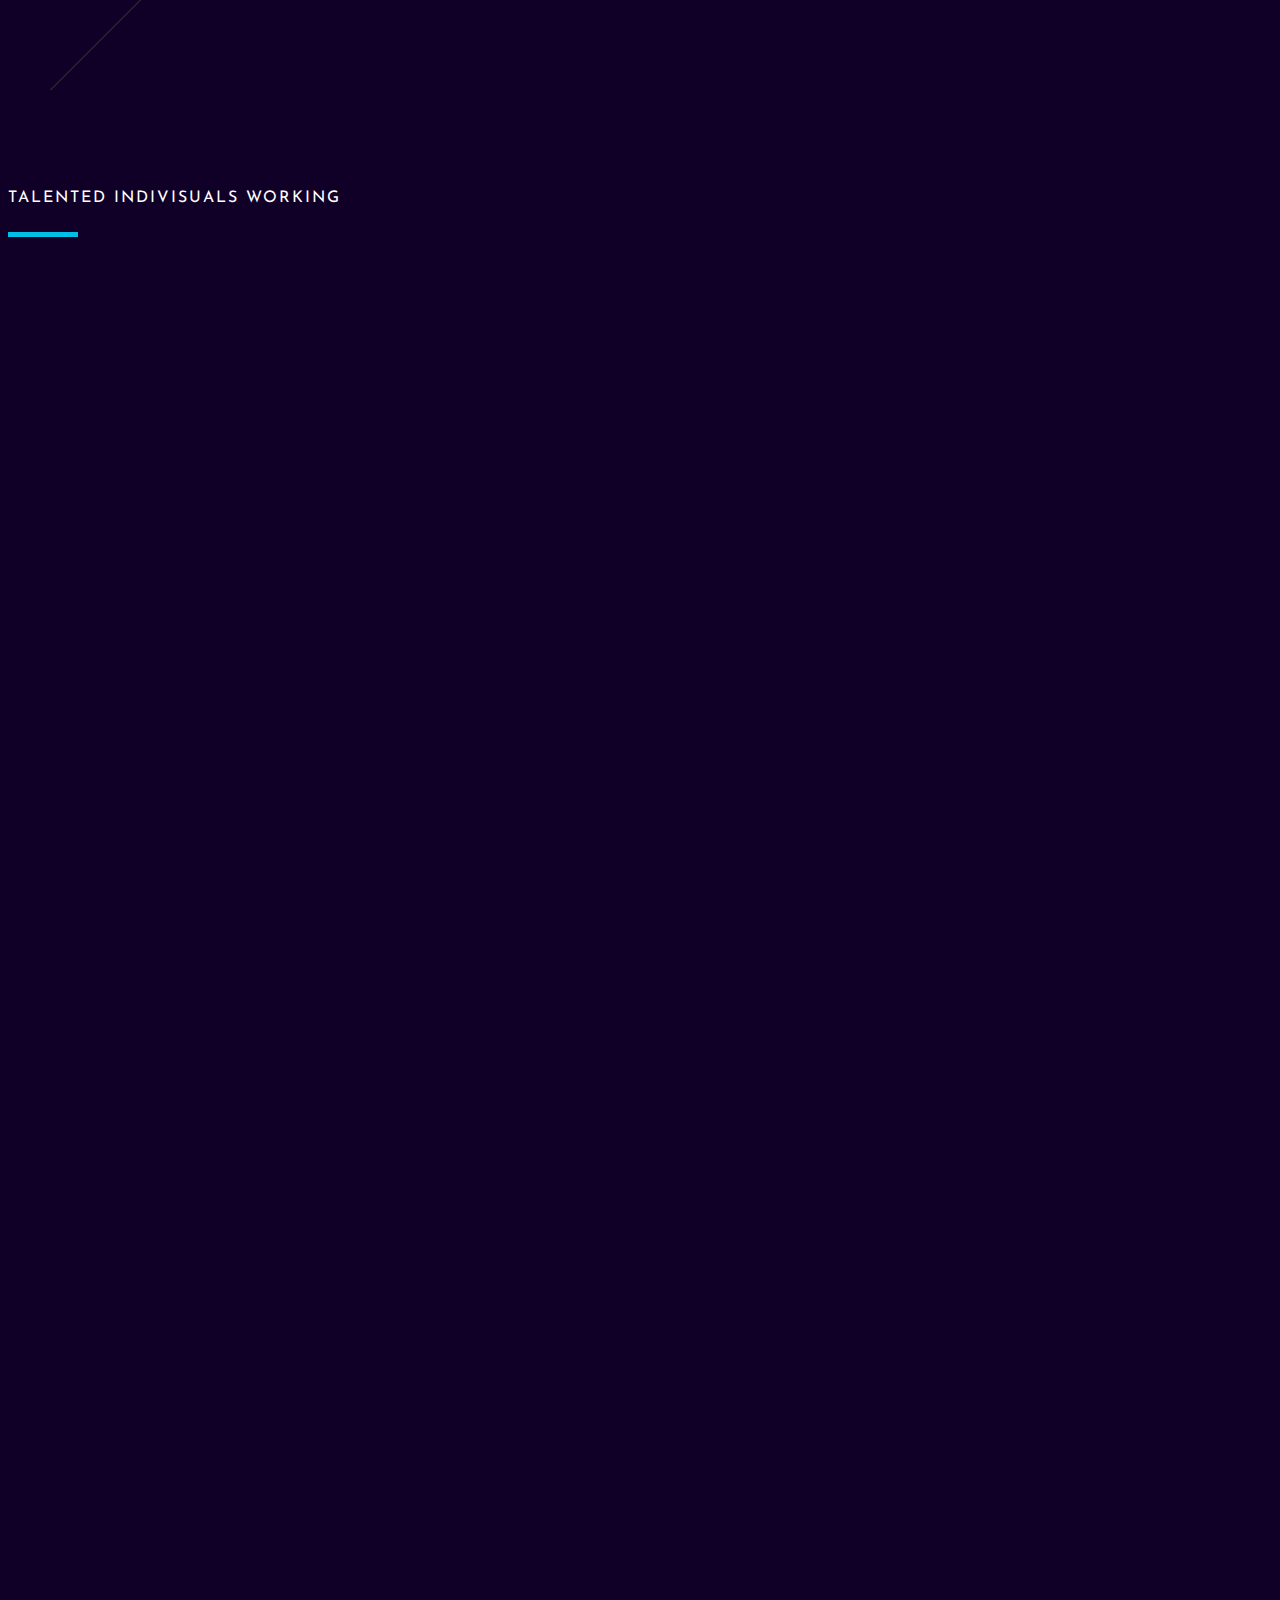
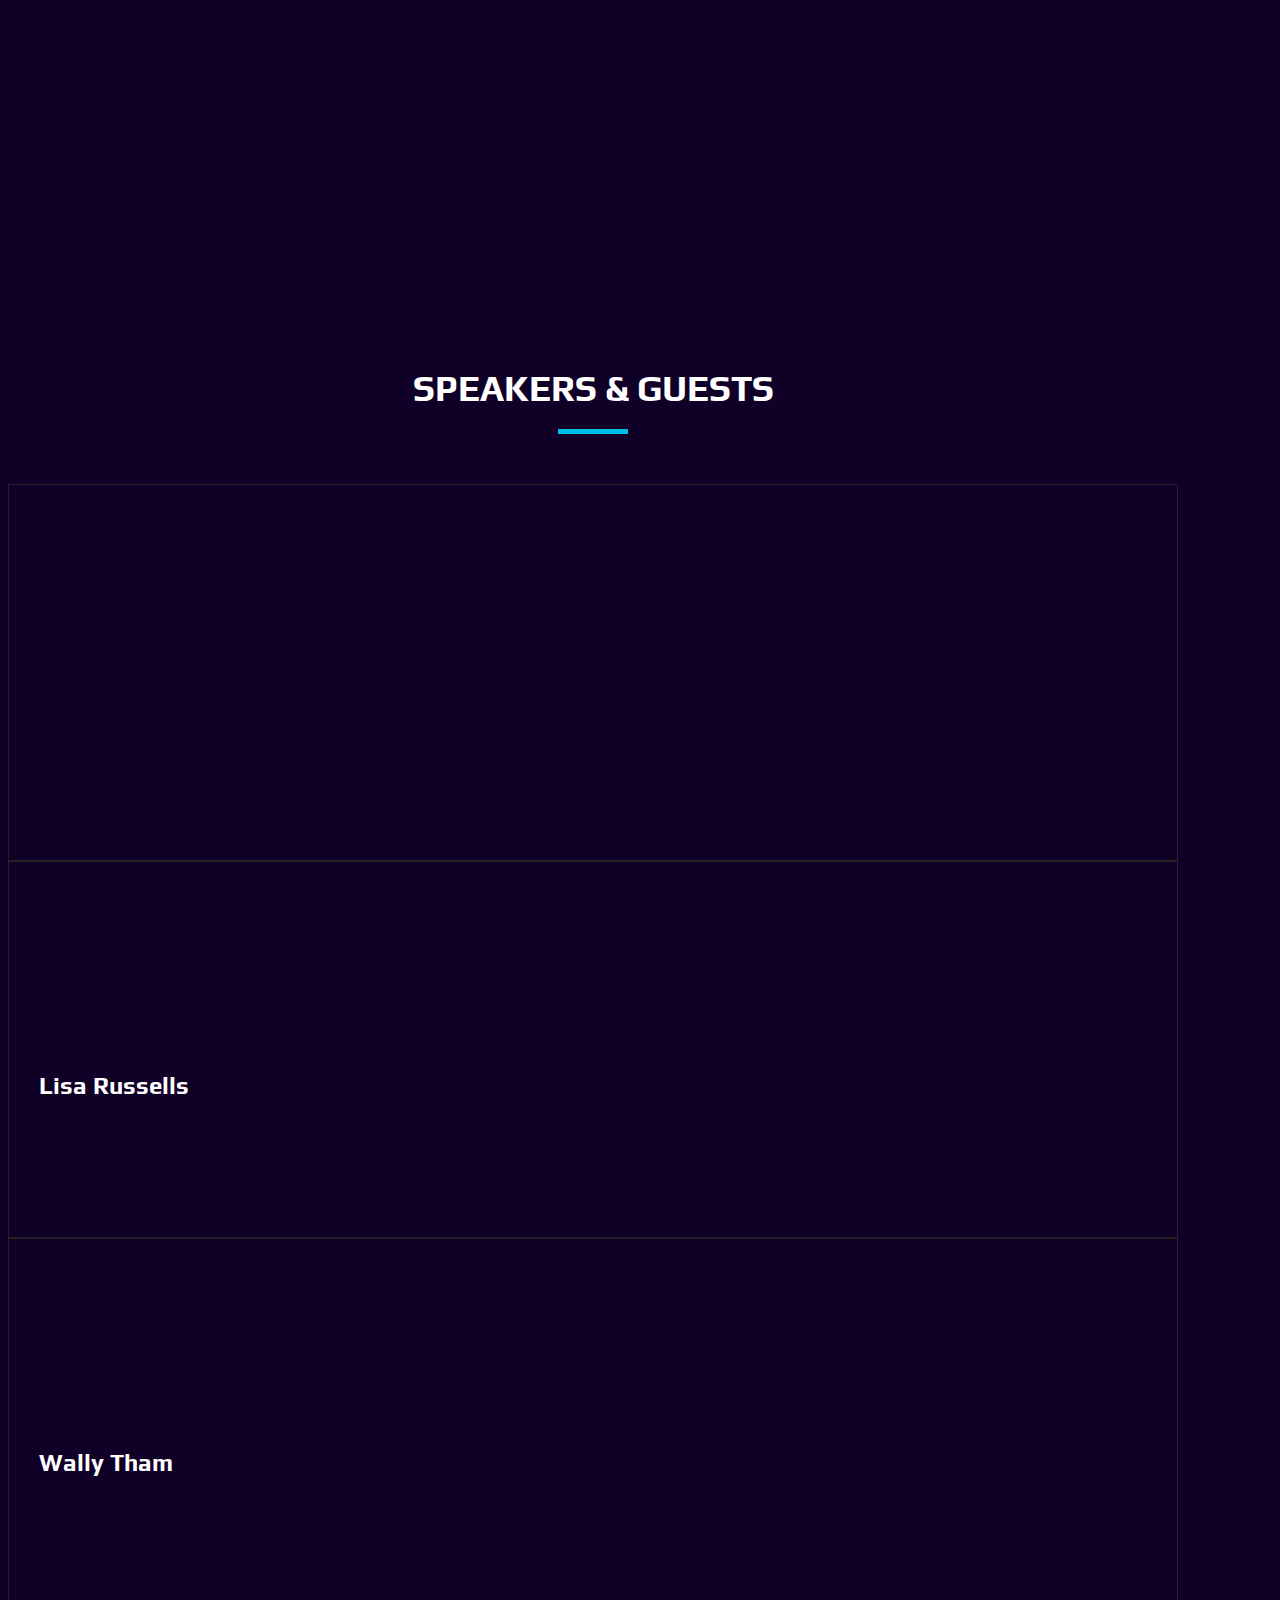
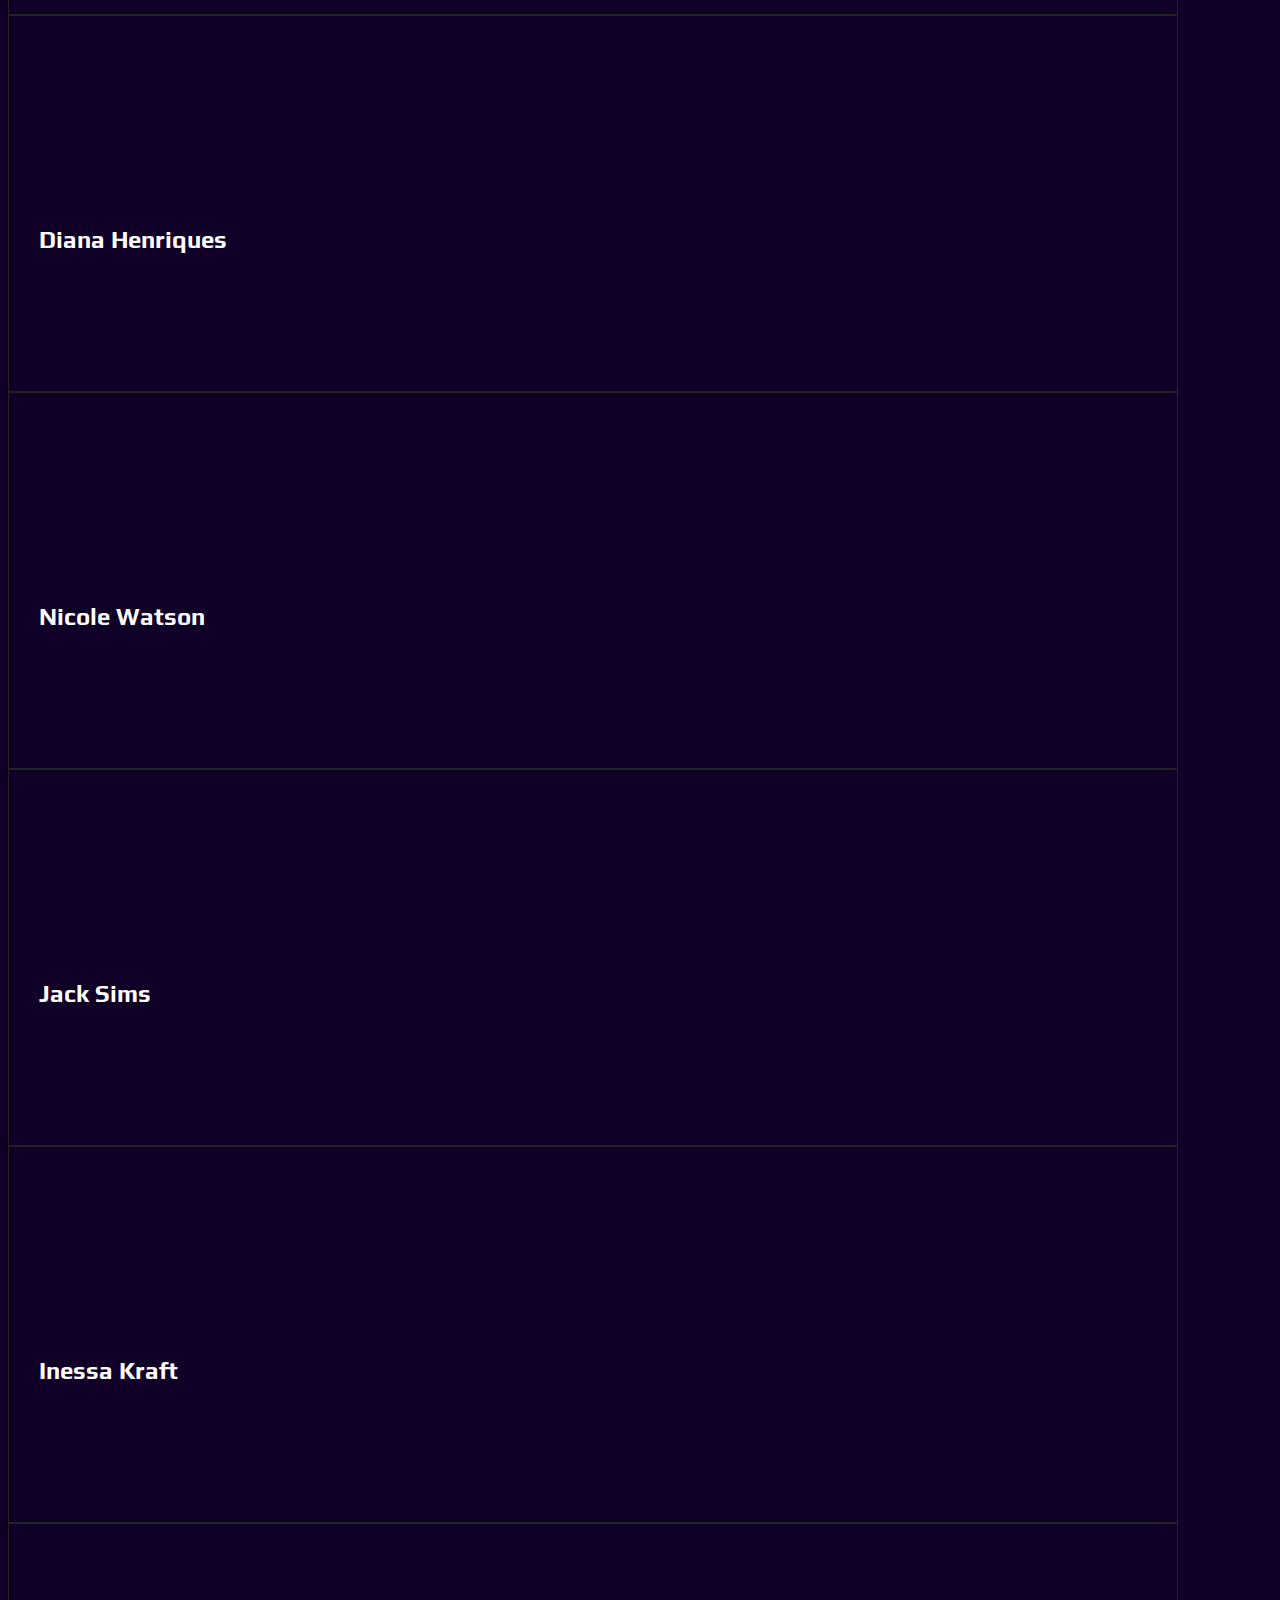
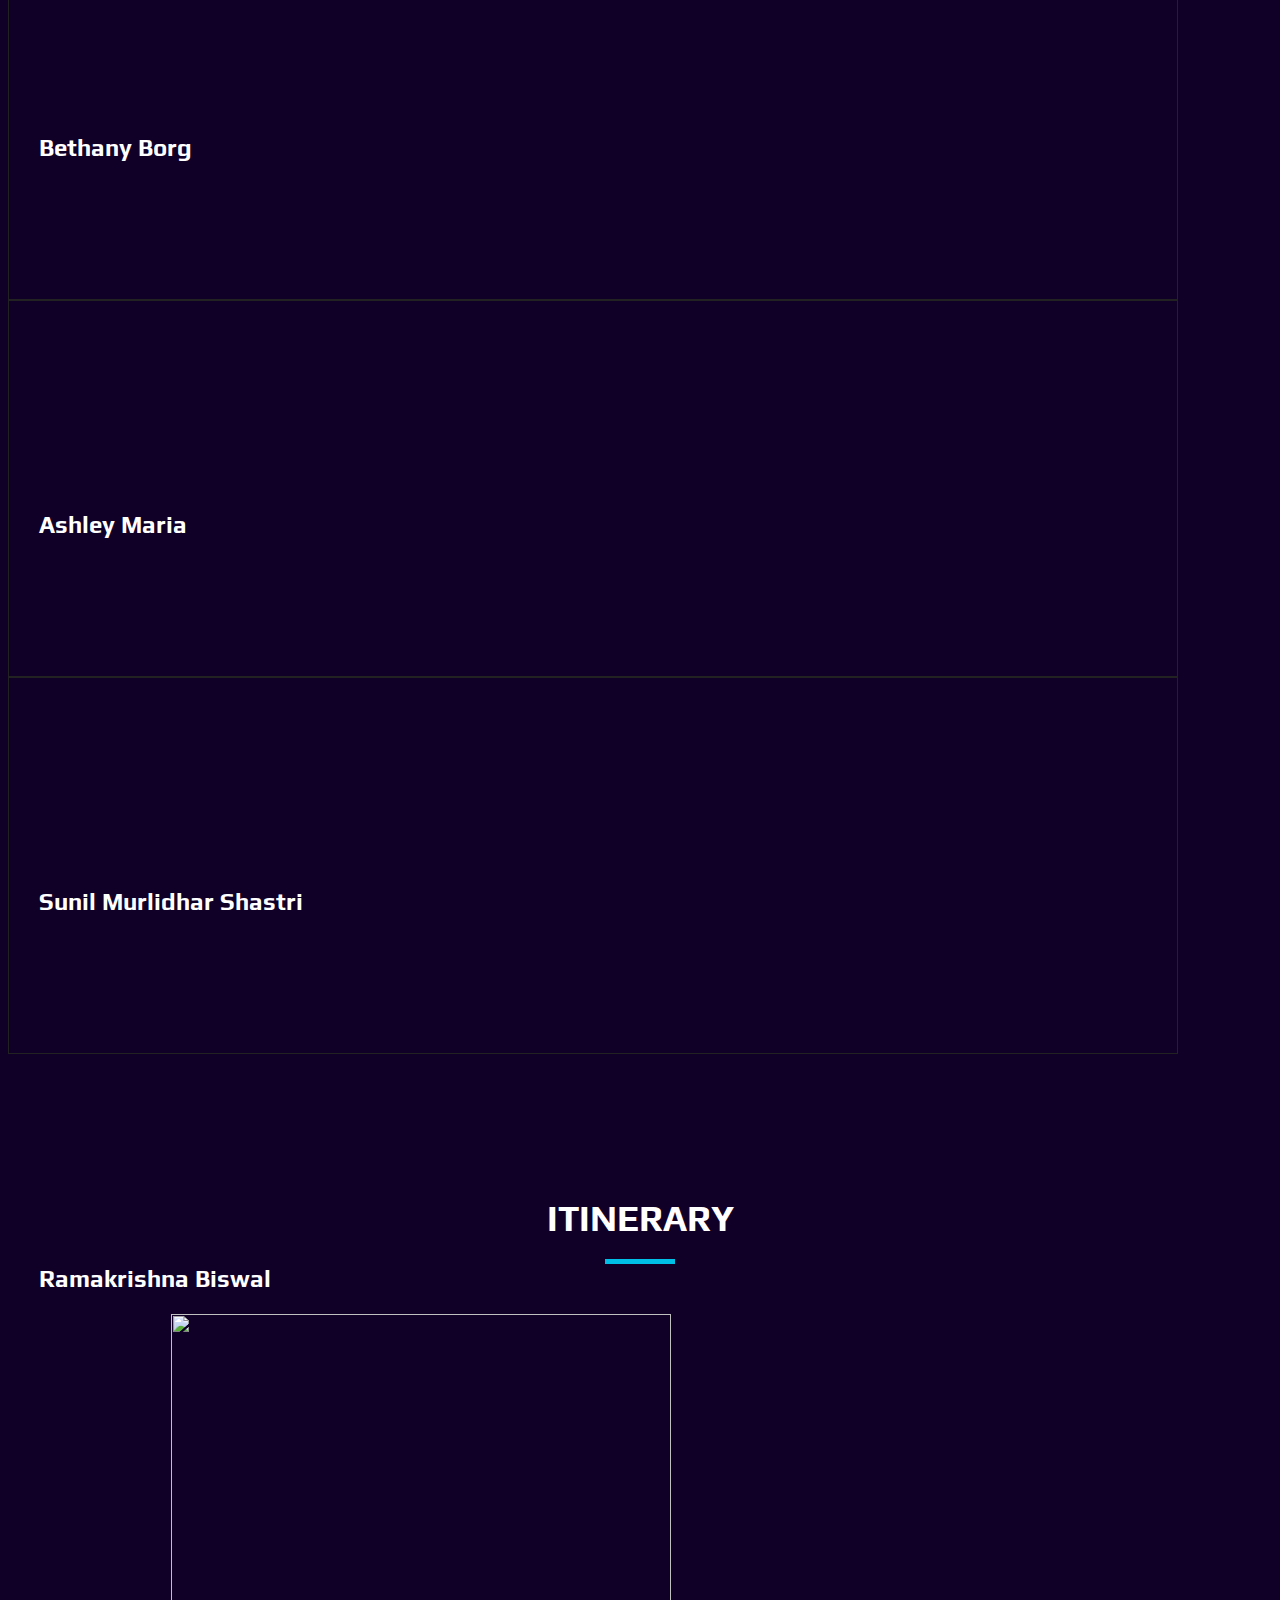
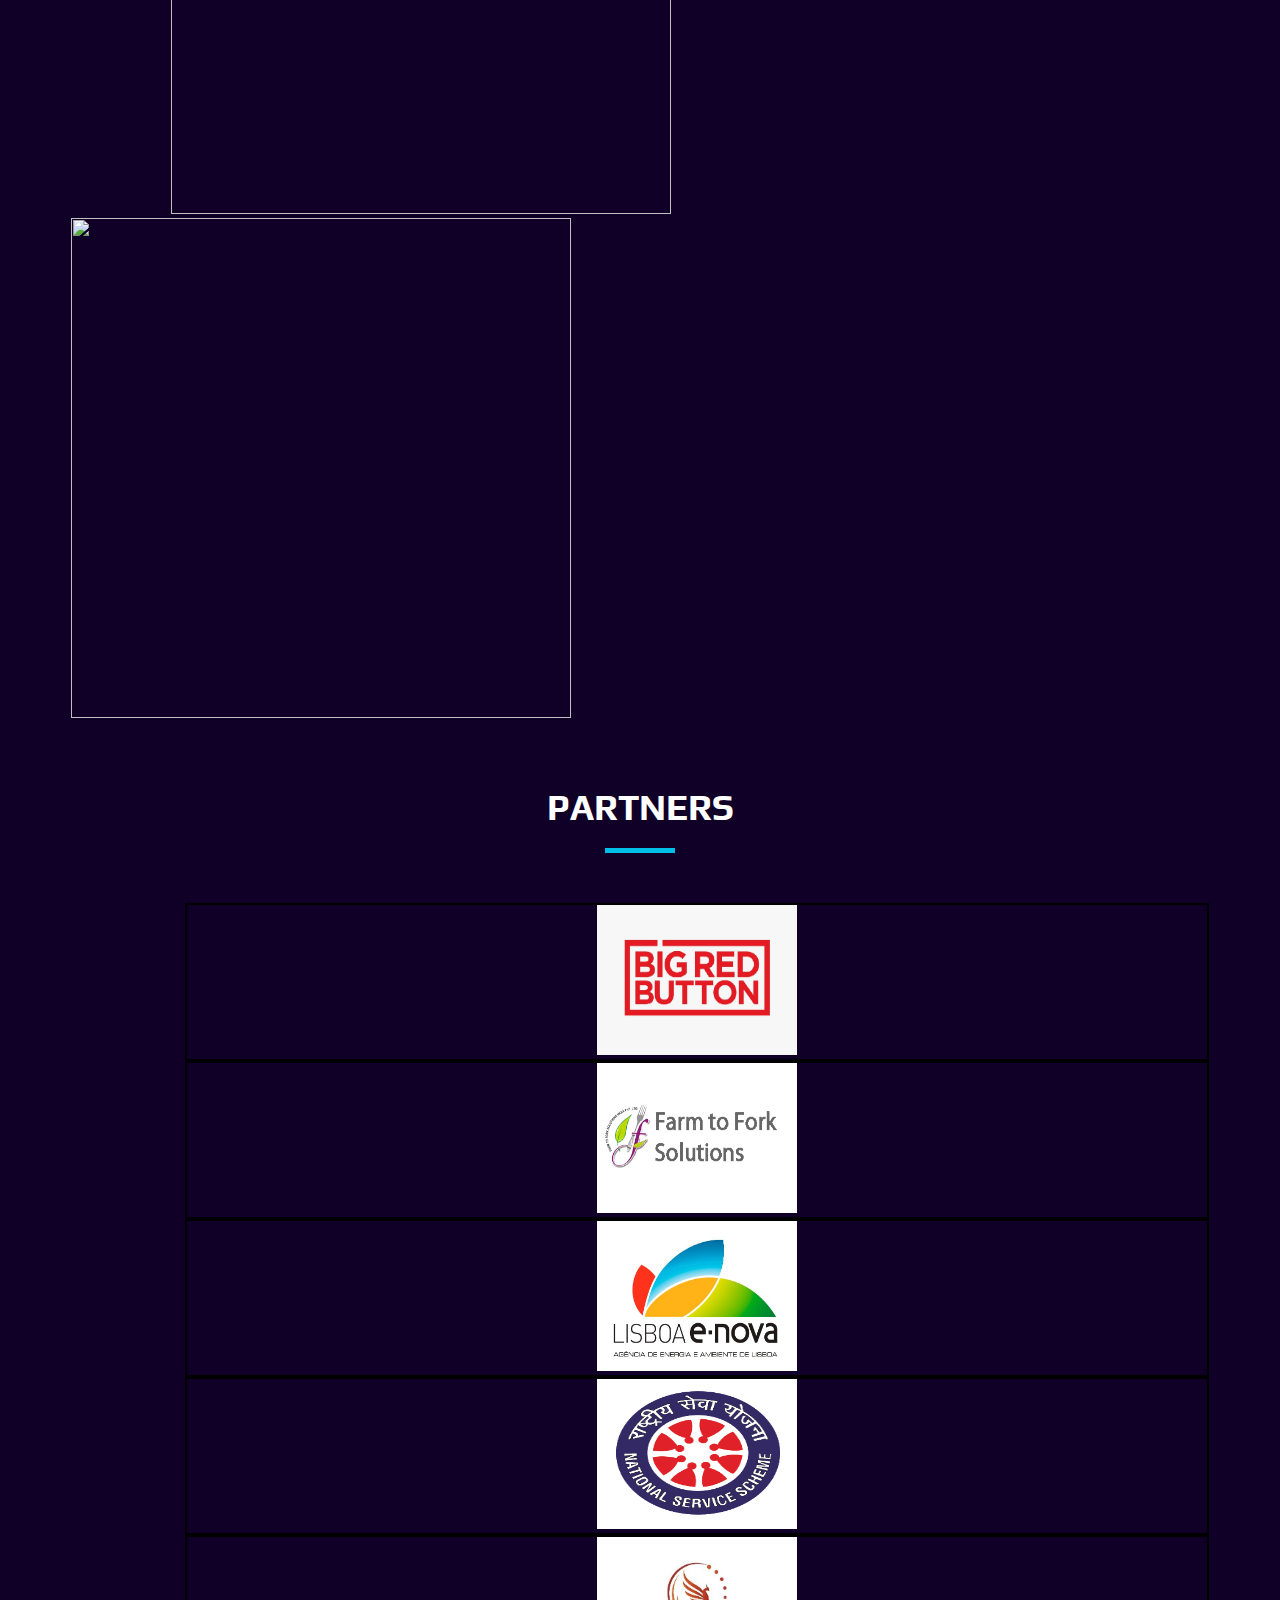
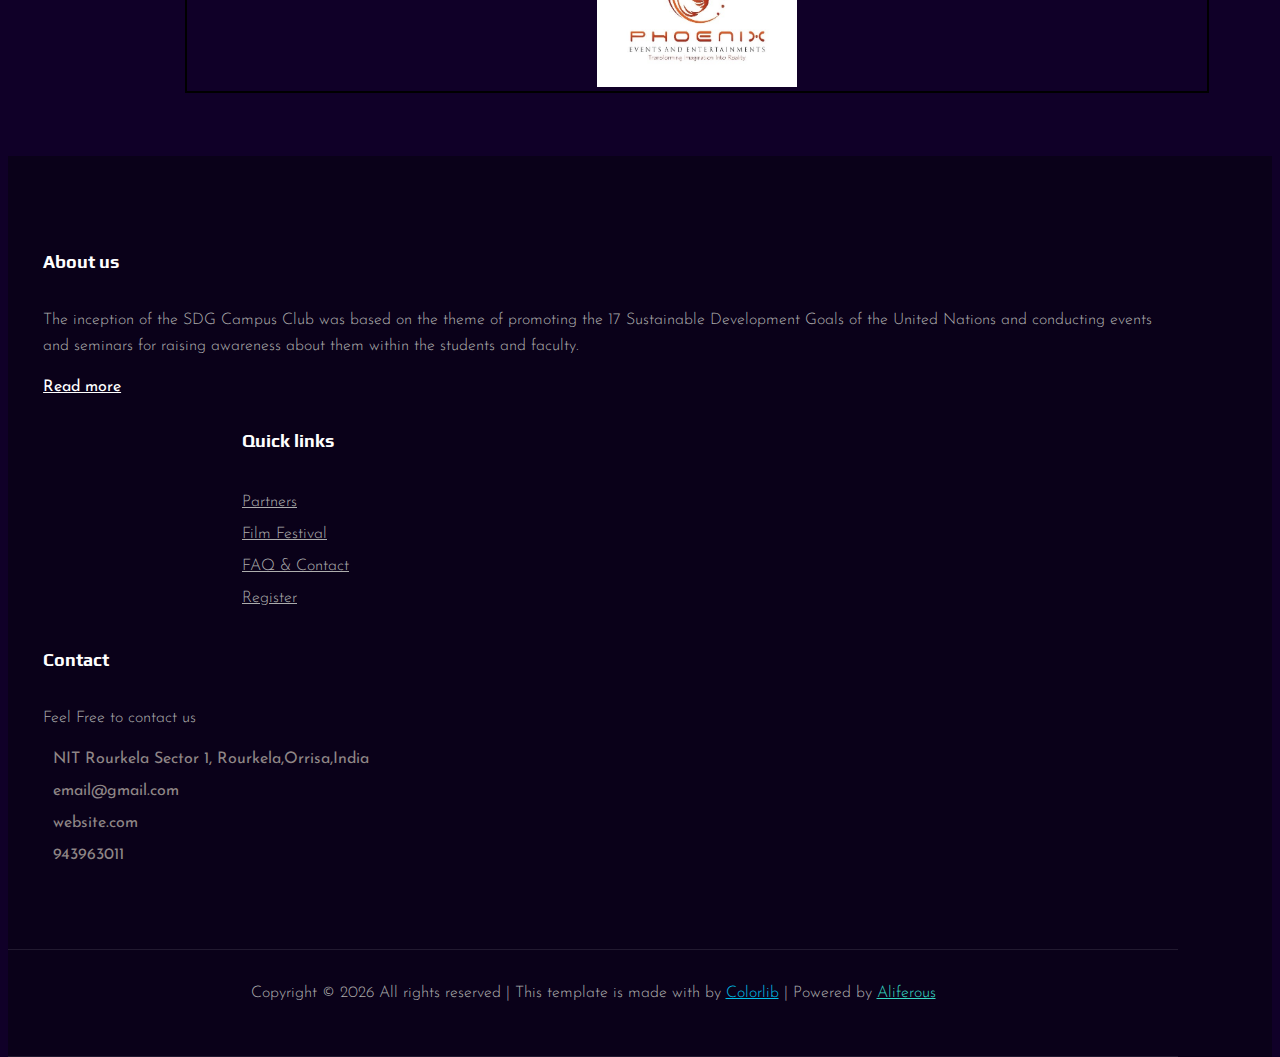
==== commit 2e2ef6a2: "Update index.html" ====
--- a/index.html
+++ b/index.html
@@ -444,7 +444,7 @@
             <div class="col-md-6 col-sm-12">
                 
                     <div class="pic">
-                        <img src="img/sdgimg/Itinerary-3rd October.jpg" alt=""  style="height:700px;width: 800px;"> 
+                        <img src="img/sdgimg/Itinerary-3rd October.jpg" alt=""  style="height:500px;width: 500px;margin-left: 100px;"> 
                     </div>           
                 
             </div>
@@ -452,7 +452,7 @@
             <div class="col-md-6 col-sm-12">
                 
                     <div class="pic">
-                      <img src="img/sdgimg/Itinerary - 4th October.jpg" alt="" style="height: 700px;width: 800px;"> 
+                      <img src="img/sdgimg/Itinerary - 4th October.jpg" alt="" style="height: 500px;width: 500px;"> 
                     </div>
                 
             </div>
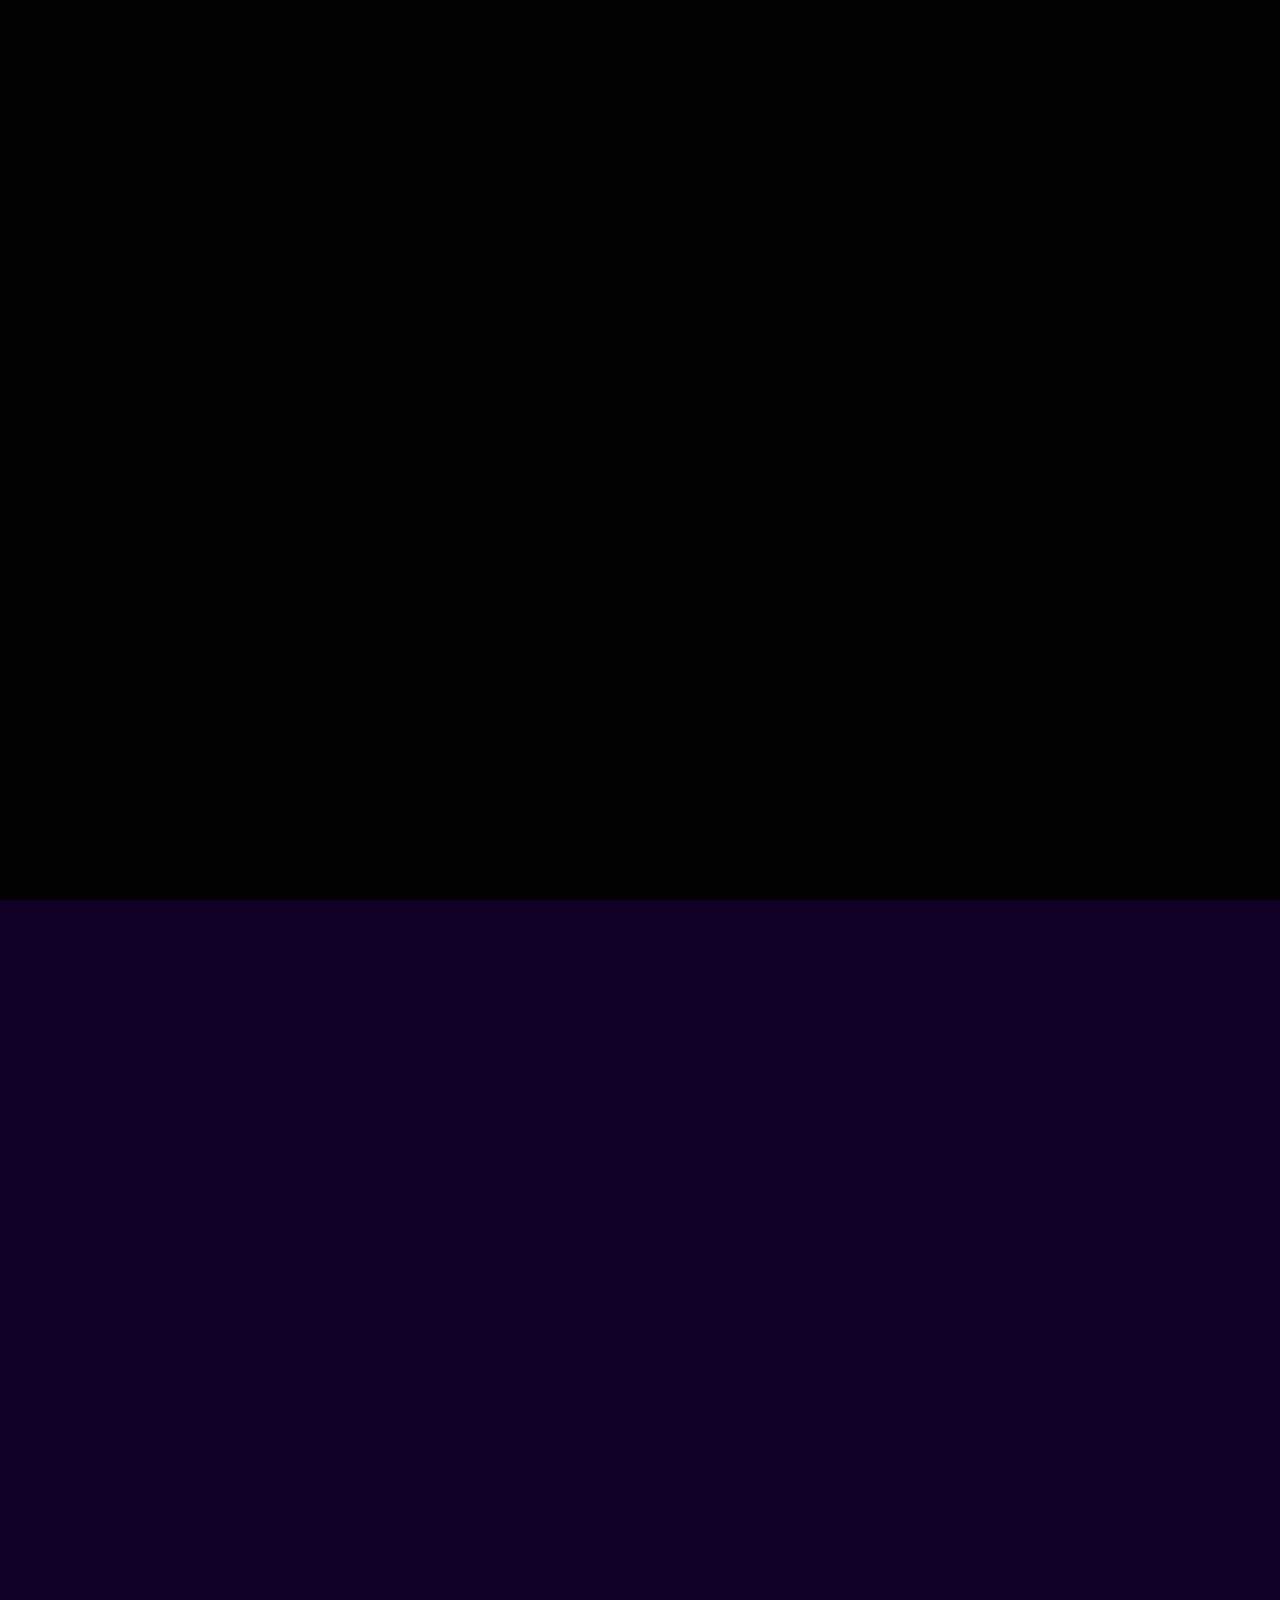
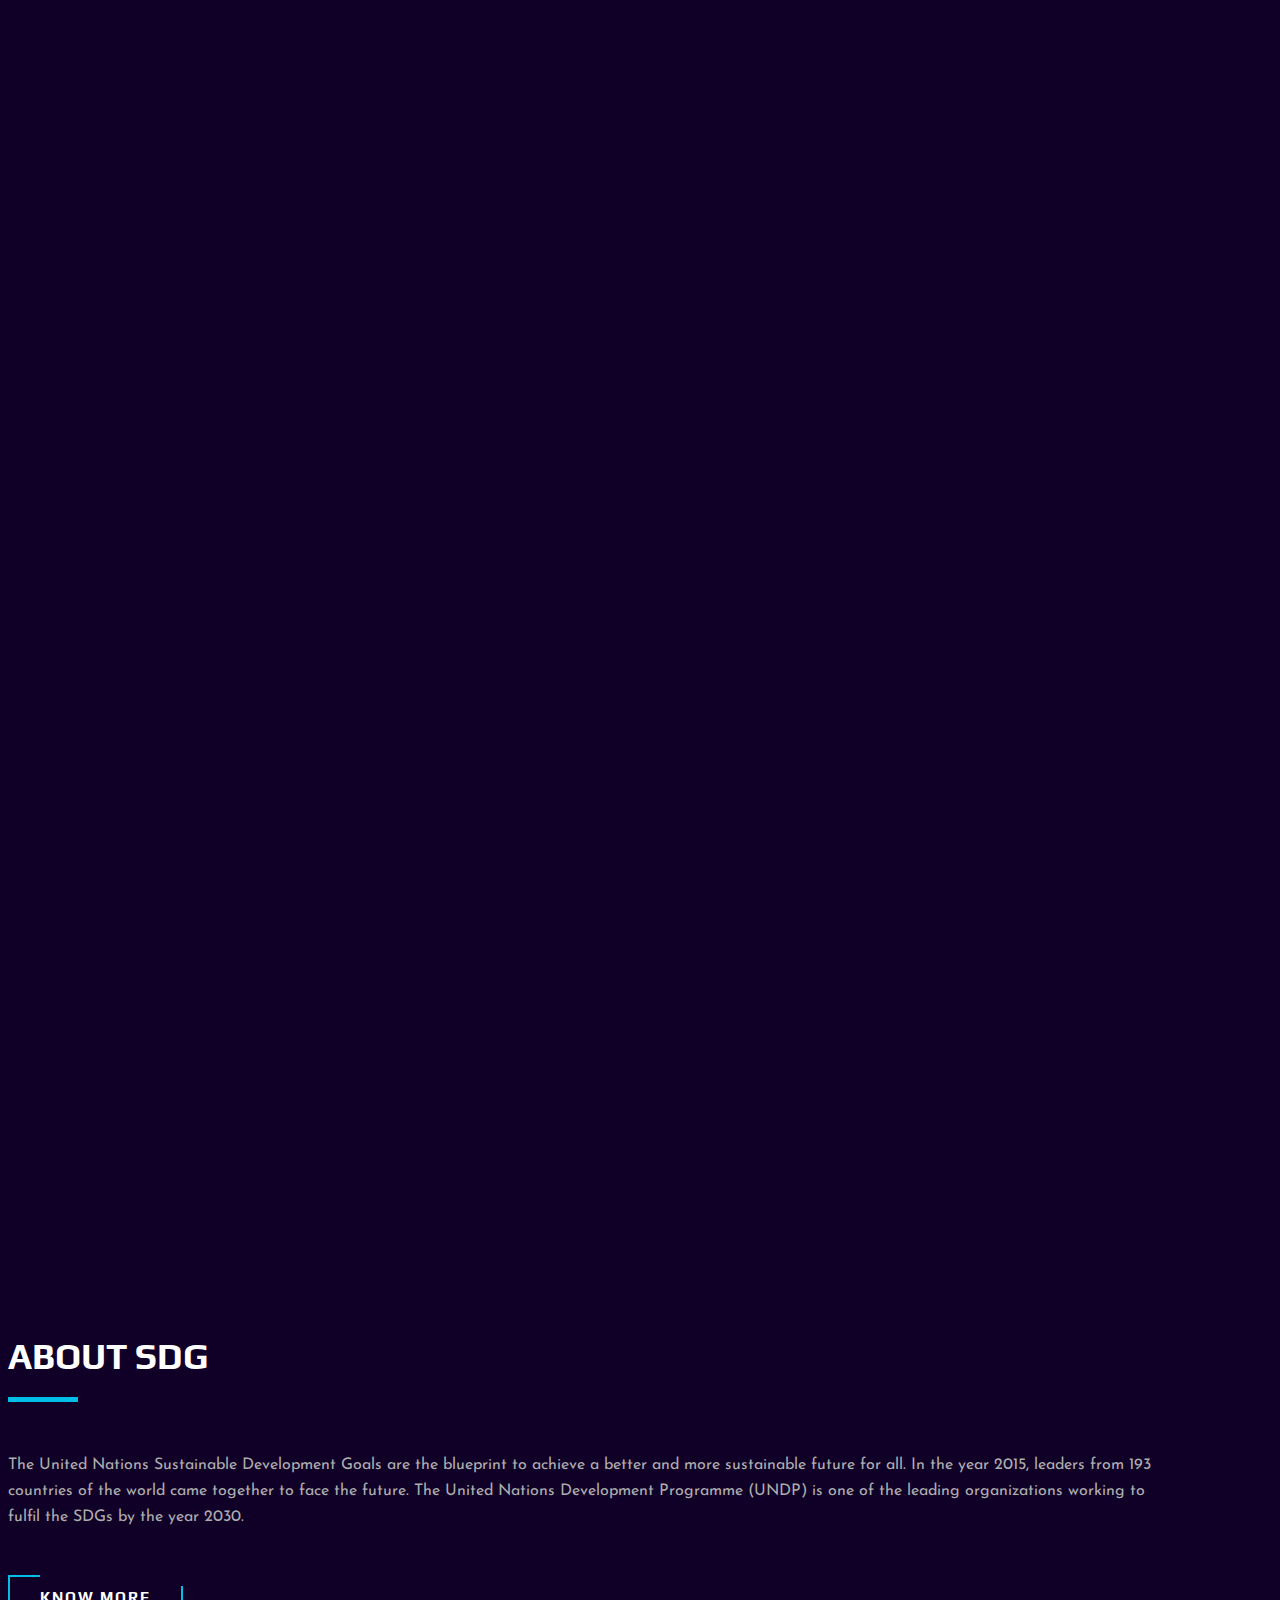
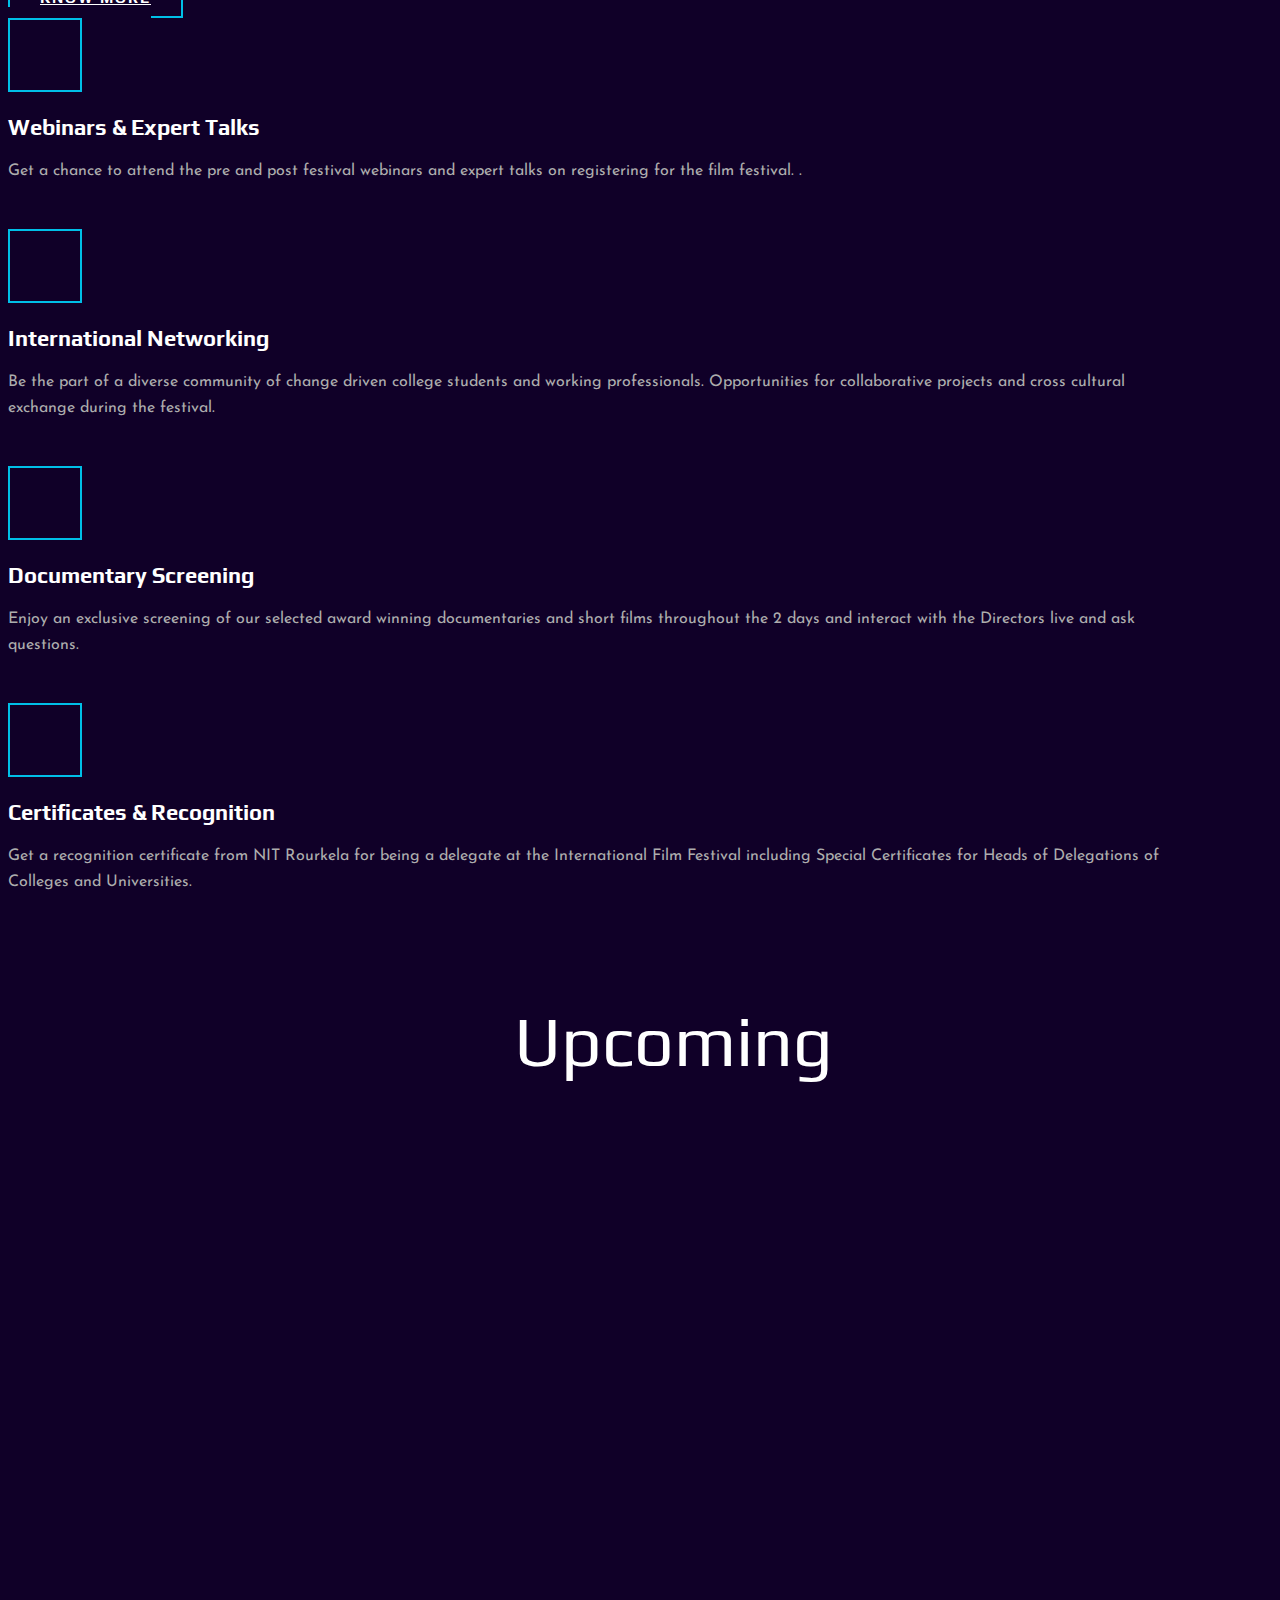
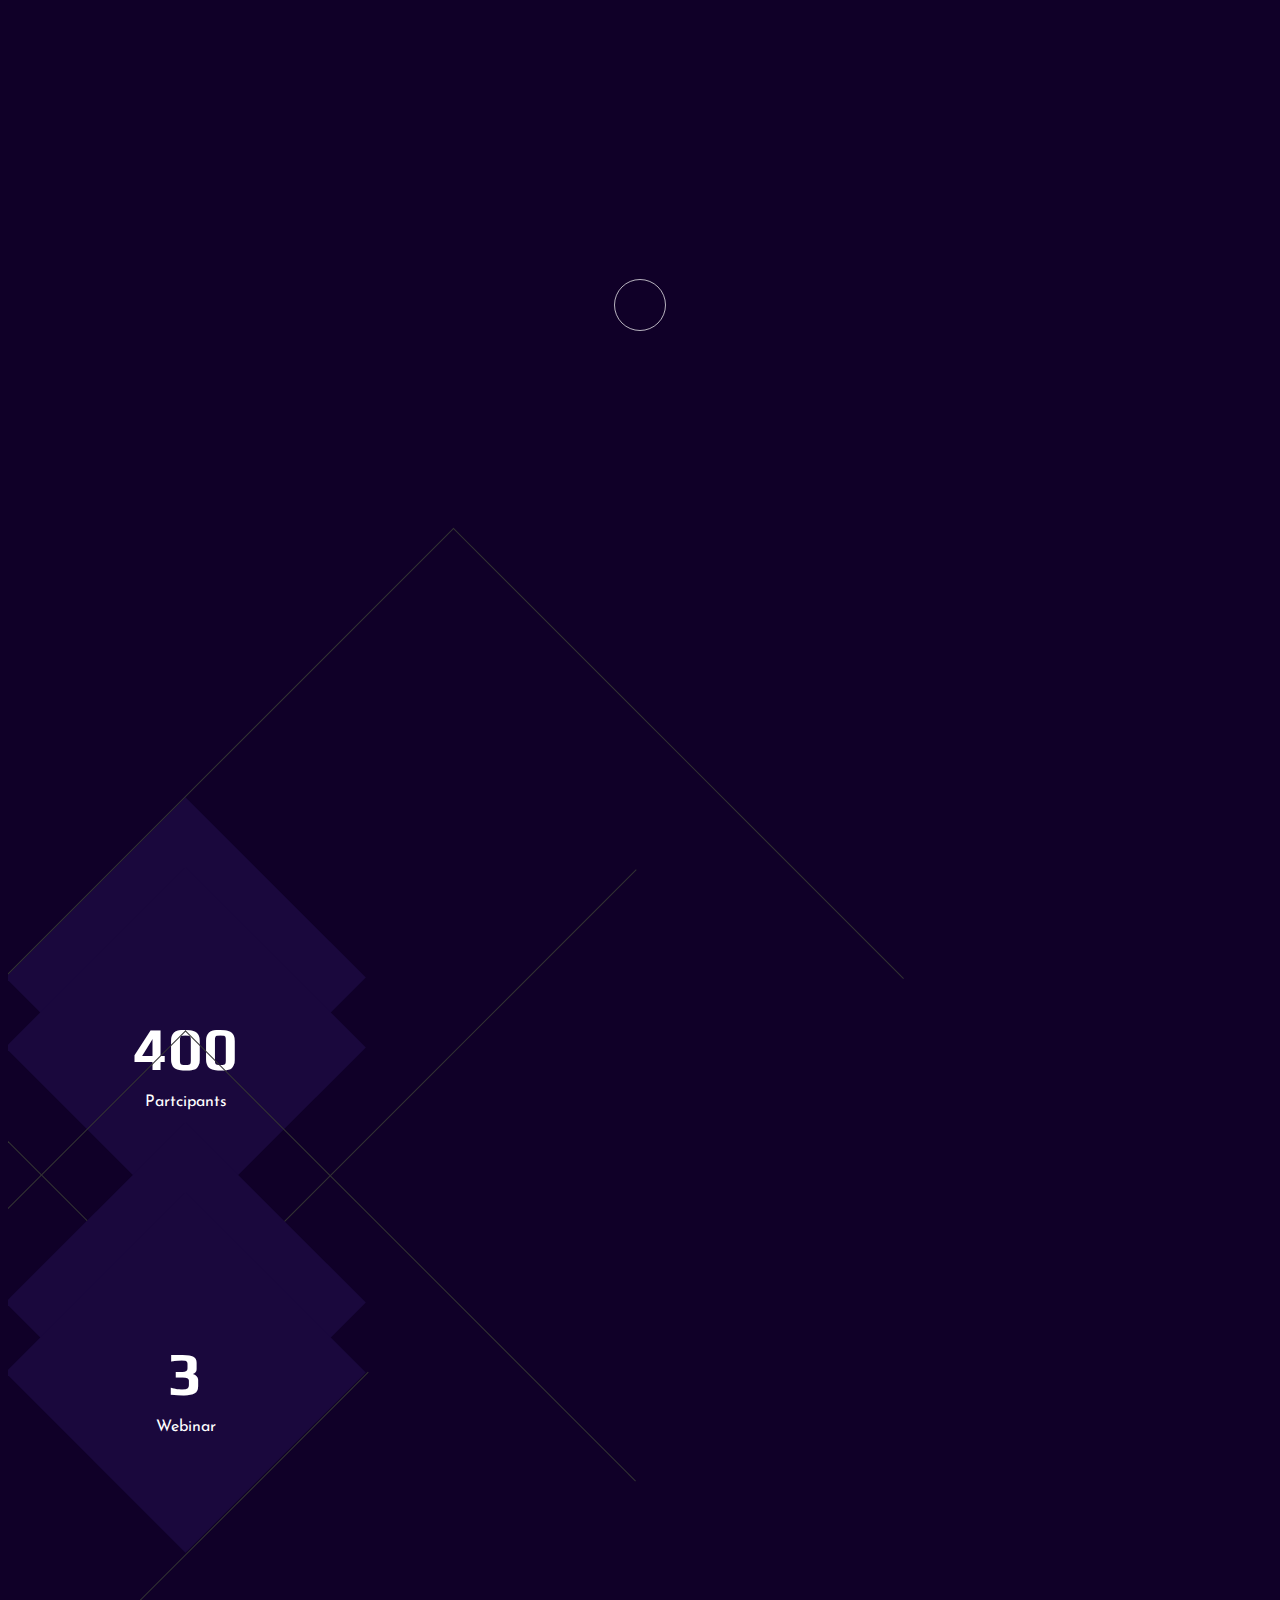
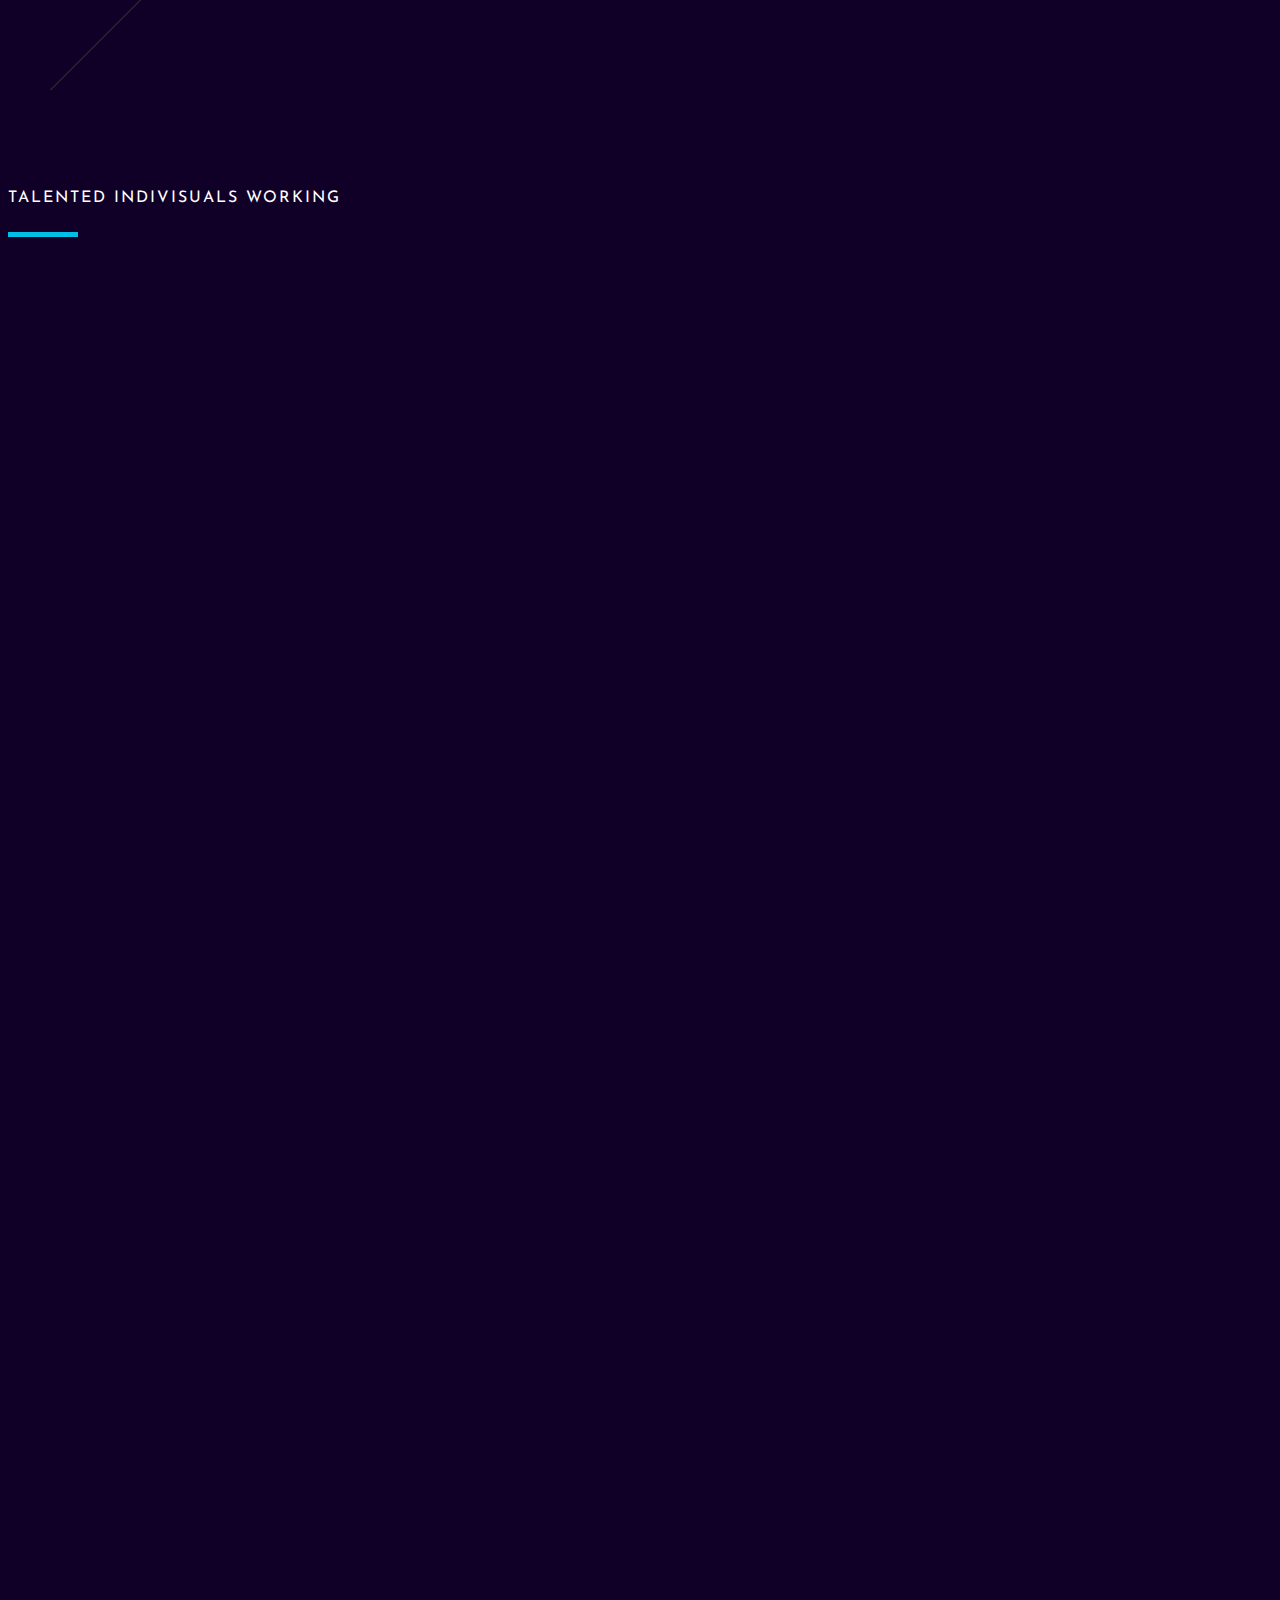
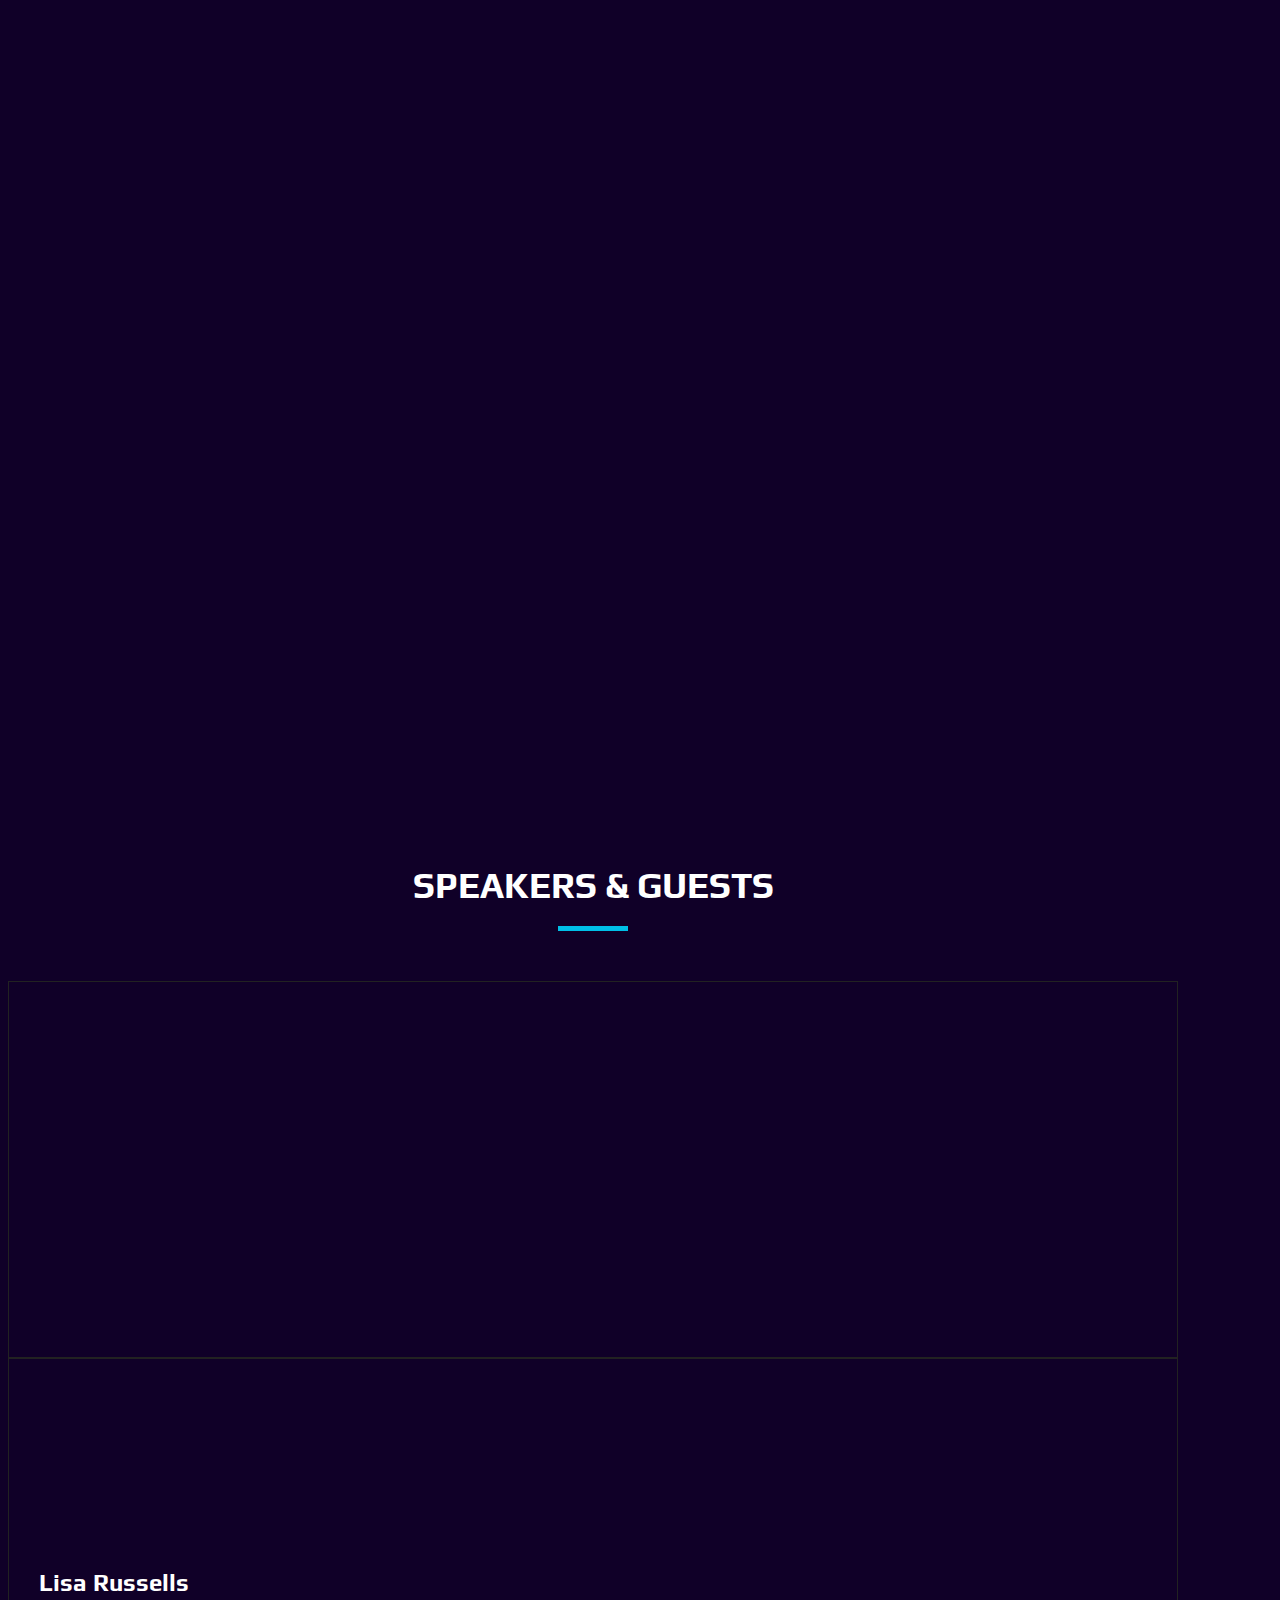
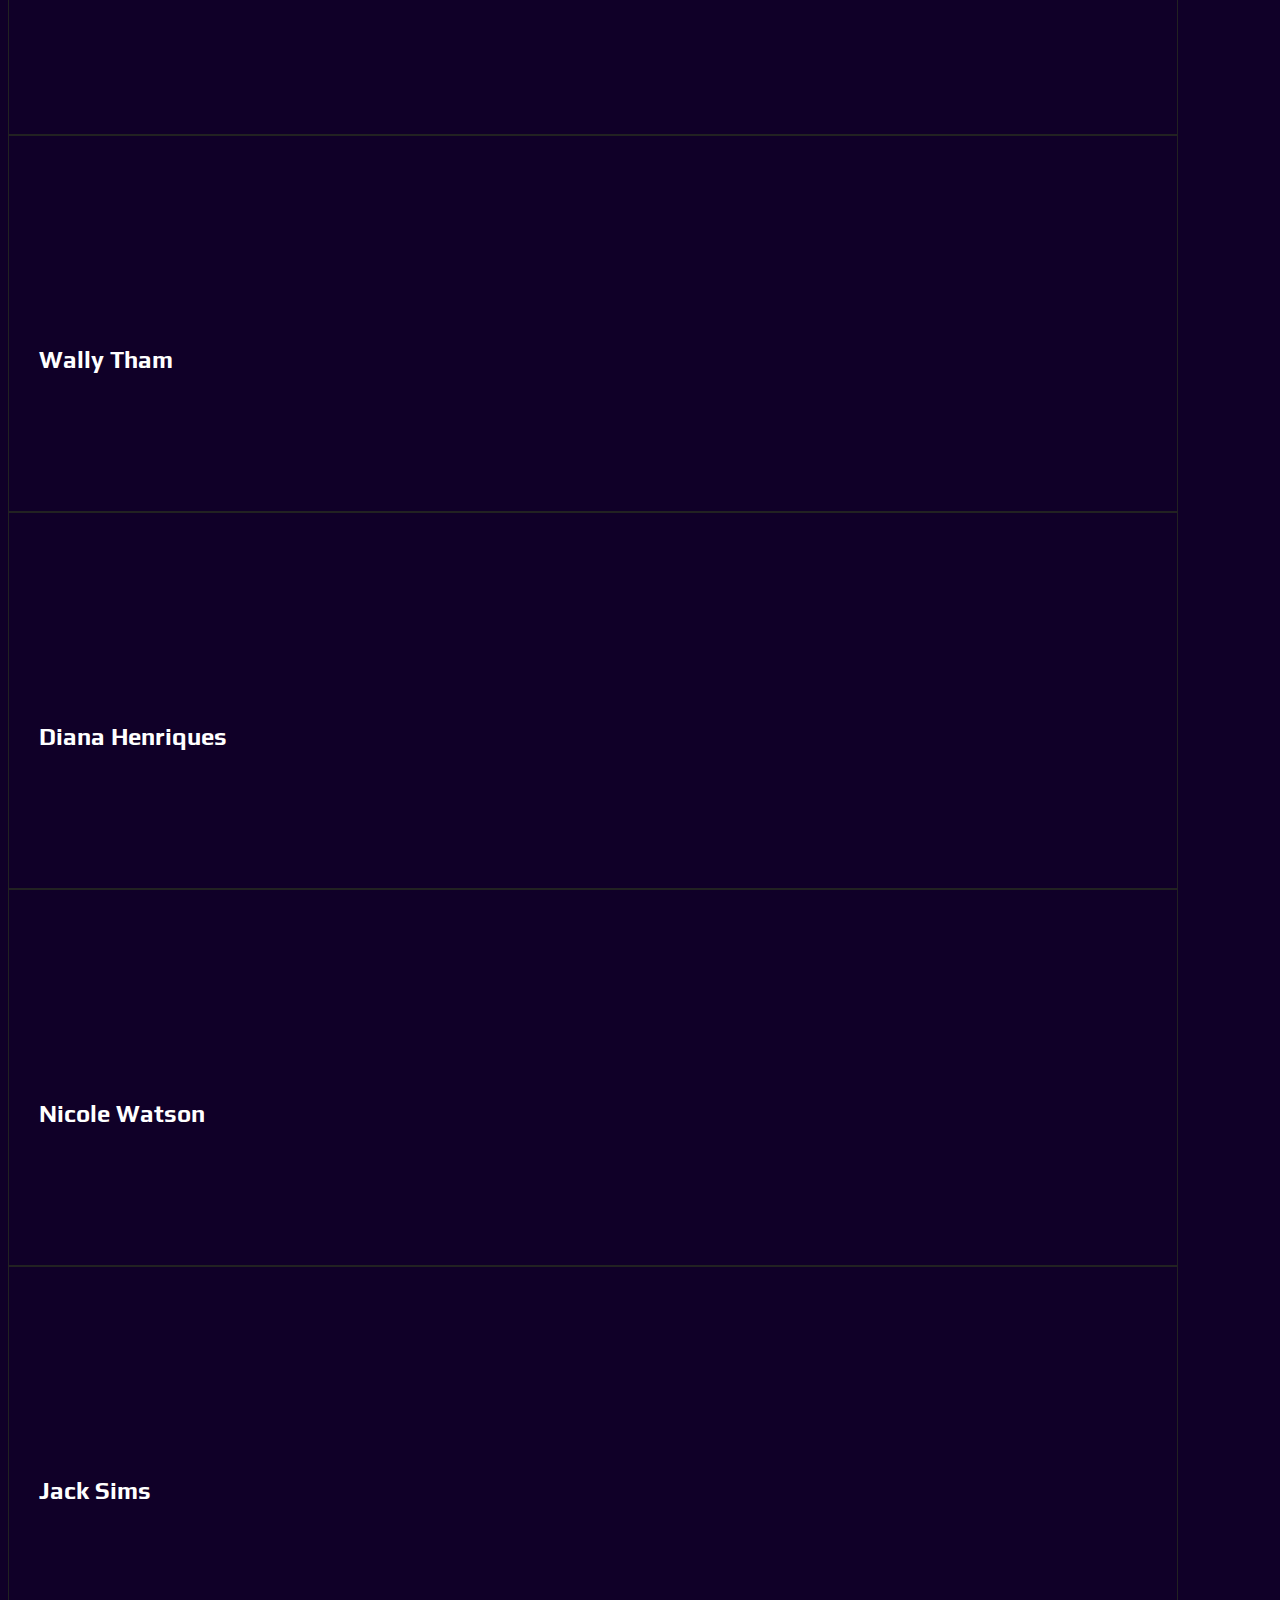
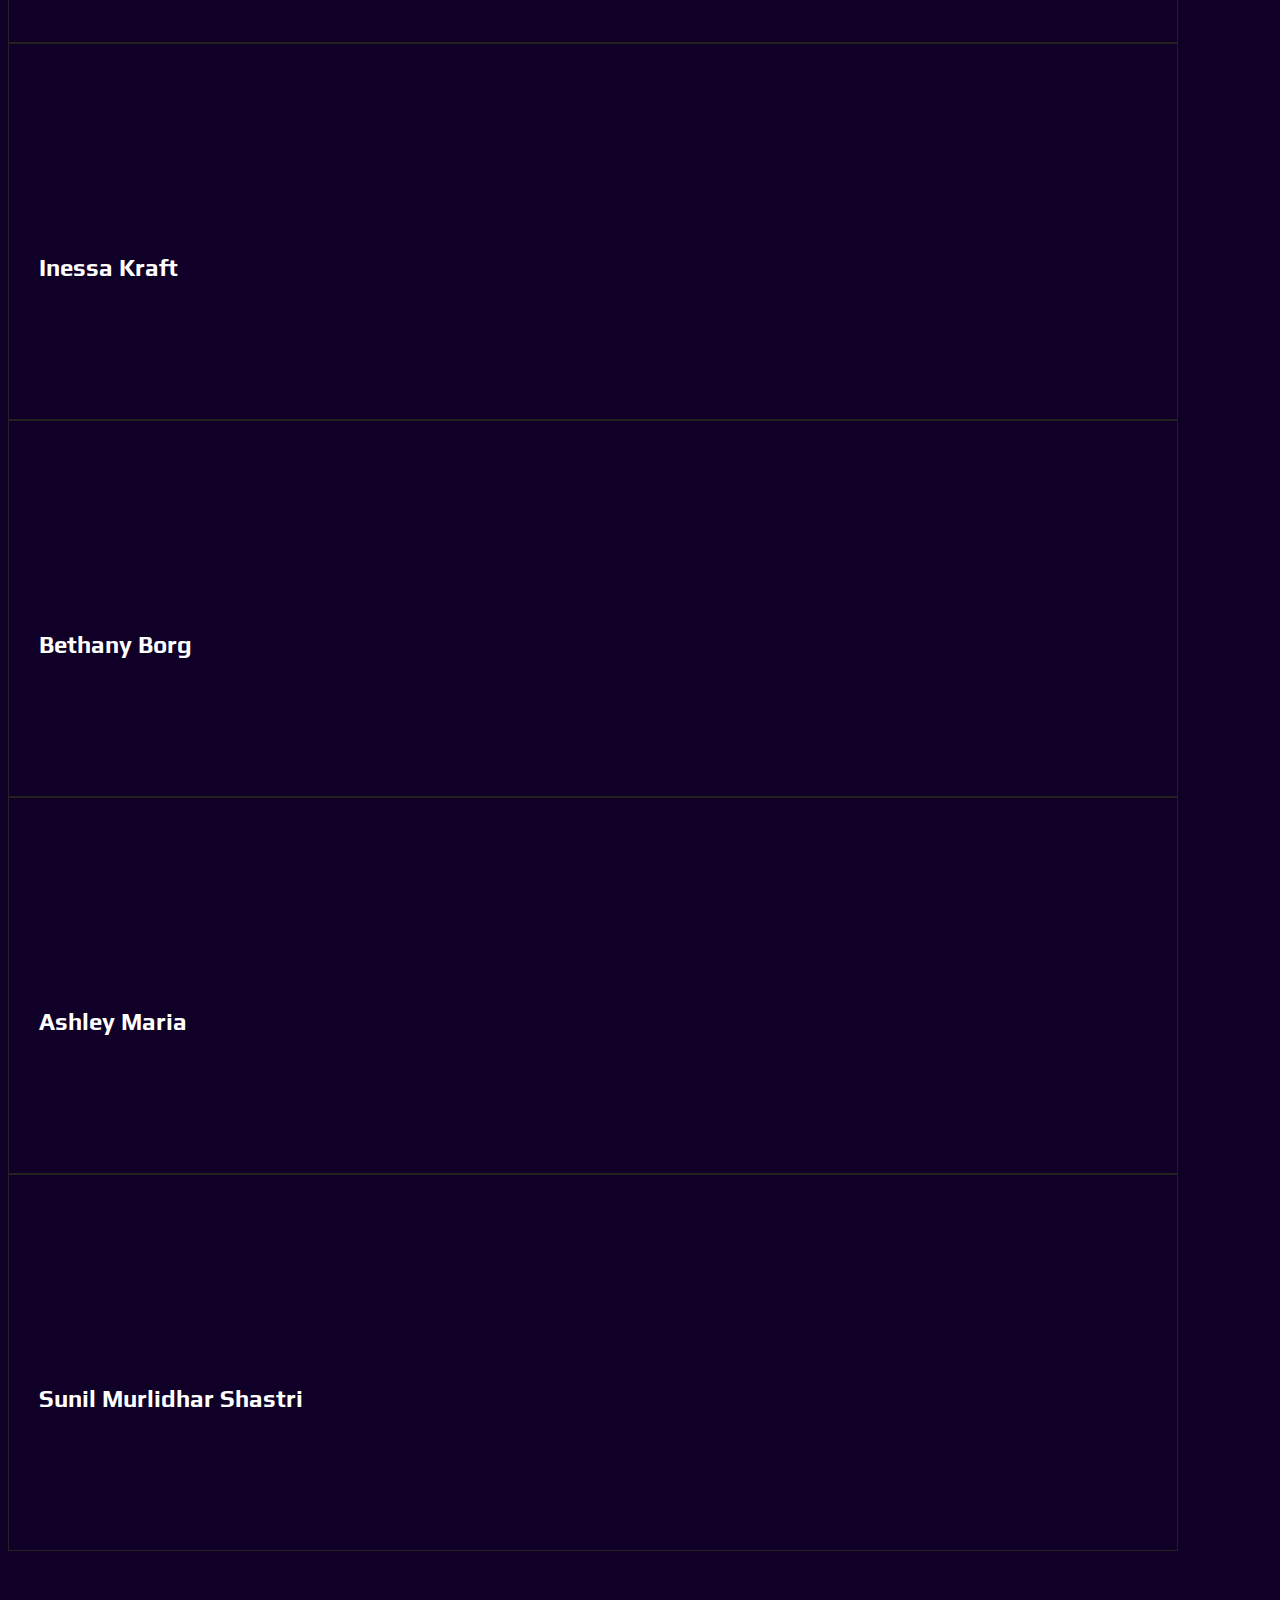
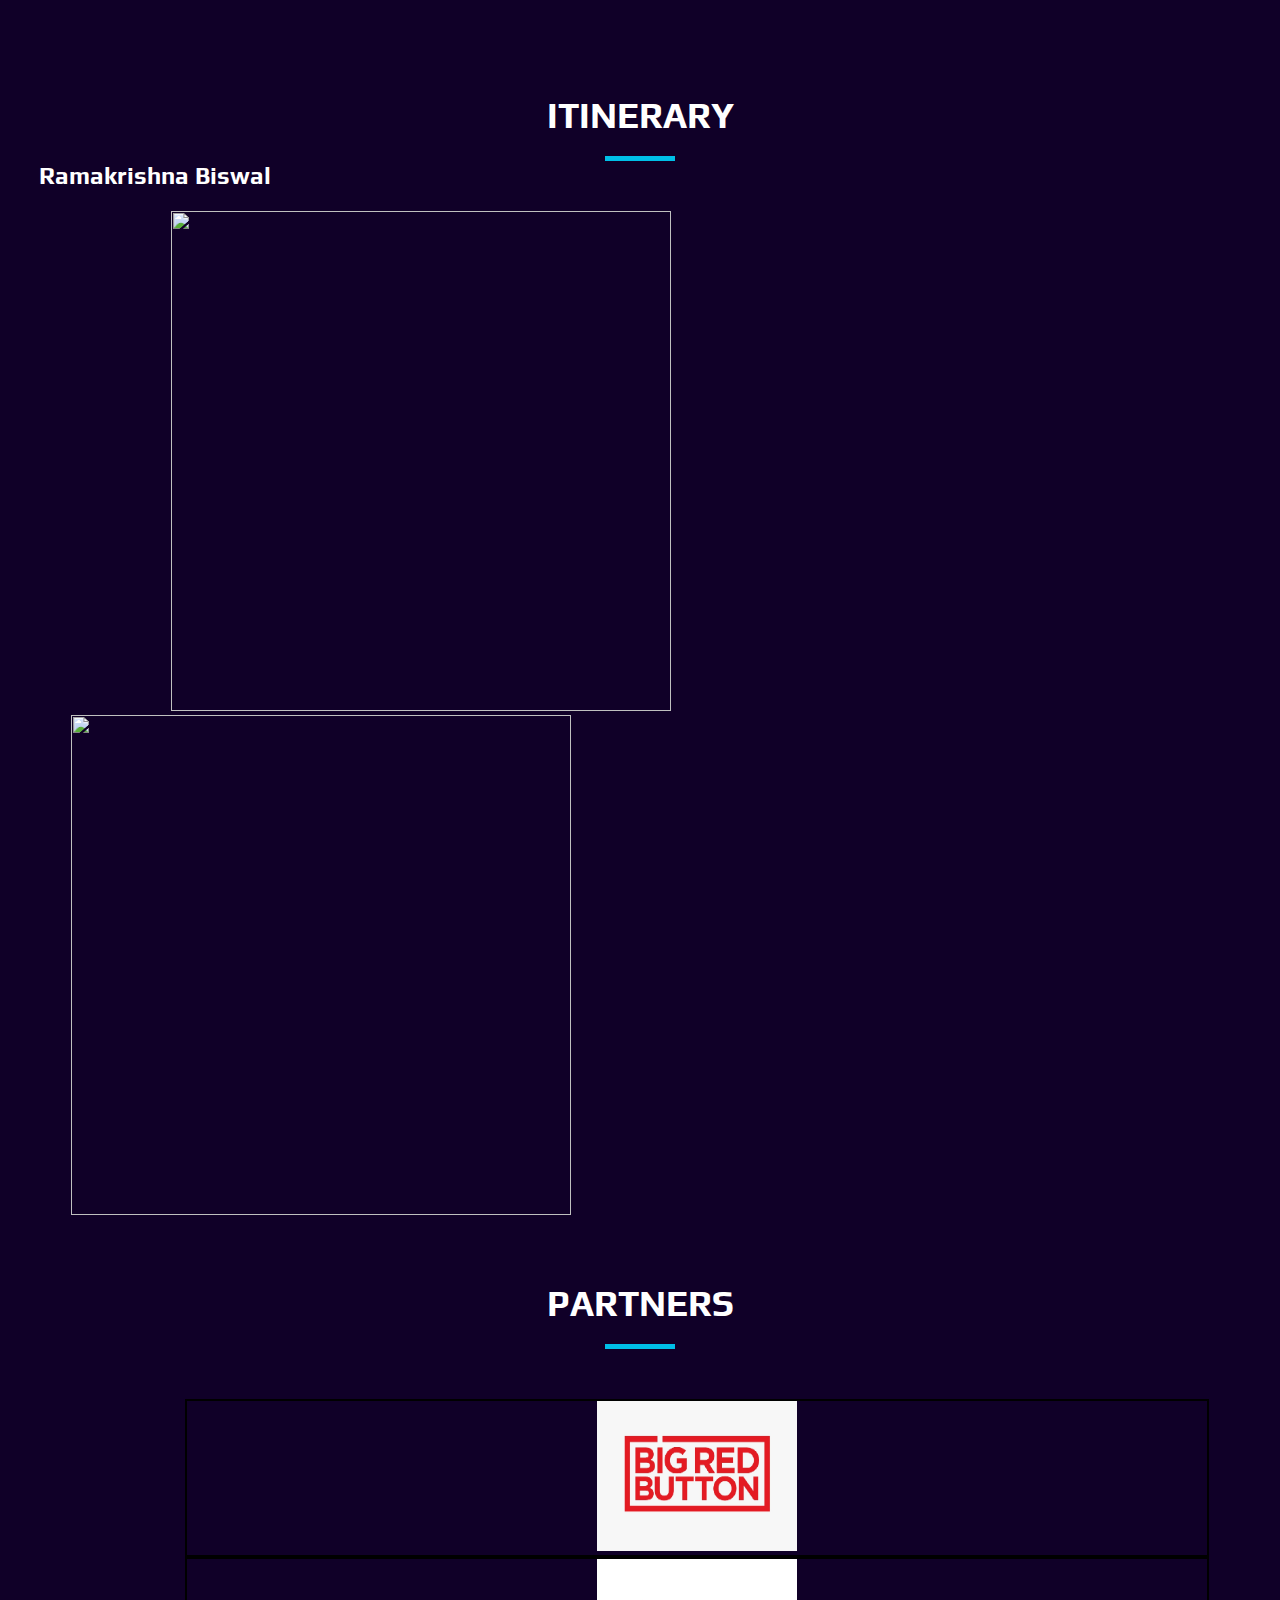
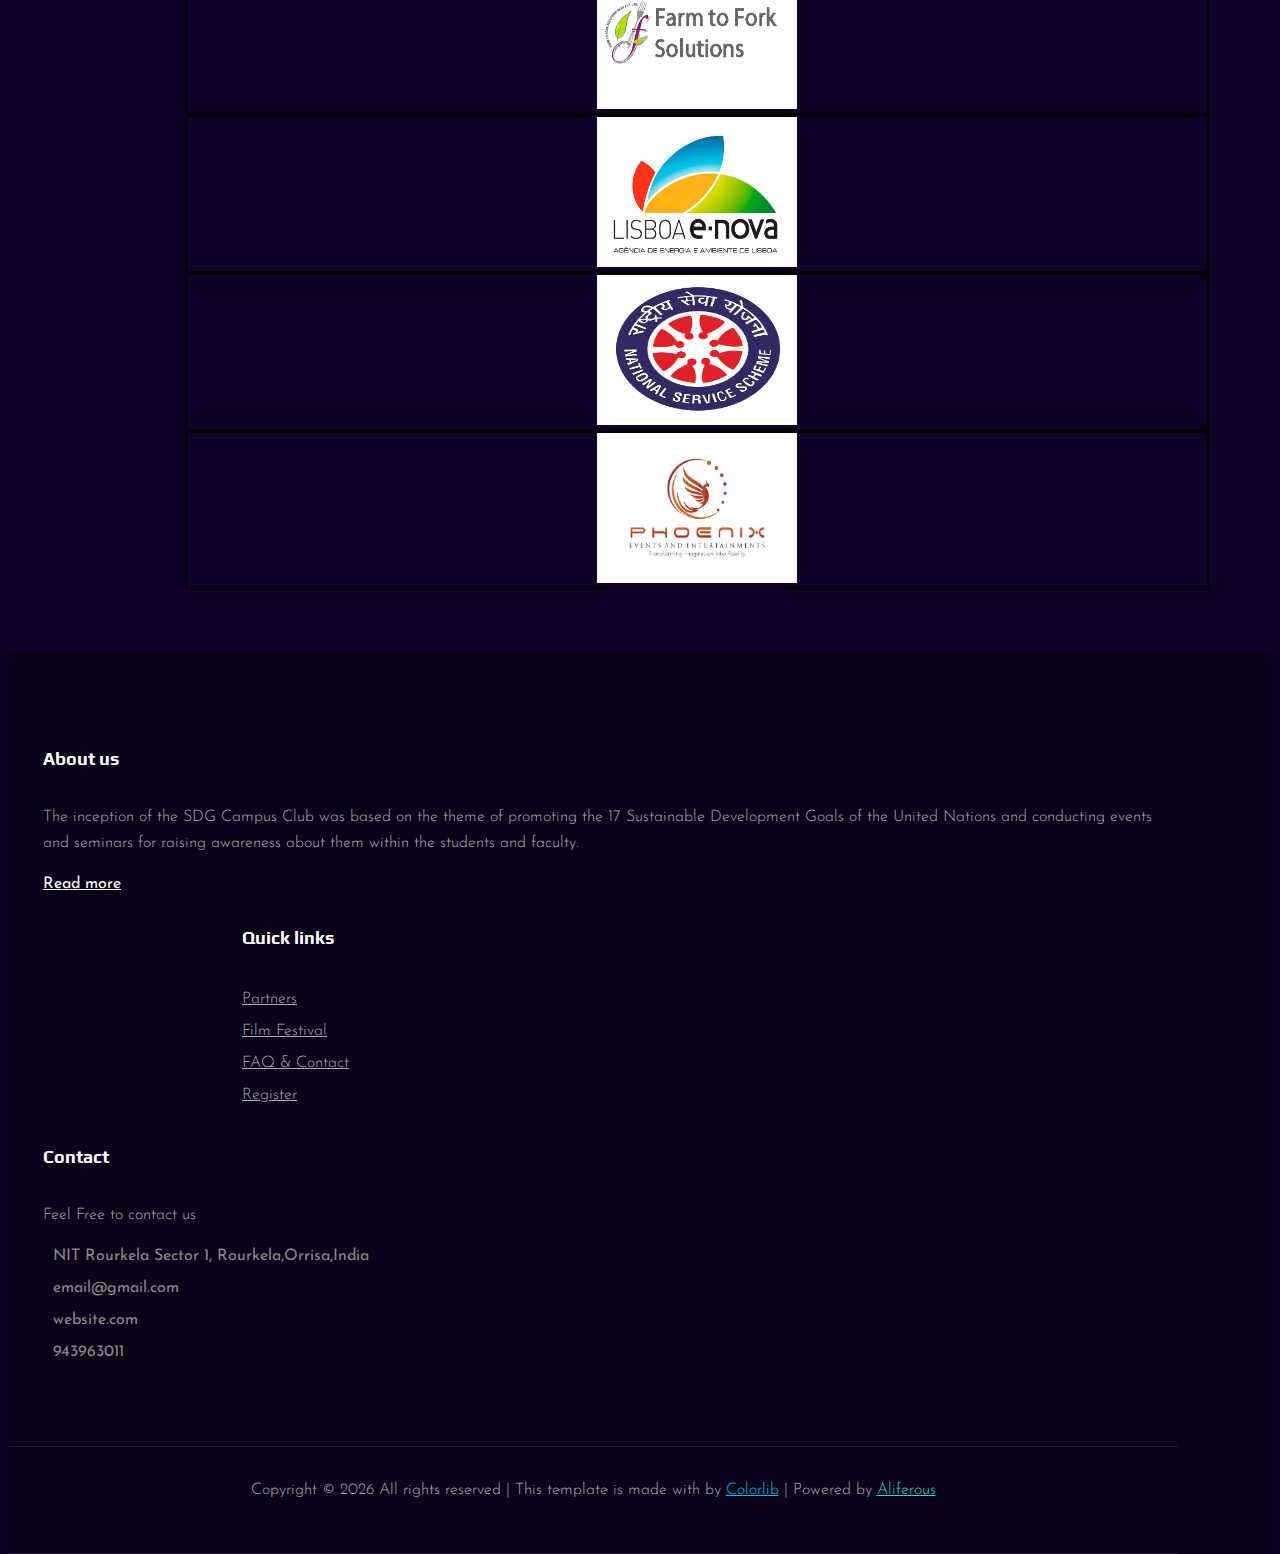
==== commit 3de441cc: "team section" ====
--- a/index.html
+++ b/index.html
@@ -280,7 +280,8 @@
                     </div>
                 </div>
             </div>
-            <div class="row" style="margin-left: 5%;">
+        </div>
+            <div class="row" style="margin-left: 5%; margin-top: -5%;">
                 <div class="col-lg-2 col-md-6 col-sm-6 p-0">
                     <div class="team__item set-bg" data-setbg="img/sdgimg/Pratyushdp.jpg">
                         <div class="team__item__text">
@@ -337,6 +338,7 @@
                         </div>
                     </div>
                 </div>
+                <div class="container" style="margin-top: 5%;">
                 <div class="col-lg-12 p-0">
                     <div class="team__btn">
                         <a href="#" class="primary-btn">Our Team</a>
--- a/css/style.css
+++ b/css/style.css
@@ -731,18 +731,6 @@
 .team__item:hover .team__item__text {
   bottom: 0;
 }
-.team__item.team__item--second {
-  margin-top: -50px;
-}
-.team__item.team__item--third {
-  margin-top: -100px;
-}
-.team__item.team__item--four {
-  margin-top: -150px;
-}
-.team__item.team__item--five{
-  margin-top: -200px;
-}
 
 .team__item__text {
   text-align: center;
@@ -2178,18 +2166,6 @@
     padding-bottom: 70px;
   }
 
-  .team__item.team__item--second {
-    margin-top: 0;
-  }
-
-  .team__item.team__item--third {
-    margin-top: 0;
-  }
-
-  .team__item.team__item--four {
-    margin-top: 0;
-  }
-
   .team__btn {
     position: relative;
     padding-top: 50px;
@@ -2299,17 +2275,6 @@
     padding-bottom: 70px;
   }
 
-  .team__item.team__item--second {
-    margin-top: 0;
-  }
-
-  .team__item.team__item--third {
-    margin-top: 0;
-  }
-
-  .team__item.team__item--four {
-    margin-top: 0;
-  }
 
   .team__btn {
     position: relative;
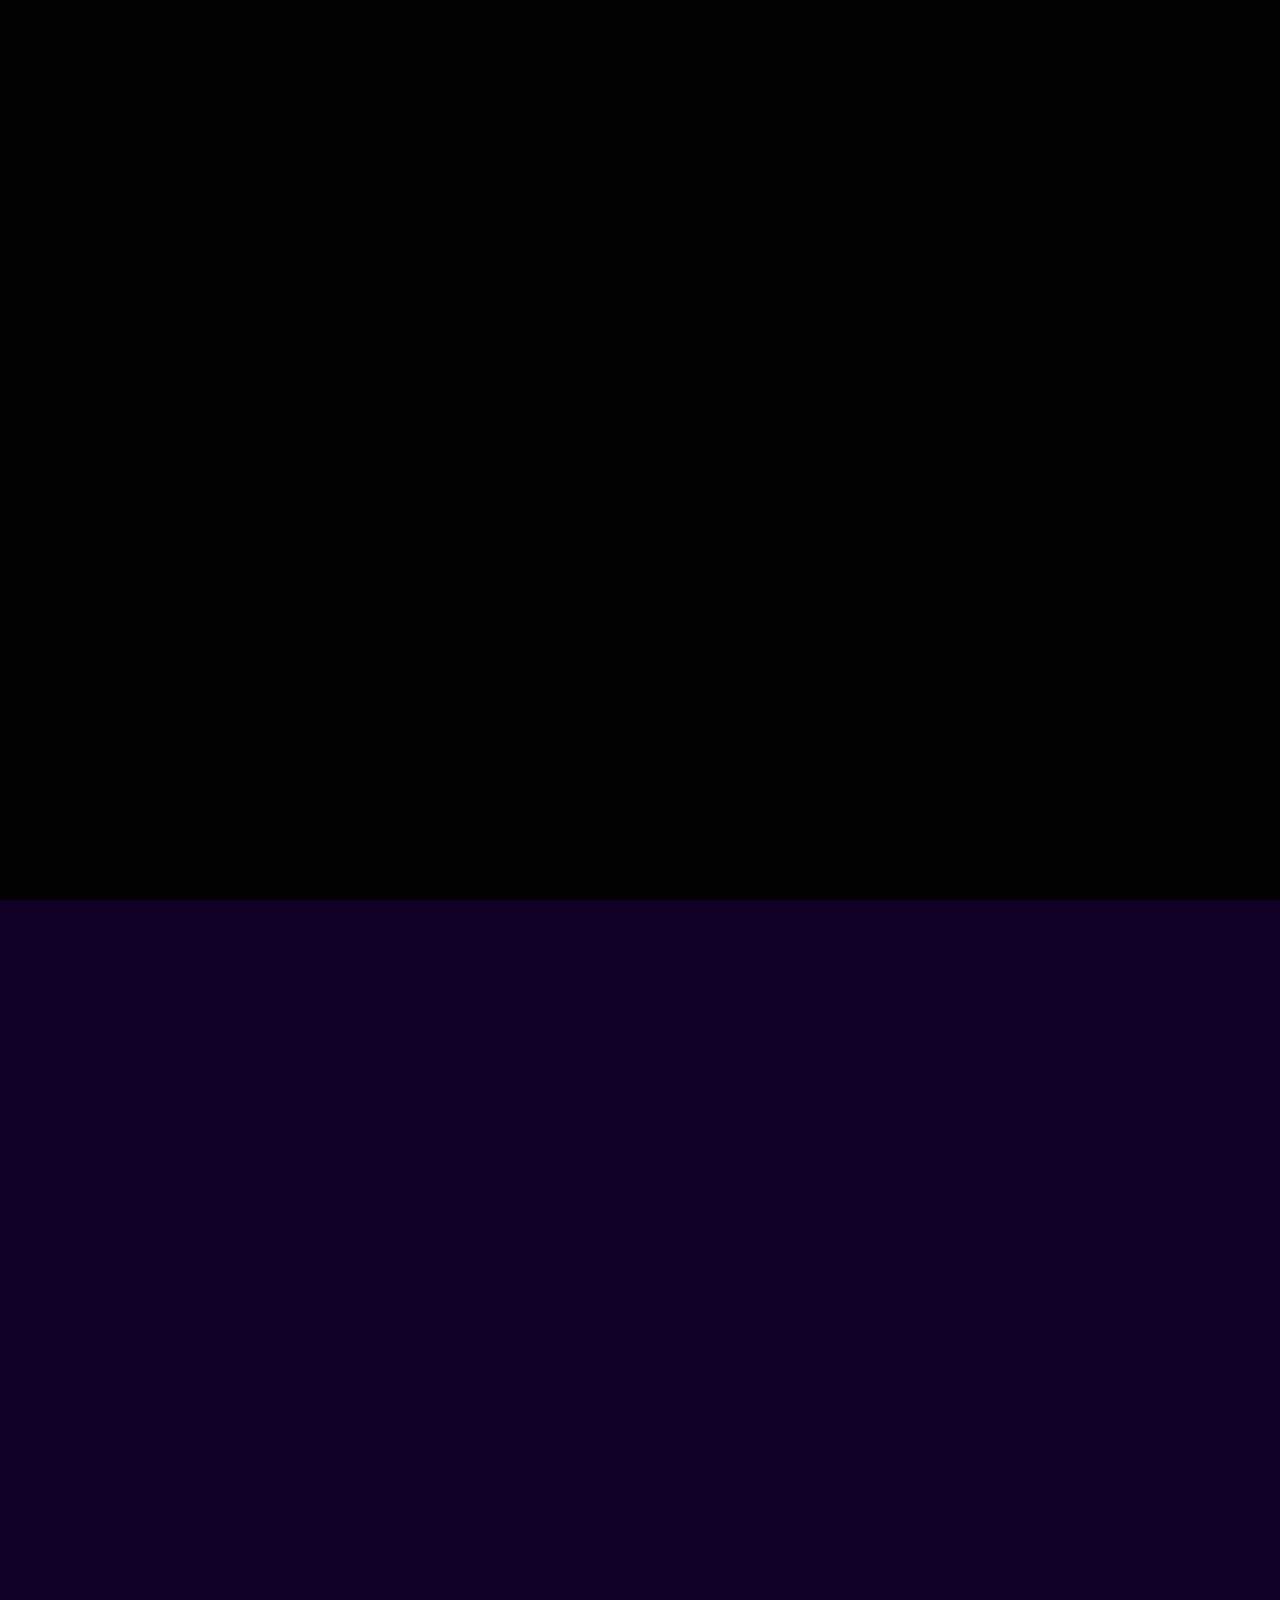
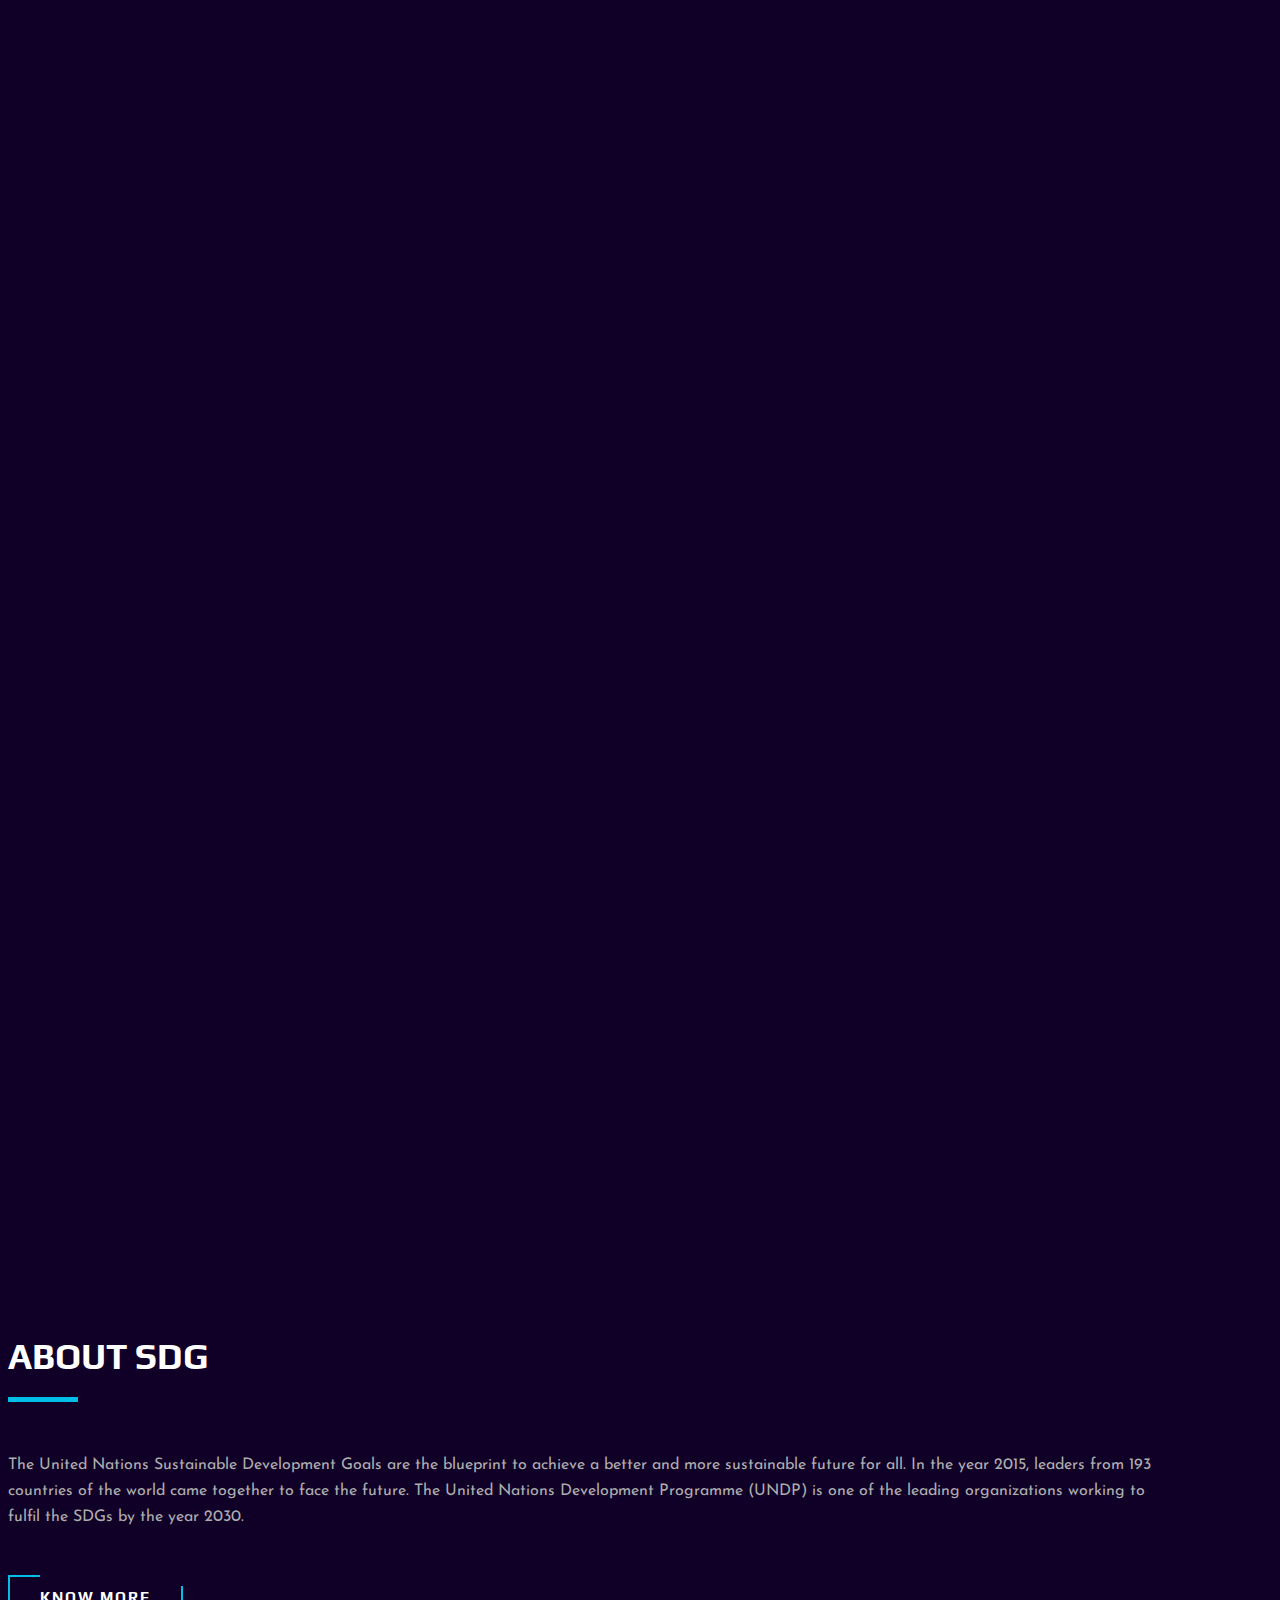
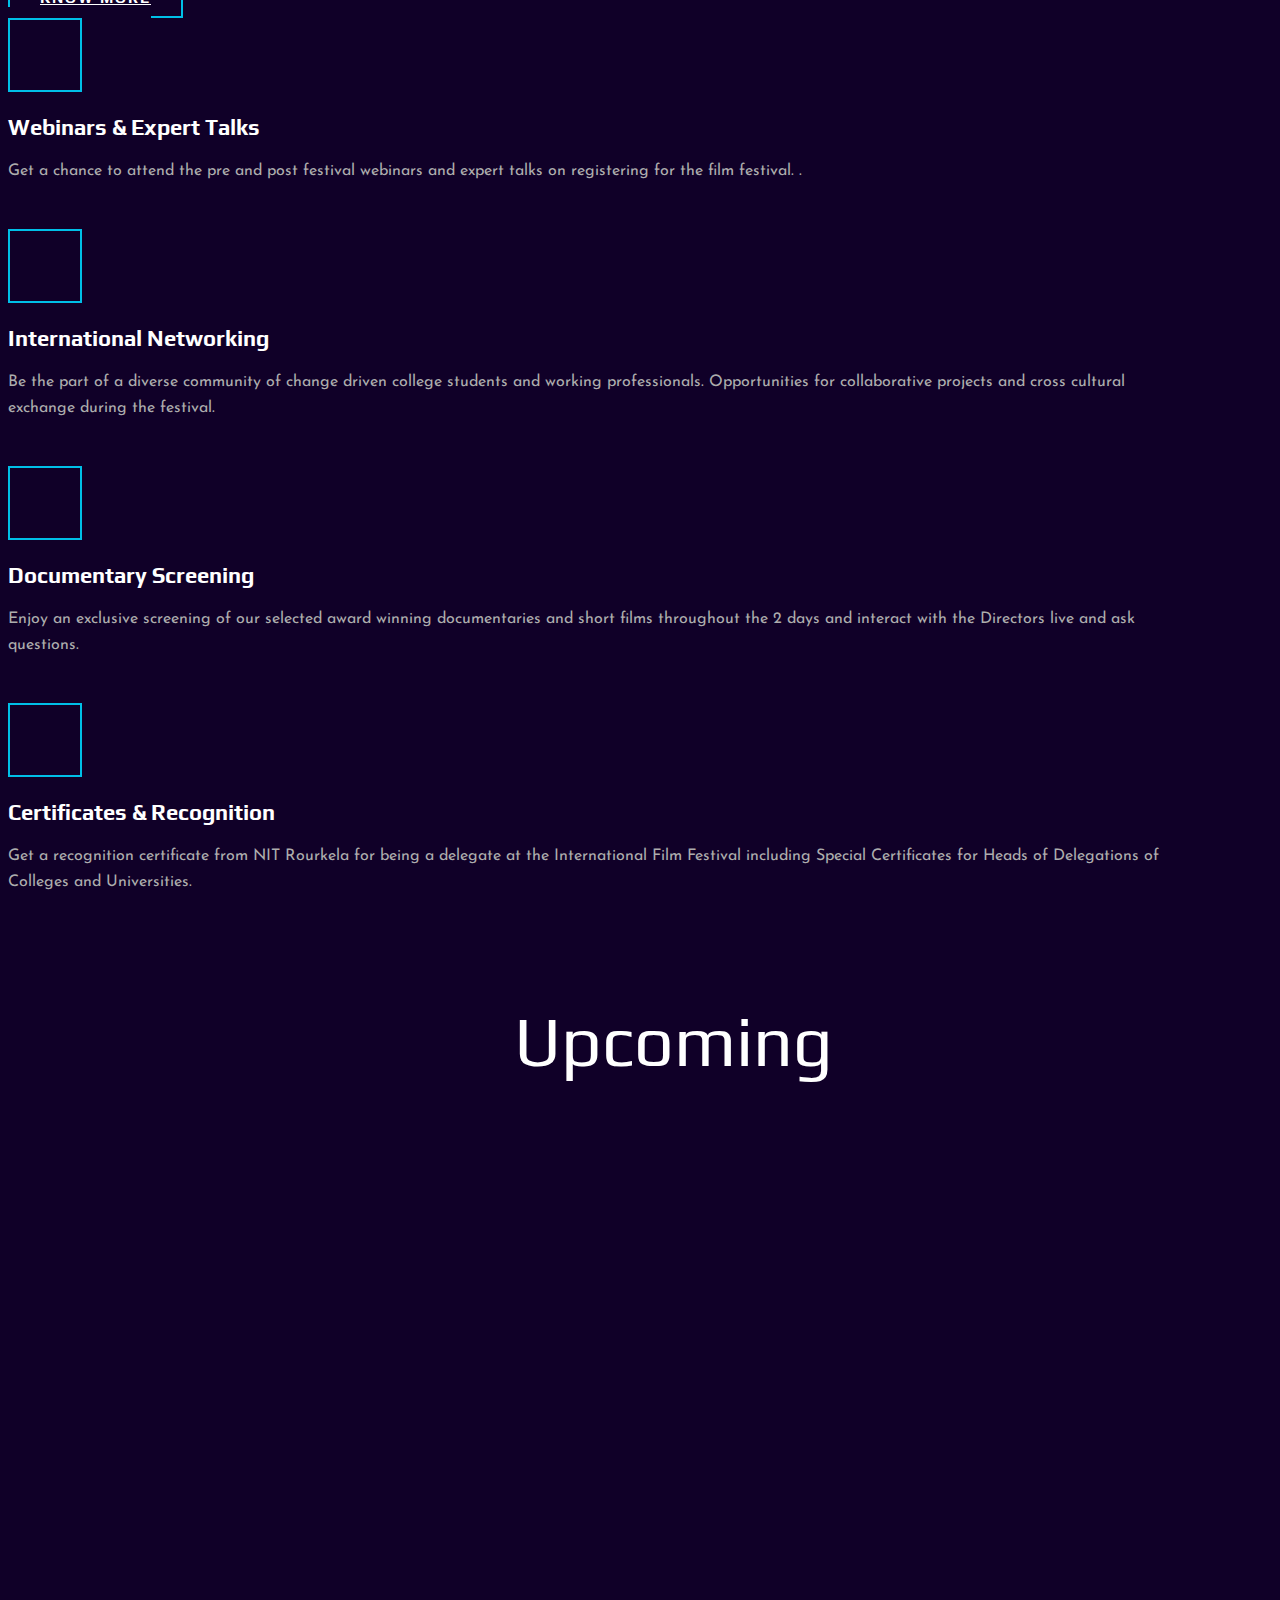
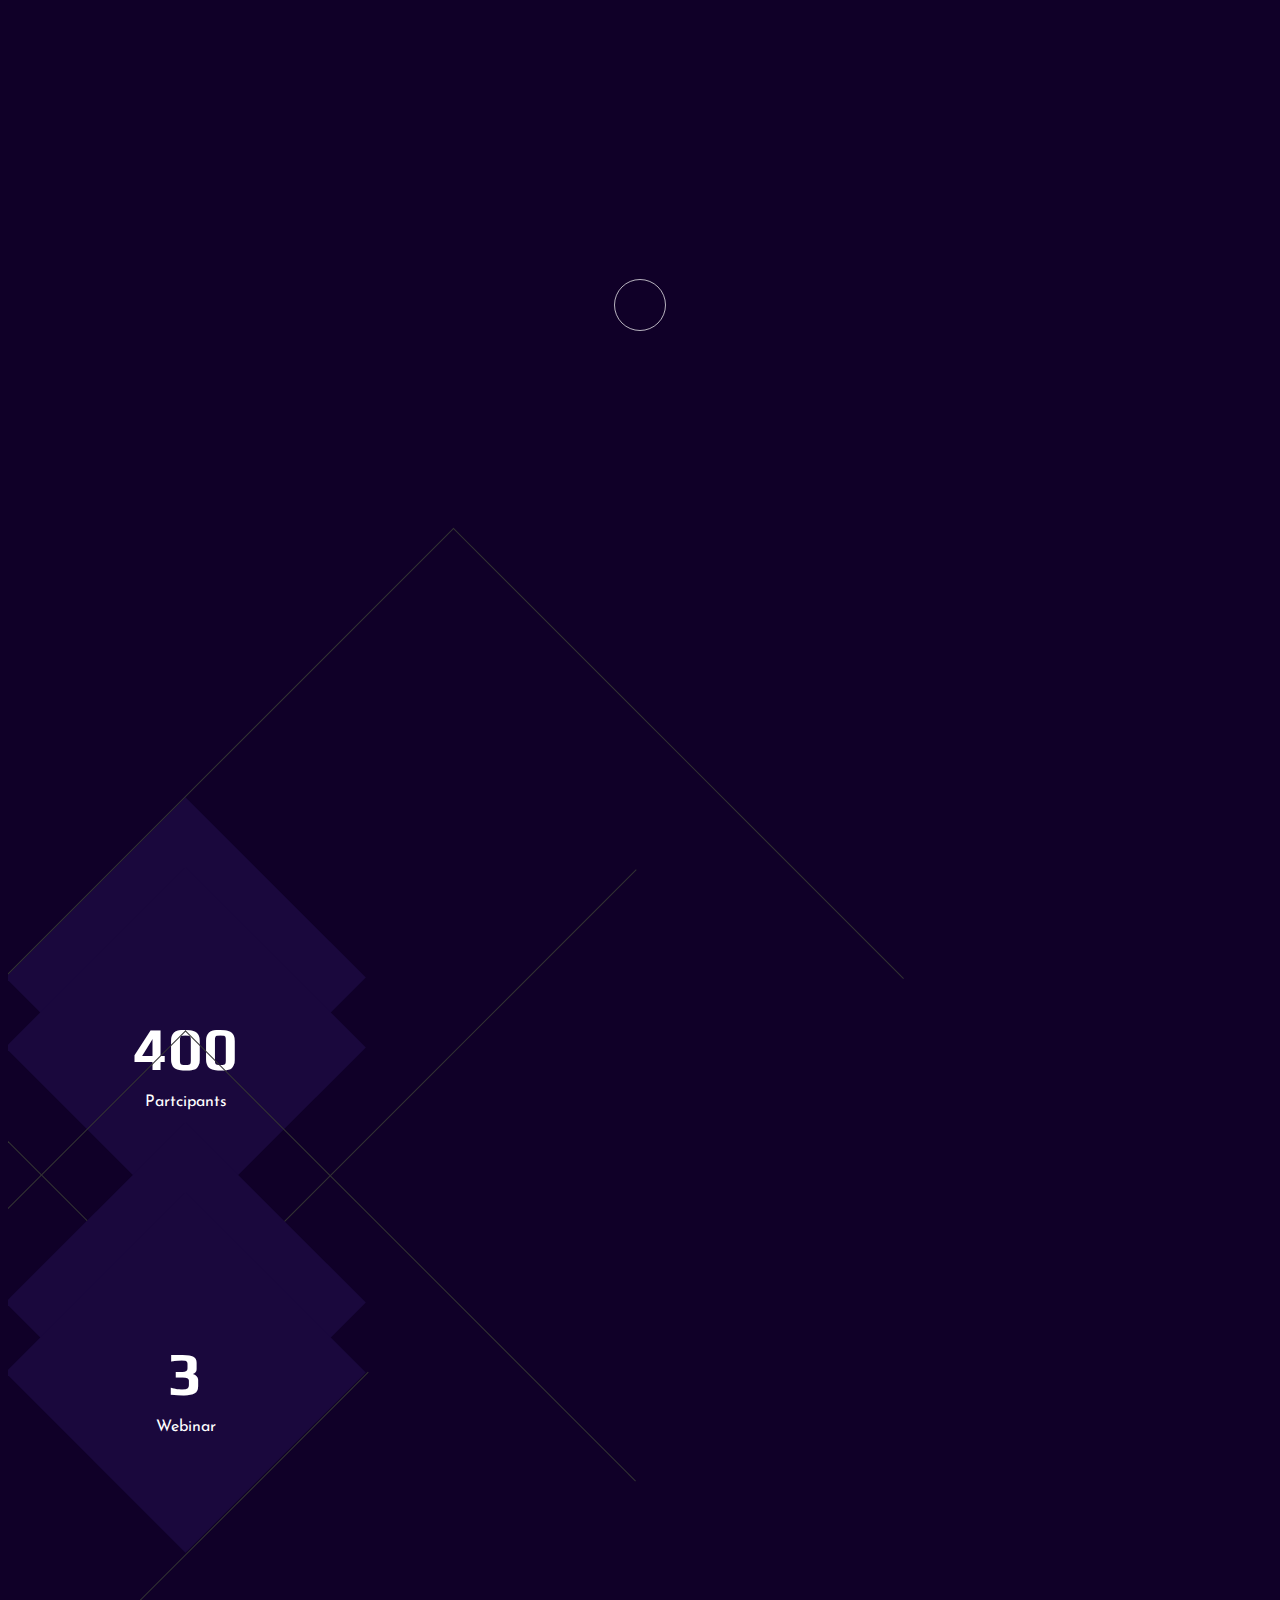
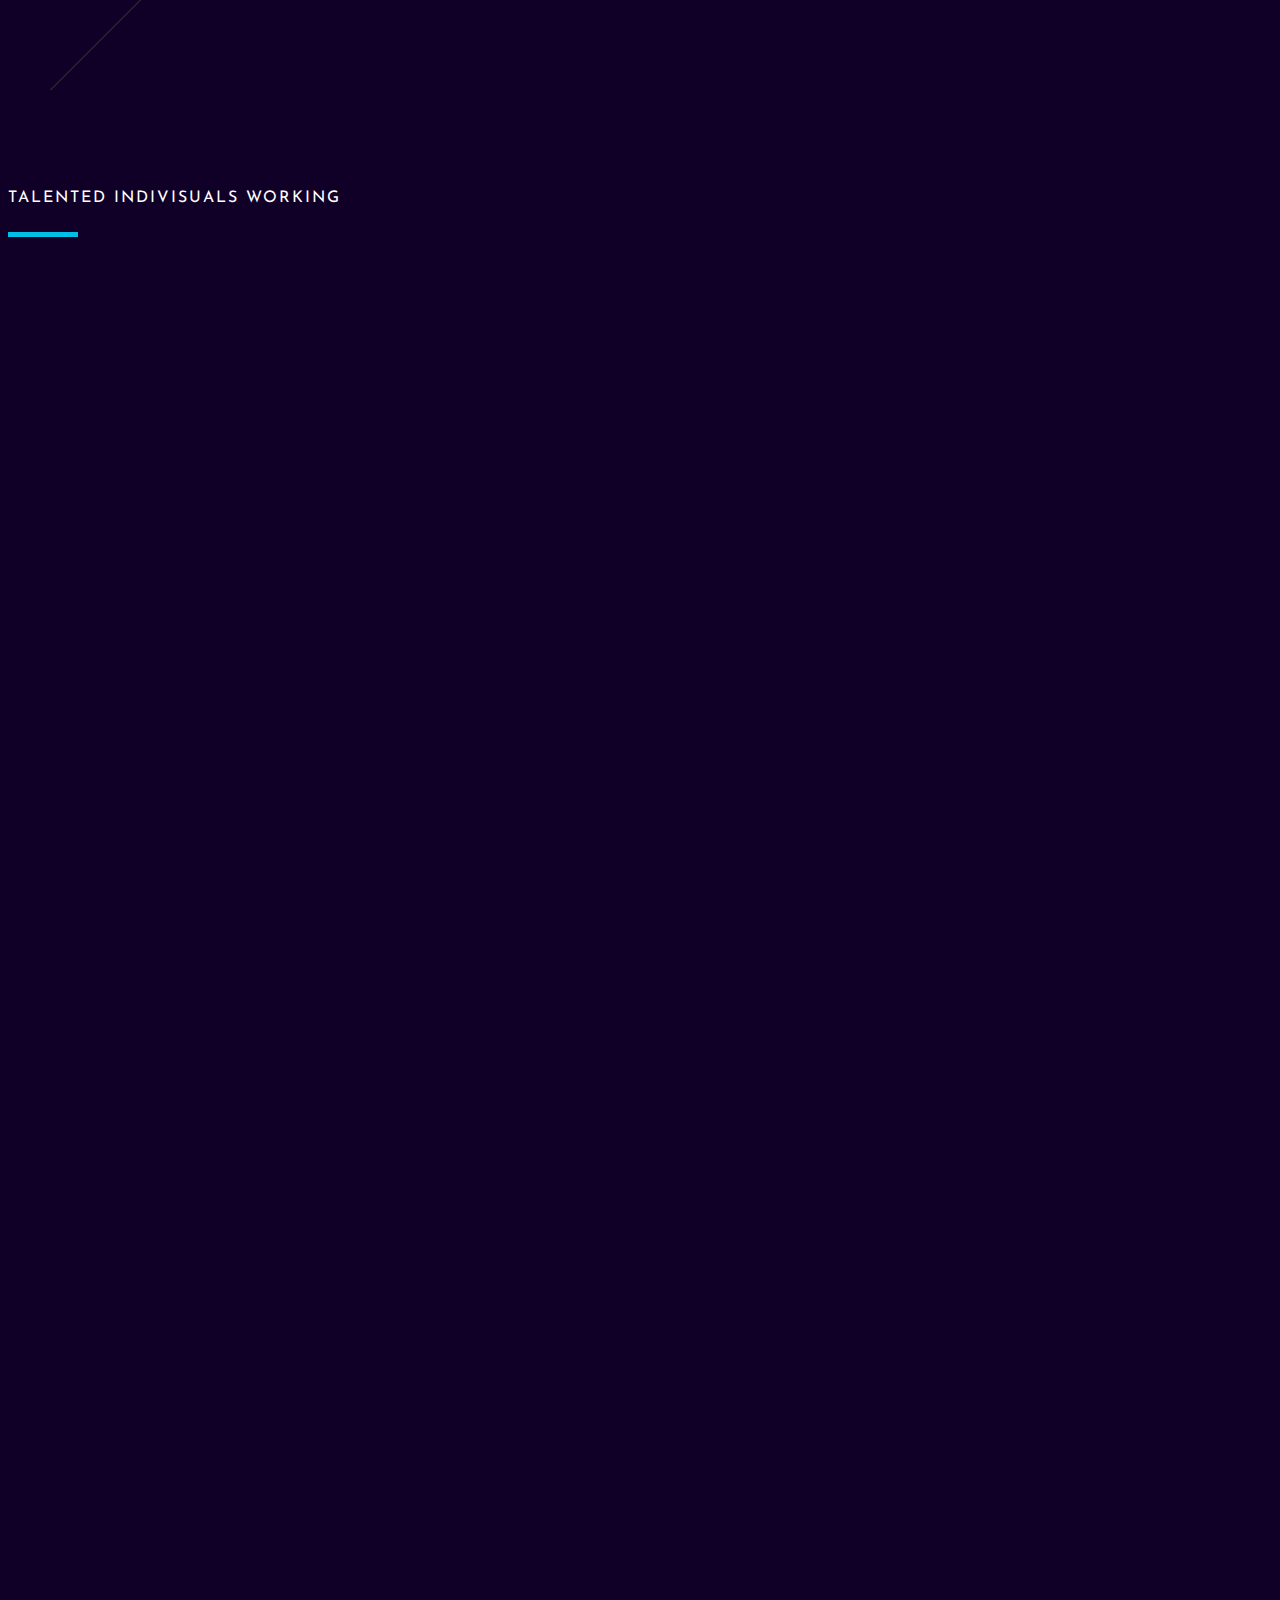
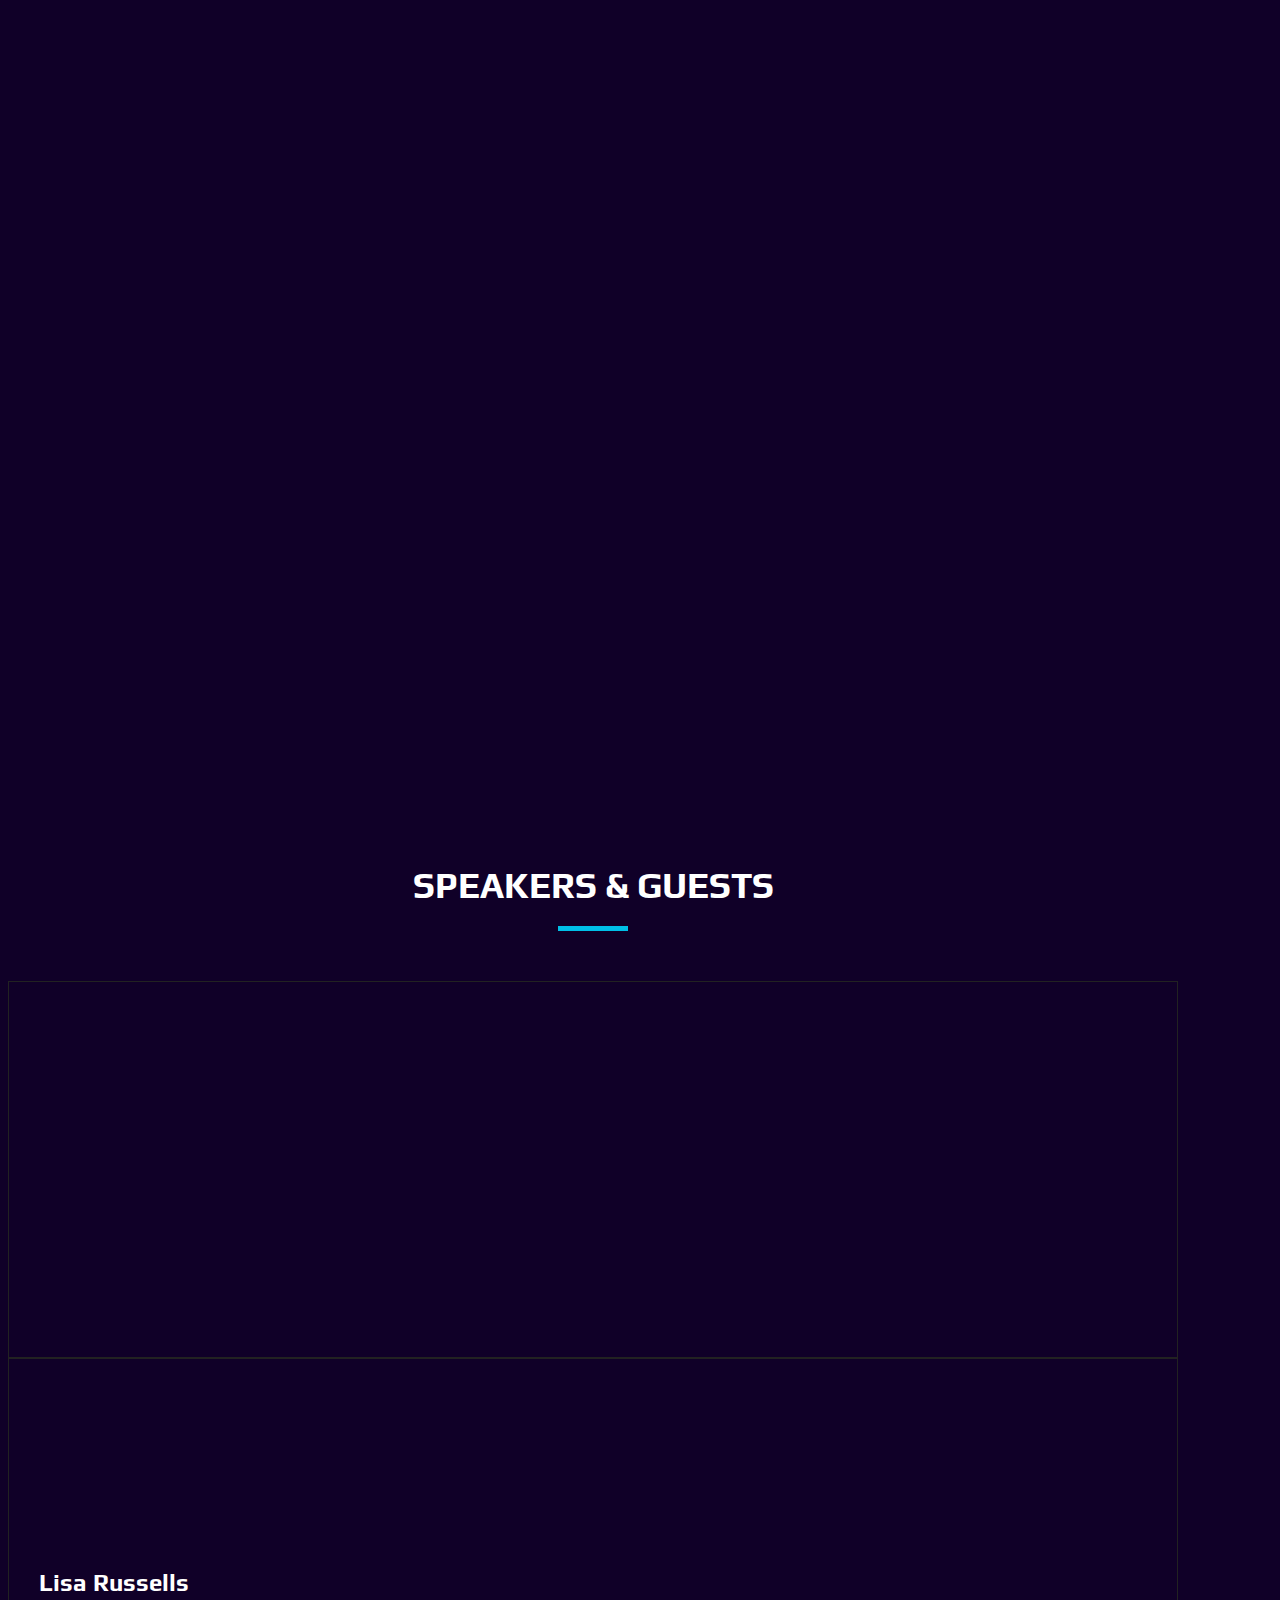
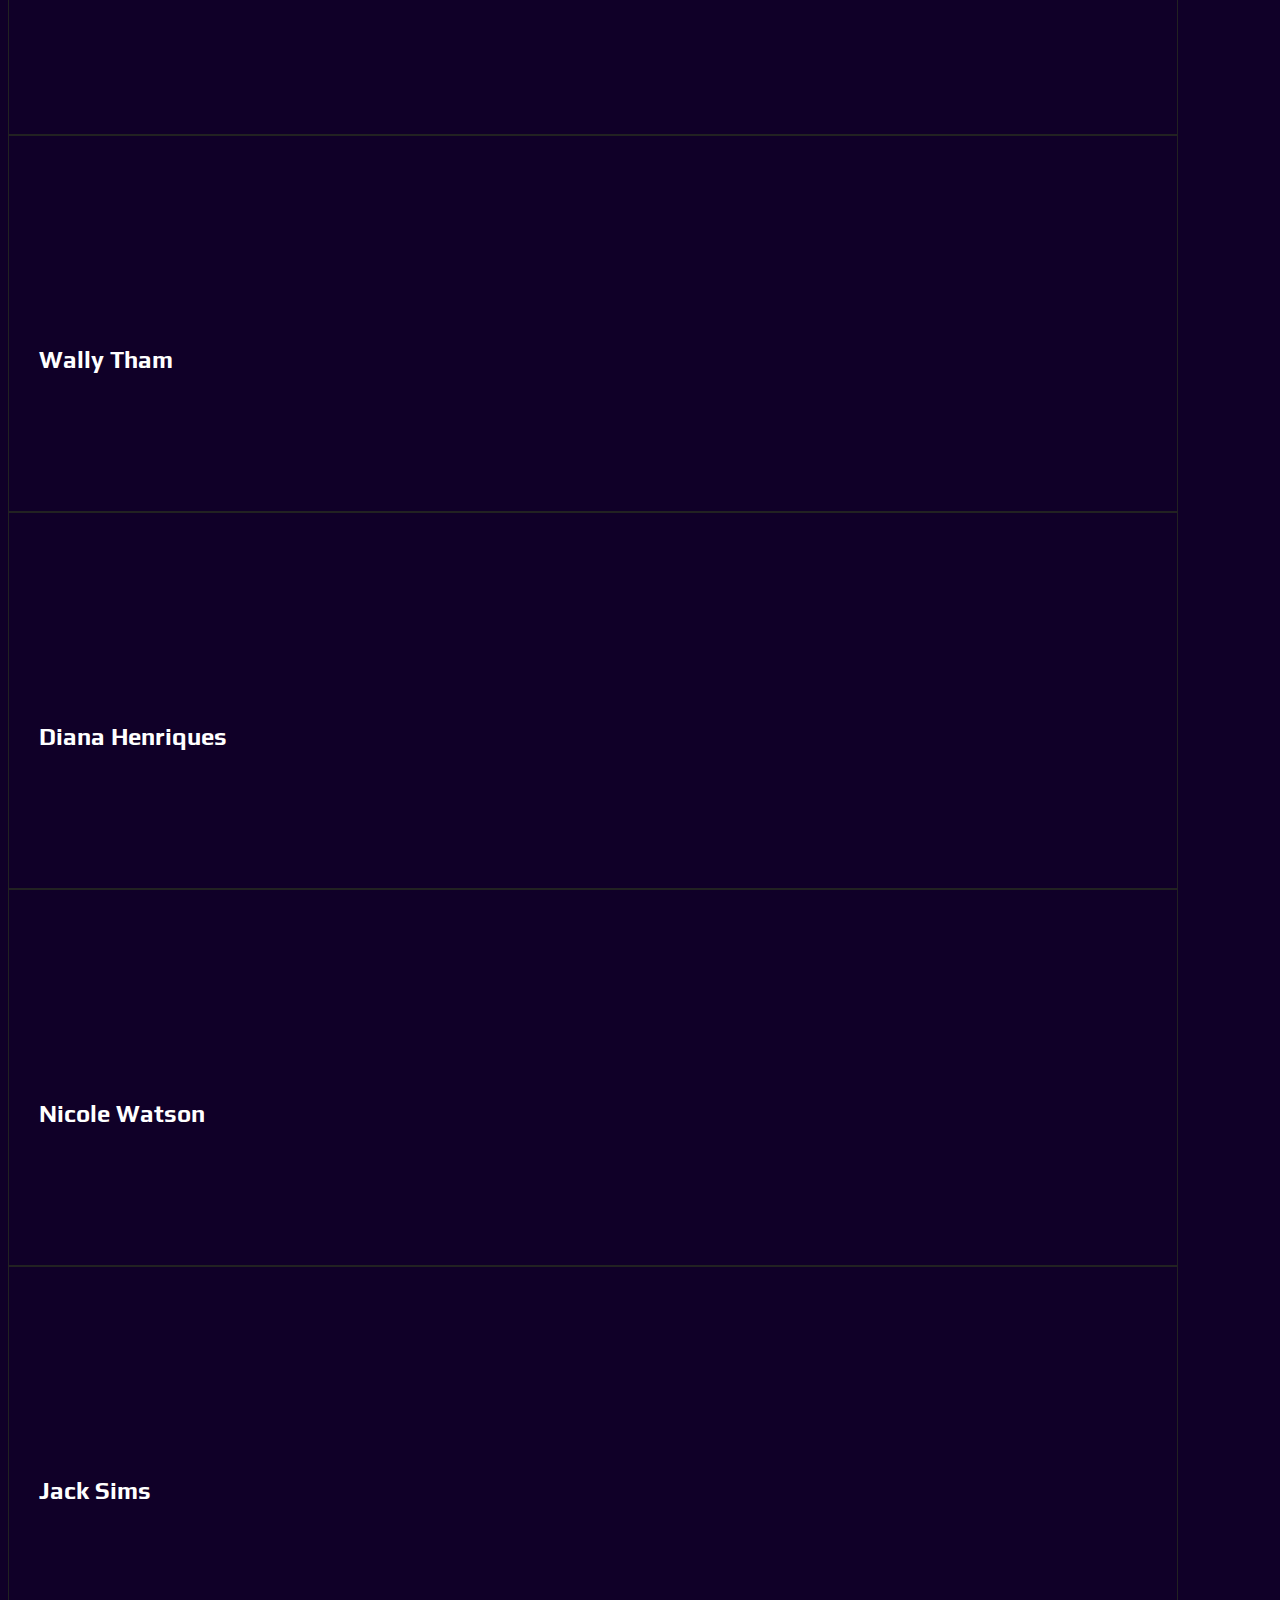
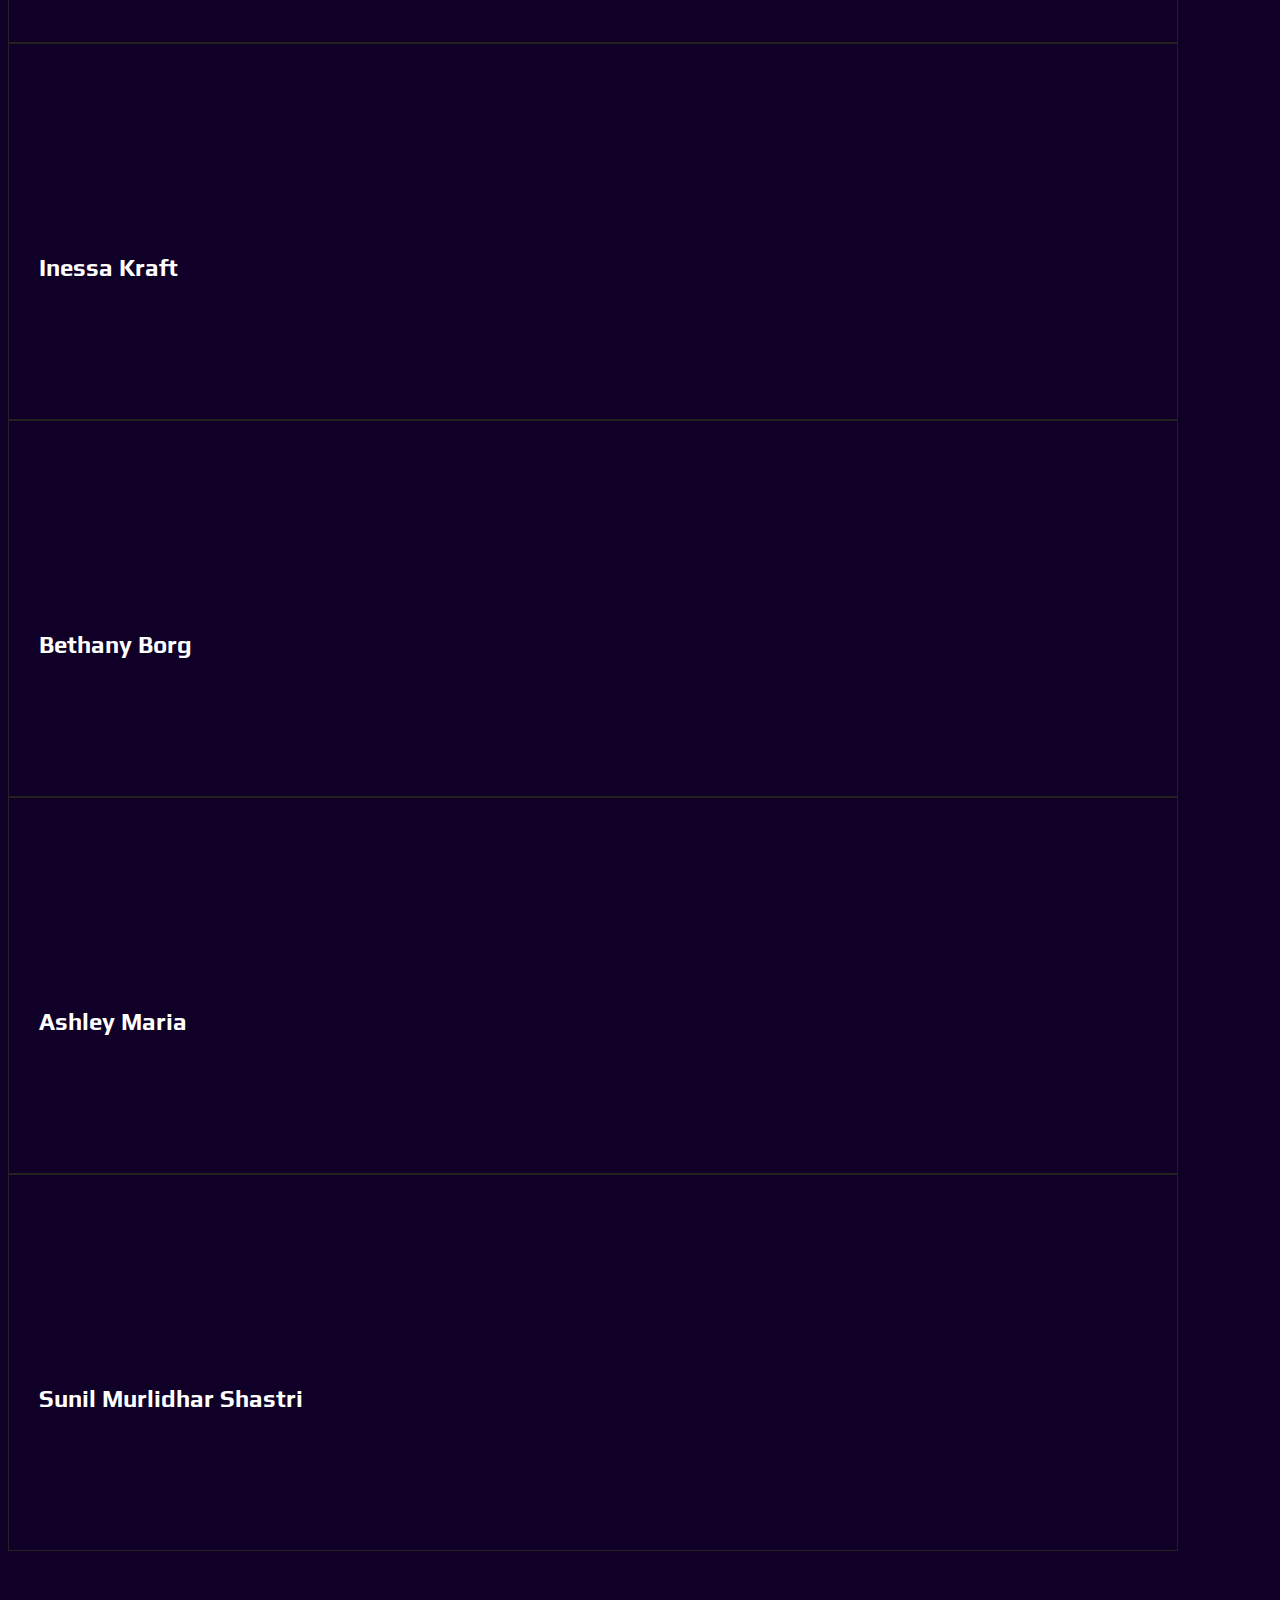
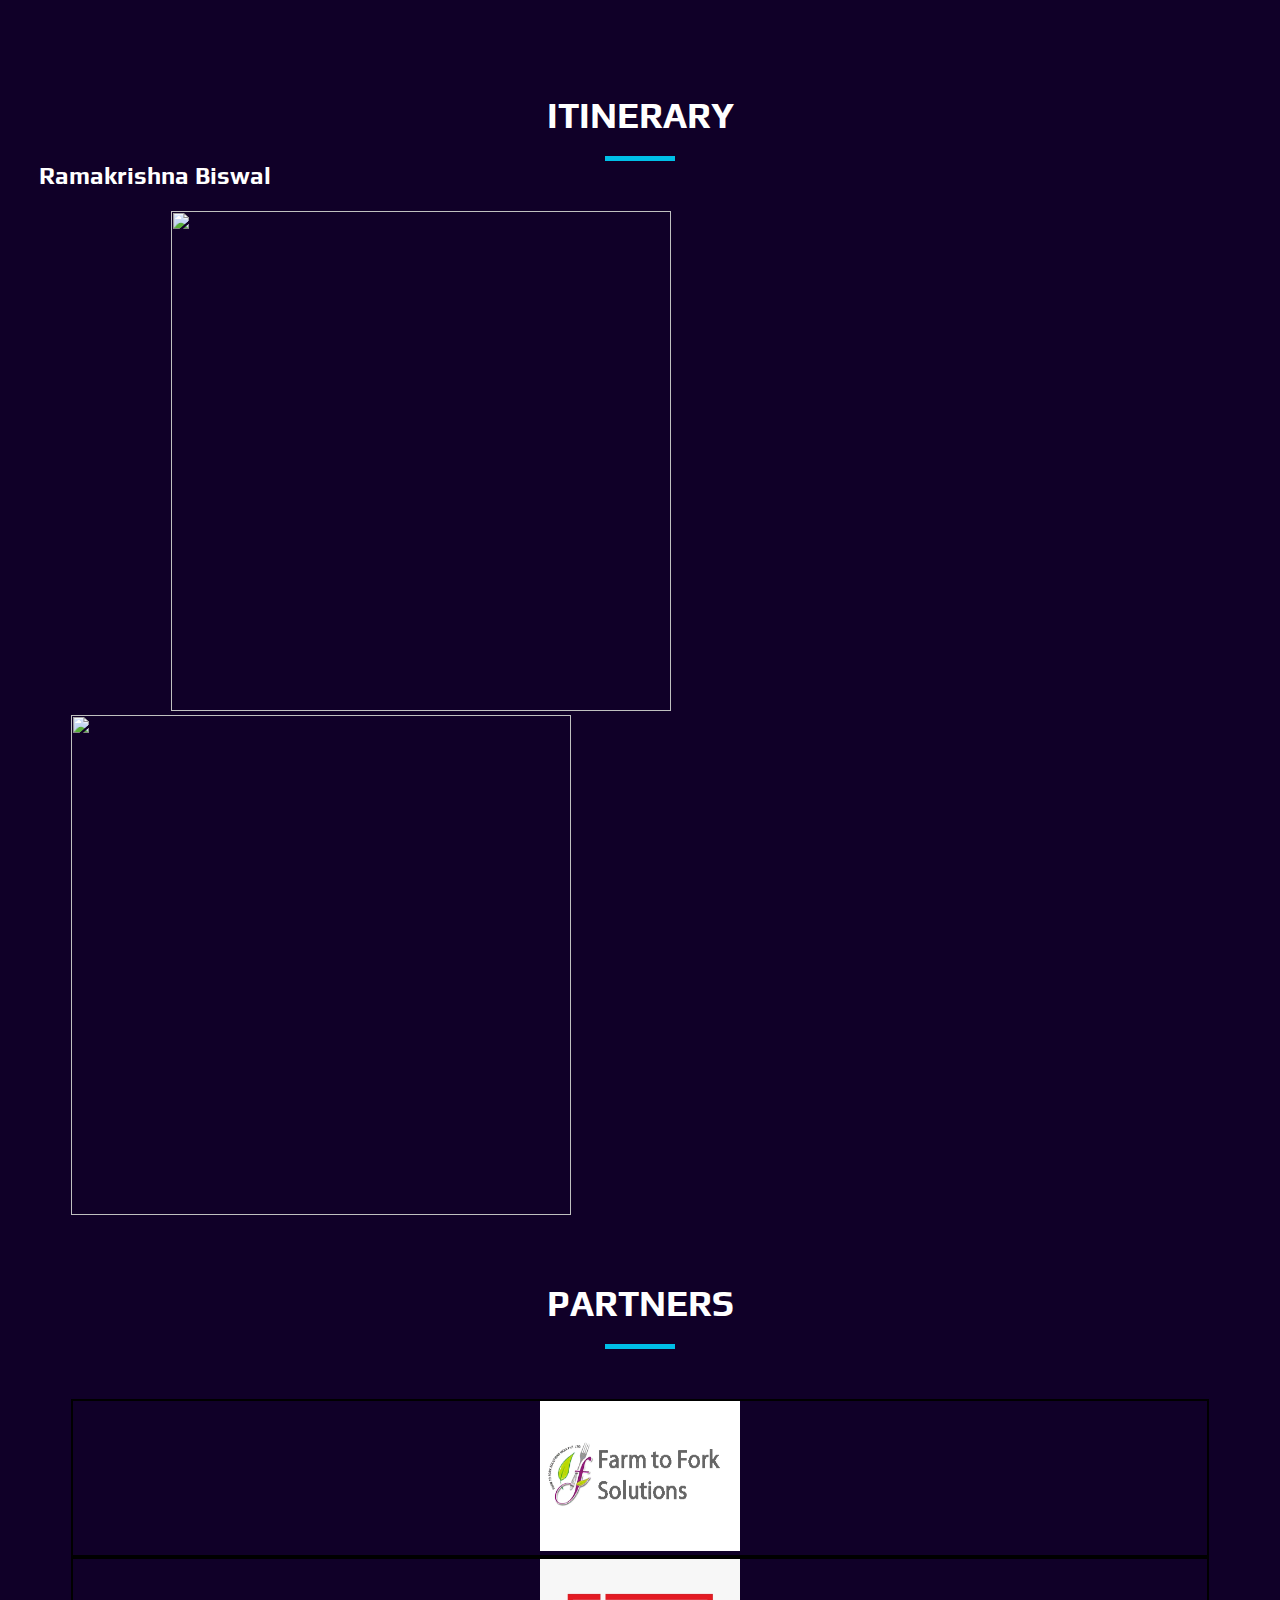
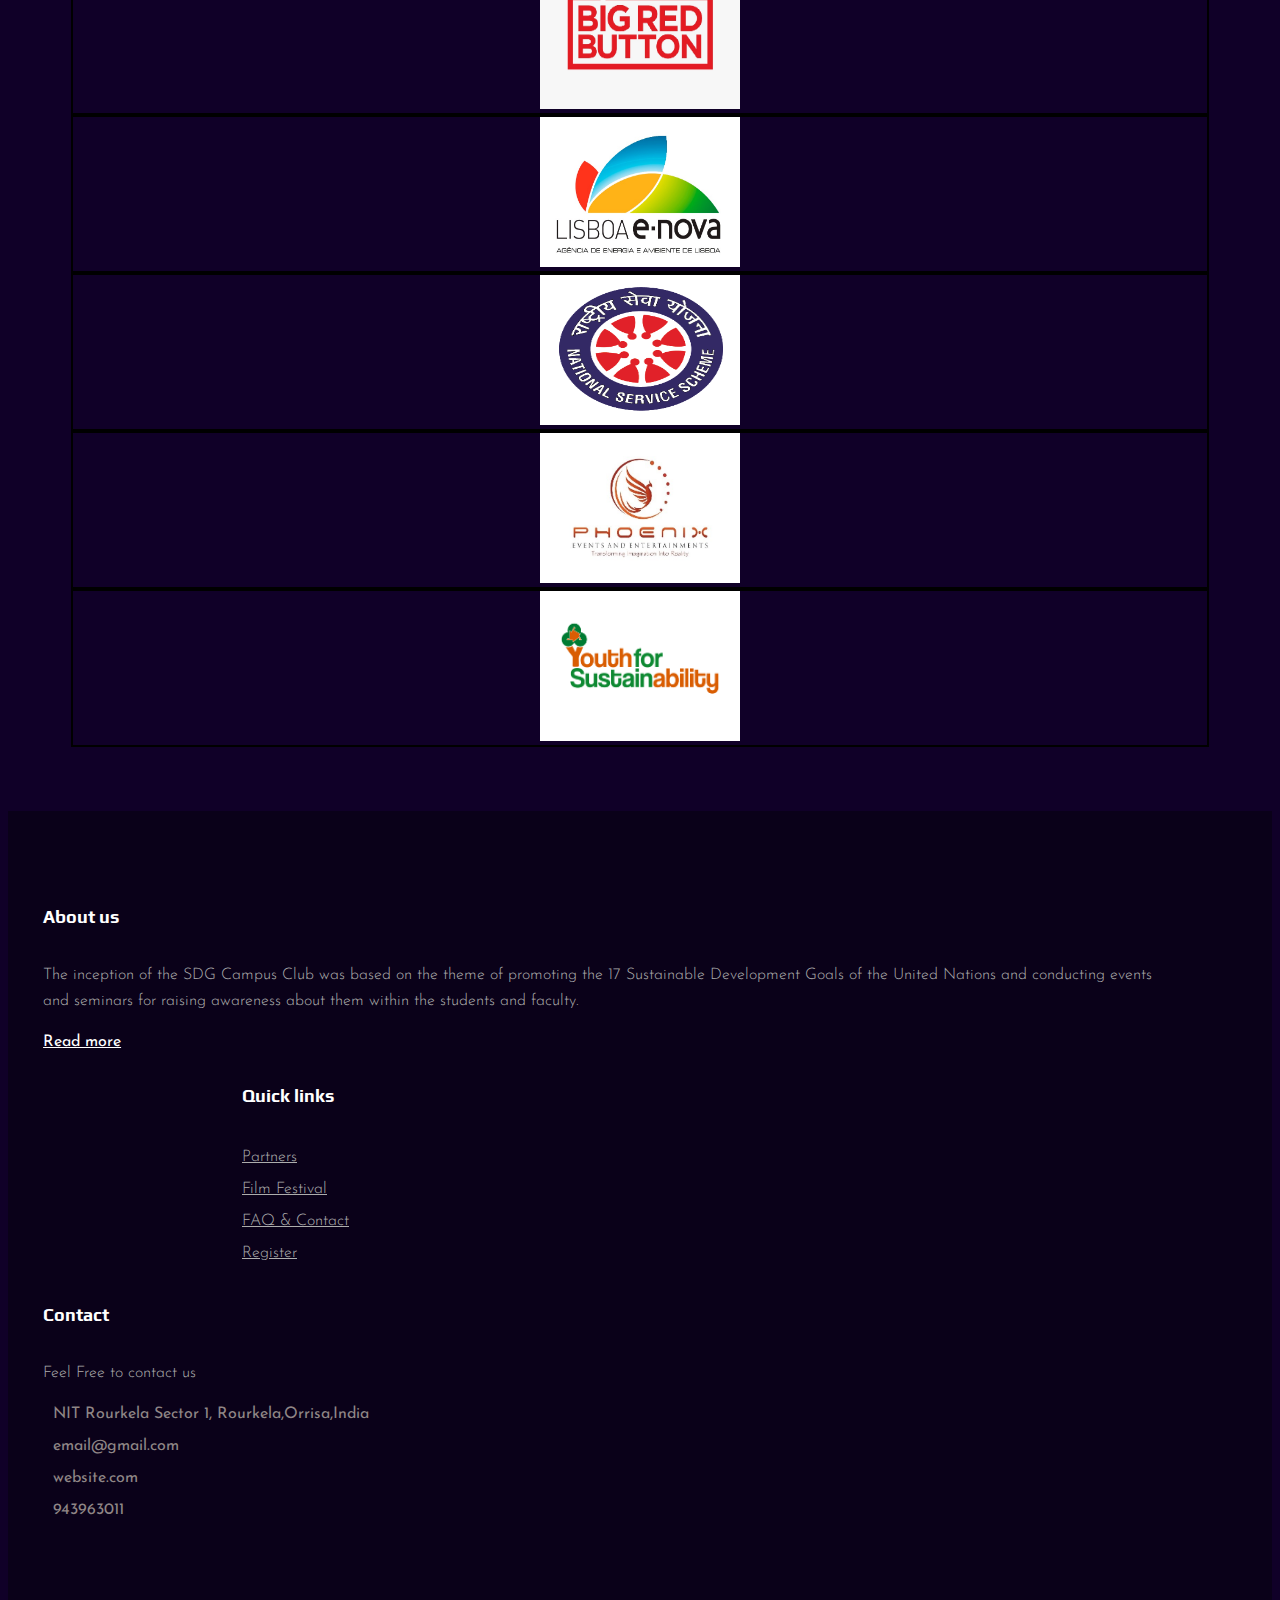
==== commit 7854c16a: "partners added" ====
--- a/index.html
+++ b/index.html
@@ -469,7 +469,15 @@
     <div class="section-title center-title">
         <h2>Partners</h2>
     </div>
-    <div class="row" style="margin-left: 10%;">
+    
+    <div class="row" >
+    <div class="col-md-2 col-sm-12">
+        <div class="our-partner">
+            <div class="pic">
+              <img src="img/partners/farm_to_fork.png" alt="" style="height: 150px;width: 200px;"> 
+            </div>
+        </div>
+    </div>
         <div class="col-md-2 col-sm-12">
             <div class="our-partner">
                 <div class="pic">
@@ -481,14 +489,6 @@
         <div class="col-md-2 col-sm-12">
             <div class="our-partner">
                 <div class="pic">
-                  <img src="img/partners/farm_to_fork.png" alt="" style="height: 150px;width: 200px;"> 
-                </div>
-            </div>
-        </div>
-        
-        <div class="col-md-2 col-sm-12">
-            <div class="our-partner">
-                <div class="pic">
                    <img src="img/partners/lisboa_e_nova.jpeg" alt=""  style="height: 150px;width: 200px;" >
                 </div>
                 
@@ -506,6 +506,13 @@
             <div class="our-partner">
                 <div class="pic">
                     <img src="img/partners/phoenix.jpg" alt=""  style="height: 150px;width: 200px;">
+                </div>
+            </div>
+        </div>
+        <div class="col-md-2 col-sm-12">
+            <div class="our-partner">
+                <div class="pic">
+                    <img src="img/partners/YFS1.png" alt=""  style="height: 150px;width: 200px;">
                 </div>
             </div>
         </div>
--- a/css/style.css
+++ b/css/style.css
@@ -1024,7 +1024,7 @@
 }
 .blog__item.lat__item7:hover {
   border: 1px solid #222222 !important;
-  background: url(../img/sdgimg/Bethany.jpg) no-repeat;
+  background: url(../img/sdgimg/Bethany\ Borg.jpg) no-repeat;
   background-size: cover;
 }
 .blog__item.lat__item8 {
@@ -1052,6 +1052,15 @@
 .blog__item.lat__item10:hover {
   border: 1px solid #222222 !important;
   background: url(../img/sdgimg/biswal.jpeg) no-repeat;
+  background-size: cover;
+}
+.blog__item.lat__item11 {
+  margin-bottom: 0;
+  height: 400px;
+}
+.blog__item.lat__item11:hover {
+  border: 1px solid #222222 !important;
+  background: url(../img/sdgimg/Jamie\ Metzl\,\ One\ SHared\ World.jpeg) no-repeat;
   background-size: cover;
 }
 .blog__item.lat__item5 {
